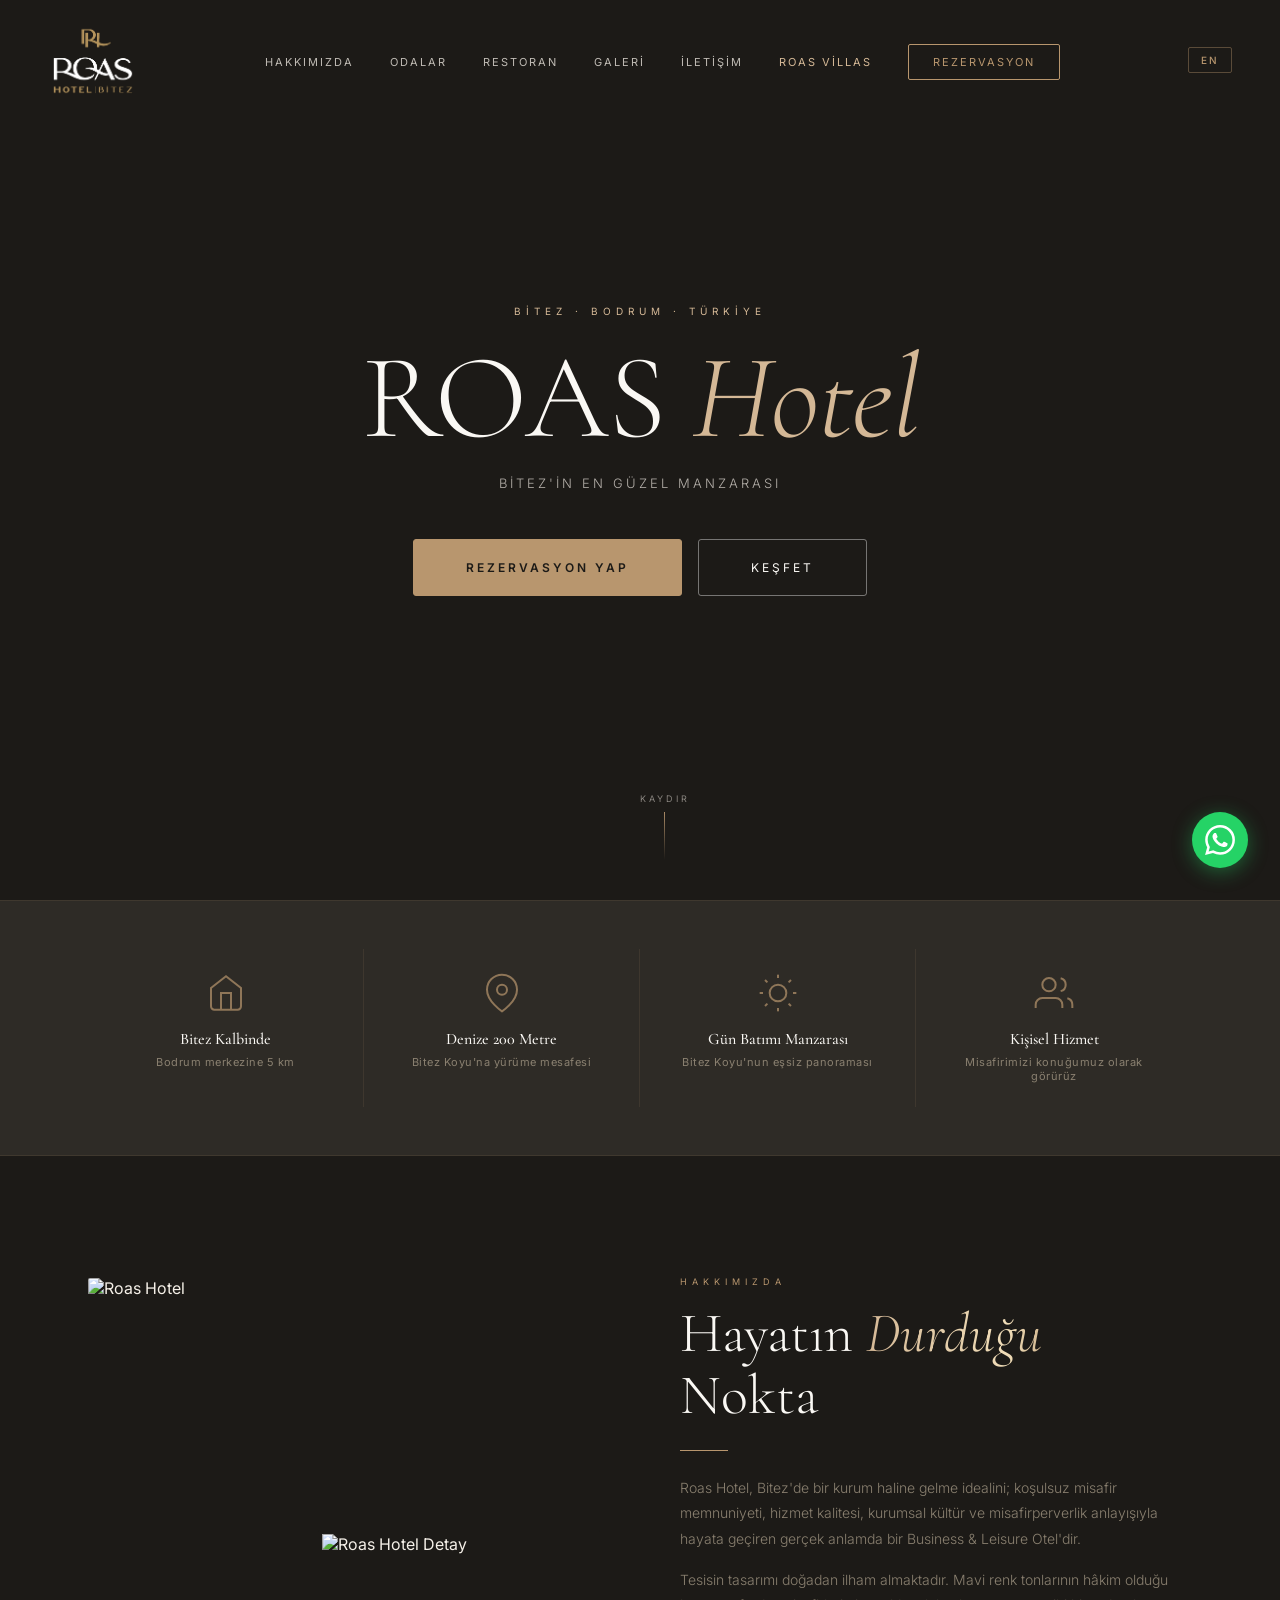
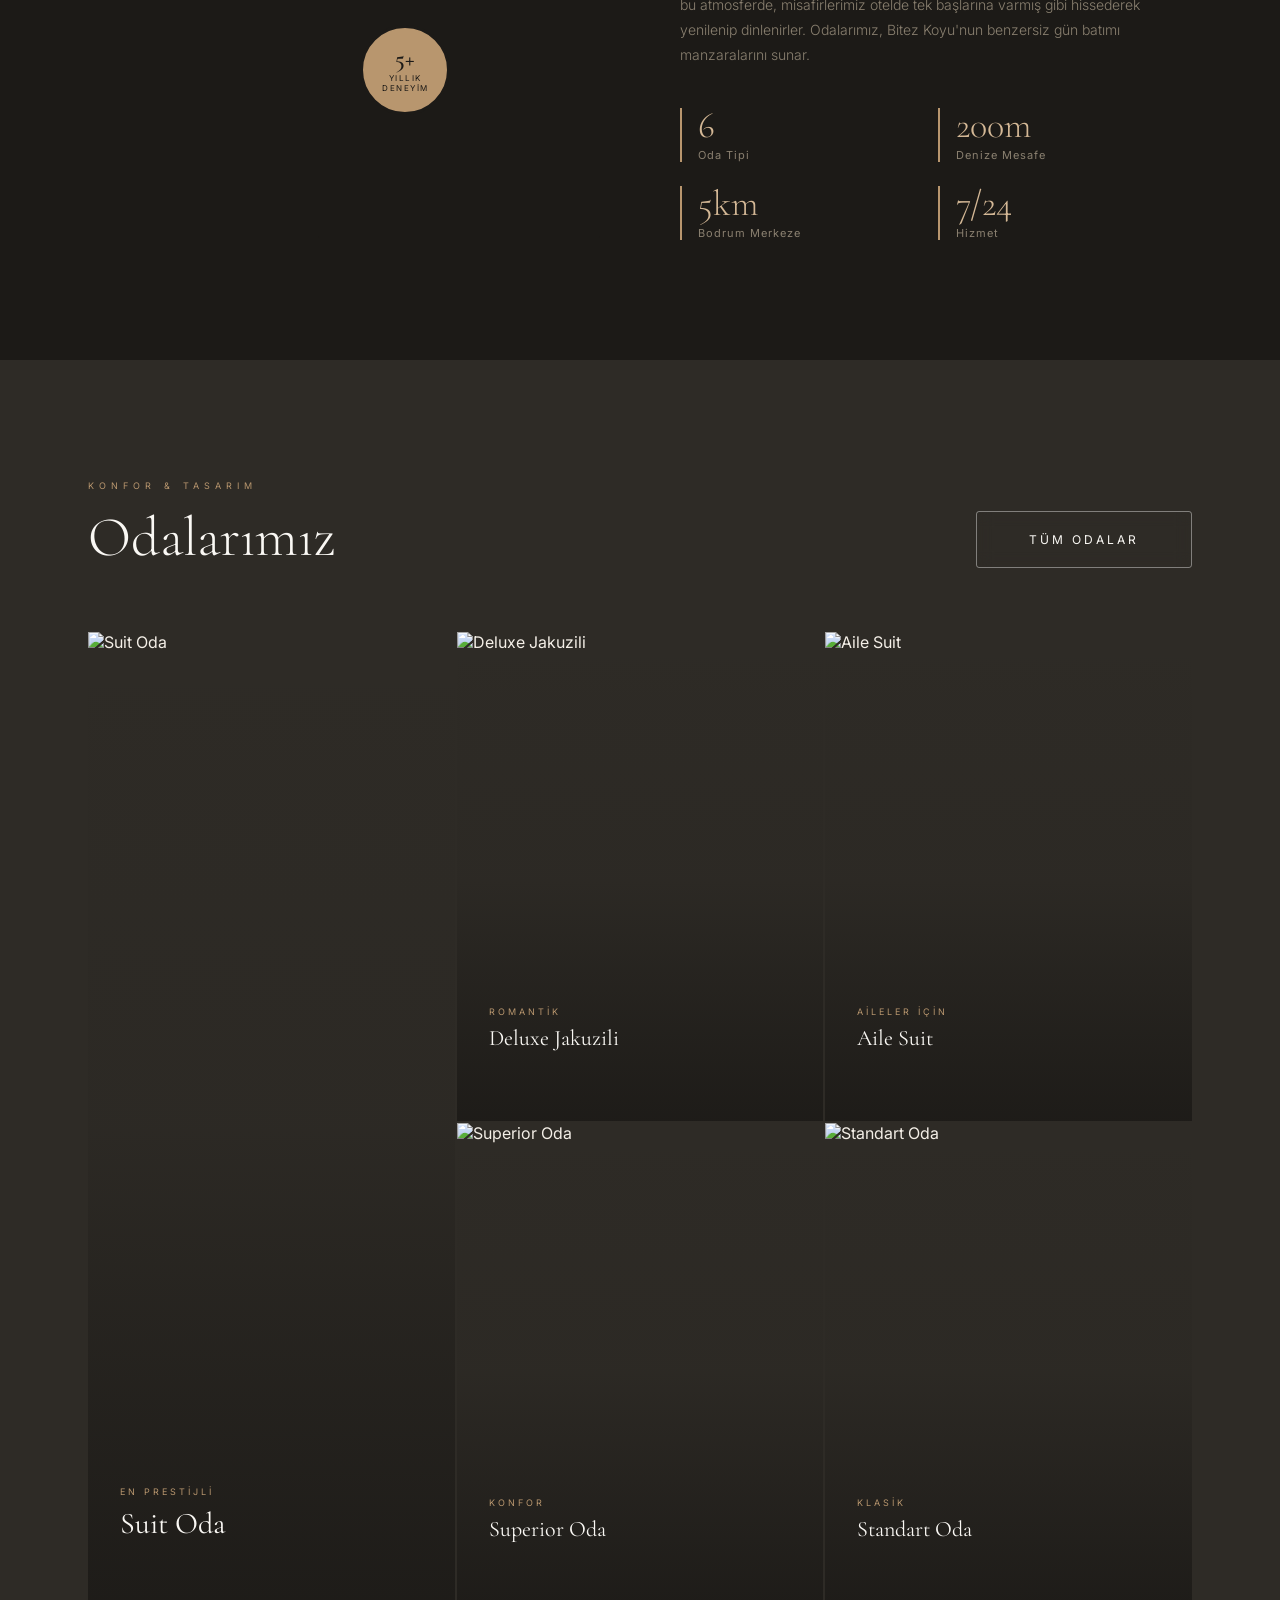
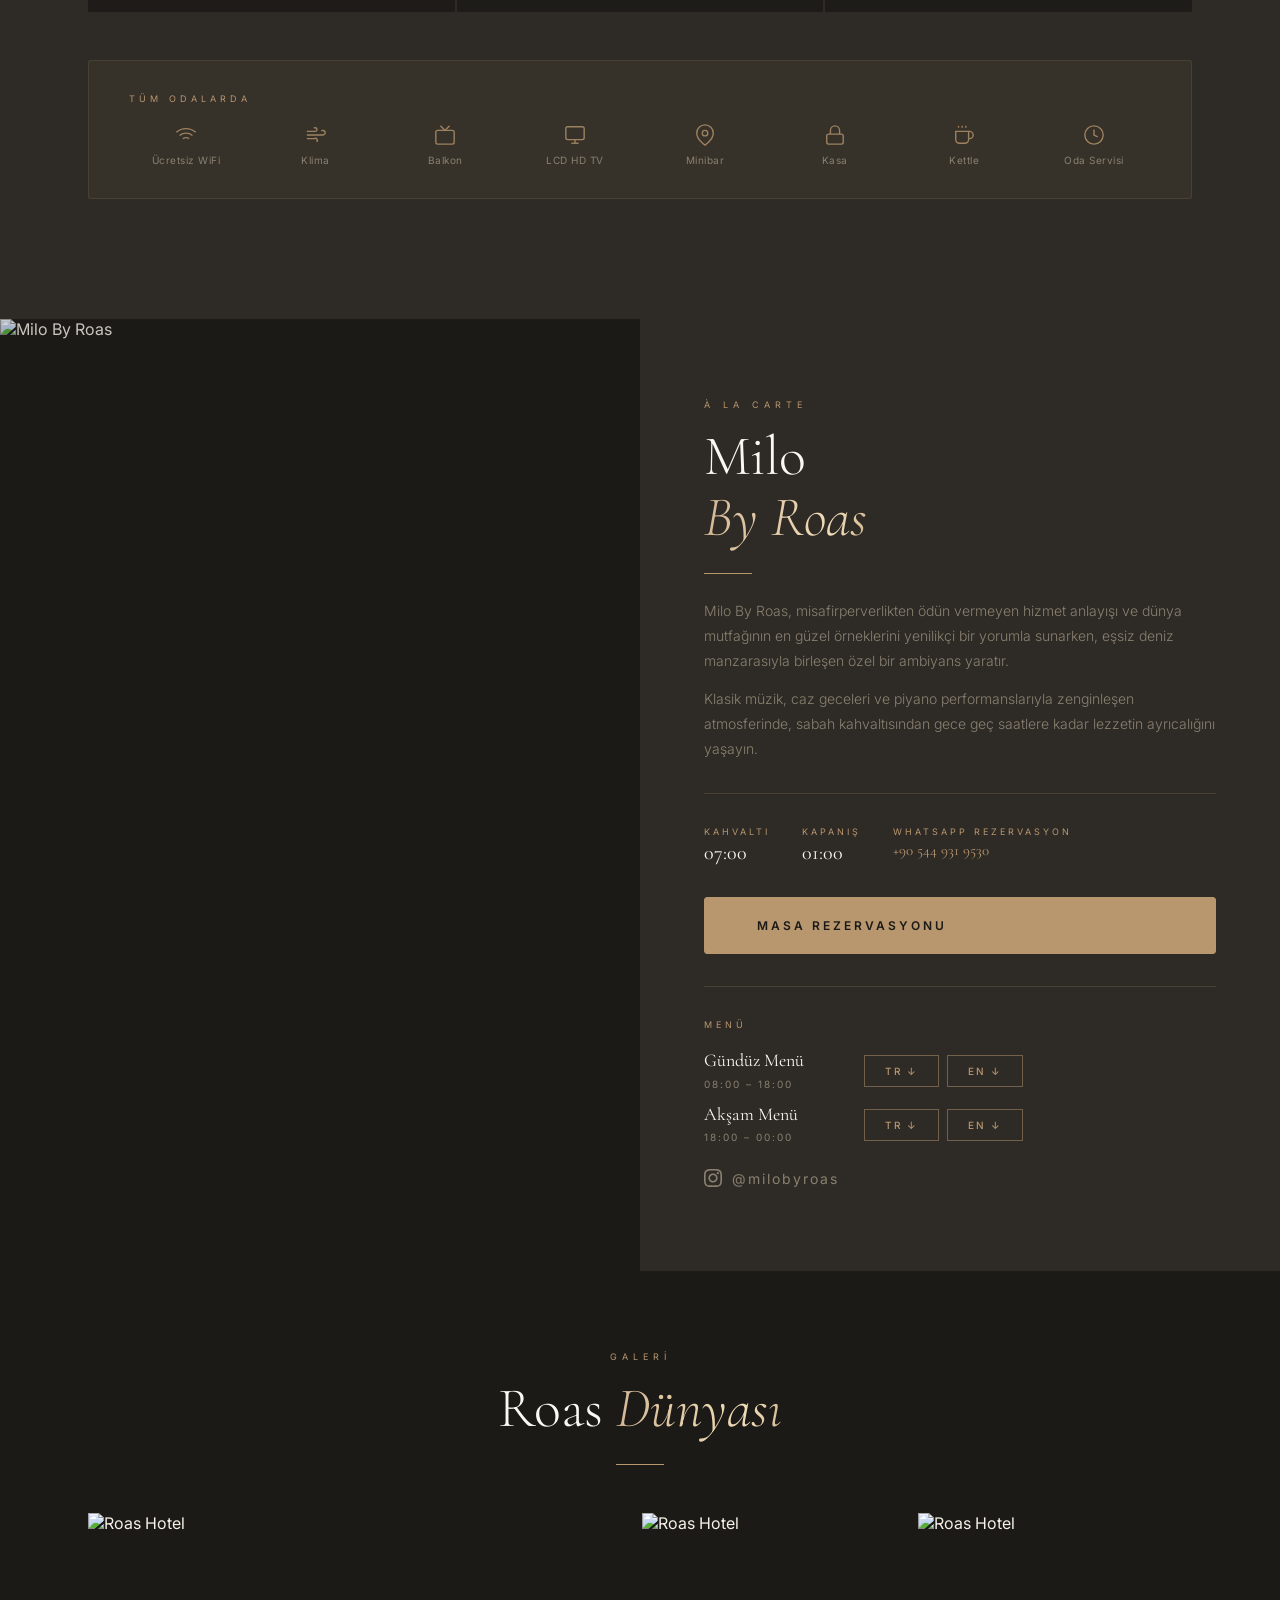
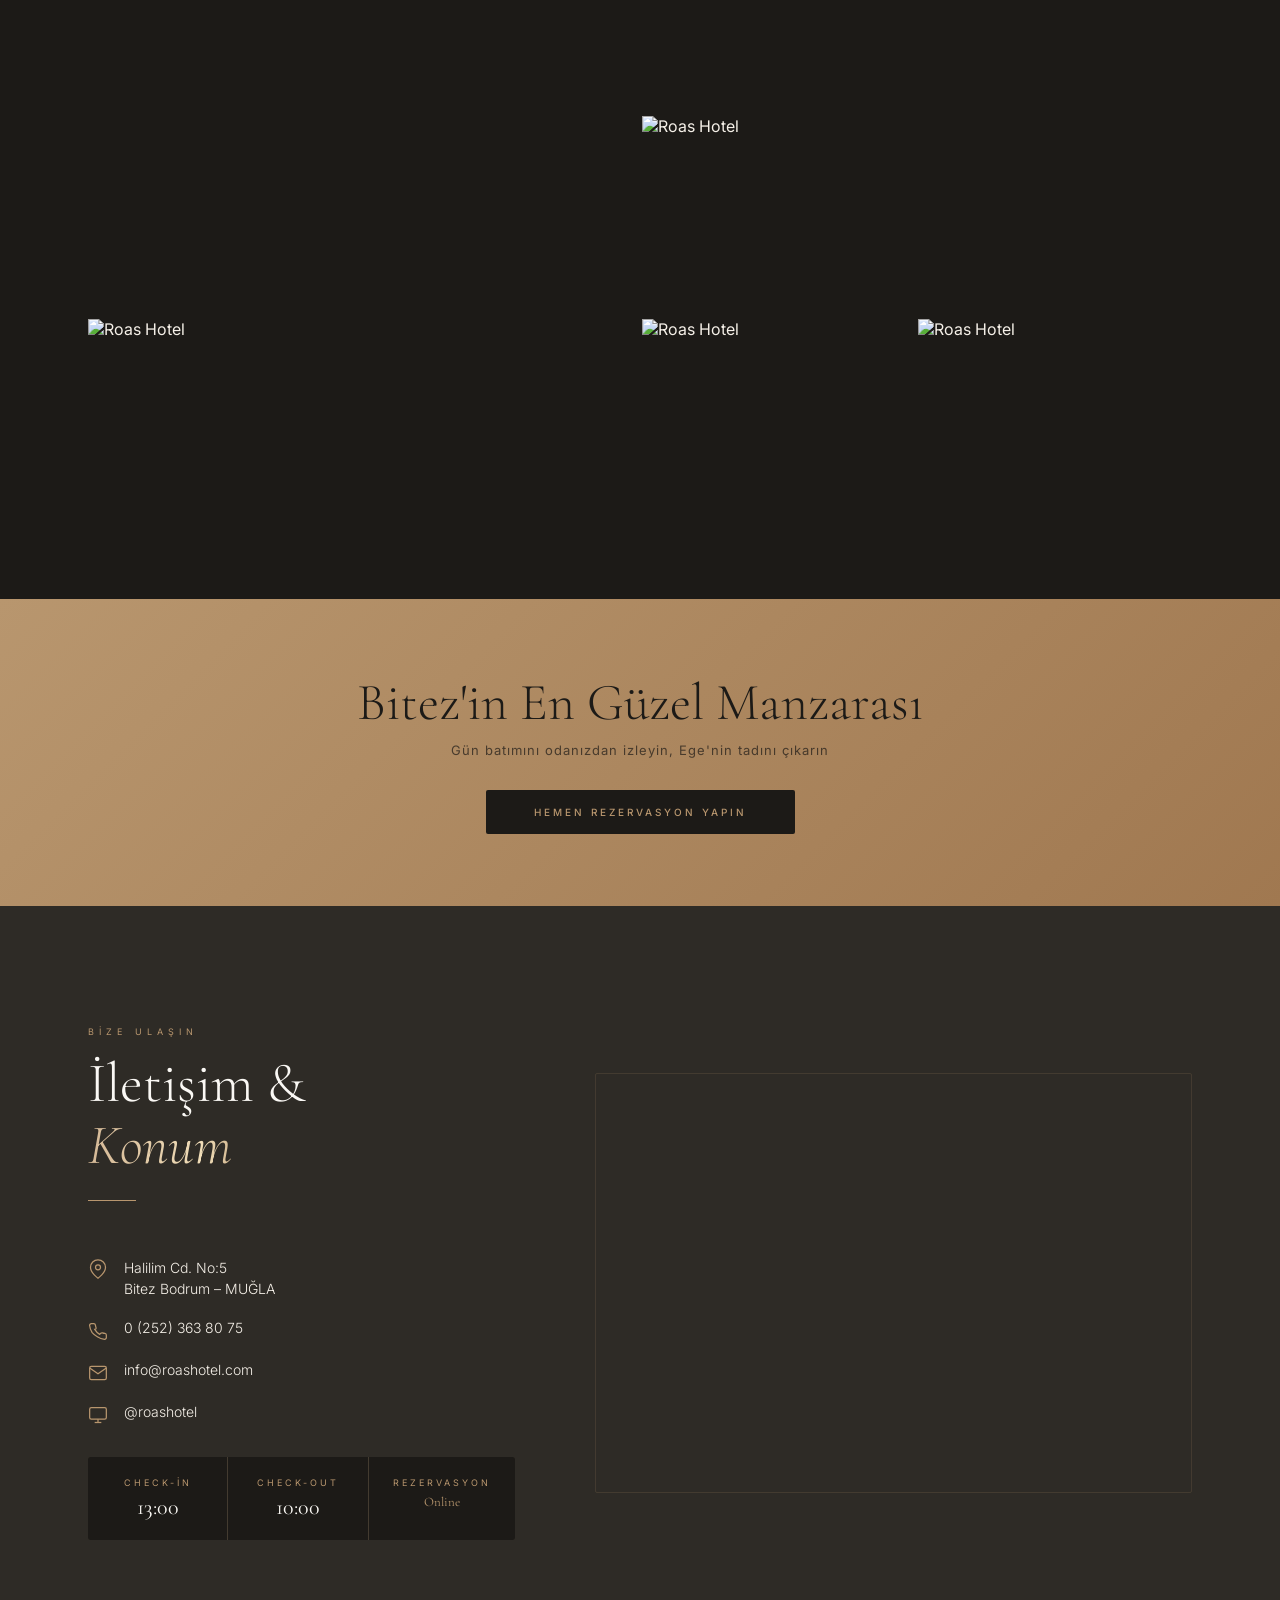
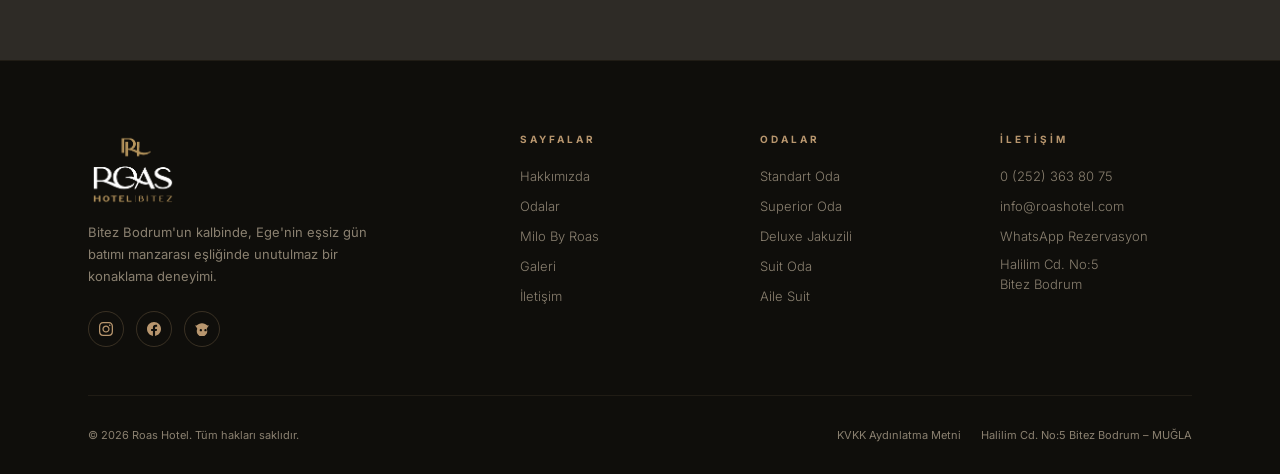
==== index.html @ 48036b15 "yazi duzenleme" ====
<!DOCTYPE html>
<html lang="tr">
<head>
  <meta charset="UTF-8" />
  <meta name="viewport" content="width=device-width, initial-scale=1.0" />
  <title>Roas Hotel – Bitez, Bodrum</title>
  <meta name="description" content="Roas Hotel, Bitez Bodrum'un kalbinde denize 200 metre mesafede, eşsiz gün batımı manzarası sunan butik bir Business & Leisure oteldir." />

  <link rel="icon" type="image/png" href="logoroas.png" />
  <link rel="preconnect" href="https://fonts.googleapis.com" />
  <link rel="preconnect" href="https://fonts.gstatic.com" crossorigin />
  <link href="https://fonts.googleapis.com/css2?family=Cormorant+Garamond:ital,wght@0,300;0,400;0,500;0,600;1,300;1,400&family=Inter:wght@300;400;500&display=swap" rel="stylesheet" />

  <link rel="stylesheet" href="css/base.css" />
  <link rel="stylesheet" href="css/animations.css" />
  <link rel="stylesheet" href="css/components.css" />
  <link rel="stylesheet" href="css/sections.css" />
  <link rel="stylesheet" href="css/room.css" />
  <link rel="stylesheet" href="css/responsive.css" />
</head>
<body>

  <!-- ── NAVIGATION ─────────────────────────────────────────── -->
  <nav id="navbar">
    <a href="#" class="nav-logo">
      <img src="logoroas.png" alt="Roas Hotel" />
    </a>
    <ul class="nav-links">
      <li><a href="#about"      data-i18n="nav_hakkimizda">Hakkımızda</a></li>
      <li><a href="#rooms"      data-i18n="nav_odalar">Odalar</a></li>
      <li><a href="#restaurant" data-i18n="nav_restoran">Restoran</a></li>
      <li><a href="#gallery"    data-i18n="nav_galeri">Galeri</a></li>
      <li><a href="#location"   data-i18n="nav_iletisim">İletişim</a></li>
      <li><a href="roas-villas.html" style="color:var(--gold-light);" data-i18n="nav_villas">Roas Villas</a></li>
      <li><a href="https://roashotel.rezervasyonal.com" target="_blank" class="nav-cta" data-i18n="nav_rezervasyon">Rezervasyon</a></li>
    </ul>
    <button class="lang-toggle" id="langToggle">EN</button>
    <div class="hamburger" id="hamburger">
      <span></span><span></span><span></span>
    </div>
  </nav>

  <!-- ── MOBILE MENU ────────────────────────────────────────── -->
  <div class="mobile-menu" id="mobileMenu">
    <button class="mobile-close" id="mobileClose">✕</button>
    <a href="#about"      onclick="closeMobile()">Hakkımızda</a>
    <a href="#rooms"      onclick="closeMobile()">Odalar</a>
    <a href="#restaurant" onclick="closeMobile()">Restoran</a>
    <a href="#gallery"    onclick="closeMobile()">Galeri</a>
    <a href="#location"   onclick="closeMobile()">İletişim</a>
    <a href="roas-villas.html" onclick="closeMobile()" style="color:var(--gold);">Roas Villas</a>
    <a href="https://roashotel.rezervasyonal.com" target="_blank">Rezervasyon</a>
  </div>

  <!-- ── HERO ───────────────────────────────────────────────── -->
  <section id="hero">
    <div class="hero-bg"></div>
    <div class="hero-overlay"></div>
    <div class="hero-content">
      <p class="hero-eyebrow" data-i18n="hero_eyebrow">Bitez · Bodrum · Türkiye</p>
      <h1 class="hero-title">ROAS <em>Hotel</em></h1>
      <p class="hero-subtitle" data-i18n="hero_subtitle">Bitez'in En Güzel Manzarası</p>
      <div class="hero-actions">
        <a href="https://roashotel.rezervasyonal.com" target="_blank" class="btn-primary" data-i18n="hero_btn1">Rezervasyon Yap</a>
        <a href="#about" class="btn-outline" data-i18n="hero_btn2">Keşfet</a>
      </div>
    </div>
    <div class="hero-scroll">
      <span>Kaydır</span>
      <div class="scroll-line"></div>
    </div>
  </section>

  <!-- ── FEATURES BAR ───────────────────────────────────────── -->
  <div class="features-bar">
    <div class="container">

      <div class="feature-item reveal delay-1">
        <svg class="feature-icon" viewBox="0 0 24 24" fill="none" stroke="currentColor" stroke-width="1.2" color="#b8966e">
          <path d="M3 9l9-7 9 7v11a2 2 0 0 1-2 2H5a2 2 0 0 1-2-2z"/>
          <polyline points="9 22 9 12 15 12 15 22"/>
        </svg>
        <h4>Bitez Kalbinde</h4>
        <p>Bodrum merkezine 5 km</p>
      </div>

      <div class="feature-item reveal delay-2">
        <svg class="feature-icon" viewBox="0 0 24 24" fill="none" stroke="currentColor" stroke-width="1.2" color="#b8966e">
          <path d="M21 10c0 7-9 13-9 13s-9-6-9-13a9 9 0 0 1 18 0z"/>
          <circle cx="12" cy="10" r="3"/>
        </svg>
        <h4>Denize 200 Metre</h4>
        <p>Bitez Koyu'na yürüme mesafesi</p>
      </div>

      <div class="feature-item reveal delay-3">
        <svg class="feature-icon" viewBox="0 0 24 24" fill="none" stroke="currentColor" stroke-width="1.2" color="#b8966e">
          <circle cx="12" cy="12" r="5"/>
          <line x1="12" y1="1"  x2="12" y2="3"/>
          <line x1="12" y1="21" x2="12" y2="23"/>
          <line x1="4.22"  y1="4.22"  x2="5.64"  y2="5.64"/>
          <line x1="18.36" y1="18.36" x2="19.78" y2="19.78"/>
          <line x1="1"  y1="12" x2="3"  y2="12"/>
          <line x1="21" y1="12" x2="23" y2="12"/>
          <line x1="4.22"  y1="19.78" x2="5.64"  y2="18.36"/>
          <line x1="18.36" y1="5.64"  x2="19.78" y2="4.22"/>
        </svg>
        <h4>Gün Batımı Manzarası</h4>
        <p>Bitez Koyu'nun eşsiz panoraması</p>
      </div>

      <div class="feature-item reveal delay-4">
        <svg class="feature-icon" viewBox="0 0 24 24" fill="none" stroke="currentColor" stroke-width="1.2" color="#b8966e">
          <path d="M17 21v-2a4 4 0 0 0-4-4H5a4 4 0 0 0-4 4v2"/>
          <circle cx="9" cy="7" r="4"/>
          <path d="M23 21v-2a4 4 0 0 0-3-3.87"/>
          <path d="M16 3.13a4 4 0 0 1 0 7.75"/>
        </svg>
        <h4>Kişisel Hizmet</h4>
        <p>Misafirimizi konuğumuz olarak görürüz</p>
      </div>

    </div>
  </div>

  <!-- ── ABOUT ──────────────────────────────────────────────── -->
  <section id="about">
    <div class="container">
      <div class="about-grid">

        <div class="about-images reveal-left">
          <img class="about-img-main"
               src="https://www.roashotel.com/wp-content/uploads/2021/05/4C7FBBA3-4141-4A35-B2DD-123DB5C10E82-scaled.jpeg"
               alt="Roas Hotel" loading="lazy" />
          <img class="about-img-accent"
               src="https://www.roashotel.com/wp-content/uploads/2021/05/1622566862_Original-scaled.jpeg"
               alt="Roas Hotel Detay" loading="lazy" />
          <div class="about-badge">
            <strong>5+</strong>
            <span>Yıllık<br/>Deneyim</span>
          </div>
        </div>

        <div class="about-text reveal-right">
          <span class="section-eyebrow">Hakkımızda</span>
          <h2 class="section-title">Hayatın <em>Durduğu</em><br/>Nokta</h2>
          <div class="divider"></div>
          <p class="text-muted">
            Roas Hotel, Bitez'de bir kurum haline gelme idealini; koşulsuz misafir memnuniyeti,
            hizmet kalitesi, kurumsal kültür ve misafirperverlik anlayışıyla hayata geçiren gerçek
            anlamda bir Business &amp; Leisure Otel'dir.
          </p>
          <p class="text-muted" style="margin-top:16px;">
            Tesisin tasarımı doğadan ilham almaktadır. Mavi renk tonlarının hâkim olduğu bu
            atmosferde, misafirlerimiz otelde tek başlarına varmış gibi hissederek yenilenip
            dinlenirler. Odalarımız, Bitez Koyu'nun benzersiz gün batımı manzaralarını sunar.
          </p>
          <div class="about-stats">
            <div class="stat-item reveal delay-1">
              <div class="stat-value">6</div>
              <div class="stat-label">Oda Tipi</div>
            </div>
            <div class="stat-item reveal delay-2">
              <div class="stat-value">200m</div>
              <div class="stat-label">Denize Mesafe</div>
            </div>
            <div class="stat-item reveal delay-3">
              <div class="stat-value">5km</div>
              <div class="stat-label">Bodrum Merkeze</div>
            </div>
            <div class="stat-item reveal delay-4">
              <div class="stat-value">7/24</div>
              <div class="stat-label">Hizmet</div>
            </div>
          </div>
        </div>

      </div>
    </div>
  </section>

  <!-- ── ROOMS ──────────────────────────────────────────────── -->
  <section id="rooms">
    <div class="container">
      <div class="rooms-header">
        <div class="reveal">
          <span class="section-eyebrow">Konfor &amp; Tasarım</span>
          <h2 class="section-title">Odalarımız</h2>
        </div>
        <a href="https://roashotel.rezervasyonal.com" target="_blank" class="btn-outline reveal">Tüm Odalar</a>
      </div>

      <div class="rooms-grid">

        <div class="room-card reveal">
          <img class="room-img"
               src="https://www.roashotel.com/wp-content/uploads/2021/05/IMG_20210531_092817-1024x768.jpg"
               alt="Suit Oda" loading="lazy" />
          <div class="room-overlay"></div>
          <div class="room-info">
            <span class="room-category">En Prestijli</span>
            <div class="room-name">Suit Oda</div>
            <p class="room-desc">Geniş oturma alanı, panoramik Bitez Koyu manzarası ve premium donanımıyla unutulmaz bir konaklama deneyimi.</p>
            <a href="odalar/suit-oda.html" class="room-link">Detaylı İncele</a>
          </div>
        </div>

        <div class="room-card reveal delay-1">
          <img class="room-img"
               src="https://www.roashotel.com/wp-content/uploads/2021/05/B814BE64-1284-460A-A614-096B5F424533-1024x768.jpeg"
               alt="Deluxe Jakuzili" loading="lazy" />
          <div class="room-overlay"></div>
          <div class="room-info">
            <span class="room-category">Romantik</span>
            <div class="room-name">Deluxe Jakuzili</div>
            <p class="room-desc">Özel jakuzi ve deniz manzarasıyla unutulmaz bir romantizm deneyimi.</p>
            <a href="odalar/deluxe-jakuzili.html" class="room-link">Detaylı İncele</a>
          </div>
        </div>

        <div class="room-card reveal delay-2">
          <img class="room-img"
               src="https://www.roashotel.com/wp-content/uploads/2021/05/IMG_20210531_094659_Original-1024x768.jpeg"
               alt="Aile Suit" loading="lazy" />
          <div class="room-overlay"></div>
          <div class="room-info">
            <span class="room-category">Aileler İçin</span>
            <div class="room-name">Aile Suit</div>
            <p class="room-desc">Geniş aile odası, birden fazla yatak ve konforlu düzenleme.</p>
            <a href="odalar/family-suit.html" class="room-link">Detaylı İncele</a>
          </div>
        </div>

        <div class="room-card reveal delay-1">
          <img class="room-img"
               src="https://www.roashotel.com/wp-content/uploads/2021/05/IMG_20210530_085930_Original-1024x768.jpeg"
               alt="Superior Oda" loading="lazy" />
          <div class="room-overlay"></div>
          <div class="room-info">
            <span class="room-category">Konfor</span>
            <div class="room-name">Superior Oda</div>
            <p class="room-desc">Geniş yaşam alanı ve üstün konfor.</p>
            <a href="odalar/superior-oda.html" class="room-link">Detaylı İncele</a>
          </div>
        </div>

        <div class="room-card reveal delay-2">
          <img class="room-img"
               src="https://www.roashotel.com/wp-content/uploads/2021/05/1BB421A3-3196-4F79-9661-6DFB440EAD4F-1024x768.jpeg"
               alt="Standart Oda" loading="lazy" />
          <div class="room-overlay"></div>
          <div class="room-info">
            <span class="room-category">Klasik</span>
            <div class="room-name">Standart Oda</div>
            <p class="room-desc">Şık ve işlevsel tasarım, tüm temel konforu sunar.</p>
            <a href="odalar/standart-oda.html" class="room-link">Detaylı İncele</a>
          </div>
        </div>


      </div>

      <!-- Oda Olanakları -->
      <div class="room-amenities-bar reveal">
        <p class="room-amenities-label">Tüm Odalarda</p>
        <div class="room-amenities-list">
          <div class="ram-item">
            <svg viewBox="0 0 24 24" fill="none" stroke="currentColor" stroke-width="1.5"><path d="M5 12.55a11 11 0 0 1 14.08 0"/><path d="M1.42 9a16 16 0 0 1 21.16 0"/><path d="M8.53 16.11a6 6 0 0 1 6.95 0"/><line x1="12" y1="20" x2="12.01" y2="20"/></svg>
            <span>Ücretsiz WiFi</span>
          </div>
          <div class="ram-item">
            <svg viewBox="0 0 24 24" fill="none" stroke="currentColor" stroke-width="1.5"><path d="M9.59 4.59A2 2 0 1 1 11 8H2m10.59 11.41A2 2 0 1 0 10 16H2m15.73-8.27A2.5 2.5 0 1 1 19.5 12H2"/></svg>
            <span>Klima</span>
          </div>
          <div class="ram-item">
            <svg viewBox="0 0 24 24" fill="none" stroke="currentColor" stroke-width="1.5"><rect x="2" y="7" width="20" height="15" rx="2"/><polyline points="17 2 12 7 7 2"/></svg>
            <span>Balkon</span>
          </div>
          <div class="ram-item">
            <svg viewBox="0 0 24 24" fill="none" stroke="currentColor" stroke-width="1.5"><rect x="2" y="3" width="20" height="14" rx="2"/><line x1="8" y1="21" x2="16" y2="21"/><line x1="12" y1="17" x2="12" y2="21"/></svg>
            <span>LCD HD TV</span>
          </div>
          <div class="ram-item">
            <svg viewBox="0 0 24 24" fill="none" stroke="currentColor" stroke-width="1.5"><path d="M21 10c0 7-9 13-9 13s-9-6-9-13a9 9 0 0 1 18 0z"/><circle cx="12" cy="10" r="3"/></svg>
            <span>Minibar</span>
          </div>
          <div class="ram-item">
            <svg viewBox="0 0 24 24" fill="none" stroke="currentColor" stroke-width="1.5"><rect x="3" y="11" width="18" height="11" rx="2"/><path d="M7 11V7a5 5 0 0 1 10 0v4"/></svg>
            <span>Kasa</span>
          </div>
          <div class="ram-item">
            <svg viewBox="0 0 24 24" fill="none" stroke="currentColor" stroke-width="1.5"><path d="M17 8h1a4 4 0 1 1 0 8h-1"/><path d="M3 8h14v9a4 4 0 0 1-4 4H7a4 4 0 0 1-4-4V8z"/><line x1="6" y1="2" x2="6" y2="4"/><line x1="10" y1="2" x2="10" y2="4"/><line x1="14" y1="2" x2="14" y2="4"/></svg>
            <span>Kettle</span>
          </div>
          <div class="ram-item">
            <svg viewBox="0 0 24 24" fill="none" stroke="currentColor" stroke-width="1.5"><path d="M12 22c5.523 0 10-4.477 10-10S17.523 2 12 2 2 6.477 2 12s4.477 10 10 10z"/><path d="M12 6v6l4 2"/></svg>
            <span>Oda Servisi</span>
          </div>
        </div>
      </div>

    </div>
  </section>

  <!-- ── RESTAURANT ─────────────────────────────────────────── -->
  <section id="restaurant" style="padding:0;">
    <div class="restaurant-grid">

      <div class="restaurant-images">
        <img class="restaurant-img"
             src="https://www.roashotel.com/wp-content/uploads/2021/05/B26768B5-85A6-4632-82C9-6D42DED8E085-1-scaled.jpg"
             alt="Milo By Roas" loading="lazy" />
        <div class="restaurant-img-overlay"></div>
      </div>

      <div class="restaurant-content reveal-right">
        <span class="section-eyebrow">À La Carte</span>
        <h2 class="section-title">Milo<br/><em>By Roas</em></h2>
        <div class="divider"></div>
        <p class="text-muted">
          Milo By Roas, misafirperverlikten ödün vermeyen hizmet anlayışı ve dünya mutfağının en
          güzel örneklerini yenilikçi bir yorumla sunarken, eşsiz deniz manzarasıyla birleşen özel
          bir ambiyans yaratır.
        </p>
        <p class="text-muted" style="margin-top:12px;">
          Klasik müzik, caz geceleri ve piyano performanslarıyla zenginleşen atmosferinde, sabah
          kahvaltısından gece geç saatlere kadar lezzetin ayrıcalığını yaşayın.
        </p>
        <div class="restaurant-hours">
          <div class="hours-item">
            <span class="hours-label">Kahvaltı</span>
            <div class="hours-value">07:00</div>
          </div>
          <div class="hours-item">
            <span class="hours-label">Kapanış</span>
            <div class="hours-value">01:00</div>
          </div>
          <div class="hours-item">
            <span class="hours-label">WhatsApp Rezervasyon</span>
            <div class="hours-value" style="font-size:15px;">
              <a href="https://wa.me/905449319530" style="color:var(--gold);text-decoration:none;">+90 544 931 9530</a>
            </div>
          </div>
        </div>
        <a href="https://wa.me/905449319530" target="_blank" class="btn-primary" style="margin-top:32px;">Masa Rezervasyonu</a>

        <div style="margin-top:32px;padding-top:32px;border-top:1px solid rgba(184,150,110,0.2);">
          <span style="font-size:9px;letter-spacing:4px;text-transform:uppercase;color:var(--gold);display:block;margin-bottom:20px;">Menü</span>
          <div style="display:flex;flex-direction:column;gap:12px;margin-bottom:24px;">

            <div style="display:flex;align-items:center;gap:20px;">
              <div style="min-width:140px;">
                <span style="font-family:'Cormorant Garamond',serif;font-size:18px;font-weight:400;color:var(--white);display:block;line-height:1.2;">Gündüz Menü</span>
                <span style="font-size:10px;letter-spacing:2px;text-transform:uppercase;color:var(--text-muted);">08:00 – 18:00</span>
              </div>
              <div style="display:flex;gap:8px;">
                <a href="https://drive.google.com/file/d/1XNf1E5vr97EUUEI45u_eYfji2K1Vwz7o/view?usp=drivesdk" target="_blank" style="display:inline-block;padding:9px 20px;border:1px solid rgba(184,150,110,0.5);color:var(--gold);text-decoration:none;font-size:10px;font-weight:500;letter-spacing:2px;text-transform:uppercase;transition:all 0.3s;" onmouseover="this.style.background='var(--gold)';this.style.color='var(--dark)'" onmouseout="this.style.background='transparent';this.style.color='var(--gold)'">TR ↓</a>
                <a href="https://drive.google.com/file/d/1VFUa1V2sTXngqV2bAUV-R-PDJ9c9fy-b/view?usp=drivesdk" target="_blank" style="display:inline-block;padding:9px 20px;border:1px solid rgba(184,150,110,0.5);color:var(--gold);text-decoration:none;font-size:10px;font-weight:500;letter-spacing:2px;text-transform:uppercase;transition:all 0.3s;" onmouseover="this.style.background='var(--gold)';this.style.color='var(--dark)'" onmouseout="this.style.background='transparent';this.style.color='var(--gold)'">EN ↓</a>
              </div>
            </div>

            <div style="display:flex;align-items:center;gap:20px;">
              <div style="min-width:140px;">
                <span style="font-family:'Cormorant Garamond',serif;font-size:18px;font-weight:400;color:var(--white);display:block;line-height:1.2;">Akşam Menü</span>
                <span style="font-size:10px;letter-spacing:2px;text-transform:uppercase;color:var(--text-muted);">18:00 – 00:00</span>
              </div>
              <div style="display:flex;gap:8px;">
                <a href="https://drive.google.com/file/d/1KgUXzW1yW64LEHuB3unzHtRjSElFrco5/view?usp=drivesdk" target="_blank" style="display:inline-block;padding:9px 20px;border:1px solid rgba(184,150,110,0.5);color:var(--gold);text-decoration:none;font-size:10px;font-weight:500;letter-spacing:2px;text-transform:uppercase;transition:all 0.3s;" onmouseover="this.style.background='var(--gold)';this.style.color='var(--dark)'" onmouseout="this.style.background='transparent';this.style.color='var(--gold)'">TR ↓</a>
                <a href="https://drive.google.com/file/d/1qVmf9fLRRa3ggUeA5qtbl_Lf4ikqxVBC/view?usp=drivesdk" target="_blank" style="display:inline-block;padding:9px 20px;border:1px solid rgba(184,150,110,0.5);color:var(--gold);text-decoration:none;font-size:10px;font-weight:500;letter-spacing:2px;text-transform:uppercase;transition:all 0.3s;" onmouseover="this.style.background='var(--gold)';this.style.color='var(--dark)'" onmouseout="this.style.background='transparent';this.style.color='var(--gold)'">EN ↓</a>
              </div>
            </div>

          </div>
          <a href="https://www.instagram.com/milobyroas" target="_blank" style="display:inline-flex;align-items:center;gap:10px;color:var(--text-muted);text-decoration:none;font-size:14px;letter-spacing:2px;transition:color 0.3s;" onmouseover="this.style.color='var(--gold)'" onmouseout="this.style.color='var(--text-muted)'">
            <svg width="18" height="18" viewBox="0 0 24 24" fill="currentColor"><path d="M12 2.163c3.204 0 3.584.012 4.85.07 3.252.148 4.771 1.691 4.919 4.919.058 1.265.069 1.645.069 4.849 0 3.205-.012 3.584-.069 4.849-.149 3.225-1.664 4.771-4.919 4.919-1.266.058-1.644.07-4.85.07-3.204 0-3.584-.012-4.849-.07-3.26-.149-4.771-1.699-4.919-4.92-.058-1.265-.07-1.644-.07-4.849 0-3.204.013-3.583.07-4.849.149-3.227 1.664-4.771 4.919-4.919 1.266-.057 1.645-.069 4.849-.069zm0-2.163c-3.259 0-3.667.014-4.947.072-4.358.2-6.78 2.618-6.98 6.98-.059 1.281-.073 1.689-.073 4.948 0 3.259.014 3.668.072 4.948.2 4.358 2.618 6.78 6.98 6.98 1.281.058 1.689.072 4.948.072 3.259 0 3.668-.014 4.948-.072 4.354-.2 6.782-2.618 6.979-6.98.059-1.28.073-1.689.073-4.948 0-3.259-.014-3.667-.072-4.947-.196-4.354-2.617-6.78-6.979-6.98-1.281-.059-1.69-.073-4.949-.073zm0 5.838c-3.403 0-6.162 2.759-6.162 6.162s2.759 6.163 6.162 6.163 6.162-2.759 6.162-6.163c0-3.403-2.759-6.162-6.162-6.162zm0 10.162c-2.209 0-4-1.79-4-4 0-2.209 1.791-4 4-4s4 1.791 4 4c0 2.21-1.791 4-4 4zm6.406-11.845c-.796 0-1.441.645-1.441 1.44s.645 1.44 1.441 1.44c.795 0 1.439-.645 1.439-1.44s-.644-1.44-1.439-1.44z"/></svg>
            @milobyroas
          </a>
        </div>
      </div>

    </div>
  </section>

  <!-- ── GALLERY ────────────────────────────────────────────── -->
  <section id="gallery">
    <div class="container">

      <div class="gallery-header reveal">
        <span class="section-eyebrow">Galeri</span>
        <h2 class="section-title">Roas <em>Dünyası</em></h2>
        <div class="divider"></div>
      </div>

      <div class="gallery-grid">
        <div class="gallery-item reveal-scale"         onclick="openLightbox(0)"><img src="https://www.roashotel.com/wp-content/uploads/2021/05/1622397736_Original-scaled.jpeg"                     alt="Roas Hotel" loading="lazy" /></div>
        <div class="gallery-item reveal-scale delay-1" onclick="openLightbox(1)"><img src="https://www.roashotel.com/wp-content/uploads/2021/05/4C7FBBA3-4141-4A35-B2DD-123DB5C10E82-scaled.jpeg"     alt="Roas Hotel" loading="lazy" /></div>
        <div class="gallery-item reveal-scale delay-2" onclick="openLightbox(2)"><img src="https://www.roashotel.com/wp-content/uploads/2021/05/1622400252_Original-scaled.jpeg"                      alt="Roas Hotel" loading="lazy" /></div>
        <div class="gallery-item reveal-scale delay-3" onclick="openLightbox(3)"><img src="https://www.roashotel.com/wp-content/uploads/2021/05/IMG_9586_Original-scaled.jpeg"                        alt="Roas Hotel" loading="lazy" /></div>
        <div class="gallery-item reveal-scale delay-1" onclick="openLightbox(4)"><img src="https://www.roashotel.com/wp-content/uploads/2021/05/1622753344_Original-scaled.jpeg"                      alt="Roas Hotel" loading="lazy" /></div>
        <div class="gallery-item reveal-scale delay-2" onclick="openLightbox(5)"><img src="https://www.roashotel.com/wp-content/uploads/2021/05/B26768B5-85A6-4632-82C9-6D42DED8E085-1-scaled.jpg"   alt="Roas Hotel" loading="lazy" /></div>
        <div class="gallery-item reveal-scale delay-3" onclick="openLightbox(6)"><img src="https://www.roashotel.com/wp-content/uploads/2021/05/1622567338_Original-scaled.jpeg"                      alt="Roas Hotel" loading="lazy" /></div>
      </div>

    </div>
  </section>

  <!-- ── LIGHTBOX ───────────────────────────────────────────── -->
  <div class="lightbox" id="lightbox">
    <button class="lightbox-close" onclick="closeLightbox()">✕</button>
    <button class="lightbox-prev"  onclick="changeLightbox(-1)">‹</button>
    <img id="lightboxImg" src="" alt="Galeri" />
    <button class="lightbox-next"  onclick="changeLightbox(1)">›</button>
  </div>

  <!-- ── BOOKING BANNER ─────────────────────────────────────── -->
  <div class="booking-banner reveal">
    <h2>Bitez'in En Güzel Manzarası</h2>
    <p>Gün batımını odanızdan izleyin, Ege'nin tadını çıkarın</p>
    <a href="https://roashotel.rezervasyonal.com" target="_blank" class="btn-dark">Hemen Rezervasyon Yapın</a>
  </div>

  <!-- ── LOCATION / CONTACT ─────────────────────────────────── -->
  <section id="location">
    <div class="container">
      <div class="location-grid">

        <div class="location-details reveal-left">
          <span class="section-eyebrow">Bize Ulaşın</span>
          <h2 class="section-title">İletişim &amp;<br/><em>Konum</em></h2>
          <div class="divider"></div>
          <ul class="contact-list">
            <li>
              <svg class="contact-icon" viewBox="0 0 24 24" fill="none" stroke="currentColor" stroke-width="1.5">
                <path d="M21 10c0 7-9 13-9 13s-9-6-9-13a9 9 0 0 1 18 0z"/>
                <circle cx="12" cy="10" r="3"/>
              </svg>
              <p>Halilim Cd. No:5<br/>Bitez Bodrum – MUĞLA</p>
            </li>
            <li>
              <svg class="contact-icon" viewBox="0 0 24 24" fill="none" stroke="currentColor" stroke-width="1.5">
                <path d="M22 16.92v3a2 2 0 0 1-2.18 2 19.79 19.79 0 0 1-8.63-3.07A19.5 19.5 0 0 1 4.99 14a19.79 19.79 0 0 1-3.07-8.67A2 2 0 0 1 3.9 3.28h3a2 2 0 0 1 2 1.72c.127.96.361 1.903.7 2.81a2 2 0 0 1-.45 2.11L8.09 10a16 16 0 0 0 6 6l1.27-1.27a2 2 0 0 1 2.11-.45c.907.339 1.85.573 2.81.7A2 2 0 0 1 22 16.92z"/>
              </svg>
              <a href="tel:+902523638075">0 (252) 363 80 75</a>
            </li>
            <li>
              <svg class="contact-icon" viewBox="0 0 24 24" fill="none" stroke="currentColor" stroke-width="1.5">
                <path d="M4 4h16c1.1 0 2 .9 2 2v12c0 1.1-.9 2-2 2H4c-1.1 0-2-.9-2-2V6c0-1.1.9-2 2-2z"/>
                <polyline points="22,6 12,13 2,6"/>
              </svg>
              <a href="mailto:info@roashotel.com">info@roashotel.com</a>
            </li>
            <li>
              <svg class="contact-icon" viewBox="0 0 24 24" fill="none" stroke="currentColor" stroke-width="1.5">
                <rect x="2" y="3" width="20" height="14" rx="2" ry="2"/>
                <line x1="8" y1="21" x2="16" y2="21"/>
                <line x1="12" y1="17" x2="12" y2="21"/>
              </svg>
              <a href="https://www.instagram.com/roashotel" target="_blank">@roashotel</a>
            </li>
          </ul>
          <div class="checkin-bar">
            <div class="checkin-item">
              <span class="checkin-label">Check-in</span>
              <div class="checkin-value">13:00</div>
            </div>
            <div class="checkin-item">
              <span class="checkin-label">Check-out</span>
              <div class="checkin-value">10:00</div>
            </div>
            <div class="checkin-item">
              <span class="checkin-label">Rezervasyon</span>
              <div class="checkin-value" style="font-size:13px;">
                <a href="https://roashotel.rezervasyonal.com" target="_blank" style="color:var(--gold);text-decoration:none;">Online</a>
              </div>
            </div>
          </div>
        </div>

        <div class="map-container reveal-right">
          <iframe
            src="https://maps.google.com/maps?q=Roas+Hotel+Bitez+Bodrum&t=&z=16&ie=UTF8&iwloc=&output=embed"
            allowfullscreen=""
            loading="lazy"
            referrerpolicy="no-referrer-when-downgrade"
            title="Roas Hotel Konum">
          </iframe>
        </div>

      </div>
    </div>
  </section>

  <!-- ── FOOTER ─────────────────────────────────────────────── -->
  <footer>
    <div class="container">
      <div class="footer-grid">

        <div class="footer-brand">
          <a href="#" class="nav-logo">
            <img src="logoroas.png" alt="Roas Hotel" />
          </a>
          <p>Bitez Bodrum'un kalbinde, Ege'nin eşsiz gün batımı manzarası eşliğinde unutulmaz bir konaklama deneyimi.</p>
          <div class="footer-social">
            <a href="https://www.instagram.com/roashotel" target="_blank" class="social-link" aria-label="Instagram">
              <svg viewBox="0 0 24 24"><path d="M12 2.163c3.204 0 3.584.012 4.85.07 3.252.148 4.771 1.691 4.919 4.919.058 1.265.069 1.645.069 4.849 0 3.205-.012 3.584-.069 4.849-.149 3.225-1.664 4.771-4.919 4.919-1.266.058-1.644.07-4.85.07-3.204 0-3.584-.012-4.849-.07-3.26-.149-4.771-1.699-4.919-4.92-.058-1.265-.07-1.644-.07-4.849 0-3.204.013-3.583.07-4.849.149-3.227 1.664-4.771 4.919-4.919 1.266-.057 1.645-.069 4.849-.069zm0-2.163c-3.259 0-3.667.014-4.947.072-4.358.2-6.78 2.618-6.98 6.98-.059 1.281-.073 1.689-.073 4.948 0 3.259.014 3.668.072 4.948.2 4.358 2.618 6.78 6.98 6.98 1.281.058 1.689.072 4.948.072 3.259 0 3.668-.014 4.948-.072 4.354-.2 6.782-2.618 6.979-6.98.059-1.28.073-1.689.073-4.948 0-3.259-.014-3.667-.072-4.947-.196-4.354-2.617-6.78-6.979-6.98-1.281-.059-1.69-.073-4.949-.073zm0 5.838c-3.403 0-6.162 2.759-6.162 6.162s2.759 6.163 6.162 6.163 6.162-2.759 6.162-6.163c0-3.403-2.759-6.162-6.162-6.162zm0 10.162c-2.209 0-4-1.79-4-4 0-2.209 1.791-4 4-4s4 1.791 4 4c0 2.21-1.791 4-4 4zm6.406-11.845c-.796 0-1.441.645-1.441 1.44s.645 1.44 1.441 1.44c.795 0 1.439-.645 1.439-1.44s-.644-1.44-1.439-1.44z"/></svg>
            </a>
            <a href="https://www.facebook.com/roashotel" target="_blank" class="social-link" aria-label="Facebook">
              <svg viewBox="0 0 24 24"><path d="M24 12.073c0-6.627-5.373-12-12-12s-12 5.373-12 12c0 5.99 4.388 10.954 10.125 11.854v-8.385H7.078v-3.47h3.047V9.43c0-3.007 1.792-4.669 4.533-4.669 1.312 0 2.686.235 2.686.235v2.953H15.83c-1.491 0-1.956.925-1.956 1.874v2.25h3.328l-.532 3.47h-2.796v8.385C19.612 23.027 24 18.062 24 12.073z"/></svg>
            </a>
            <a href="https://www.tripadvisor.com/Hotel_Review-g297986-d21564832-Reviews-Roas_Hotel-Bodrum_Mugla_Province_Turkish_Aegean_Coast.html" target="_blank" class="social-link" aria-label="TripAdvisor">
              <svg viewBox="0 0 24 24" fill="var(--gold)"><path d="M12 2C8.13 2 4.87 3.63 2.64 6.21L0 6c1.63 1.63 2.96 3.59 3.84 5.77C3.3 13.04 3 14.49 3 16c0 4.97 4.03 9 9 9s9-4.03 9-9c0-1.51-.3-2.96-.84-4.23C21.04 9.59 22.37 7.63 24 6l-2.64.21C19.13 3.63 15.87 2 12 2zm-4 12a2 2 0 1 1 4 0 2 2 0 0 1-4 0zm8 0a2 2 0 1 1 4 0 2 2 0 0 1-4 0z"/></svg>
            </a>
          </div>
        </div>

        <div class="footer-col">
          <h5>Sayfalar</h5>
          <ul class="footer-links">
            <li><a href="#about">Hakkımızda</a></li>
            <li><a href="#rooms">Odalar</a></li>
            <li><a href="#restaurant">Milo By Roas</a></li>
            <li><a href="#gallery">Galeri</a></li>
            <li><a href="#location">İletişim</a></li>
          </ul>
        </div>

        <div class="footer-col">
          <h5>Odalar</h5>
          <ul class="footer-links">
            <li><a href="https://roashotel.rezervasyonal.com" target="_blank">Standart Oda</a></li>
            <li><a href="https://roashotel.rezervasyonal.com" target="_blank">Superior Oda</a></li>
            <li><a href="https://roashotel.rezervasyonal.com" target="_blank">Deluxe Jakuzili</a></li>
            <li><a href="https://roashotel.rezervasyonal.com" target="_blank">Suit Oda</a></li>
            <li><a href="https://roashotel.rezervasyonal.com" target="_blank">Aile Suit</a></li>
          </ul>
        </div>

        <div class="footer-col">
          <h5>İletişim</h5>
          <ul class="footer-links">
            <li><a href="tel:+902523638075">0 (252) 363 80 75</a></li>
            <li><a href="mailto:info@roashotel.com">info@roashotel.com</a></li>
            <li><a href="https://wa.me/905449319530" target="_blank">WhatsApp Rezervasyon</a></li>
            <li style="color:var(--text-muted);font-size:13px;font-weight:300;line-height:1.5;">Halilim Cd. No:5<br/>Bitez Bodrum</li>
          </ul>
        </div>

      </div>
      <div class="footer-bottom">
        <p>© 2026 Roas Hotel. Tüm hakları saklıdır.</p>
        <div style="display:flex;gap:20px;align-items:center;">
          <a href="kvkk.html" style="color:var(--text-muted);font-size:11px;text-decoration:none;transition:color 0.3s;" onmouseover="this.style.color='var(--gold)'" onmouseout="this.style.color='var(--text-muted)'">KVKK Aydınlatma Metni</a>
          <span style="color:var(--text-muted);font-size:11px;">Halilim Cd. No:5 Bitez Bodrum – MUĞLA</span>
        </div>
      </div>
    </div>
  </footer>

  <!-- ── WHATSAPP FLOAT ──────────────────────────────────────── -->
  <a href="https://wa.me/905449319530" class="whatsapp-float" target="_blank" aria-label="WhatsApp ile İletişim">
    <svg viewBox="0 0 24 24" fill="white"><path d="M17.472 14.382c-.297-.149-1.758-.867-2.03-.967-.273-.099-.471-.148-.67.15-.197.297-.767.966-.94 1.164-.173.199-.347.223-.644.075-.297-.15-1.255-.463-2.39-1.475-.883-.788-1.48-1.761-1.653-2.059-.173-.297-.018-.458.13-.606.134-.133.298-.347.446-.52.149-.174.198-.298.298-.497.099-.198.05-.371-.025-.52-.075-.149-.669-1.612-.916-2.207-.242-.579-.487-.5-.669-.51-.173-.008-.371-.01-.57-.01-.198 0-.52.074-.792.372-.272.297-1.04 1.016-1.04 2.479 0 1.462 1.065 2.875 1.213 3.074.149.198 2.096 3.2 5.077 4.487.709.306 1.262.489 1.694.625.712.227 1.36.195 1.871.118.571-.085 1.758-.719 2.006-1.413.248-.694.248-1.289.173-1.413-.074-.124-.272-.198-.57-.347m-5.421 7.403h-.004a9.87 9.87 0 0 1-5.031-1.378l-.361-.214-3.741.982.998-3.648-.235-.374a9.86 9.86 0 0 1-1.51-5.26c.001-5.45 4.436-9.884 9.888-9.884 2.64 0 5.122 1.03 6.988 2.898a9.825 9.825 0 0 1 2.893 6.994c-.003 5.45-4.437 9.884-9.885 9.884m8.413-18.297A11.815 11.815 0 0 0 12.05 0C5.495 0 .16 5.335.157 11.892c0 2.096.547 4.142 1.588 5.945L.057 24l6.305-1.654a11.882 11.882 0 0 0 5.683 1.448h.005c6.554 0 11.89-5.335 11.893-11.893a11.821 11.821 0 0 0-3.48-8.413z"/></svg>
  </a>

  <script src="js/main.js"></script>
  <script src="js/i18n.js"></script>
</body>
</html>
---- css/base.css ----
/* ============================================================
   BASE — Reset, CSS Variables, Typography, Buttons, Helpers
   ============================================================ */

*, *::before, *::after {
  box-sizing: border-box;
  margin: 0;
  padding: 0;
}

:root {
  --cream: #f5f0e8;
  --sand: #e8dcc8;
  --gold: #b8966e;
  --gold-light: #d4b896;
  --dark: #1c1a17;
  --dark-mid: #2e2b26;
  --charcoal: #3d3930;
  --text-muted: #8a8070;
  --white: #faf8f4;
  --navy: #1a2535;
}

html {
  scroll-behavior: smooth;
}

body {
  font-family: 'Inter', sans-serif;
  background: var(--dark);
  color: var(--cream);
  overflow-x: hidden;
}

/* ── Scrollbar ── */
::-webkit-scrollbar { width: 4px; }
::-webkit-scrollbar-track { background: var(--dark); }
::-webkit-scrollbar-thumb { background: var(--gold); border-radius: 2px; }

/* ── Section layout ── */
section { padding: 120px 0; }

.container {
  max-width: 1200px;
  margin: 0 auto;
  padding: 0 48px;
}

/* ── Shared typography ── */
.section-eyebrow {
  font-size: 9px;
  letter-spacing: 5px;
  text-transform: uppercase;
  color: var(--gold);
  margin-bottom: 16px;
  display: block;
}

.section-title {
  font-family: 'Cormorant Garamond', serif;
  font-size: clamp(36px, 5vw, 56px);
  font-weight: 300;
  line-height: 1.1;
  color: var(--white);
}

.section-title em {
  font-style: italic;
  background: linear-gradient(90deg, var(--gold-light) 0%, #f0ddb8 40%, var(--gold) 60%, var(--gold-light) 100%);
  background-size: 200% auto;
  -webkit-background-clip: text;
  -webkit-text-fill-color: transparent;
  background-clip: text;
  animation: shimmer 4s linear infinite;
}

.divider {
  width: 48px;
  height: 1px;
  background: var(--gold);
  margin: 24px 0;
}

.text-muted {
  color: var(--text-muted);
  font-size: 14px;
  font-weight: 300;
  line-height: 1.8;
}

/* ── Buttons ── */
.btn-primary {
  background: var(--gold);
  color: var(--dark);
  text-decoration: none;
  font-size: 12px;
  font-weight: 600;
  letter-spacing: 3px;
  text-transform: uppercase;
  padding: 20px 52px;
  border-radius: 3px;
  transition: all 0.35s cubic-bezier(0.25, 0.46, 0.45, 0.94);
  border: 1.5px solid var(--gold);
  display: inline-block;
  position: relative;
  overflow: hidden;
}

.btn-primary::before {
  content: '';
  position: absolute;
  inset: 0;
  background: rgba(255, 255, 255, 0.12);
  transform: translateX(-100%);
  transition: transform 0.4s ease;
}

.btn-primary:hover::before { transform: translateX(0); }

.btn-primary:hover {
  background: transparent;
  color: var(--gold);
  box-shadow: 0 0 32px rgba(184, 150, 110, 0.25);
}

.btn-outline {
  background: transparent;
  color: var(--white);
  text-decoration: none;
  font-size: 12px;
  font-weight: 400;
  letter-spacing: 3px;
  text-transform: uppercase;
  padding: 20px 52px;
  border-radius: 3px;
  border: 1.5px solid rgba(255, 255, 255, 0.4);
  transition: all 0.35s cubic-bezier(0.25, 0.46, 0.45, 0.94);
  display: inline-block;
  backdrop-filter: blur(8px);
}

.btn-outline:hover {
  border-color: var(--gold);
  color: var(--gold);
  background: rgba(184, 150, 110, 0.08);
  box-shadow: 0 0 32px rgba(184, 150, 110, 0.15);
}

.btn-dark {
  background: var(--dark);
  color: var(--gold);
  text-decoration: none;
  font-size: 10px;
  font-weight: 500;
  letter-spacing: 3px;
  text-transform: uppercase;
  padding: 16px 48px;
  border-radius: 2px;
  transition: all 0.3s;
  display: inline-block;
}

.btn-dark:hover {
  background: var(--dark-mid);
}
---- css/animations.css ----
/* ============================================================
   ANIMATIONS — Keyframes, Scroll Reveal, Transition Delays
   ============================================================ */

@keyframes fadeUp {
  to {
    opacity: 1;
    transform: translateY(0);
  }
}

@keyframes scrollPulse {
  0%, 100% { opacity: 0.5; transform: scaleY(1); }
  50%       { opacity: 1;   transform: scaleY(1.15); }
}

@keyframes shimmer {
  0%   { background-position: -200% center; }
  100% { background-position:  200% center; }
}

/* ── Scroll reveal ── */
.reveal {
  opacity: 0;
  transform: translateY(48px);
  transition:
    opacity   0.9s cubic-bezier(0.25, 0.46, 0.45, 0.94),
    transform 0.9s cubic-bezier(0.25, 0.46, 0.45, 0.94);
}

.reveal.visible {
  opacity: 1;
  transform: translateY(0);
}

.reveal-left {
  opacity: 0;
  transform: translateX(-56px);
  transition:
    opacity   0.9s cubic-bezier(0.25, 0.46, 0.45, 0.94),
    transform 0.9s cubic-bezier(0.25, 0.46, 0.45, 0.94);
}

.reveal-left.visible {
  opacity: 1;
  transform: translateX(0);
}

.reveal-right {
  opacity: 0;
  transform: translateX(56px);
  transition:
    opacity   0.9s cubic-bezier(0.25, 0.46, 0.45, 0.94),
    transform 0.9s cubic-bezier(0.25, 0.46, 0.45, 0.94);
}

.reveal-right.visible {
  opacity: 1;
  transform: translateX(0);
}

.reveal-scale {
  opacity: 0;
  transform: scale(0.92);
  transition:
    opacity   0.9s cubic-bezier(0.25, 0.46, 0.45, 0.94),
    transform 0.9s cubic-bezier(0.25, 0.46, 0.45, 0.94);
}

.reveal-scale.visible {
  opacity: 1;
  transform: scale(1);
}

/* ── Stagger delays ── */
.delay-1 { transition-delay: 0.12s; }
.delay-2 { transition-delay: 0.24s; }
.delay-3 { transition-delay: 0.36s; }
.delay-4 { transition-delay: 0.48s; }
---- css/components.css ----
/* ============================================================
   COMPONENTS — Nav, Hero, Features Bar, Gallery, Lightbox,
                Mobile Menu
   ============================================================ */

/* ── Navigation ── */
nav {
  position: fixed;
  top: 0;
  left: 0;
  right: 0;
  z-index: 1000;
  padding: 24px 48px;
  display: flex;
  align-items: center;
  justify-content: space-between;
  transition: all 0.5s ease;
}

nav.scrolled {
  background: rgba(28, 26, 23, 0.95);
  backdrop-filter: blur(20px);
  padding: 16px 48px;
  border-bottom: 1px solid rgba(184, 150, 110, 0.15);
}

.nav-logo {
  text-decoration: none;
  display: flex;
  align-items: center;
}

.nav-logo img {
  height: 72px;
  width: auto;
  object-fit: contain;
  transition: opacity 0.3s;
}

.nav-logo:hover img { opacity: 0.85; }

.nav-links {
  display: flex;
  gap: 36px;
  list-style: none;
  align-items: center;
}

.nav-links a {
  color: rgba(245, 240, 232, 0.75);
  text-decoration: none;
  font-size: 11px;
  font-weight: 400;
  letter-spacing: 2px;
  text-transform: uppercase;
  transition: color 0.3s;
}

.nav-links a:hover { color: var(--gold); }

.nav-cta {
  background: transparent;
  border: 1px solid var(--gold);
  color: var(--gold) !important;
  padding: 10px 24px;
  border-radius: 2px;
  transition: all 0.3s !important;
}

.nav-cta:hover {
  background: var(--gold) !important;
  color: var(--dark) !important;
}

.hamburger {
  display: none;
  flex-direction: column;
  gap: 5px;
  cursor: pointer;
  padding: 4px;
}

.hamburger span {
  display: block;
  width: 24px;
  height: 1.5px;
  background: var(--cream);
  transition: all 0.3s;
}

/* ── Language Toggle ── */
.lang-toggle {
  background: transparent;
  border: 1px solid rgba(184, 150, 110, 0.4);
  color: var(--gold);
  font-size: 10px;
  font-weight: 500;
  letter-spacing: 2px;
  padding: 6px 12px;
  border-radius: 2px;
  cursor: pointer;
  transition: all 0.3s;
  font-family: 'Inter', sans-serif;
}

.lang-toggle:hover {
  background: var(--gold);
  color: var(--dark);
}

/* ── WhatsApp Float ── */
.whatsapp-float {
  position: fixed;
  bottom: 32px;
  right: 32px;
  width: 56px;
  height: 56px;
  background: #25d366;
  border-radius: 50%;
  display: flex;
  align-items: center;
  justify-content: center;
  box-shadow: 0 4px 20px rgba(37, 211, 102, 0.4);
  z-index: 900;
  transition: transform 0.3s ease, box-shadow 0.3s ease;
}

.whatsapp-float:hover {
  transform: scale(1.1);
  box-shadow: 0 6px 28px rgba(37, 211, 102, 0.55);
}

.whatsapp-float svg {
  width: 28px;
  height: 28px;
}

/* ── Room Amenities Bar (homepage) ── */
.room-amenities-bar {
  margin-top: 48px;
  padding: 32px 40px;
  background: rgba(184, 150, 110, 0.06);
  border: 1px solid rgba(184, 150, 110, 0.15);
  border-radius: 3px;
}

.room-amenities-label {
  font-size: 9px;
  letter-spacing: 4px;
  text-transform: uppercase;
  color: var(--gold);
  margin-bottom: 20px;
}

.room-amenities-list {
  display: grid;
  grid-template-columns: repeat(8, 1fr);
  gap: 16px;
}

.ram-item {
  display: flex;
  flex-direction: column;
  align-items: center;
  gap: 8px;
  text-align: center;
}

.ram-item svg {
  width: 22px;
  height: 22px;
  stroke: var(--gold);
  opacity: 0.8;
}

.ram-item span {
  font-size: 10px;
  color: var(--text-muted);
  letter-spacing: 0.5px;
}

@media (max-width: 768px) {
  .room-amenities-list { grid-template-columns: repeat(4, 1fr); }
  .lang-toggle { display: none; }
  .whatsapp-float { bottom: 20px; right: 20px; width: 48px; height: 48px; }
  .whatsapp-float svg { width: 24px; height: 24px; }
}

@media (max-width: 480px) {
  .room-amenities-list { grid-template-columns: repeat(3, 1fr); }
}

/* ── Mobile Menu ── */
.mobile-menu {
  display: none;
  position: fixed;
  inset: 0;
  background: var(--dark);
  z-index: 999;
  flex-direction: column;
  align-items: center;
  justify-content: center;
  gap: 32px;
}

.mobile-menu.open { display: flex; }

.mobile-menu a {
  font-family: 'Cormorant Garamond', serif;
  font-size: 36px;
  font-weight: 300;
  color: var(--white);
  text-decoration: none;
  transition: color 0.3s;
}

.mobile-menu a:hover { color: var(--gold); }

.mobile-close {
  position: absolute;
  top: 24px;
  right: 32px;
  background: none;
  border: none;
  color: var(--cream);
  font-size: 28px;
  cursor: pointer;
}

/* ── Hero ── */
#hero {
  position: relative;
  height: 100vh;
  min-height: 700px;
  display: flex;
  align-items: center;
  justify-content: center;
  overflow: hidden;
}

.hero-bg {
  position: absolute;
  inset: 0;
  background-image: url('https://www.roashotel.com/wp-content/uploads/2021/05/7BD276D2-0C84-4D41-9ADB-F991C688DCE6-scaled.jpeg');
  background-size: cover;
  background-position: center;
  transform: scale(1.08);
  transition: transform 10s ease;
}

#hero.loaded .hero-bg { transform: scale(1); }

.hero-overlay {
  position: absolute;
  inset: 0;
  background: linear-gradient(
    to bottom,
    rgba(28, 26, 23, 0.3) 0%,
    rgba(28, 26, 23, 0.2) 40%,
    rgba(28, 26, 23, 0.7) 100%
  );
}

.hero-content {
  position: relative;
  text-align: center;
  z-index: 2;
  padding: 0 24px;
}

.hero-eyebrow {
  font-size: 10px;
  font-weight: 400;
  letter-spacing: 5px;
  text-transform: uppercase;
  color: var(--gold-light);
  margin-bottom: 24px;
  opacity: 0;
  transform: translateY(20px);
  animation: fadeUp 1s ease 0.3s forwards;
}

.hero-title {
  font-family: 'Cormorant Garamond', serif;
  font-size: clamp(56px, 10vw, 120px);
  font-weight: 300;
  line-height: 0.95;
  letter-spacing: -1px;
  color: var(--white);
  opacity: 0;
  transform: translateY(30px);
  animation: fadeUp 1s ease 0.5s forwards;
}

.hero-title em {
  font-style: italic;
  color: var(--gold-light);
}

.hero-subtitle {
  font-size: 13px;
  font-weight: 300;
  letter-spacing: 3px;
  text-transform: uppercase;
  color: rgba(245, 240, 232, 0.7);
  margin-top: 20px;
  opacity: 0;
  transform: translateY(20px);
  animation: fadeUp 1s ease 0.7s forwards;
}

.hero-actions {
  display: flex;
  gap: 16px;
  justify-content: center;
  margin-top: 48px;
  opacity: 0;
  transform: translateY(20px);
  animation: fadeUp 1s ease 0.9s forwards;
}

.hero-scroll {
  position: absolute;
  bottom: 40px;
  left: 50%;
  transform: translateX(-50%);
  display: flex;
  flex-direction: column;
  align-items: center;
  gap: 8px;
  opacity: 0;
  animation: fadeUp 1s ease 1.2s forwards;
}

.hero-scroll span {
  font-size: 9px;
  letter-spacing: 3px;
  text-transform: uppercase;
  color: rgba(245, 240, 232, 0.5);
}

.scroll-line {
  width: 1px;
  height: 48px;
  background: linear-gradient(to bottom, rgba(184, 150, 110, 0.9), transparent);
  animation: scrollPulse 2.2s ease infinite;
  transform-origin: top;
}

/* ── Features Bar ── */
.features-bar {
  background: var(--dark-mid);
  border-top: 1px solid rgba(184, 150, 110, 0.12);
  border-bottom: 1px solid rgba(184, 150, 110, 0.12);
  padding: 48px 0;
}

.features-bar .container {
  display: grid;
  grid-template-columns: repeat(4, 1fr);
  gap: 0;
}

.feature-item {
  display: flex;
  flex-direction: column;
  align-items: center;
  text-align: center;
  padding: 24px 32px;
  border-right: 1px solid rgba(184, 150, 110, 0.12);
  transition: transform 0.4s ease, background 0.4s ease;
}

.feature-item:last-child { border-right: none; }

.feature-item:hover {
  transform: translateY(-4px);
  background: rgba(184, 150, 110, 0.05);
}

.feature-icon {
  width: 40px;
  height: 40px;
  margin-bottom: 16px;
  opacity: 0.7;
}

.feature-item h4 {
  font-family: 'Cormorant Garamond', serif;
  font-size: 16px;
  font-weight: 500;
  color: var(--white);
  margin-bottom: 6px;
}

.feature-item p {
  font-size: 11px;
  color: var(--text-muted);
  letter-spacing: 0.5px;
}

/* ── Gallery ── */
#gallery { background: var(--dark); padding: 80px 0; }

.gallery-header { text-align: center; margin-bottom: 48px; }
.gallery-header .divider { margin: 24px auto; }

.gallery-grid {
  display: grid;
  grid-template-columns: repeat(4, 1fr);
  grid-template-rows: repeat(3, 200px);
  gap: 3px;
}

.gallery-item {
  overflow: hidden;
  position: relative;
  cursor: pointer;
}

.gallery-item:nth-child(1) { grid-column: span 2; grid-row: span 2; }
.gallery-item:nth-child(5) { grid-column: span 2; }

.gallery-item img {
  width: 100%;
  height: 100%;
  object-fit: cover;
  transition: transform 0.6s ease;
}

.gallery-item:hover img { transform: scale(1.08); }

.gallery-item::after {
  content: '';
  position: absolute;
  inset: 0;
  background: rgba(184, 150, 110, 0);
  transition: background 0.4s;
}

.gallery-item:hover::after { background: rgba(184, 150, 110, 0.1); }

/* ── Lightbox ── */
.lightbox {
  display: none;
  position: fixed;
  inset: 0;
  background: rgba(0, 0, 0, 0.95);
  z-index: 9999;
  align-items: center;
  justify-content: center;
}

.lightbox.active { display: flex; }

.lightbox img {
  max-width: 90vw;
  max-height: 90vh;
  object-fit: contain;
}

.lightbox-close {
  position: absolute;
  top: 24px;
  right: 32px;
  font-size: 28px;
  color: var(--cream);
  cursor: pointer;
  background: none;
  border: none;
  line-height: 1;
}

.lightbox-prev,
.lightbox-next {
  position: absolute;
  top: 50%;
  transform: translateY(-50%);
  background: rgba(184, 150, 110, 0.2);
  border: 1px solid rgba(184, 150, 110, 0.3);
  color: var(--cream);
  font-size: 20px;
  padding: 12px 16px;
  cursor: pointer;
}

.lightbox-prev { left: 24px; }
.lightbox-next { right: 24px; }
---- css/sections.css ----
/* ============================================================
   SECTIONS — About, Rooms, Restaurant, Booking Banner,
               Location/Contact, Footer
   ============================================================ */

/* ── About ── */
#about { background: var(--dark); }

.about-grid {
  display: grid;
  grid-template-columns: 1fr 1fr;
  gap: 80px;
  align-items: center;
}

.about-images {
  position: relative;
  height: 560px;
}

.about-img-main {
  position: absolute;
  top: 0;
  left: 0;
  width: 72%;
  height: 80%;
  object-fit: cover;
  border-radius: 2px;
}

.about-img-accent {
  position: absolute;
  bottom: 0;
  right: 0;
  width: 55%;
  height: 55%;
  object-fit: cover;
  border-radius: 2px;
  border: 4px solid var(--dark);
}

.about-badge {
  position: absolute;
  bottom: 30%;
  left: 62%;
  transform: translate(-50%, 50%);
  background: var(--gold);
  color: var(--dark);
  width: 90px;
  height: 90px;
  border-radius: 50%;
  display: flex;
  flex-direction: column;
  align-items: center;
  justify-content: center;
  text-align: center;
  z-index: 2;
  border: 3px solid var(--dark);
}

.about-badge strong {
  font-family: 'Cormorant Garamond', serif;
  font-size: 24px;
  font-weight: 600;
  line-height: 1;
}

.about-badge span {
  font-size: 8px;
  letter-spacing: 1.5px;
  text-transform: uppercase;
  margin-top: 2px;
}

.about-text { padding-right: 20px; }

.about-stats {
  display: grid;
  grid-template-columns: 1fr 1fr;
  gap: 24px;
  margin-top: 40px;
}

.stat-item {
  border-left: 2px solid var(--gold);
  padding-left: 16px;
}

.stat-value {
  font-family: 'Cormorant Garamond', serif;
  font-size: 36px;
  font-weight: 300;
  color: var(--gold-light);
  line-height: 1;
}

.stat-label {
  font-size: 11px;
  letter-spacing: 1px;
  color: var(--text-muted);
  margin-top: 4px;
}

/* ── Rooms ── */
#rooms { background: var(--dark-mid); }

.rooms-header {
  display: flex;
  justify-content: space-between;
  align-items: flex-end;
  margin-bottom: 64px;
}

.rooms-grid {
  display: grid;
  grid-template-columns: repeat(3, 1fr);
  gap: 2px;
}

.room-card {
  position: relative;
  overflow: hidden;
  cursor: pointer;
  aspect-ratio: 3/4;
  transition: transform 0.5s ease;
}

.room-card:first-child {
  grid-row: span 2;
  aspect-ratio: auto;
}

.room-card:hover { z-index: 2; }

.room-img {
  width: 100%;
  height: 100%;
  object-fit: cover;
  transition: transform 0.7s ease;
}

.room-card:hover .room-img { transform: scale(1.05); }

.room-overlay {
  position: absolute;
  inset: 0;
  background: linear-gradient(to top, rgba(28, 26, 23, 0.9) 0%, rgba(28, 26, 23, 0.1) 50%, transparent 100%);
  transition: opacity 0.4s;
}

.room-card:hover .room-overlay {
  background: linear-gradient(to top, rgba(28, 26, 23, 0.95) 0%, rgba(28, 26, 23, 0.3) 50%, rgba(28, 26, 23, 0.1) 100%);
}

.room-info {
  position: absolute;
  bottom: 0;
  left: 0;
  right: 0;
  padding: 32px;
}

.room-category {
  font-size: 9px;
  letter-spacing: 3px;
  text-transform: uppercase;
  color: var(--gold);
  display: block;
  margin-bottom: 8px;
}

.room-name {
  font-family: 'Cormorant Garamond', serif;
  font-size: 22px;
  font-weight: 400;
  color: var(--white);
  margin-bottom: 8px;
}

.room-card:first-child .room-name { font-size: 30px; }

.room-desc {
  font-size: 12px;
  color: rgba(245, 240, 232, 0.6);
  line-height: 1.6;
  max-height: 0;
  overflow: hidden;
  transition: max-height 0.4s ease;
}

.room-card:hover .room-desc { max-height: 80px; }

.room-link {
  display: inline-flex;
  align-items: center;
  gap: 8px;
  font-size: 10px;
  letter-spacing: 2px;
  text-transform: uppercase;
  color: var(--gold);
  text-decoration: none;
  margin-top: 16px;
  opacity: 0;
  transition: opacity 0.4s;
}

.room-card:hover .room-link { opacity: 1; }

.room-link::after {
  content: '→';
  transition: transform 0.3s;
}

.room-link:hover::after { transform: translateX(4px); }

/* ── Restaurant ── */
#restaurant { background: var(--dark); overflow: hidden; }

.restaurant-grid {
  display: grid;
  grid-template-columns: 1fr 1fr;
  gap: 0;
  min-height: 600px;
}

.restaurant-images {
  position: relative;
  overflow: hidden;
}

.restaurant-img {
  width: 100%;
  height: 100%;
  object-fit: cover;
  display: block;
}

.restaurant-img-overlay {
  position: absolute;
  inset: 0;
  background: rgba(28, 26, 23, 0.2);
}

.restaurant-content {
  background: var(--dark-mid);
  padding: 80px 64px;
  display: flex;
  flex-direction: column;
  justify-content: center;
}

.restaurant-hours {
  display: flex;
  gap: 32px;
  margin-top: 32px;
  padding-top: 32px;
  border-top: 1px solid rgba(184, 150, 110, 0.2);
}

.hours-item { display: flex; flex-direction: column; }

.hours-label {
  font-size: 9px;
  letter-spacing: 3px;
  text-transform: uppercase;
  color: var(--gold);
  display: block;
  margin-bottom: 4px;
}

.hours-value {
  font-family: 'Cormorant Garamond', serif;
  font-size: 20px;
  font-weight: 400;
  color: var(--white);
}


/* ── Booking Banner ── */
.booking-banner {
  background: linear-gradient(135deg, var(--gold) 0%, #a07850 100%);
  padding: 72px 0;
  text-align: center;
}

.booking-banner h2 {
  font-family: 'Cormorant Garamond', serif;
  font-size: clamp(32px, 5vw, 52px);
  font-weight: 300;
  color: var(--dark);
  margin-bottom: 8px;
}

.booking-banner p {
  font-size: 13px;
  color: rgba(28, 26, 23, 0.7);
  letter-spacing: 1px;
  margin-bottom: 32px;
}

/* ── Location / Contact ── */
#location { background: var(--dark-mid); }

.location-grid {
  display: grid;
  grid-template-columns: 1fr 1.4fr;
  gap: 80px;
  align-items: center;
}

.location-details { display: flex; flex-direction: column; }

.contact-list {
  list-style: none;
  margin-top: 32px;
  display: flex;
  flex-direction: column;
  gap: 20px;
}

.contact-list li {
  display: flex;
  gap: 16px;
  align-items: flex-start;
}

.contact-icon {
  width: 20px;
  height: 20px;
  color: var(--gold);
  flex-shrink: 0;
  margin-top: 2px;
}

.contact-list a {
  color: var(--cream);
  text-decoration: none;
  font-size: 14px;
  font-weight: 300;
  transition: color 0.3s;
}

.contact-list a:hover { color: var(--gold); }

.contact-list p {
  font-size: 14px;
  font-weight: 300;
  color: var(--cream);
  line-height: 1.5;
}

.map-container {
  border-radius: 2px;
  overflow: hidden;
  height: 420px;
  border: 1px solid rgba(184, 150, 110, 0.15);
}

.map-container iframe {
  width: 100%;
  height: 100%;
  border: none;
  filter: grayscale(30%) contrast(1.1);
}

.checkin-bar {
  display: grid;
  grid-template-columns: 1fr 1fr 1fr;
  gap: 1px;
  background: rgba(184, 150, 110, 0.15);
  margin-top: 32px;
  border-radius: 2px;
  overflow: hidden;
}

.checkin-item {
  background: var(--dark);
  padding: 20px 24px;
  text-align: center;
}

.checkin-label {
  font-size: 9px;
  letter-spacing: 3px;
  text-transform: uppercase;
  color: var(--gold);
  display: block;
  margin-bottom: 6px;
}

.checkin-value {
  font-family: 'Cormorant Garamond', serif;
  font-size: 22px;
  color: var(--white);
}

/* ── Footer ── */
footer {
  background: #0f0e0b;
  padding: 72px 0 32px;
  border-top: 1px solid rgba(184, 150, 110, 0.1);
}

.footer-grid {
  display: grid;
  grid-template-columns: 2fr 1fr 1fr 1fr;
  gap: 48px;
  padding-bottom: 48px;
  border-bottom: 1px solid rgba(184, 150, 110, 0.1);
  margin-bottom: 32px;
}

.footer-brand .nav-logo {
  display: inline-flex;
  margin-bottom: 16px;
}

.footer-brand p {
  font-size: 13px;
  color: var(--text-muted);
  line-height: 1.7;
  max-width: 280px;
}

.footer-social {
  display: flex;
  gap: 12px;
  margin-top: 24px;
}

.social-link {
  width: 36px;
  height: 36px;
  border: 1px solid rgba(184, 150, 110, 0.25);
  border-radius: 50%;
  display: flex;
  align-items: center;
  justify-content: center;
  transition: all 0.3s;
  text-decoration: none;
}

.social-link:hover {
  border-color: var(--gold);
  background: rgba(184, 150, 110, 0.1);
}

.social-link svg { width: 14px; height: 14px; fill: var(--gold); }

.footer-col h5 {
  font-size: 10px;
  letter-spacing: 3px;
  text-transform: uppercase;
  color: var(--gold);
  margin-bottom: 20px;
}

.footer-links {
  list-style: none;
  display: flex;
  flex-direction: column;
  gap: 10px;
}

.footer-links a {
  color: var(--text-muted);
  text-decoration: none;
  font-size: 13px;
  font-weight: 300;
  transition: color 0.3s;
}

.footer-links a:hover { color: var(--cream); }

.footer-bottom {
  display: flex;
  justify-content: space-between;
  align-items: center;
}

.footer-bottom p {
  font-size: 11px;
  color: var(--text-muted);
}
---- css/room.css ----
/* ============================================================
   ROOM.CSS — Individual Room Page Styles
   ============================================================ */

/* ── Room Hero ── */
.room-hero {
  position: relative;
  height: 100vh;
  min-height: 640px;
  display: flex;
  align-items: flex-end;
  justify-content: center;
  overflow: hidden;
}

.room-hero-bg {
  position: absolute;
  inset: 0;
  background-size: cover;
  background-position: center;
  transform: scale(1.06);
  transition: transform 10s ease;
}

.room-hero.loaded .room-hero-bg {
  transform: scale(1);
}

.room-hero-overlay {
  position: absolute;
  inset: 0;
  background: linear-gradient(
    to bottom,
    rgba(28, 26, 23, 0.25) 0%,
    rgba(28, 26, 23, 0.15) 35%,
    rgba(28, 26, 23, 0.75) 75%,
    rgba(28, 26, 23, 0.92) 100%
  );
}

.room-hero-content {
  position: relative;
  z-index: 2;
  text-align: center;
  padding: 0 24px 80px;
  width: 100%;
  max-width: 900px;
  margin: 0 auto;
}

.room-hero-eyebrow {
  font-size: 10px;
  font-weight: 400;
  letter-spacing: 5px;
  text-transform: uppercase;
  color: var(--gold-light);
  display: block;
  margin-bottom: 20px;
  opacity: 0;
  transform: translateY(20px);
  animation: fadeUp 1s ease 0.3s forwards;
}

.room-hero-title {
  font-family: 'Cormorant Garamond', serif;
  font-size: clamp(48px, 8vw, 96px);
  font-weight: 300;
  line-height: 1;
  letter-spacing: -1px;
  color: var(--white);
  opacity: 0;
  transform: translateY(30px);
  animation: fadeUp 1s ease 0.5s forwards;
}

.room-hero-title em {
  font-style: italic;
  color: var(--gold-light);
}

.room-hero-chips {
  display: flex;
  gap: 12px;
  justify-content: center;
  flex-wrap: wrap;
  margin-top: 28px;
  opacity: 0;
  transform: translateY(20px);
  animation: fadeUp 1s ease 0.8s forwards;
}

.room-chip {
  font-size: 10px;
  letter-spacing: 2px;
  text-transform: uppercase;
  color: rgba(245, 240, 232, 0.75);
  border: 1px solid rgba(184, 150, 110, 0.4);
  padding: 8px 18px;
  border-radius: 2px;
  backdrop-filter: blur(8px);
  background: rgba(28, 26, 23, 0.3);
}

/* ── Room Info Bar ── */
.room-info-bar {
  background: var(--dark-mid);
  border-bottom: 1px solid rgba(184, 150, 110, 0.12);
  padding: 0;
}

.room-info-bar .container {
  display: flex;
  align-items: stretch;
  gap: 0;
}

.room-info-pill {
  display: flex;
  flex-direction: column;
  align-items: center;
  justify-content: center;
  padding: 28px 40px;
  border-right: 1px solid rgba(184, 150, 110, 0.12);
  text-align: center;
  gap: 6px;
  flex: 1;
}

.room-info-pill:last-child {
  border-right: none;
}

.room-info-label {
  font-size: 9px;
  letter-spacing: 3px;
  text-transform: uppercase;
  color: var(--gold);
  display: block;
}

.room-info-value {
  font-family: 'Cormorant Garamond', serif;
  font-size: 22px;
  font-weight: 400;
  color: var(--white);
  line-height: 1.1;
}

/* ── Room Body ── */
.room-body {
  background: var(--dark);
  padding: 96px 0;
}

.room-body-grid {
  display: grid;
  grid-template-columns: 1fr 1.1fr;
  gap: 80px;
  align-items: start;
}

/* ── Room Description ── */
.room-description h2 {
  font-family: 'Cormorant Garamond', serif;
  font-size: clamp(28px, 3.5vw, 40px);
  font-weight: 300;
  color: var(--white);
  line-height: 1.2;
  margin-bottom: 24px;
}

.room-description p {
  font-size: 15px;
  font-weight: 300;
  color: var(--text-muted);
  line-height: 1.9;
  margin-bottom: 0;
}

.room-description .divider {
  margin: 28px 0;
}

/* ── Amenities ── */
.room-amenities h3 {
  font-size: 10px;
  letter-spacing: 4px;
  text-transform: uppercase;
  color: var(--gold);
  margin-bottom: 32px;
}

.amenities-grid {
  display: grid;
  grid-template-columns: repeat(3, 1fr);
  gap: 4px;
}

.amenity-item {
  display: flex;
  flex-direction: column;
  align-items: center;
  text-align: center;
  padding: 20px 12px;
  background: var(--dark-mid);
  border: 1px solid rgba(184, 150, 110, 0.08);
  transition: all 0.3s ease;
  gap: 10px;
}

.amenity-item:hover {
  border-color: rgba(184, 150, 110, 0.3);
  background: rgba(184, 150, 110, 0.06);
}

.amenity-icon {
  width: 22px;
  height: 22px;
  color: var(--gold);
  flex-shrink: 0;
}

.amenity-label {
  font-size: 10px;
  letter-spacing: 0.5px;
  color: var(--text-muted);
  line-height: 1.4;
}

/* ── Room CTA Banner ── */
.room-cta {
  background: linear-gradient(135deg, var(--gold) 0%, #a07850 100%);
  padding: 80px 0;
  text-align: center;
}

.room-cta h2 {
  font-family: 'Cormorant Garamond', serif;
  font-size: clamp(28px, 4vw, 48px);
  font-weight: 300;
  color: var(--dark);
  margin-bottom: 10px;
}

.room-cta p {
  font-size: 13px;
  color: rgba(28, 26, 23, 0.7);
  letter-spacing: 1px;
  margin-bottom: 36px;
}

/* ── Back Link ── */
.back-link-bar {
  background: var(--dark-mid);
  border-top: 1px solid rgba(184, 150, 110, 0.1);
  padding: 24px 0;
}

.back-link {
  display: inline-flex;
  align-items: center;
  gap: 10px;
  font-size: 11px;
  letter-spacing: 2px;
  text-transform: uppercase;
  color: var(--text-muted);
  text-decoration: none;
  transition: color 0.3s;
}

.back-link::before {
  content: '←';
  color: var(--gold);
  transition: transform 0.3s;
}

.back-link:hover {
  color: var(--gold);
}

.back-link:hover::before {
  transform: translateX(-4px);
}

/* ── WhatsApp Float ── */
.whatsapp-float {
  position: fixed;
  bottom: 32px;
  right: 32px;
  z-index: 900;
  width: 56px;
  height: 56px;
  background: #25d366;
  border-radius: 50%;
  display: flex;
  align-items: center;
  justify-content: center;
  box-shadow: 0 4px 20px rgba(37, 211, 102, 0.4);
  transition: all 0.3s ease;
  text-decoration: none;
}

.whatsapp-float:hover {
  background: #1ebe5d;
  box-shadow: 0 6px 28px rgba(37, 211, 102, 0.55);
  transform: translateY(-3px) scale(1.05);
}

.whatsapp-float svg {
  width: 30px;
  height: 30px;
  fill: #fff;
}

/* ── Responsive ── */
@media (max-width: 1024px) {
  .room-body-grid {
    gap: 56px;
  }

  .room-info-pill {
    padding: 24px 24px;
  }
}

@media (max-width: 768px) {
  .room-hero-content {
    padding-bottom: 64px;
  }

  .room-info-bar .container {
    flex-wrap: wrap;
  }

  .room-info-pill {
    flex: 1 1 calc(50% - 1px);
    border-right: none;
    border-bottom: 1px solid rgba(184, 150, 110, 0.12);
  }

  .room-info-pill:last-child {
    border-bottom: none;
  }

  .room-body {
    padding: 72px 0;
  }

  .room-body-grid {
    grid-template-columns: 1fr;
    gap: 48px;
  }

  .amenities-grid {
    grid-template-columns: repeat(2, 1fr);
  }

  .whatsapp-float {
    bottom: 24px;
    right: 24px;
    width: 50px;
    height: 50px;
  }

  .whatsapp-float svg {
    width: 26px;
    height: 26px;
  }
}

@media (max-width: 480px) {
  .room-hero-chips {
    gap: 8px;
  }

  .room-chip {
    font-size: 9px;
    padding: 6px 14px;
  }

  .amenities-grid {
    grid-template-columns: repeat(2, 1fr);
  }

  .room-info-pill {
    flex: 1 1 100%;
  }
}
---- css/responsive.css ----
/* ============================================================
   RESPONSIVE — Media Queries
   ============================================================ */

@media (max-width: 1024px) {
  .container { padding: 0 32px; }
  .about-grid { grid-template-columns: 1fr; gap: 48px; }
  .about-images { height: 400px; }
  .restaurant-grid { grid-template-columns: 1fr; }
  .restaurant-images { height: 400px; }
  .location-grid { grid-template-columns: 1fr; gap: 48px; }
  .footer-grid { grid-template-columns: 1fr 1fr; gap: 40px; }
}

@media (max-width: 768px) {
  nav { padding: 20px 24px; }
  nav.scrolled { padding: 14px 24px; }

  .nav-links { display: none; }
  .hamburger { display: flex; }

  section { padding: 80px 0; }
  .container { padding: 0 24px; }

  .rooms-grid { grid-template-columns: 1fr 1fr; }
  .rooms-grid .room-card:first-child {
    grid-column: span 2;
    grid-row: span 1;
    aspect-ratio: 16/9;
  }

  .gallery-grid {
    grid-template-columns: repeat(2, 1fr);
    grid-template-rows: auto;
  }
  .gallery-item {
    aspect-ratio: 1;
    grid-column: auto !important;
    grid-row: auto !important;
  }

  .features-bar .container { grid-template-columns: 1fr 1fr; }
  .feature-item:nth-child(2n) { border-right: none; }
  .feature-item:nth-child(1),
  .feature-item:nth-child(2) {
    border-bottom: 1px solid rgba(184, 150, 110, 0.12);
  }

  .footer-grid { grid-template-columns: 1fr; gap: 32px; }
  .checkin-bar { grid-template-columns: 1fr; }
  .rooms-header { flex-direction: column; align-items: flex-start; gap: 16px; }
  .footer-bottom { flex-direction: column; gap: 8px; text-align: center; }
}

@media (max-width: 480px) {
  .rooms-grid { grid-template-columns: 1fr; }
  .rooms-grid .room-card:first-child { grid-column: auto; }
  .hero-actions { flex-direction: column; align-items: center; }
  .about-stats { grid-template-columns: 1fr 1fr; }
}
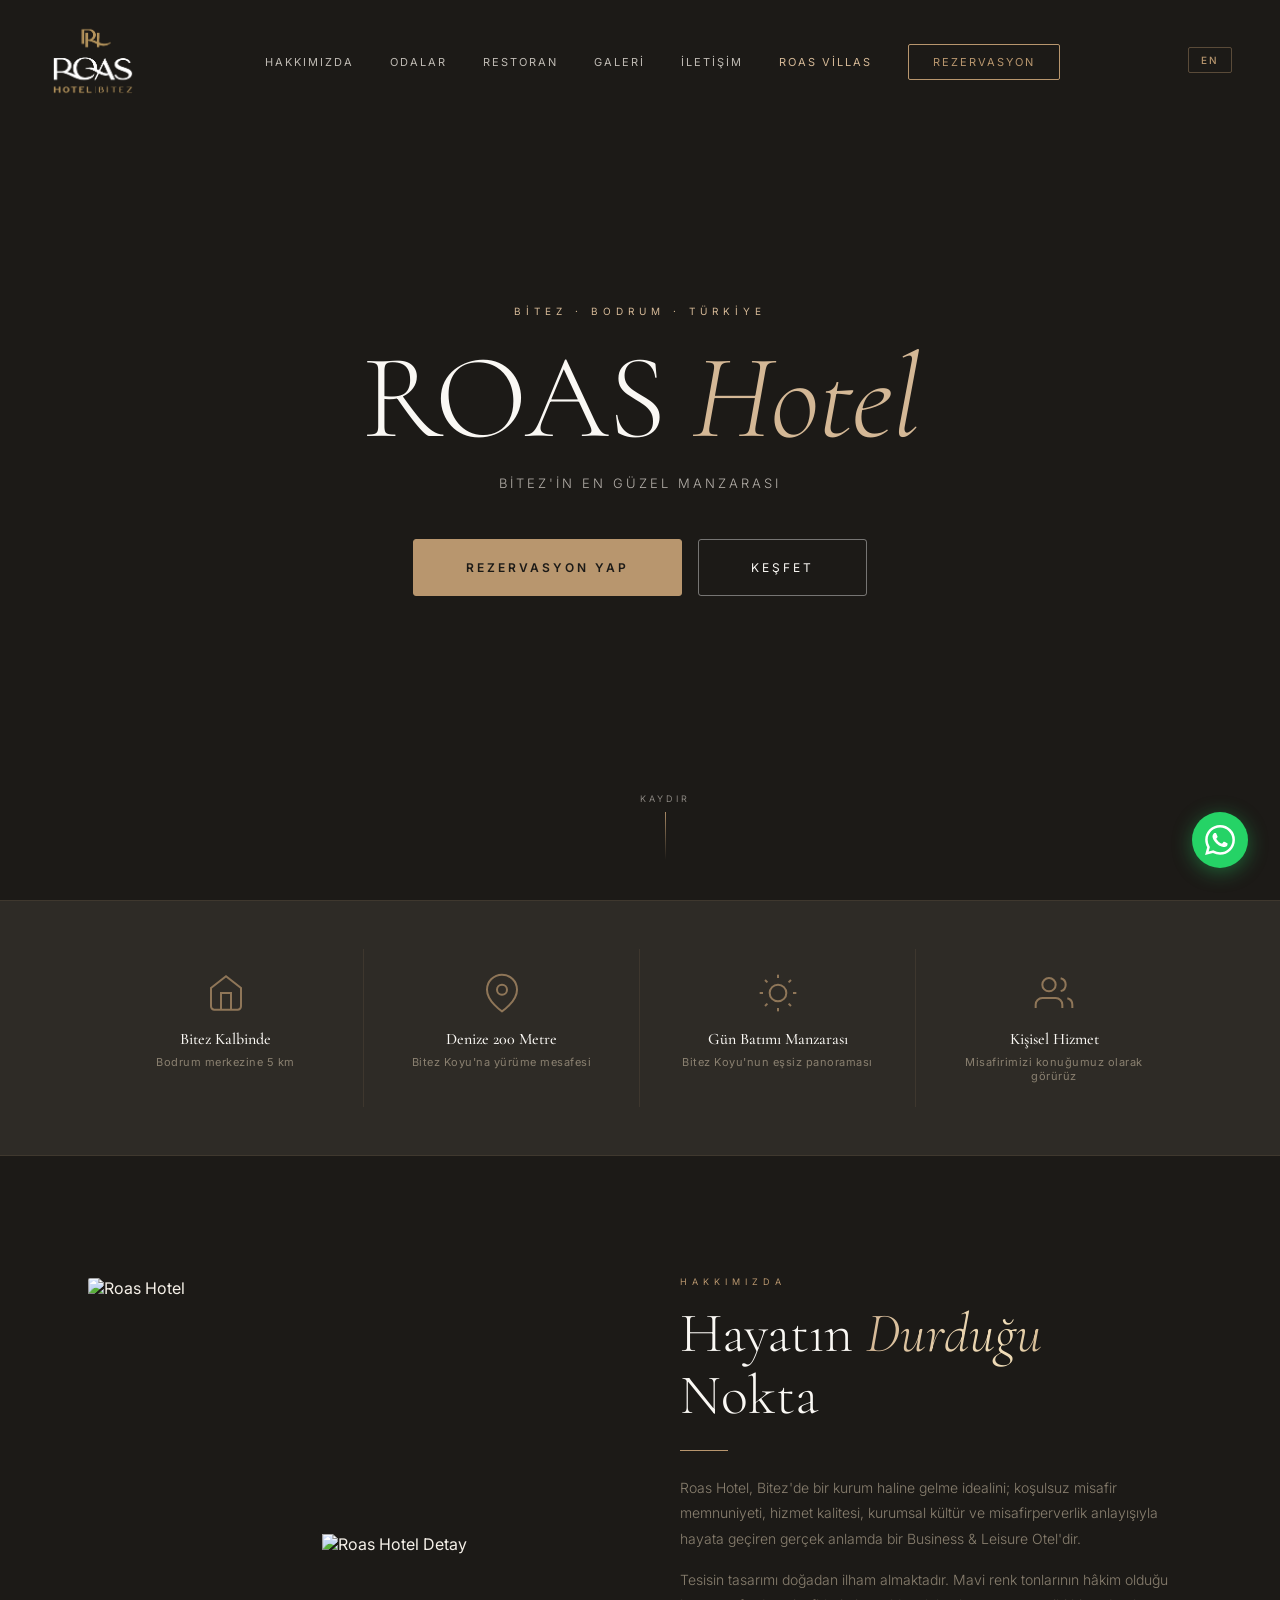
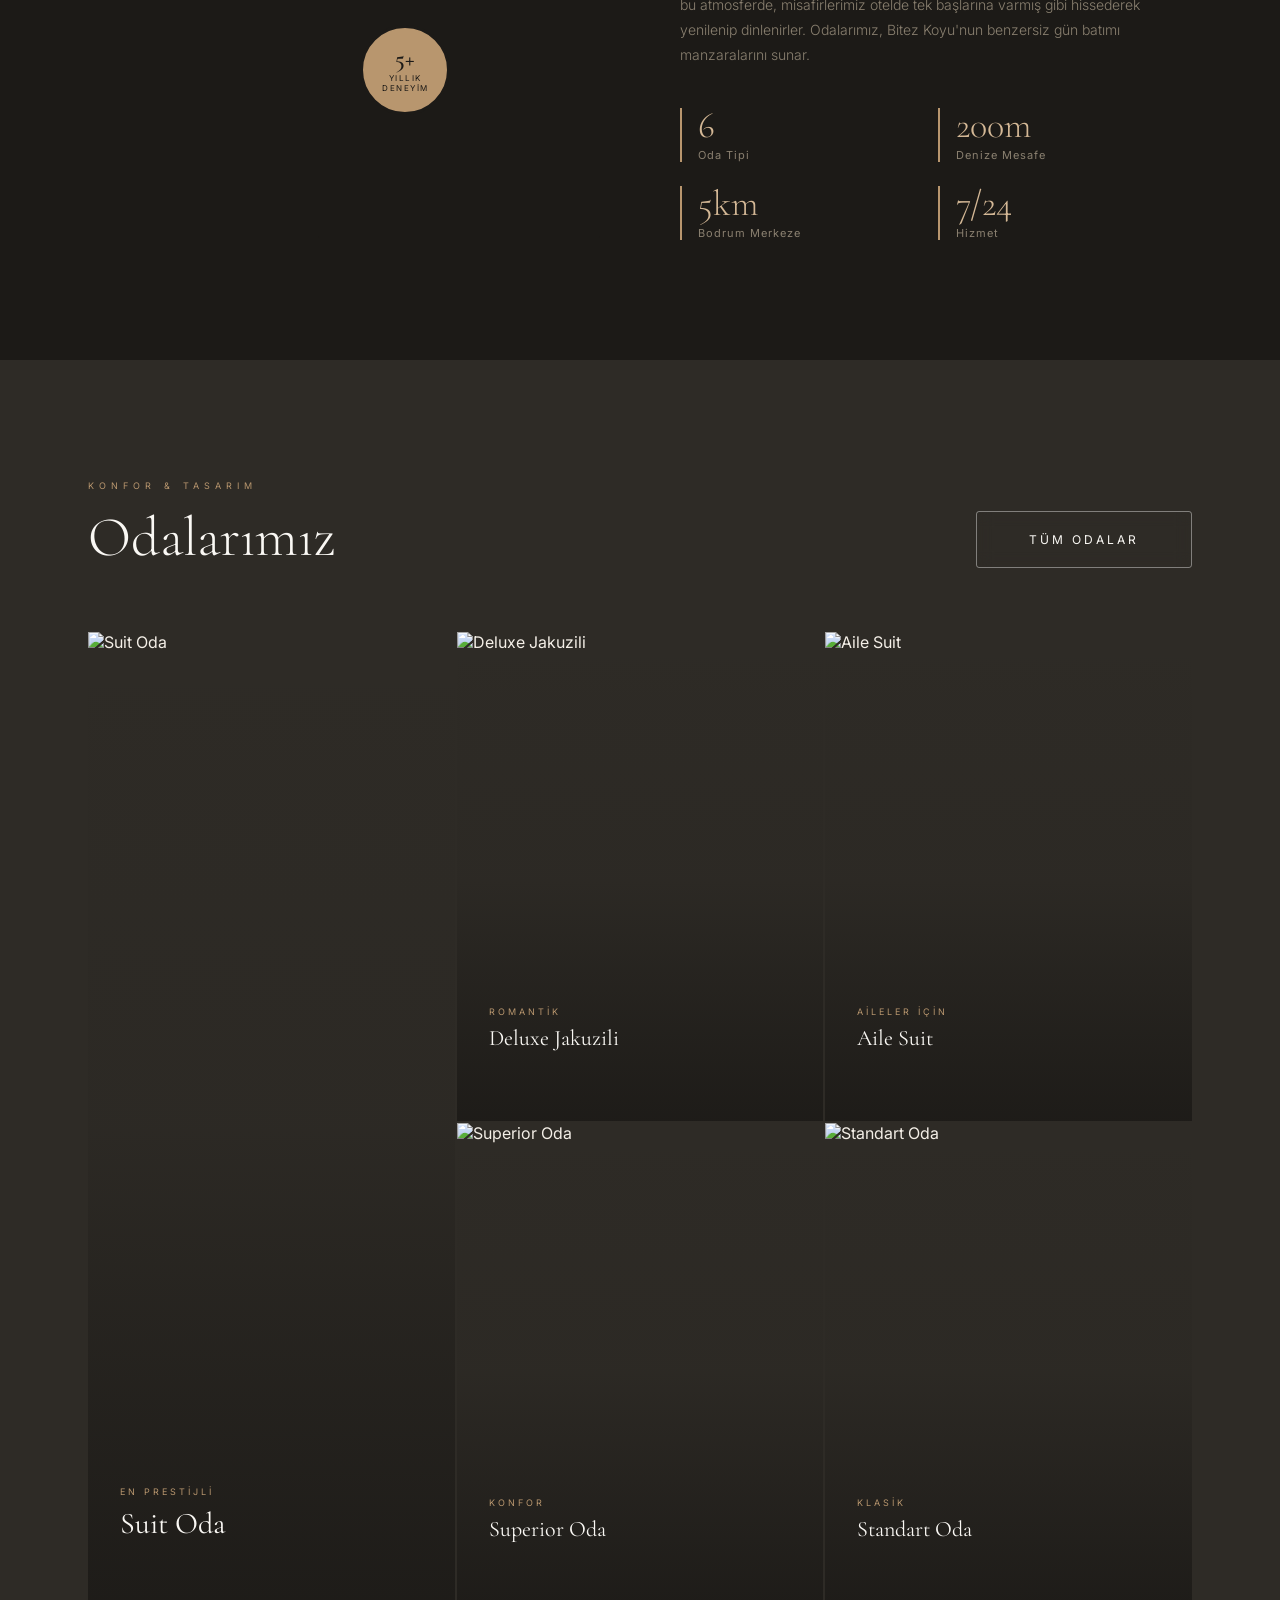
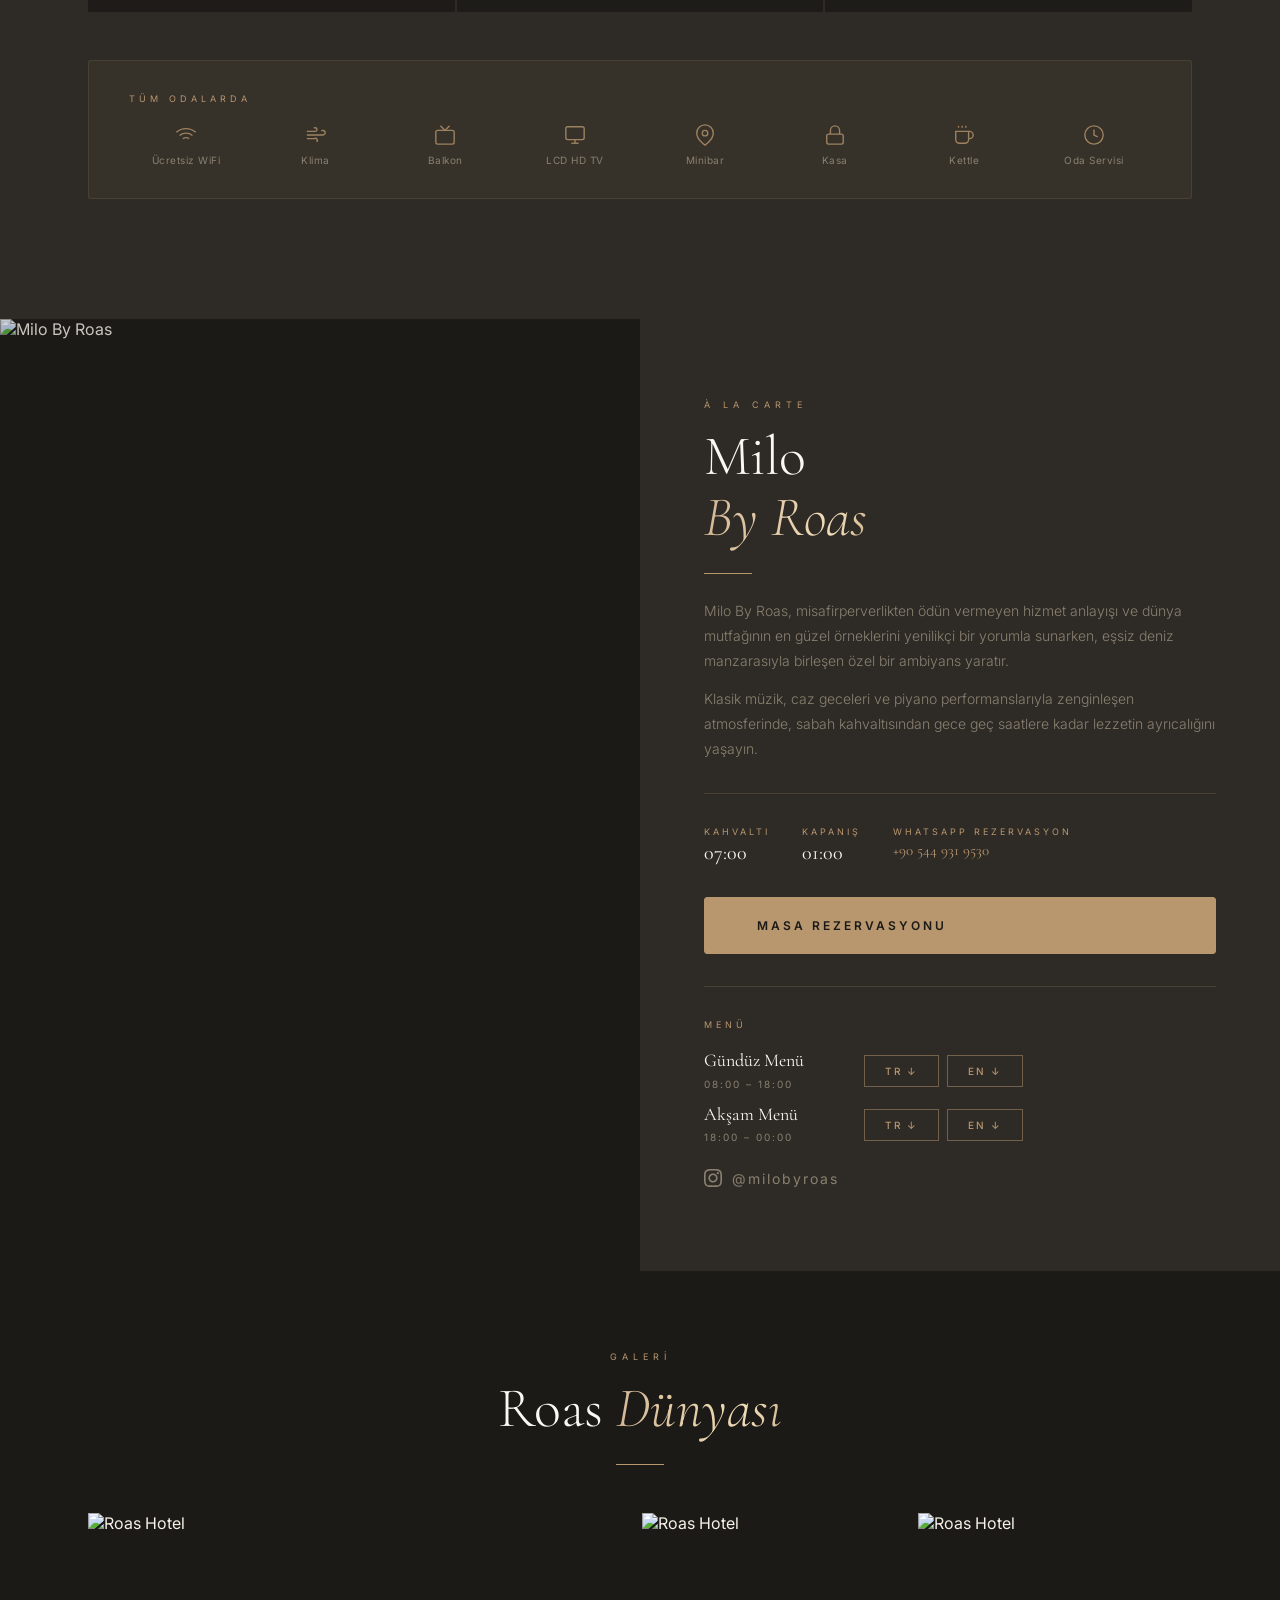
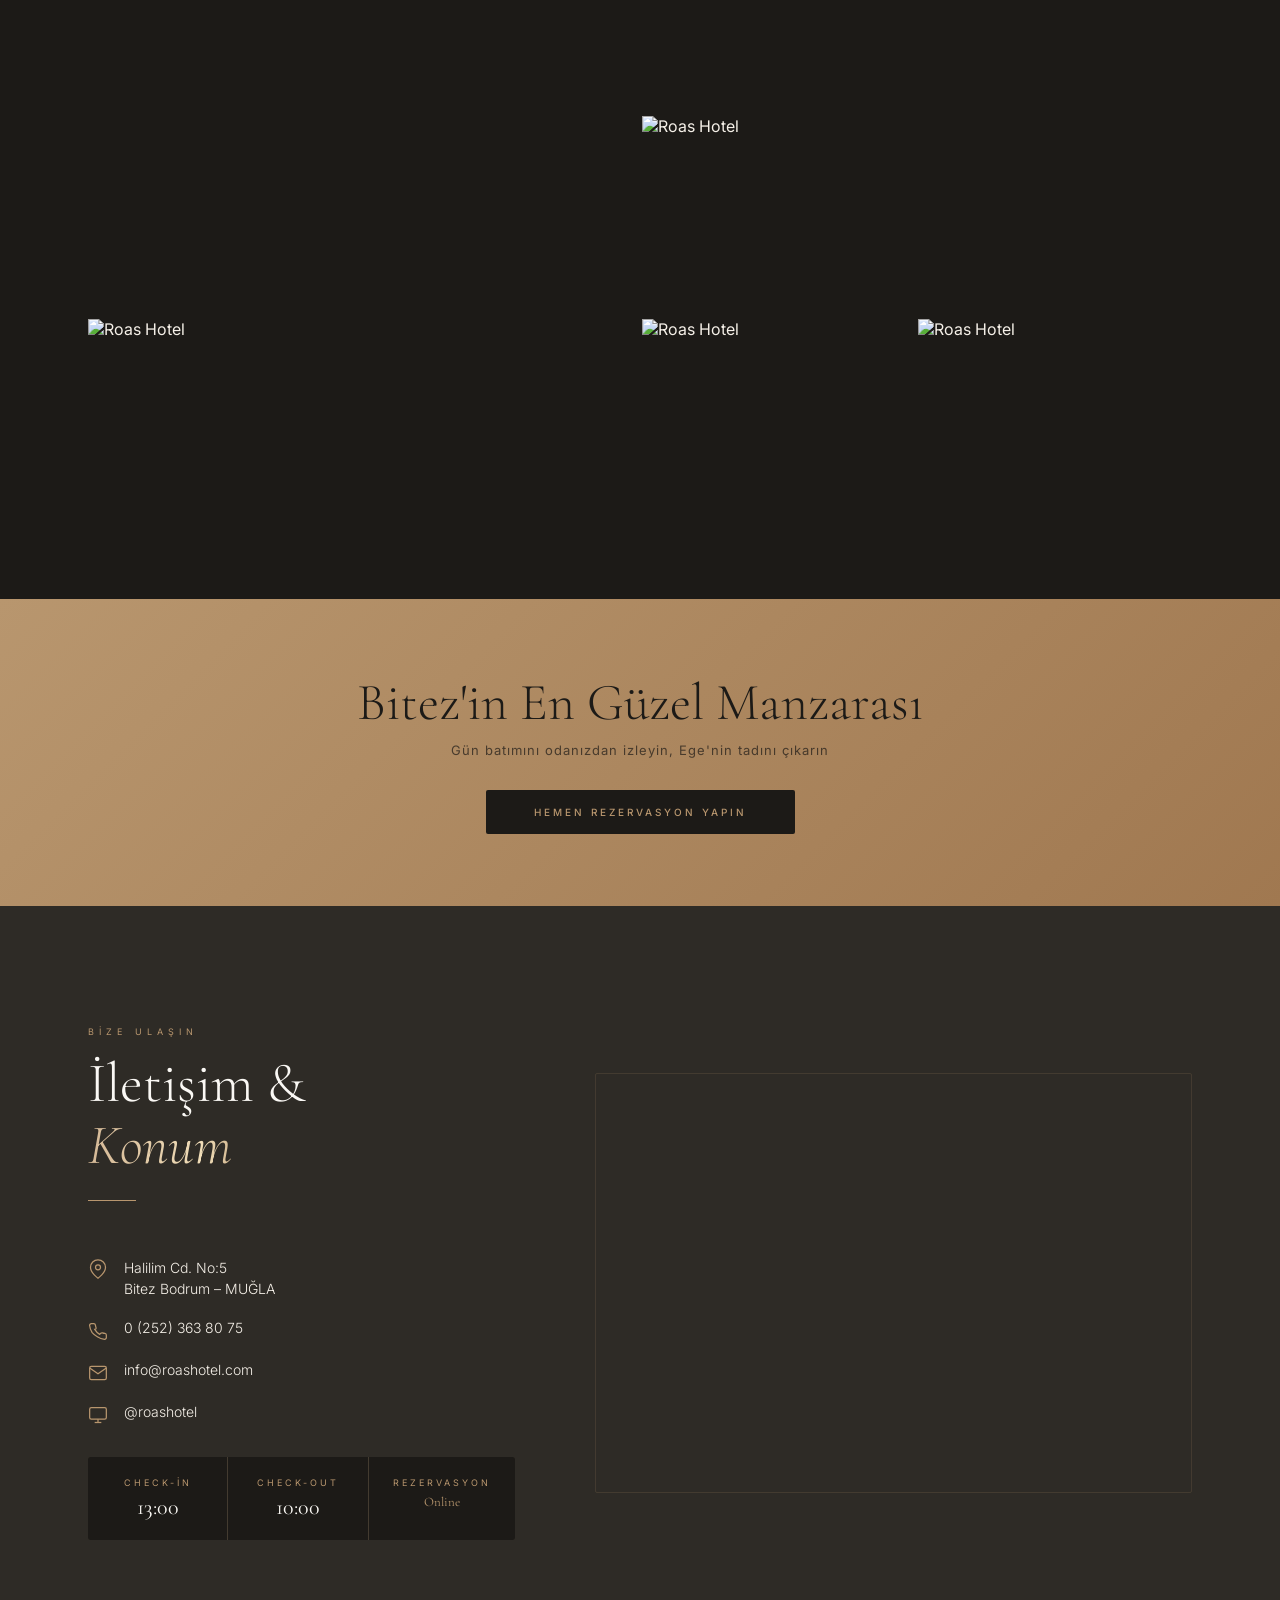
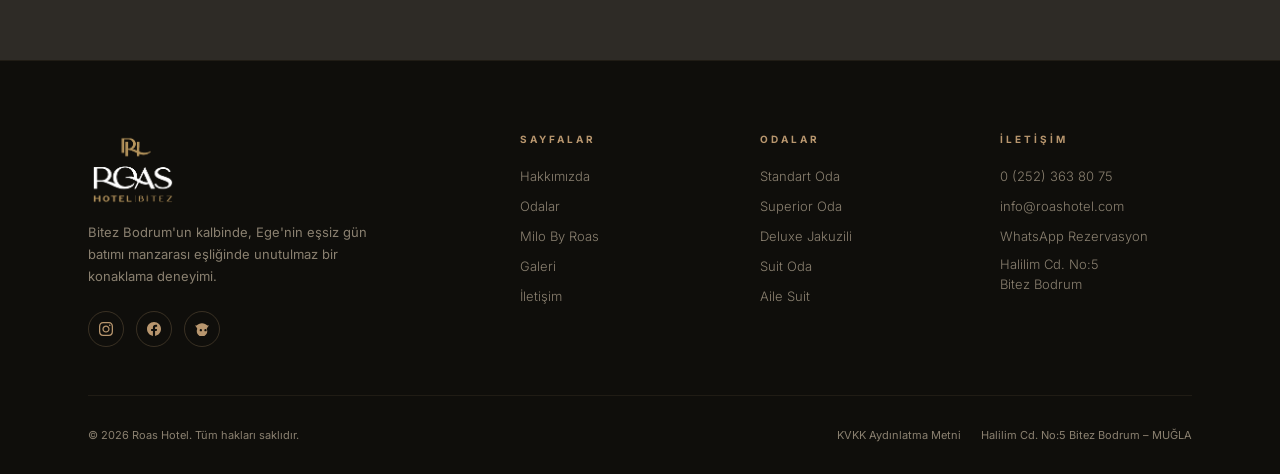
==== commit 07428c7c: "Add HTML menu pages replacing Google Drive PDF links - Create menu/ with 4 pages: gunduzmenu-tr/en a" ====
--- a/index.html
+++ b/index.html
@@ -354,8 +354,8 @@
                 <span style="font-size:10px;letter-spacing:2px;text-transform:uppercase;color:var(--text-muted);">08:00 – 18:00</span>
               </div>
               <div style="display:flex;gap:8px;">
-                <a href="https://drive.google.com/file/d/1XNf1E5vr97EUUEI45u_eYfji2K1Vwz7o/view?usp=drivesdk" target="_blank" style="display:inline-block;padding:9px 20px;border:1px solid rgba(184,150,110,0.5);color:var(--gold);text-decoration:none;font-size:10px;font-weight:500;letter-spacing:2px;text-transform:uppercase;transition:all 0.3s;" onmouseover="this.style.background='var(--gold)';this.style.color='var(--dark)'" onmouseout="this.style.background='transparent';this.style.color='var(--gold)'">TR ↓</a>
-                <a href="https://drive.google.com/file/d/1VFUa1V2sTXngqV2bAUV-R-PDJ9c9fy-b/view?usp=drivesdk" target="_blank" style="display:inline-block;padding:9px 20px;border:1px solid rgba(184,150,110,0.5);color:var(--gold);text-decoration:none;font-size:10px;font-weight:500;letter-spacing:2px;text-transform:uppercase;transition:all 0.3s;" onmouseover="this.style.background='var(--gold)';this.style.color='var(--dark)'" onmouseout="this.style.background='transparent';this.style.color='var(--gold)'">EN ↓</a>
+                <a href="menu/gunduzmenu-tr.html" style="display:inline-block;padding:9px 20px;border:1px solid rgba(184,150,110,0.5);color:var(--gold);text-decoration:none;font-size:10px;font-weight:500;letter-spacing:2px;text-transform:uppercase;transition:all 0.3s;" onmouseover="this.style.background='var(--gold)';this.style.color='var(--dark)'" onmouseout="this.style.background='transparent';this.style.color='var(--gold)'">TR ↓</a>
+                <a href="menu/gunduzmenu-en.html" style="display:inline-block;padding:9px 20px;border:1px solid rgba(184,150,110,0.5);color:var(--gold);text-decoration:none;font-size:10px;font-weight:500;letter-spacing:2px;text-transform:uppercase;transition:all 0.3s;" onmouseover="this.style.background='var(--gold)';this.style.color='var(--dark)'" onmouseout="this.style.background='transparent';this.style.color='var(--gold)'">EN ↓</a>
               </div>
             </div>
 
@@ -365,8 +365,8 @@
                 <span style="font-size:10px;letter-spacing:2px;text-transform:uppercase;color:var(--text-muted);">18:00 – 00:00</span>
               </div>
               <div style="display:flex;gap:8px;">
-                <a href="https://drive.google.com/file/d/1KgUXzW1yW64LEHuB3unzHtRjSElFrco5/view?usp=drivesdk" target="_blank" style="display:inline-block;padding:9px 20px;border:1px solid rgba(184,150,110,0.5);color:var(--gold);text-decoration:none;font-size:10px;font-weight:500;letter-spacing:2px;text-transform:uppercase;transition:all 0.3s;" onmouseover="this.style.background='var(--gold)';this.style.color='var(--dark)'" onmouseout="this.style.background='transparent';this.style.color='var(--gold)'">TR ↓</a>
-                <a href="https://drive.google.com/file/d/1qVmf9fLRRa3ggUeA5qtbl_Lf4ikqxVBC/view?usp=drivesdk" target="_blank" style="display:inline-block;padding:9px 20px;border:1px solid rgba(184,150,110,0.5);color:var(--gold);text-decoration:none;font-size:10px;font-weight:500;letter-spacing:2px;text-transform:uppercase;transition:all 0.3s;" onmouseover="this.style.background='var(--gold)';this.style.color='var(--dark)'" onmouseout="this.style.background='transparent';this.style.color='var(--gold)'">EN ↓</a>
+                <a href="menu/aksammenu-tr.html" style="display:inline-block;padding:9px 20px;border:1px solid rgba(184,150,110,0.5);color:var(--gold);text-decoration:none;font-size:10px;font-weight:500;letter-spacing:2px;text-transform:uppercase;transition:all 0.3s;" onmouseover="this.style.background='var(--gold)';this.style.color='var(--dark)'" onmouseout="this.style.background='transparent';this.style.color='var(--gold)'">TR ↓</a>
+                <a href="menu/aksammenu-en.html" style="display:inline-block;padding:9px 20px;border:1px solid rgba(184,150,110,0.5);color:var(--gold);text-decoration:none;font-size:10px;font-weight:500;letter-spacing:2px;text-transform:uppercase;transition:all 0.3s;" onmouseover="this.style.background='var(--gold)';this.style.color='var(--dark)'" onmouseout="this.style.background='transparent';this.style.color='var(--gold)'">EN ↓</a>
               </div>
             </div>
 
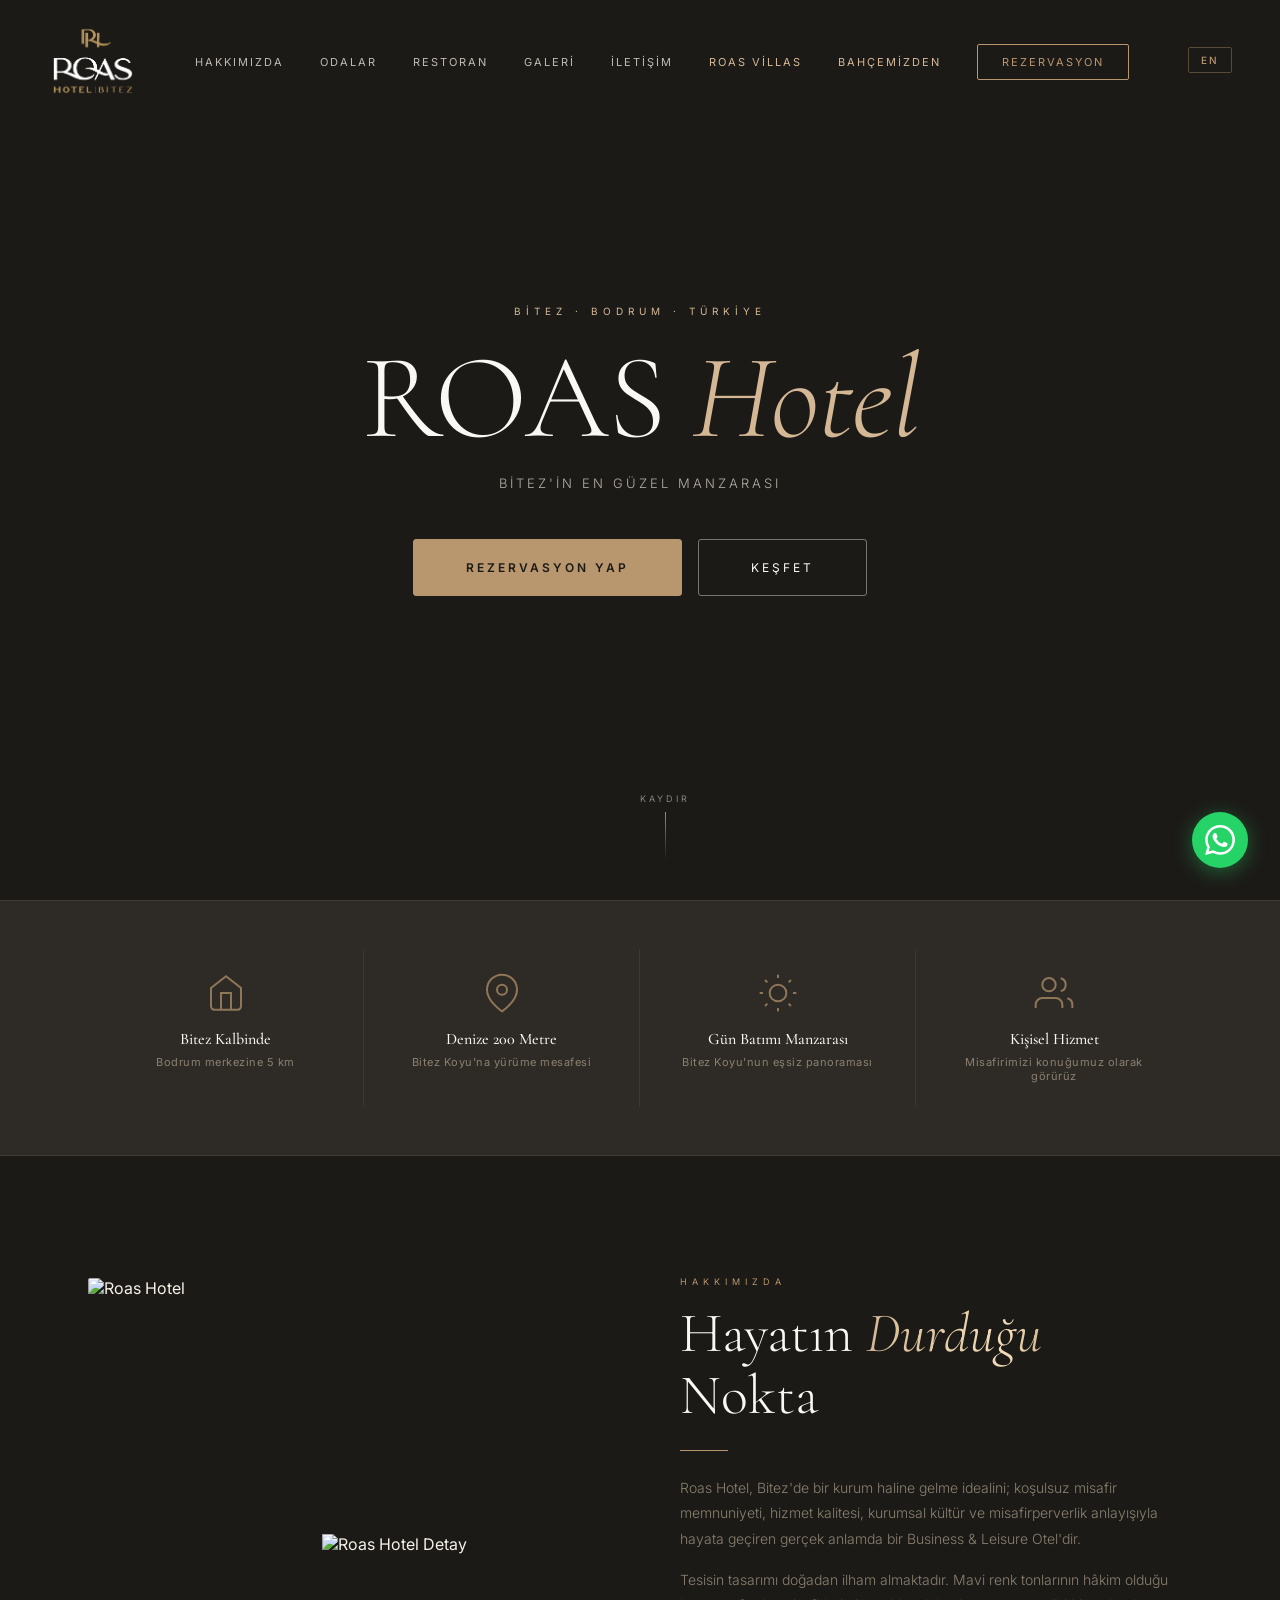
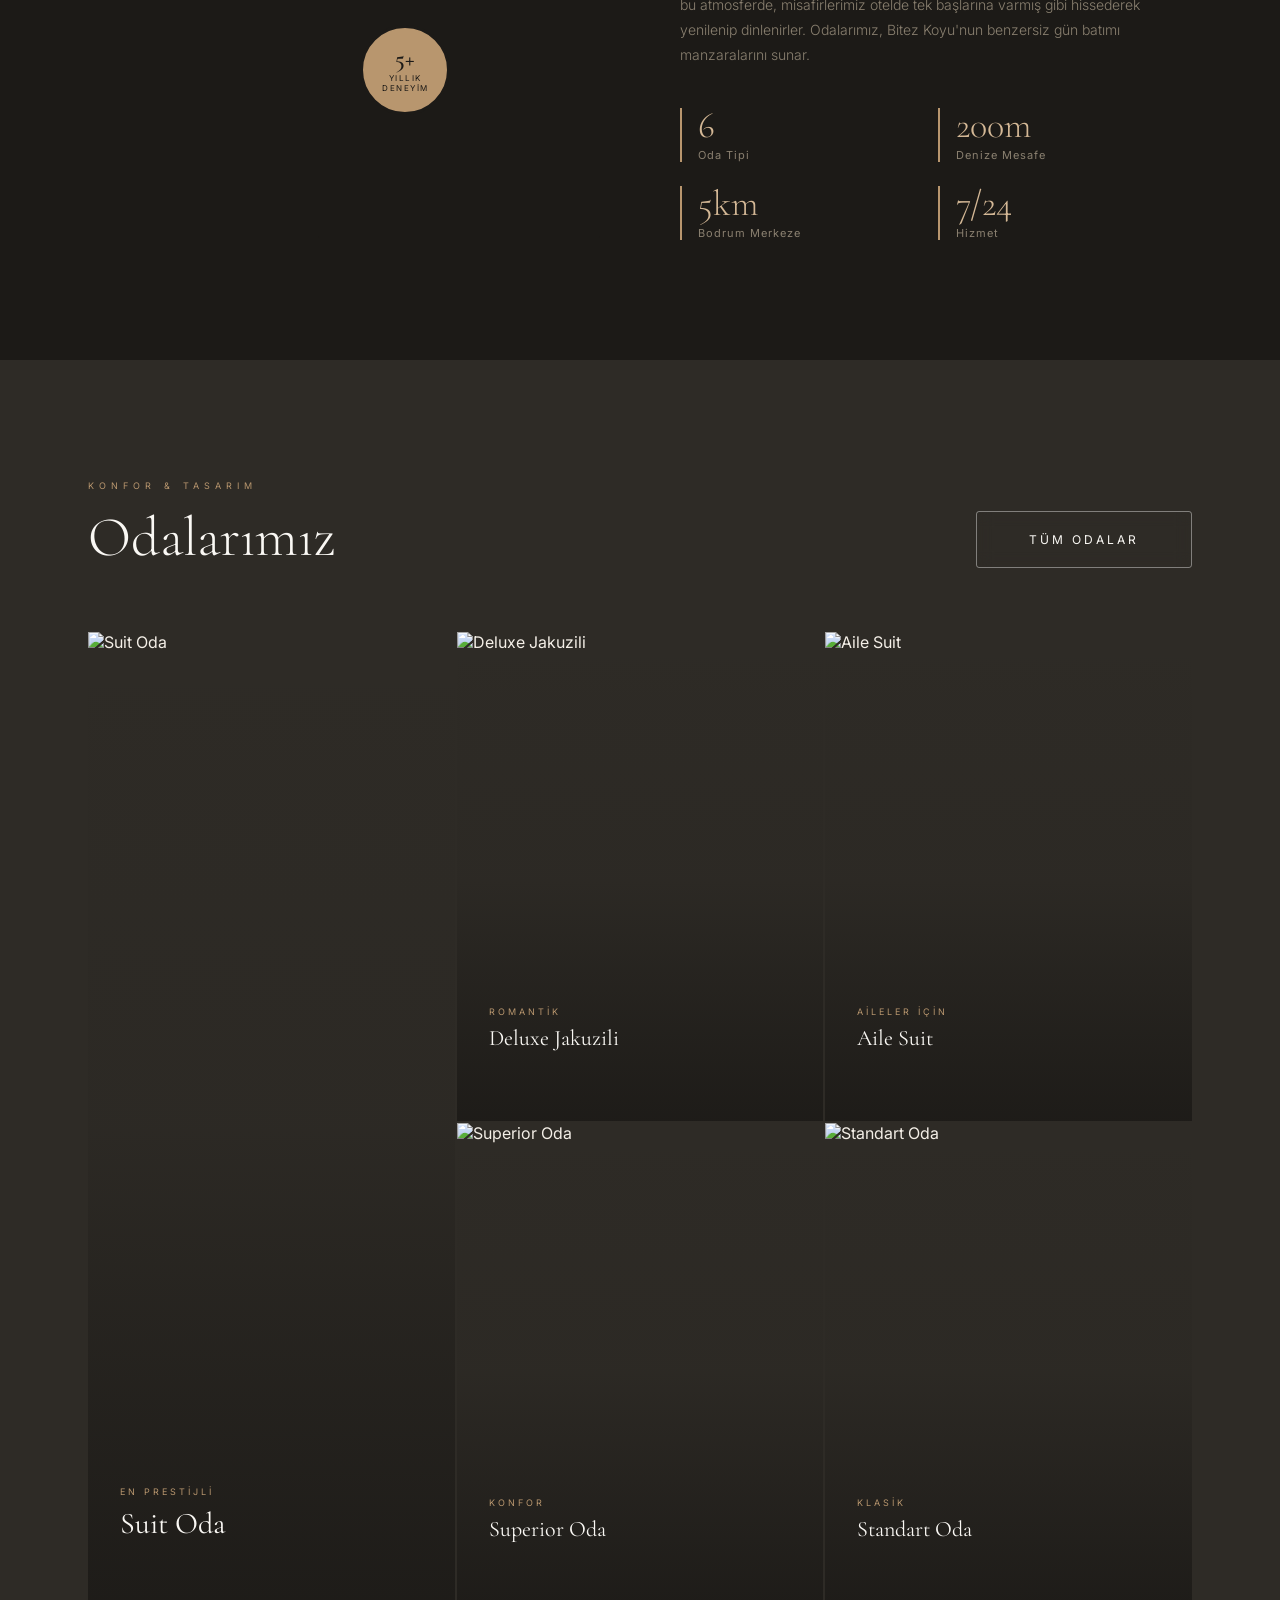
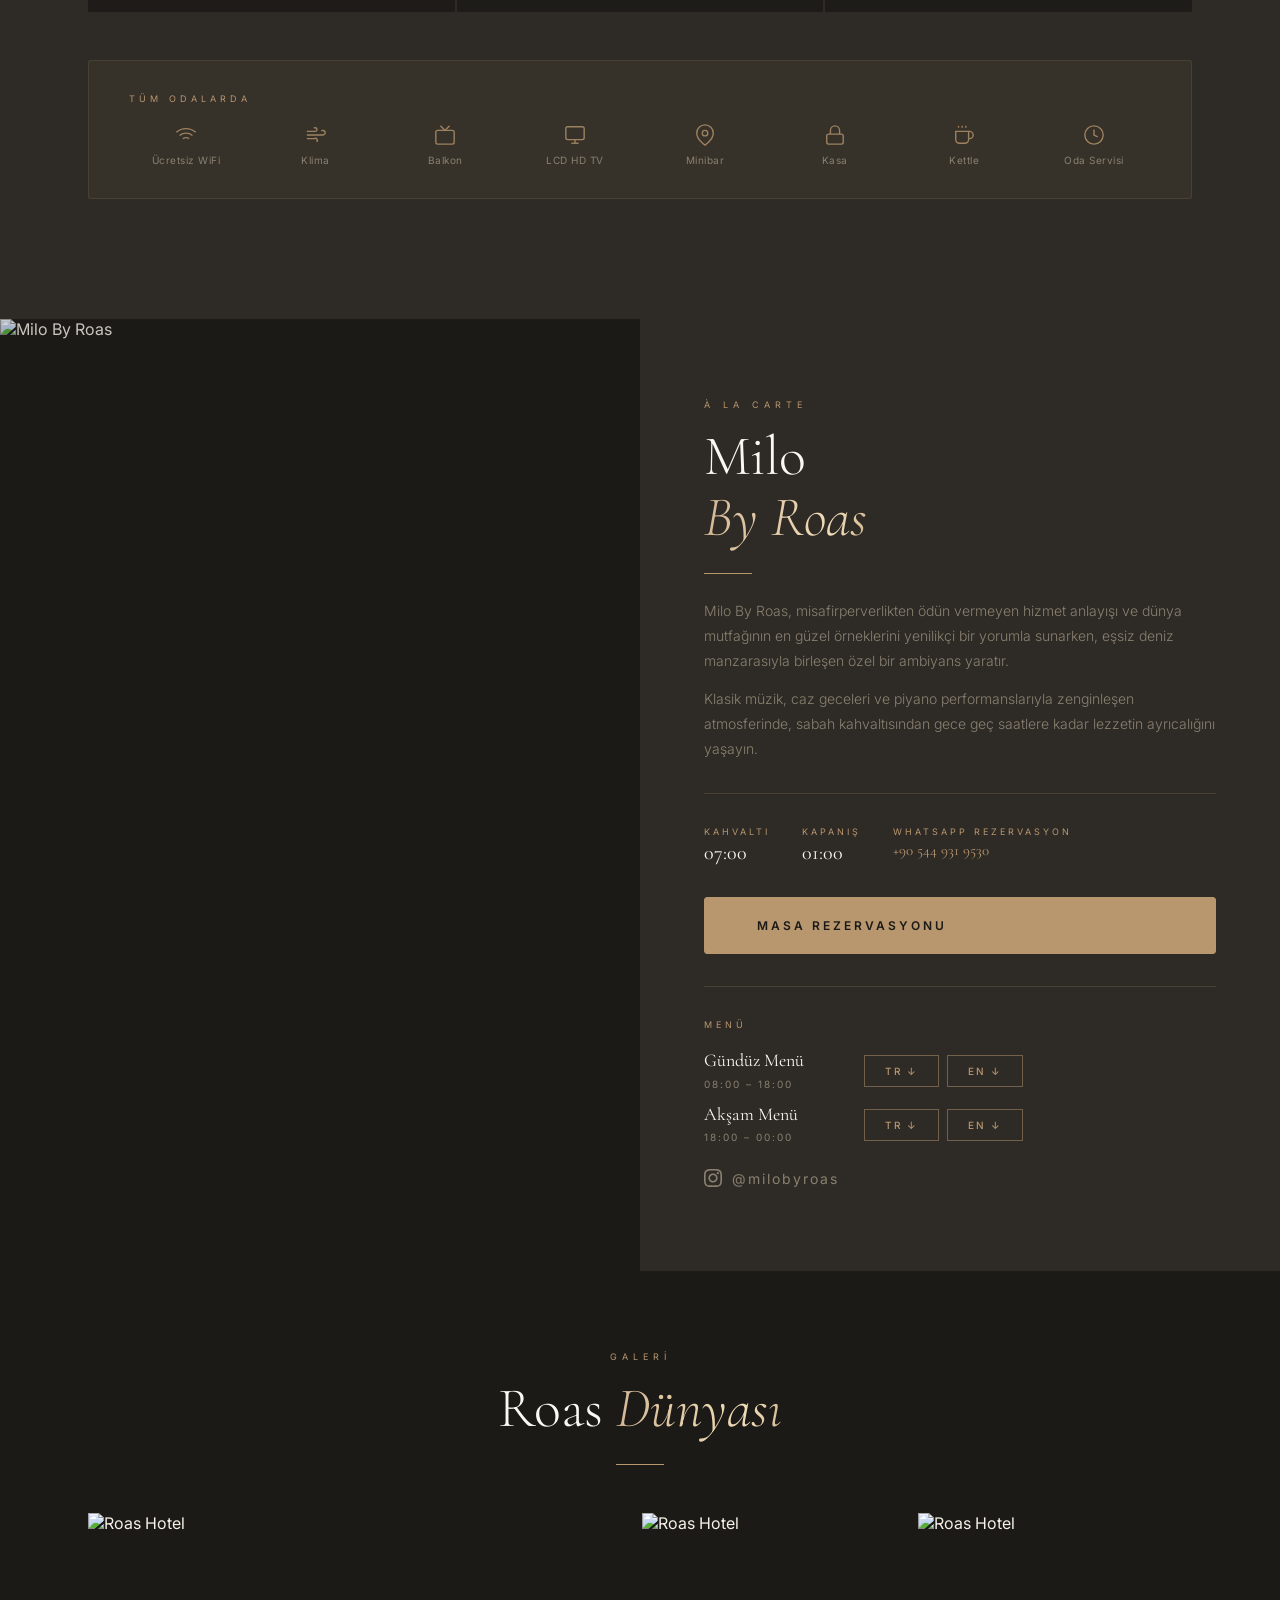
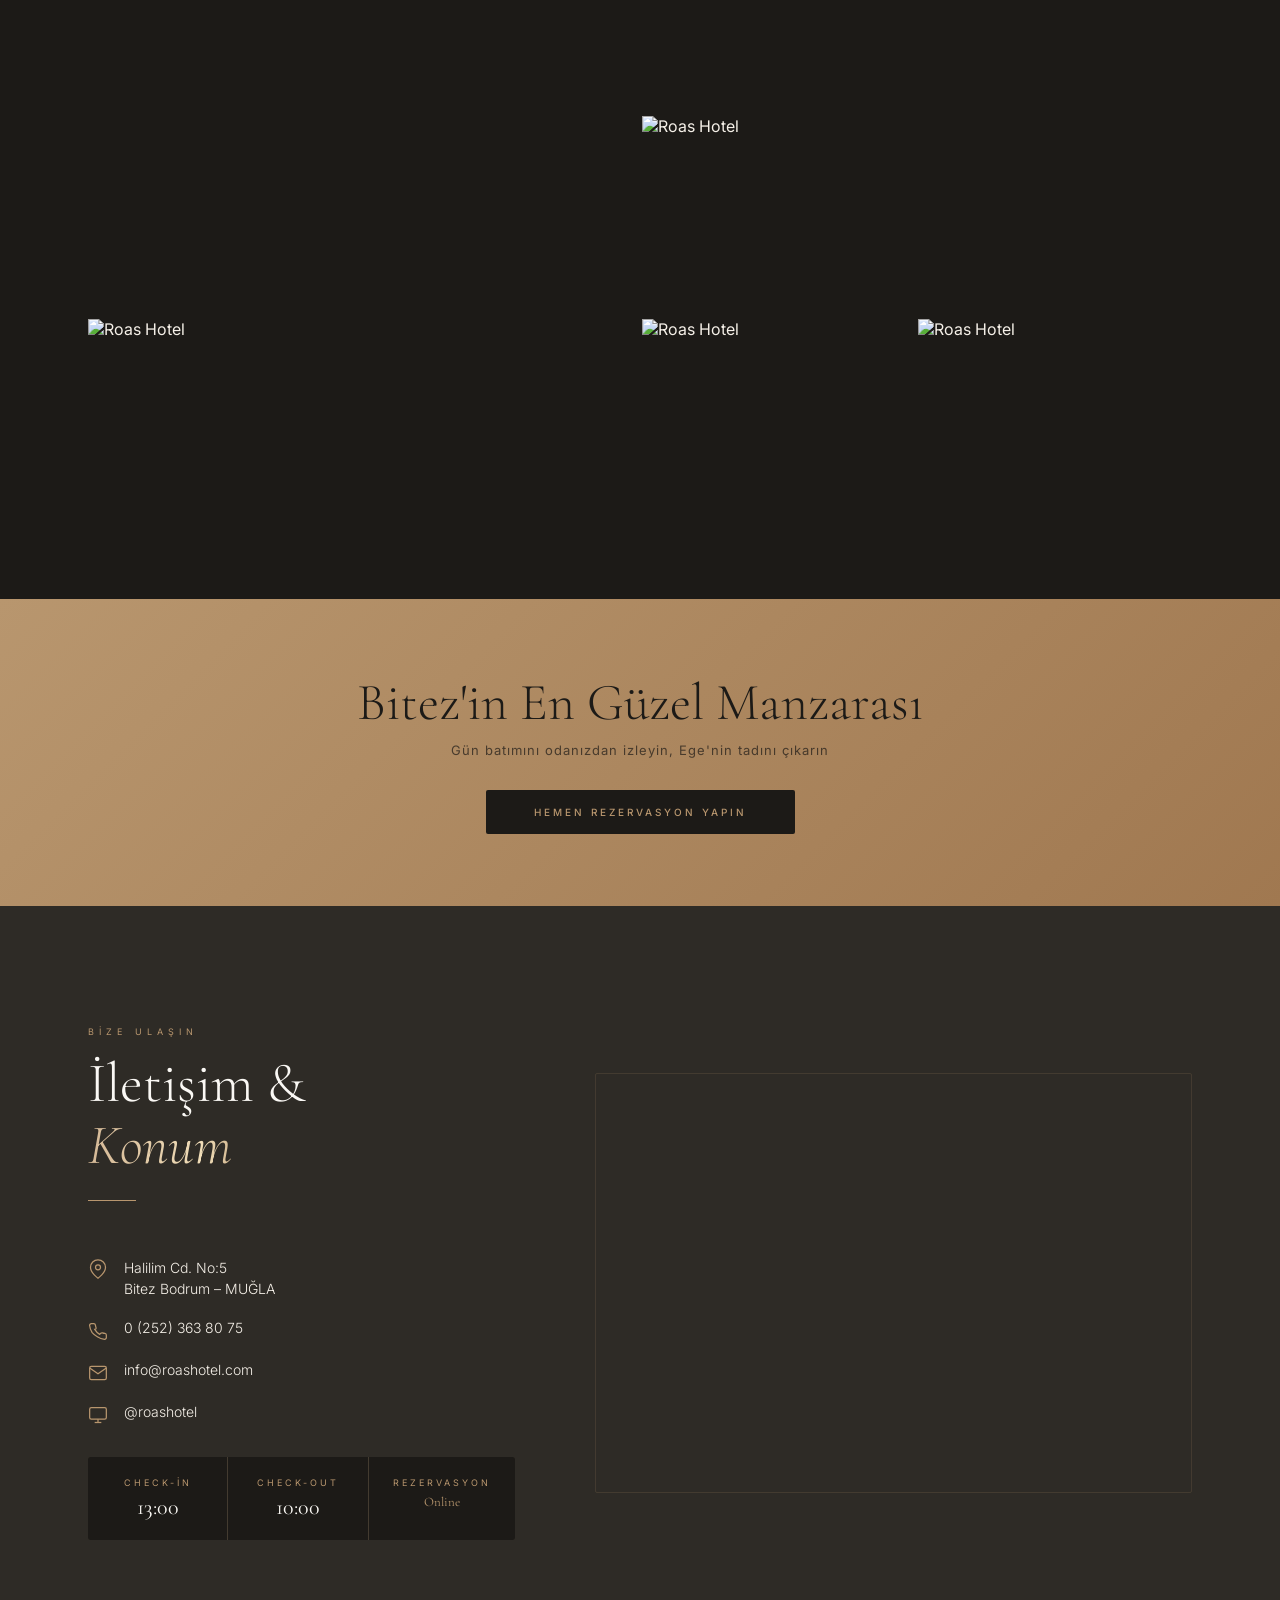
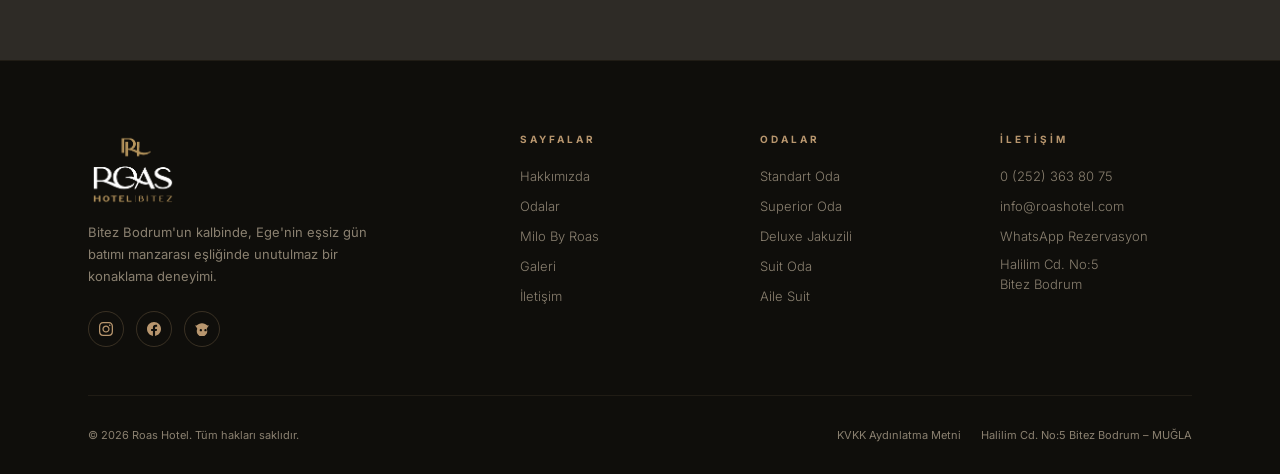
==== commit b1ceeb08: "Add Bahçemizden product page and fix mobile nav - Add bahcemizden.html: Cevriyenin Bahçesi branded p" ====
--- a/index.html
+++ b/index.html
@@ -32,12 +32,16 @@
       <li><a href="#gallery"    data-i18n="nav_galeri">Galeri</a></li>
       <li><a href="#location"   data-i18n="nav_iletisim">İletişim</a></li>
       <li><a href="roas-villas.html" style="color:var(--gold-light);" data-i18n="nav_villas">Roas Villas</a></li>
+      <li><a href="bahcemizden.html" style="color:var(--gold-light);">Bahçemizden</a></li>
       <li><a href="https://roashotel.rezervasyonal.com" target="_blank" class="nav-cta" data-i18n="nav_rezervasyon">Rezervasyon</a></li>
     </ul>
     <button class="lang-toggle" id="langToggle">EN</button>
-    <div class="hamburger" id="hamburger">
-      <span></span><span></span><span></span>
-    </div>
+    <button class="menu-icon-btn" id="hamburger" aria-label="Menü">
+      <svg width="22" height="22" viewBox="0 0 22 22" fill="none" stroke="currentColor" stroke-width="1.4" stroke-linecap="round">
+        <line x1="11" y1="3" x2="11" y2="19"/>
+        <line x1="3"  y1="11" x2="19" y2="11"/>
+      </svg>
+    </button>
   </nav>
 
   <!-- ── MOBILE MENU ────────────────────────────────────────── -->
@@ -49,6 +53,7 @@
     <a href="#gallery"    onclick="closeMobile()">Galeri</a>
     <a href="#location"   onclick="closeMobile()">İletişim</a>
     <a href="roas-villas.html" onclick="closeMobile()" style="color:var(--gold);">Roas Villas</a>
+    <a href="bahcemizden.html" onclick="closeMobile()" style="color:var(--gold);">Bahçemizden</a>
     <a href="https://roashotel.rezervasyonal.com" target="_blank">Rezervasyon</a>
   </div>
 
--- a/css/components.css
+++ b/css/components.css
@@ -74,19 +74,25 @@
 
 .hamburger {
   display: none;
-  flex-direction: column;
-  gap: 5px;
+}
+
+.menu-icon-btn {
+  display: none;
+  background: transparent;
+  border: none;
+  color: rgba(245,240,232,0.85);
+  padding: 6px;
   cursor: pointer;
-  padding: 4px;
-}
-
-.hamburger span {
-  display: block;
-  width: 24px;
-  height: 1.5px;
-  background: var(--cream);
-  transition: all 0.3s;
-}
+  position: relative;
+  z-index: 1001;
+  line-height: 0;
+  transition: transform 0.4s cubic-bezier(0.25, 0.46, 0.45, 0.94),
+              color 0.3s ease;
+  transform-origin: center;
+}
+
+.menu-icon-btn:hover { color: var(--gold-light); }
+.menu-icon-btn.is-open { transform: rotate(45deg); }
 
 /* ── Language Toggle ── */
 .lang-toggle {
@@ -217,14 +223,7 @@
 .mobile-menu a:hover { color: var(--gold); }
 
 .mobile-close {
-  position: absolute;
-  top: 24px;
-  right: 32px;
-  background: none;
-  border: none;
-  color: var(--cream);
-  font-size: 28px;
-  cursor: pointer;
+  display: none; /* + → × butonu kapama işini hallediyor */
 }
 
 /* ── Hero ── */
--- a/css/responsive.css
+++ b/css/responsive.css
@@ -17,7 +17,7 @@
   nav.scrolled { padding: 14px 24px; }
 
   .nav-links { display: none; }
-  .hamburger { display: flex; }
+  .menu-icon-btn { display: block; }
 
   section { padding: 80px 0; }
   .container { padding: 0 24px; }
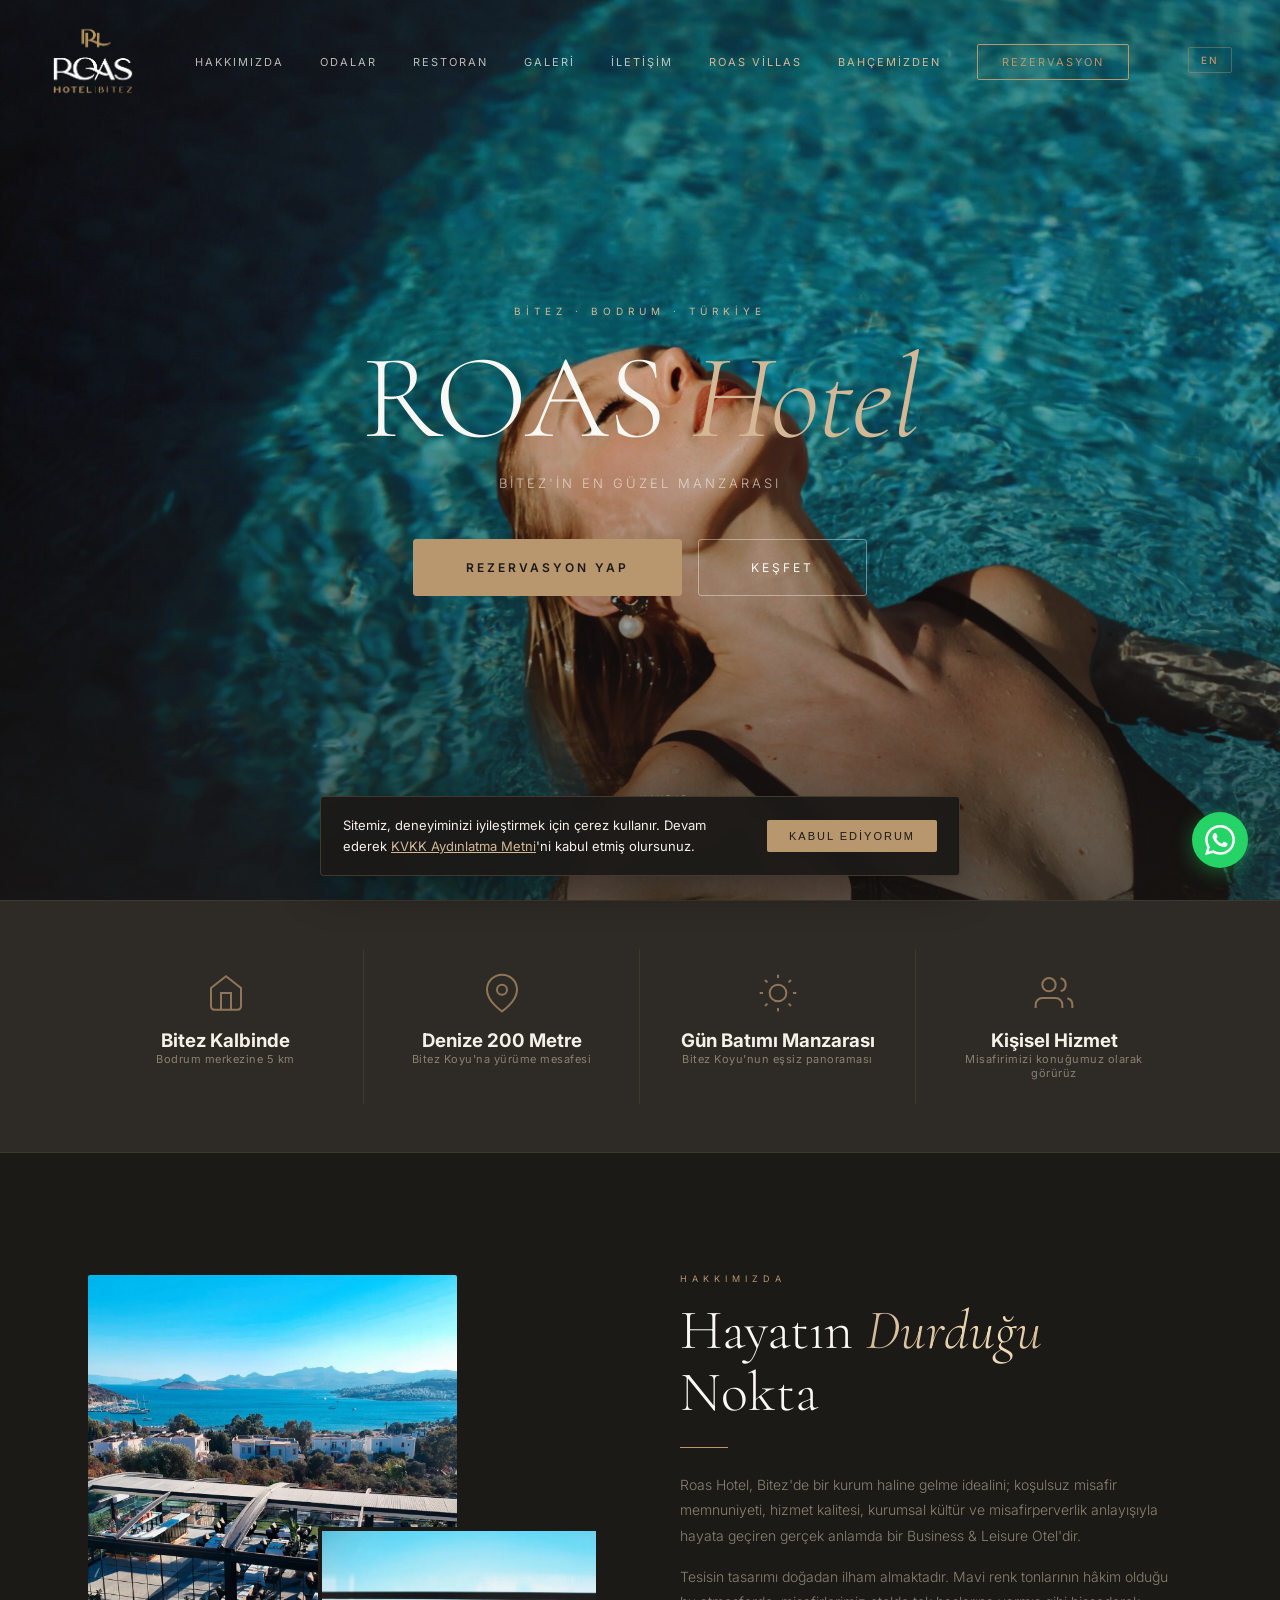
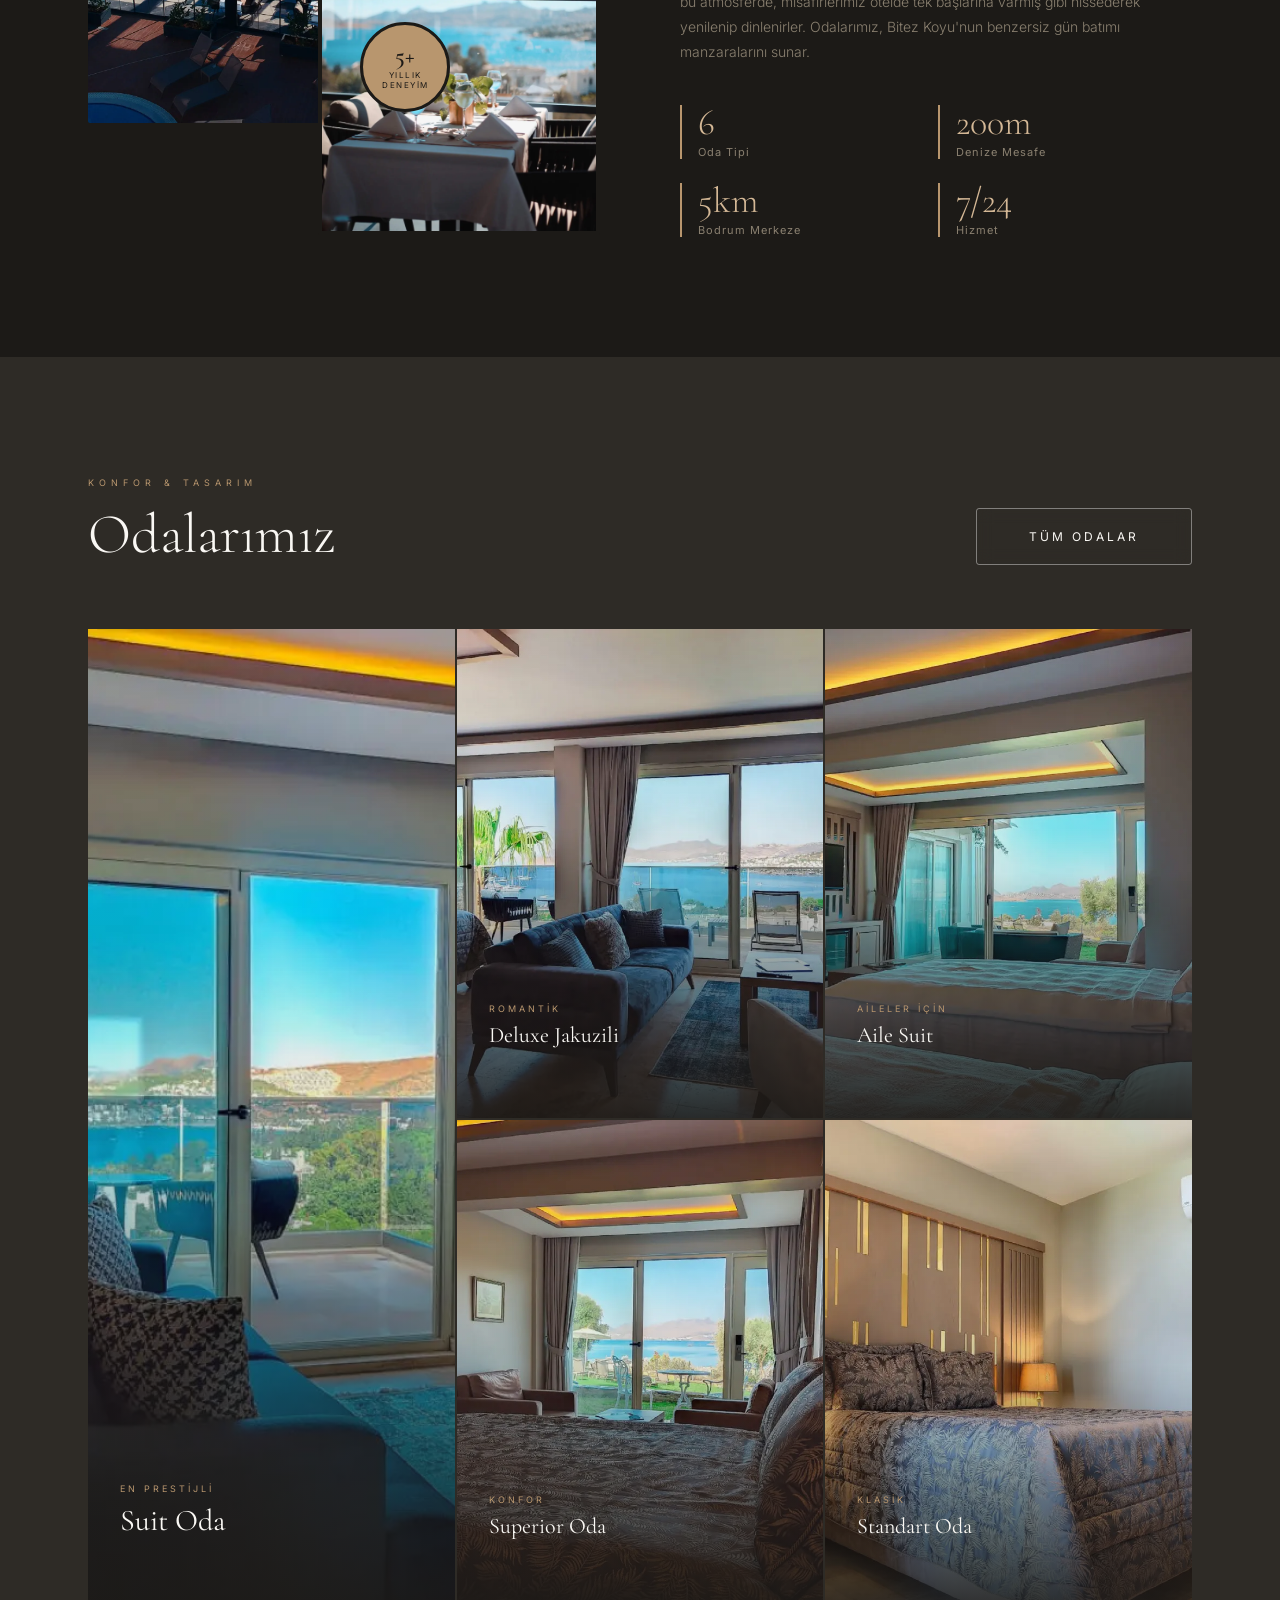
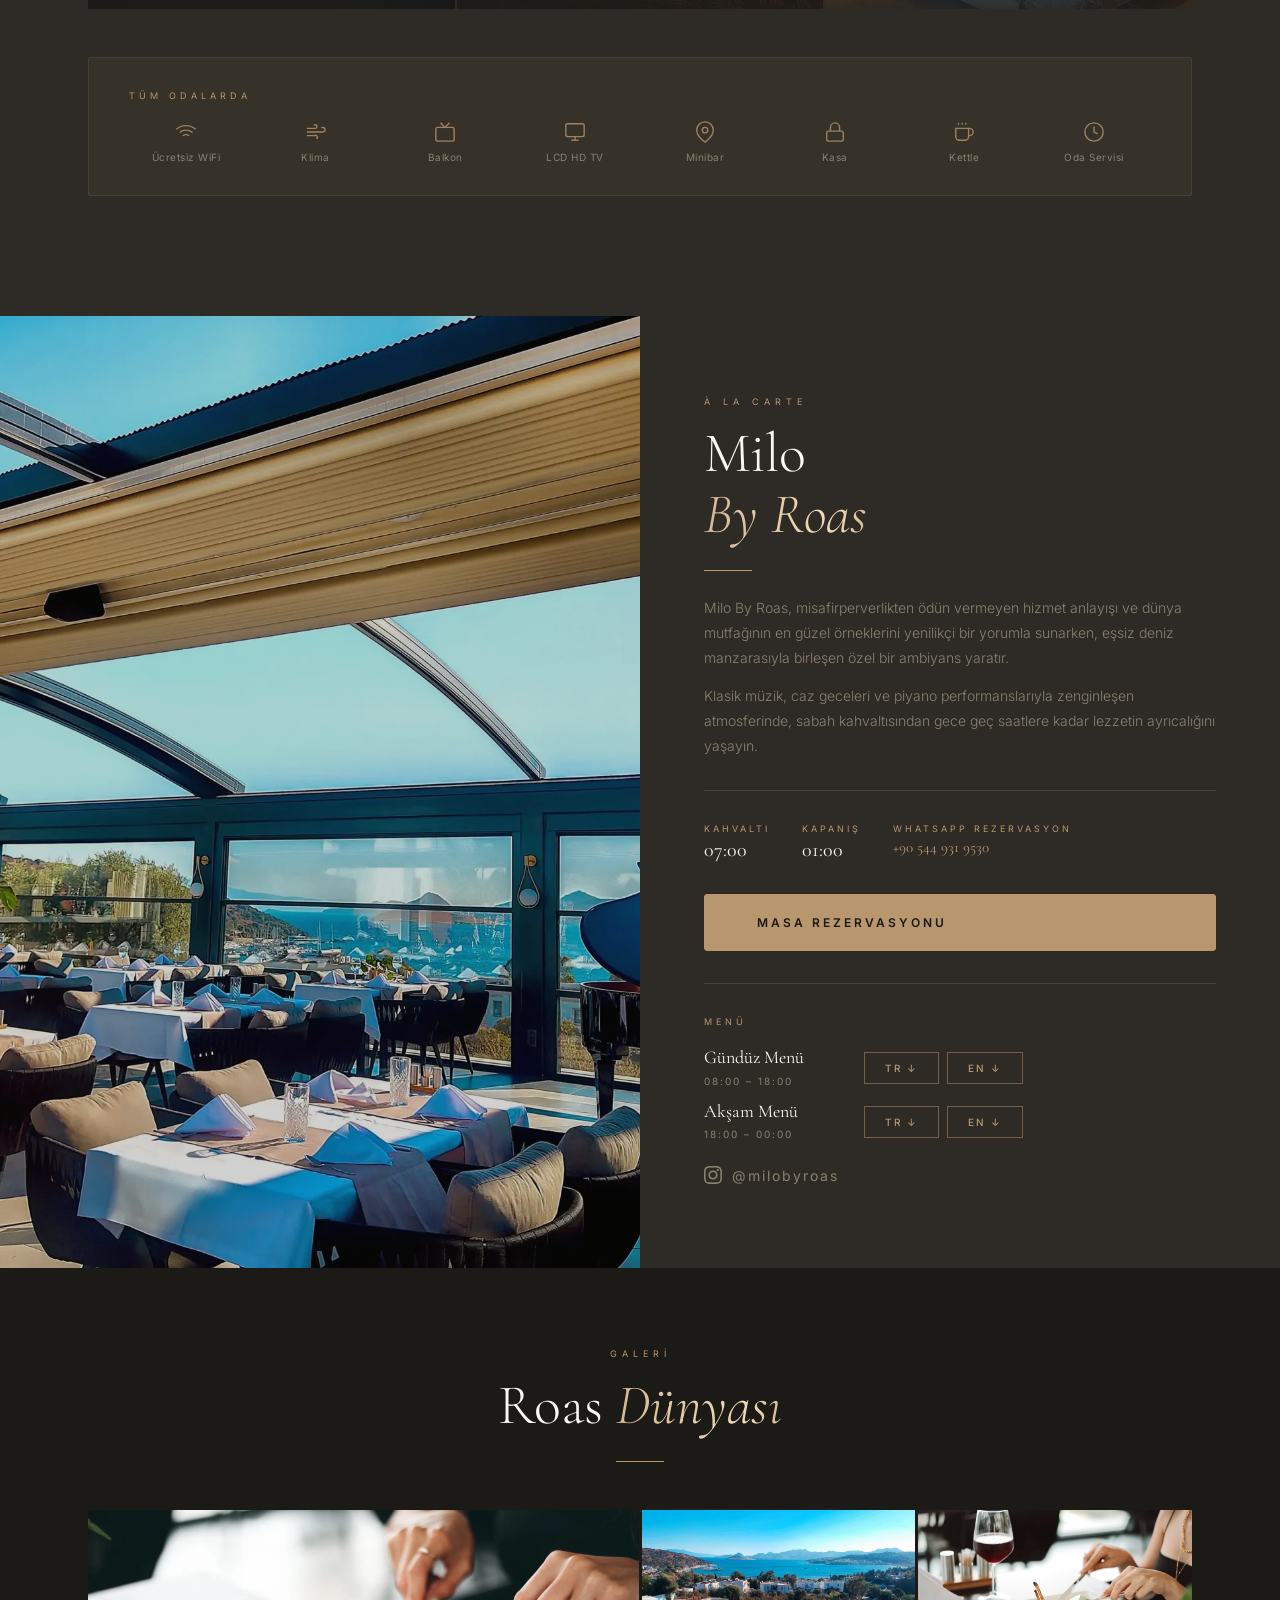
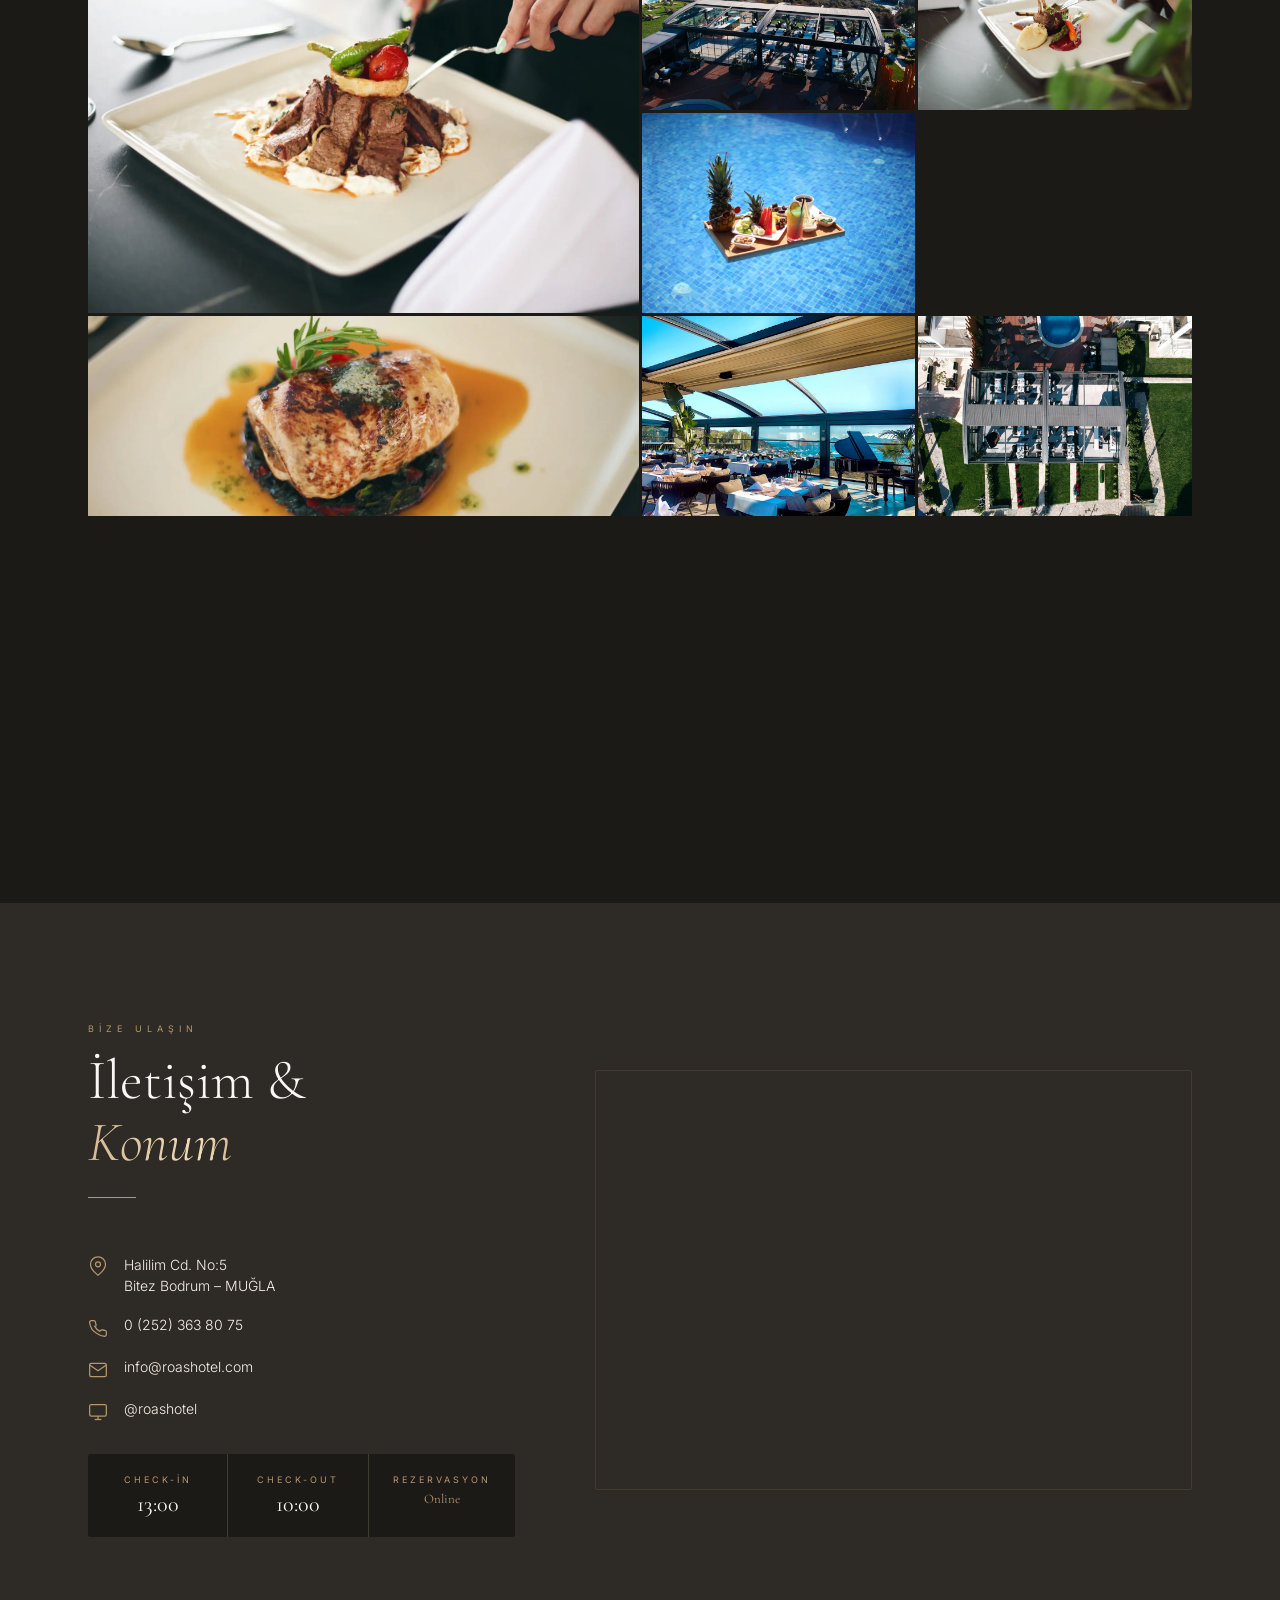
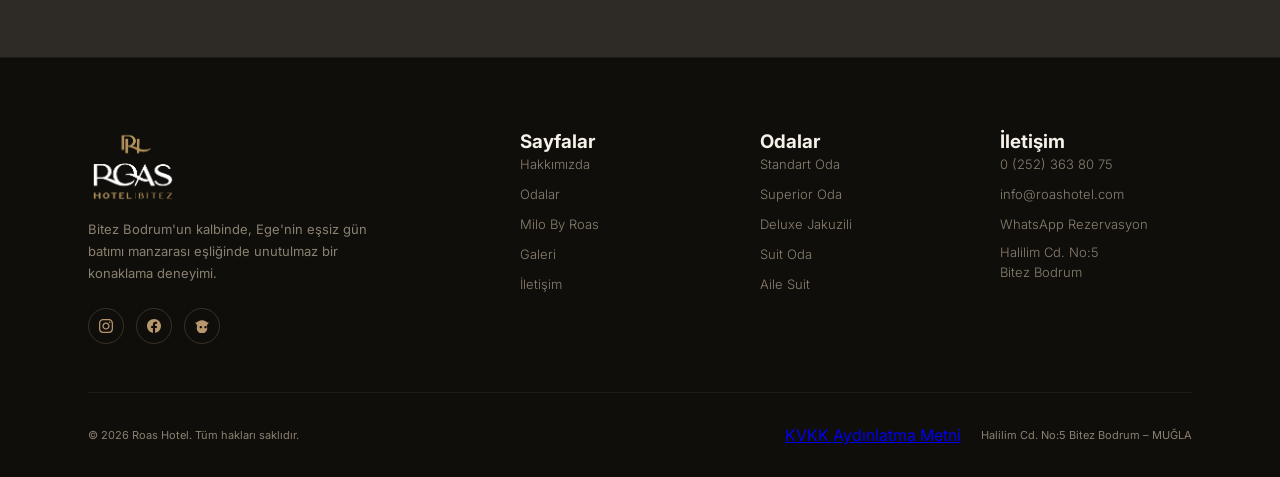
==== commit 99eb8500: "SEO/a11y/i18n/perf audit pass - SEO: add OG/Twitter/canonical/theme-color/favicon sitewide; JSON-LD " ====
--- a/index.html
+++ b/index.html
@@ -3,12 +3,34 @@
 <head>
   <meta charset="UTF-8" />
   <meta name="viewport" content="width=device-width, initial-scale=1.0" />
-  <title>Roas Hotel – Bitez, Bodrum</title>
+  <title>Roas Hotel – Bitez, Bodrum | Butik Otel, Deniz Manzaralı</title>
   <meta name="description" content="Roas Hotel, Bitez Bodrum'un kalbinde denize 200 metre mesafede, eşsiz gün batımı manzarası sunan butik bir Business & Leisure oteldir." />
+  <link rel="canonical" href="https://www.roashotel.com/" />
+
+  <!-- Open Graph / Social -->
+  <meta property="og:type" content="website" />
+  <meta property="og:site_name" content="Roas Hotel" />
+  <meta property="og:locale" content="tr_TR" />
+  <meta property="og:locale:alternate" content="en_US" />
+  <meta property="og:url" content="https://www.roashotel.com/" />
+  <meta property="og:title" content="Roas Hotel – Bitez, Bodrum | Butik Otel" />
+  <meta property="og:description" content="Bitez Bodrum'un kalbinde, denize 200 metre, eşsiz gün batımı manzarası sunan butik Business & Leisure oteli." />
+  <meta property="og:image" content="https://www.roashotel.com/images/hero-bg.jpg" />
+  <meta property="og:image:width" content="1200" />
+  <meta property="og:image:height" content="630" />
+  <meta name="twitter:card" content="summary_large_image" />
+  <meta name="twitter:title" content="Roas Hotel – Bitez, Bodrum" />
+  <meta name="twitter:description" content="Bitez Bodrum'un kalbinde butik otel, eşsiz gün batımı manzarası." />
+  <meta name="twitter:image" content="https://www.roashotel.com/images/hero-bg.jpg" />
+
+  <meta name="theme-color" content="#1c1a17" />
 
   <link rel="icon" type="image/png" href="logoroas.png" />
+  <link rel="apple-touch-icon" href="logoroas.png" />
+
   <link rel="preconnect" href="https://fonts.googleapis.com" />
   <link rel="preconnect" href="https://fonts.gstatic.com" crossorigin />
+  <link rel="preload" as="image" href="images/hero-bg.jpg" fetchpriority="high" />
   <link href="https://fonts.googleapis.com/css2?family=Cormorant+Garamond:ital,wght@0,300;0,400;0,500;0,600;1,300;1,400&family=Inter:wght@300;400;500&display=swap" rel="stylesheet" />
 
   <link rel="stylesheet" href="css/base.css" />
@@ -17,12 +39,72 @@
   <link rel="stylesheet" href="css/sections.css" />
   <link rel="stylesheet" href="css/room.css" />
   <link rel="stylesheet" href="css/responsive.css" />
+
+  <!-- Structured Data: Hotel -->
+  <script type="application/ld+json">
+  {
+    "@context": "https://schema.org",
+    "@type": "Hotel",
+    "name": "Roas Hotel",
+    "description": "Bitez Bodrum'un kalbinde, denize 200 metre mesafede, eşsiz gün batımı manzarası sunan butik bir Business & Leisure oteldir.",
+    "url": "https://www.roashotel.com/",
+    "image": "https://www.roashotel.com/images/hero-bg.jpg",
+    "logo": "https://www.roashotel.com/logoroas.png",
+    "telephone": "+90-252-363-80-75",
+    "email": "info@roashotel.com",
+    "priceRange": "€€€",
+    "address": {
+      "@type": "PostalAddress",
+      "streetAddress": "Halilim Cd. No:5",
+      "addressLocality": "Bitez, Bodrum",
+      "addressRegion": "Muğla",
+      "addressCountry": "TR"
+    },
+    "geo": {
+      "@type": "GeoCoordinates",
+      "latitude": 37.03,
+      "longitude": 27.37
+    },
+    "starRating": { "@type": "Rating", "ratingValue": "4" },
+    "amenityFeature": [
+      { "@type": "LocationFeatureSpecification", "name": "Ücretsiz WiFi" },
+      { "@type": "LocationFeatureSpecification", "name": "Restoran" },
+      { "@type": "LocationFeatureSpecification", "name": "Klima" },
+      { "@type": "LocationFeatureSpecification", "name": "Deniz Manzarası" }
+    ],
+    "sameAs": [
+      "https://www.instagram.com/roashotel",
+      "https://www.facebook.com/roashotel"
+    ]
+  }
+  </script>
+  <script type="application/ld+json">
+  {
+    "@context": "https://schema.org",
+    "@type": "Restaurant",
+    "name": "Milo By Roas",
+    "servesCuisine": ["Akdeniz", "Dünya Mutfağı"],
+    "priceRange": "€€€",
+    "url": "https://www.roashotel.com/#restaurant",
+    "image": "https://www.roashotel.com/images/restaurant-milo.jpg",
+    "telephone": "+90-544-931-95-30",
+    "address": {
+      "@type": "PostalAddress",
+      "streetAddress": "Halilim Cd. No:5",
+      "addressLocality": "Bitez, Bodrum",
+      "addressRegion": "Muğla",
+      "addressCountry": "TR"
+    },
+    "openingHours": "Mo-Su 07:00-01:00"
+  }
+  </script>
 </head>
 <body>
+  <a id="top" tabindex="-1"></a>
 
   <!-- ── NAVIGATION ─────────────────────────────────────────── -->
-  <nav id="navbar">
-    <a href="#" class="nav-logo">
+  <nav id="navbar" aria-label="Ana navigasyon">
+    <a href="#top" class="nav-logo" aria-label="Roas Hotel Ana Sayfa">
       <img src="logoroas.png" alt="Roas Hotel" />
     </a>
     <ul class="nav-links">
@@ -32,12 +114,12 @@
       <li><a href="#gallery"    data-i18n="nav_galeri">Galeri</a></li>
       <li><a href="#location"   data-i18n="nav_iletisim">İletişim</a></li>
       <li><a href="roas-villas.html" style="color:var(--gold-light);" data-i18n="nav_villas">Roas Villas</a></li>
-      <li><a href="bahcemizden.html" style="color:var(--gold-light);">Bahçemizden</a></li>
-      <li><a href="https://roashotel.rezervasyonal.com" target="_blank" class="nav-cta" data-i18n="nav_rezervasyon">Rezervasyon</a></li>
+      <li><a href="bahcemizden.html" style="color:var(--gold-light);" data-i18n="nav_bahcemizden">Bahçemizden</a></li>
+      <li><a href="https://roashotel.rezervasyonal.com" target="_blank" class="nav-cta" data-i18n="nav_rezervasyon" rel="noopener noreferrer">Rezervasyon</a></li>
     </ul>
-    <button class="lang-toggle" id="langToggle">EN</button>
-    <button class="menu-icon-btn" id="hamburger" aria-label="Menü">
-      <svg width="22" height="22" viewBox="0 0 22 22" fill="none" stroke="currentColor" stroke-width="1.4" stroke-linecap="round">
+    <button class="lang-toggle" id="langToggle" aria-label="Switch to English">EN</button>
+    <button class="menu-icon-btn" id="hamburger" aria-label="Menü" aria-controls="mobileMenu" aria-expanded="false">
+      <svg width="22" height="22" viewBox="0 0 22 22" fill="none" stroke="currentColor" stroke-width="1.4" stroke-linecap="round" aria-hidden="true">
         <line x1="11" y1="3" x2="11" y2="19"/>
         <line x1="3"  y1="11" x2="19" y2="11"/>
       </svg>
@@ -45,16 +127,16 @@
   </nav>
 
   <!-- ── MOBILE MENU ────────────────────────────────────────── -->
-  <div class="mobile-menu" id="mobileMenu">
-    <button class="mobile-close" id="mobileClose">✕</button>
-    <a href="#about"      onclick="closeMobile()">Hakkımızda</a>
-    <a href="#rooms"      onclick="closeMobile()">Odalar</a>
-    <a href="#restaurant" onclick="closeMobile()">Restoran</a>
-    <a href="#gallery"    onclick="closeMobile()">Galeri</a>
-    <a href="#location"   onclick="closeMobile()">İletişim</a>
-    <a href="roas-villas.html" onclick="closeMobile()" style="color:var(--gold);">Roas Villas</a>
-    <a href="bahcemizden.html" onclick="closeMobile()" style="color:var(--gold);">Bahçemizden</a>
-    <a href="https://roashotel.rezervasyonal.com" target="_blank">Rezervasyon</a>
+  <div class="mobile-menu" id="mobileMenu" role="dialog" aria-modal="true" aria-label="Mobil menü">
+    <button class="mobile-close" id="mobileClose" aria-label="Menüyü kapat">✕</button>
+    <a href="#about"      onclick="closeMobile()" data-i18n="nav_hakkimizda">Hakkımızda</a>
+    <a href="#rooms"      onclick="closeMobile()" data-i18n="nav_odalar">Odalar</a>
+    <a href="#restaurant" onclick="closeMobile()" data-i18n="nav_restoran">Restoran</a>
+    <a href="#gallery"    onclick="closeMobile()" data-i18n="nav_galeri">Galeri</a>
+    <a href="#location"   onclick="closeMobile()" data-i18n="nav_iletisim">İletişim</a>
+    <a href="roas-villas.html" onclick="closeMobile()" style="color:var(--gold);" data-i18n="nav_villas">Roas Villas</a>
+    <a href="bahcemizden.html" onclick="closeMobile()" style="color:var(--gold);" data-i18n="nav_bahcemizden">Bahçemizden</a>
+    <a href="https://roashotel.rezervasyonal.com" target="_blank" rel="noopener noreferrer" data-i18n="nav_rezervasyon">Rezervasyon</a>
   </div>
 
   <!-- ── HERO ───────────────────────────────────────────────── -->
@@ -66,7 +148,7 @@
       <h1 class="hero-title">ROAS <em>Hotel</em></h1>
       <p class="hero-subtitle" data-i18n="hero_subtitle">Bitez'in En Güzel Manzarası</p>
       <div class="hero-actions">
-        <a href="https://roashotel.rezervasyonal.com" target="_blank" class="btn-primary" data-i18n="hero_btn1">Rezervasyon Yap</a>
+        <a href="https://roashotel.rezervasyonal.com" target="_blank" class="btn-primary" data-i18n="hero_btn1" rel="noopener noreferrer">Rezervasyon Yap</a>
         <a href="#about" class="btn-outline" data-i18n="hero_btn2">Keşfet</a>
       </div>
     </div>
@@ -85,8 +167,8 @@
           <path d="M3 9l9-7 9 7v11a2 2 0 0 1-2 2H5a2 2 0 0 1-2-2z"/>
           <polyline points="9 22 9 12 15 12 15 22"/>
         </svg>
-        <h4>Bitez Kalbinde</h4>
-        <p>Bodrum merkezine 5 km</p>
+        <h3 data-i18n="feat1_title">Bitez Kalbinde</h3>
+        <p data-i18n="feat1_desc">Bodrum merkezine 5 km</p>
       </div>
 
       <div class="feature-item reveal delay-2">
@@ -94,8 +176,8 @@
           <path d="M21 10c0 7-9 13-9 13s-9-6-9-13a9 9 0 0 1 18 0z"/>
           <circle cx="12" cy="10" r="3"/>
         </svg>
-        <h4>Denize 200 Metre</h4>
-        <p>Bitez Koyu'na yürüme mesafesi</p>
+        <h3 data-i18n="feat2_title">Denize 200 Metre</h3>
+        <p data-i18n="feat2_desc">Bitez Koyu'na yürüme mesafesi</p>
       </div>
 
       <div class="feature-item reveal delay-3">
@@ -110,8 +192,8 @@
           <line x1="4.22"  y1="19.78" x2="5.64"  y2="18.36"/>
           <line x1="18.36" y1="5.64"  x2="19.78" y2="4.22"/>
         </svg>
-        <h4>Gün Batımı Manzarası</h4>
-        <p>Bitez Koyu'nun eşsiz panoraması</p>
+        <h3 data-i18n="feat3_title">Gün Batımı Manzarası</h3>
+        <p data-i18n="feat3_desc">Bitez Koyu'nun eşsiz panoraması</p>
       </div>
 
       <div class="feature-item reveal delay-4">
@@ -121,8 +203,8 @@
           <path d="M23 21v-2a4 4 0 0 0-3-3.87"/>
           <path d="M16 3.13a4 4 0 0 1 0 7.75"/>
         </svg>
-        <h4>Kişisel Hizmet</h4>
-        <p>Misafirimizi konuğumuz olarak görürüz</p>
+        <h3 data-i18n="feat4_title">Kişisel Hizmet</h3>
+        <p data-i18n="feat4_desc">Misafirimizi konuğumuz olarak görürüz</p>
       </div>
 
     </div>
@@ -134,48 +216,40 @@
       <div class="about-grid">
 
         <div class="about-images reveal-left">
-          <img class="about-img-main"
-               src="https://www.roashotel.com/wp-content/uploads/2021/05/4C7FBBA3-4141-4A35-B2DD-123DB5C10E82-scaled.jpeg"
-               alt="Roas Hotel" loading="lazy" />
-          <img class="about-img-accent"
-               src="https://www.roashotel.com/wp-content/uploads/2021/05/1622566862_Original-scaled.jpeg"
-               alt="Roas Hotel Detay" loading="lazy" />
+          <picture><source srcset="images/about-main.webp" type="image/webp"><img class="about-img-main"
+               src="images/about-main.jpg"
+               alt="Roas Hotel bahçe manzarası" width="800" height="600" ></picture>
+          <picture><source srcset="images/about-accent.webp" type="image/webp"><img class="about-img-accent"
+               src="images/about-accent.jpg"
+               alt="Roas Hotel iç mekan detay" loading="lazy" width="400" height="300" ></picture>
           <div class="about-badge">
             <strong>5+</strong>
-            <span>Yıllık<br/>Deneyim</span>
+            <span data-i18n="about_badge">Yıllık<br/>Deneyim</span>
           </div>
         </div>
 
         <div class="about-text reveal-right">
-          <span class="section-eyebrow">Hakkımızda</span>
-          <h2 class="section-title">Hayatın <em>Durduğu</em><br/>Nokta</h2>
+          <span class="section-eyebrow" data-i18n="about_eyebrow">Hakkımızda</span>
+          <h2 class="section-title" data-i18n="about_title">Hayatın <em>Durduğu</em><br/>Nokta</h2>
           <div class="divider"></div>
-          <p class="text-muted">
-            Roas Hotel, Bitez'de bir kurum haline gelme idealini; koşulsuz misafir memnuniyeti,
-            hizmet kalitesi, kurumsal kültür ve misafirperverlik anlayışıyla hayata geçiren gerçek
-            anlamda bir Business &amp; Leisure Otel'dir.
-          </p>
-          <p class="text-muted" style="margin-top:16px;">
-            Tesisin tasarımı doğadan ilham almaktadır. Mavi renk tonlarının hâkim olduğu bu
-            atmosferde, misafirlerimiz otelde tek başlarına varmış gibi hissederek yenilenip
-            dinlenirler. Odalarımız, Bitez Koyu'nun benzersiz gün batımı manzaralarını sunar.
-          </p>
+          <p class="text-muted" data-i18n="about_p1">Roas Hotel, Bitez'de bir kurum haline gelme idealini; koşulsuz misafir memnuniyeti, hizmet kalitesi, kurumsal kültür ve misafirperverlik anlayışıyla hayata geçiren gerçek anlamda bir Business &amp; Leisure Otel'dir.</p>
+          <p class="text-muted" style="margin-top:16px;" data-i18n="about_p2">Tesisin tasarımı doğadan ilham almaktadır. Mavi renk tonlarının hâkim olduğu bu atmosferde, misafirlerimiz otelde tek başlarına varmış gibi hissederek yenilenip dinlenirler. Odalarımız, Bitez Koyu'nun benzersiz gün batımı manzaralarını sunar.</p>
           <div class="about-stats">
             <div class="stat-item reveal delay-1">
-              <div class="stat-value">6</div>
-              <div class="stat-label">Oda Tipi</div>
+              <div class="stat-value" data-i18n="stat1">6</div>
+              <div class="stat-label" data-i18n="stat1_lbl">Oda Tipi</div>
             </div>
             <div class="stat-item reveal delay-2">
-              <div class="stat-value">200m</div>
-              <div class="stat-label">Denize Mesafe</div>
+              <div class="stat-value" data-i18n="stat2">200m</div>
+              <div class="stat-label" data-i18n="stat2_lbl">Denize Mesafe</div>
             </div>
             <div class="stat-item reveal delay-3">
-              <div class="stat-value">5km</div>
-              <div class="stat-label">Bodrum Merkeze</div>
+              <div class="stat-value" data-i18n="stat3">5km</div>
+              <div class="stat-label" data-i18n="stat3_lbl">Bodrum Merkeze</div>
             </div>
             <div class="stat-item reveal delay-4">
-              <div class="stat-value">7/24</div>
-              <div class="stat-label">Hizmet</div>
+              <div class="stat-value" data-i18n="stat4">7/24</div>
+              <div class="stat-label" data-i18n="stat4_lbl">Hizmet</div>
             </div>
           </div>
         </div>
@@ -189,18 +263,18 @@
     <div class="container">
       <div class="rooms-header">
         <div class="reveal">
-          <span class="section-eyebrow">Konfor &amp; Tasarım</span>
-          <h2 class="section-title">Odalarımız</h2>
-        </div>
-        <a href="https://roashotel.rezervasyonal.com" target="_blank" class="btn-outline reveal">Tüm Odalar</a>
+          <span class="section-eyebrow" data-i18n="rooms_eyebrow">Konfor &amp; Tasarım</span>
+          <h2 class="section-title" data-i18n="rooms_title">Odalarımız</h2>
+        </div>
+        <a href="https://roashotel.rezervasyonal.com" target="_blank" class="btn-outline reveal" rel="noopener noreferrer" data-i18n="rooms_btn">Tüm Odalar</a>
       </div>
 
       <div class="rooms-grid">
 
         <div class="room-card reveal">
-          <img class="room-img"
-               src="https://www.roashotel.com/wp-content/uploads/2021/05/IMG_20210531_092817-1024x768.jpg"
-               alt="Suit Oda" loading="lazy" />
+          <picture><source srcset="images/room-suit.webp" type="image/webp"><img class="room-img"
+               src="images/room-suit.jpg"
+               alt="Suit Oda" loading="lazy" ></picture>
           <div class="room-overlay"></div>
           <div class="room-info">
             <span class="room-category">En Prestijli</span>
@@ -211,9 +285,9 @@
         </div>
 
         <div class="room-card reveal delay-1">
-          <img class="room-img"
-               src="https://www.roashotel.com/wp-content/uploads/2021/05/B814BE64-1284-460A-A614-096B5F424533-1024x768.jpeg"
-               alt="Deluxe Jakuzili" loading="lazy" />
+          <picture><source srcset="images/room-deluxe-jakuzili.webp" type="image/webp"><img class="room-img"
+               src="images/room-deluxe-jakuzili.jpg"
+               alt="Deluxe Jakuzili" loading="lazy" ></picture>
           <div class="room-overlay"></div>
           <div class="room-info">
             <span class="room-category">Romantik</span>
@@ -224,9 +298,9 @@
         </div>
 
         <div class="room-card reveal delay-2">
-          <img class="room-img"
-               src="https://www.roashotel.com/wp-content/uploads/2021/05/IMG_20210531_094659_Original-1024x768.jpeg"
-               alt="Aile Suit" loading="lazy" />
+          <picture><source srcset="images/room-family-suit.webp" type="image/webp"><img class="room-img"
+               src="images/room-family-suit.jpg"
+               alt="Aile Suit" loading="lazy" ></picture>
           <div class="room-overlay"></div>
           <div class="room-info">
             <span class="room-category">Aileler İçin</span>
@@ -237,9 +311,9 @@
         </div>
 
         <div class="room-card reveal delay-1">
-          <img class="room-img"
-               src="https://www.roashotel.com/wp-content/uploads/2021/05/IMG_20210530_085930_Original-1024x768.jpeg"
-               alt="Superior Oda" loading="lazy" />
+          <picture><source srcset="images/room-superior.webp" type="image/webp"><img class="room-img"
+               src="images/room-superior.jpg"
+               alt="Superior Oda" loading="lazy" ></picture>
           <div class="room-overlay"></div>
           <div class="room-info">
             <span class="room-category">Konfor</span>
@@ -250,9 +324,9 @@
         </div>
 
         <div class="room-card reveal delay-2">
-          <img class="room-img"
-               src="https://www.roashotel.com/wp-content/uploads/2021/05/1BB421A3-3196-4F79-9661-6DFB440EAD4F-1024x768.jpeg"
-               alt="Standart Oda" loading="lazy" />
+          <picture><source srcset="images/room-standart.webp" type="image/webp"><img class="room-img"
+               src="images/room-standart.jpg"
+               alt="Standart Oda" loading="lazy" ></picture>
           <div class="room-overlay"></div>
           <div class="room-info">
             <span class="room-category">Klasik</span>
@@ -267,7 +341,7 @@
 
       <!-- Oda Olanakları -->
       <div class="room-amenities-bar reveal">
-        <p class="room-amenities-label">Tüm Odalarda</p>
+        <p class="room-amenities-label" data-i18n="amenities_label">Tüm Odalarda</p>
         <div class="room-amenities-list">
           <div class="ram-item">
             <svg viewBox="0 0 24 24" fill="none" stroke="currentColor" stroke-width="1.5"><path d="M5 12.55a11 11 0 0 1 14.08 0"/><path d="M1.42 9a16 16 0 0 1 21.16 0"/><path d="M8.53 16.11a6 6 0 0 1 6.95 0"/><line x1="12" y1="20" x2="12.01" y2="20"/></svg>
@@ -312,50 +386,43 @@
     <div class="restaurant-grid">
 
       <div class="restaurant-images">
-        <img class="restaurant-img"
-             src="https://www.roashotel.com/wp-content/uploads/2021/05/B26768B5-85A6-4632-82C9-6D42DED8E085-1-scaled.jpg"
-             alt="Milo By Roas" loading="lazy" />
+        <picture><source srcset="images/restaurant-milo.webp" type="image/webp"><img class="restaurant-img"
+             src="images/restaurant-milo.jpg"
+             alt="Milo By Roas" loading="lazy" ></picture>
         <div class="restaurant-img-overlay"></div>
       </div>
 
       <div class="restaurant-content reveal-right">
-        <span class="section-eyebrow">À La Carte</span>
+        <span class="section-eyebrow" data-i18n="rest_eyebrow">À La Carte</span>
         <h2 class="section-title">Milo<br/><em>By Roas</em></h2>
         <div class="divider"></div>
-        <p class="text-muted">
-          Milo By Roas, misafirperverlikten ödün vermeyen hizmet anlayışı ve dünya mutfağının en
-          güzel örneklerini yenilikçi bir yorumla sunarken, eşsiz deniz manzarasıyla birleşen özel
-          bir ambiyans yaratır.
-        </p>
-        <p class="text-muted" style="margin-top:12px;">
-          Klasik müzik, caz geceleri ve piyano performanslarıyla zenginleşen atmosferinde, sabah
-          kahvaltısından gece geç saatlere kadar lezzetin ayrıcalığını yaşayın.
-        </p>
+        <p class="text-muted" data-i18n="rest_p1">Milo By Roas, misafirperverlikten ödün vermeyen hizmet anlayışı ve dünya mutfağının en güzel örneklerini yenilikçi bir yorumla sunarken, eşsiz deniz manzarasıyla birleşen özel bir ambiyans yaratır.</p>
+        <p class="text-muted" style="margin-top:12px;" data-i18n="rest_p2">Klasik müzik, caz geceleri ve piyano performanslarıyla zenginleşen atmosferinde, sabah kahvaltısından gece geç saatlere kadar lezzetin ayrıcalığını yaşayın.</p>
         <div class="restaurant-hours">
           <div class="hours-item">
-            <span class="hours-label">Kahvaltı</span>
+            <span class="hours-label" data-i18n="rest_lbl1">Kahvaltı</span>
             <div class="hours-value">07:00</div>
           </div>
           <div class="hours-item">
-            <span class="hours-label">Kapanış</span>
+            <span class="hours-label" data-i18n="rest_lbl2">Kapanış</span>
             <div class="hours-value">01:00</div>
           </div>
           <div class="hours-item">
-            <span class="hours-label">WhatsApp Rezervasyon</span>
+            <span class="hours-label" data-i18n="rest_lbl3">WhatsApp Rezervasyon</span>
             <div class="hours-value" style="font-size:15px;">
               <a href="https://wa.me/905449319530" style="color:var(--gold);text-decoration:none;">+90 544 931 9530</a>
             </div>
           </div>
         </div>
-        <a href="https://wa.me/905449319530" target="_blank" class="btn-primary" style="margin-top:32px;">Masa Rezervasyonu</a>
+        <a href="https://wa.me/905449319530" target="_blank" class="btn-primary" style="margin-top:32px;" rel="noopener noreferrer" data-i18n="rest_btn">Masa Rezervasyonu</a>
 
         <div style="margin-top:32px;padding-top:32px;border-top:1px solid rgba(184,150,110,0.2);">
-          <span style="font-size:9px;letter-spacing:4px;text-transform:uppercase;color:var(--gold);display:block;margin-bottom:20px;">Menü</span>
+          <span style="font-size:9px;letter-spacing:4px;text-transform:uppercase;color:var(--gold);display:block;margin-bottom:20px;" data-i18n="menu_label">Menü</span>
           <div style="display:flex;flex-direction:column;gap:12px;margin-bottom:24px;">
 
             <div style="display:flex;align-items:center;gap:20px;">
               <div style="min-width:140px;">
-                <span style="font-family:'Cormorant Garamond',serif;font-size:18px;font-weight:400;color:var(--white);display:block;line-height:1.2;">Gündüz Menü</span>
+                <span style="font-family:'Cormorant Garamond',serif;font-size:18px;font-weight:400;color:var(--white);display:block;line-height:1.2;" data-i18n="menu_day">Gündüz Menü</span>
                 <span style="font-size:10px;letter-spacing:2px;text-transform:uppercase;color:var(--text-muted);">08:00 – 18:00</span>
               </div>
               <div style="display:flex;gap:8px;">
@@ -366,7 +433,7 @@
 
             <div style="display:flex;align-items:center;gap:20px;">
               <div style="min-width:140px;">
-                <span style="font-family:'Cormorant Garamond',serif;font-size:18px;font-weight:400;color:var(--white);display:block;line-height:1.2;">Akşam Menü</span>
+                <span style="font-family:'Cormorant Garamond',serif;font-size:18px;font-weight:400;color:var(--white);display:block;line-height:1.2;" data-i18n="menu_evening">Akşam Menü</span>
                 <span style="font-size:10px;letter-spacing:2px;text-transform:uppercase;color:var(--text-muted);">18:00 – 00:00</span>
               </div>
               <div style="display:flex;gap:8px;">
@@ -376,7 +443,7 @@
             </div>
 
           </div>
-          <a href="https://www.instagram.com/milobyroas" target="_blank" style="display:inline-flex;align-items:center;gap:10px;color:var(--text-muted);text-decoration:none;font-size:14px;letter-spacing:2px;transition:color 0.3s;" onmouseover="this.style.color='var(--gold)'" onmouseout="this.style.color='var(--text-muted)'">
+          <a href="https://www.instagram.com/milobyroas" target="_blank" style="display:inline-flex;align-items:center;gap:10px;color:var(--text-muted);text-decoration:none;font-size:14px;letter-spacing:2px;transition:color 0.3s;" onmouseover="this.style.color='var(--gold)'" onmouseout="this.style.color='var(--text-muted)'" rel="noopener noreferrer">
             <svg width="18" height="18" viewBox="0 0 24 24" fill="currentColor"><path d="M12 2.163c3.204 0 3.584.012 4.85.07 3.252.148 4.771 1.691 4.919 4.919.058 1.265.069 1.645.069 4.849 0 3.205-.012 3.584-.069 4.849-.149 3.225-1.664 4.771-4.919 4.919-1.266.058-1.644.07-4.85.07-3.204 0-3.584-.012-4.849-.07-3.26-.149-4.771-1.699-4.919-4.92-.058-1.265-.07-1.644-.07-4.849 0-3.204.013-3.583.07-4.849.149-3.227 1.664-4.771 4.919-4.919 1.266-.057 1.645-.069 4.849-.069zm0-2.163c-3.259 0-3.667.014-4.947.072-4.358.2-6.78 2.618-6.98 6.98-.059 1.281-.073 1.689-.073 4.948 0 3.259.014 3.668.072 4.948.2 4.358 2.618 6.78 6.98 6.98 1.281.058 1.689.072 4.948.072 3.259 0 3.668-.014 4.948-.072 4.354-.2 6.782-2.618 6.979-6.98.059-1.28.073-1.689.073-4.948 0-3.259-.014-3.667-.072-4.947-.196-4.354-2.617-6.78-6.979-6.98-1.281-.059-1.69-.073-4.949-.073zm0 5.838c-3.403 0-6.162 2.759-6.162 6.162s2.759 6.163 6.162 6.163 6.162-2.759 6.162-6.163c0-3.403-2.759-6.162-6.162-6.162zm0 10.162c-2.209 0-4-1.79-4-4 0-2.209 1.791-4 4-4s4 1.791 4 4c0 2.21-1.791 4-4 4zm6.406-11.845c-.796 0-1.441.645-1.441 1.44s.645 1.44 1.441 1.44c.795 0 1.439-.645 1.439-1.44s-.644-1.44-1.439-1.44z"/></svg>
             @milobyroas
           </a>
@@ -391,37 +458,37 @@
     <div class="container">
 
       <div class="gallery-header reveal">
-        <span class="section-eyebrow">Galeri</span>
-        <h2 class="section-title">Roas <em>Dünyası</em></h2>
+        <span class="section-eyebrow" data-i18n="gallery_eyebrow">Galeri</span>
+        <h2 class="section-title" data-i18n="gallery_title">Roas <em>Dünyası</em></h2>
         <div class="divider"></div>
       </div>
 
       <div class="gallery-grid">
-        <div class="gallery-item reveal-scale"         onclick="openLightbox(0)"><img src="https://www.roashotel.com/wp-content/uploads/2021/05/1622397736_Original-scaled.jpeg"                     alt="Roas Hotel" loading="lazy" /></div>
-        <div class="gallery-item reveal-scale delay-1" onclick="openLightbox(1)"><img src="https://www.roashotel.com/wp-content/uploads/2021/05/4C7FBBA3-4141-4A35-B2DD-123DB5C10E82-scaled.jpeg"     alt="Roas Hotel" loading="lazy" /></div>
-        <div class="gallery-item reveal-scale delay-2" onclick="openLightbox(2)"><img src="https://www.roashotel.com/wp-content/uploads/2021/05/1622400252_Original-scaled.jpeg"                      alt="Roas Hotel" loading="lazy" /></div>
-        <div class="gallery-item reveal-scale delay-3" onclick="openLightbox(3)"><img src="https://www.roashotel.com/wp-content/uploads/2021/05/IMG_9586_Original-scaled.jpeg"                        alt="Roas Hotel" loading="lazy" /></div>
-        <div class="gallery-item reveal-scale delay-1" onclick="openLightbox(4)"><img src="https://www.roashotel.com/wp-content/uploads/2021/05/1622753344_Original-scaled.jpeg"                      alt="Roas Hotel" loading="lazy" /></div>
-        <div class="gallery-item reveal-scale delay-2" onclick="openLightbox(5)"><img src="https://www.roashotel.com/wp-content/uploads/2021/05/B26768B5-85A6-4632-82C9-6D42DED8E085-1-scaled.jpg"   alt="Roas Hotel" loading="lazy" /></div>
-        <div class="gallery-item reveal-scale delay-3" onclick="openLightbox(6)"><img src="https://www.roashotel.com/wp-content/uploads/2021/05/1622567338_Original-scaled.jpeg"                      alt="Roas Hotel" loading="lazy" /></div>
+        <div class="gallery-item reveal-scale"         onclick="openLightbox(0)"><picture><source srcset="images/gallery-1.webp" type="image/webp"><img src="images/gallery-1.jpg"                     alt="Roas Hotel" loading="lazy" ></picture></div>
+        <div class="gallery-item reveal-scale delay-1" onclick="openLightbox(1)"><picture><source srcset="images/about-main.webp" type="image/webp"><img src="images/about-main.jpg"     alt="Roas Hotel" loading="lazy" ></picture></div>
+        <div class="gallery-item reveal-scale delay-2" onclick="openLightbox(2)"><picture><source srcset="images/gallery-3.webp" type="image/webp"><img src="images/gallery-3.jpg"                      alt="Roas Hotel" loading="lazy" ></picture></div>
+        <div class="gallery-item reveal-scale delay-3" onclick="openLightbox(3)"><picture><source srcset="images/gallery-4.webp" type="image/webp"><img src="images/gallery-4.jpg"                        alt="Roas Hotel" loading="lazy" ></picture></div>
+        <div class="gallery-item reveal-scale delay-1" onclick="openLightbox(4)"><picture><source srcset="images/gallery-5.webp" type="image/webp"><img src="images/gallery-5.jpg"                      alt="Roas Hotel" loading="lazy" ></picture></div>
+        <div class="gallery-item reveal-scale delay-2" onclick="openLightbox(5)"><picture><source srcset="images/restaurant-milo.webp" type="image/webp"><img src="images/restaurant-milo.jpg"   alt="Roas Hotel" loading="lazy" ></picture></div>
+        <div class="gallery-item reveal-scale delay-3" onclick="openLightbox(6)"><picture><source srcset="images/gallery-7.webp" type="image/webp"><img src="images/gallery-7.jpg"                      alt="Roas Hotel" loading="lazy" ></picture></div>
       </div>
 
     </div>
   </section>
 
   <!-- ── LIGHTBOX ───────────────────────────────────────────── -->
-  <div class="lightbox" id="lightbox">
-    <button class="lightbox-close" onclick="closeLightbox()">✕</button>
-    <button class="lightbox-prev"  onclick="changeLightbox(-1)">‹</button>
-    <img id="lightboxImg" src="" alt="Galeri" />
-    <button class="lightbox-next"  onclick="changeLightbox(1)">›</button>
+  <div class="lightbox" id="lightbox" role="dialog" aria-modal="true" aria-label="Görsel galeri">
+    <button class="lightbox-close" onclick="closeLightbox()" aria-label="Kapat">✕</button>
+    <button class="lightbox-prev"  onclick="changeLightbox(-1)" aria-label="Önceki görsel">‹</button>
+    <img id="lightboxImg" src="" alt="Galeri görseli" />
+    <button class="lightbox-next"  onclick="changeLightbox(1)" aria-label="Sonraki görsel">›</button>
   </div>
 
   <!-- ── BOOKING BANNER ─────────────────────────────────────── -->
   <div class="booking-banner reveal">
-    <h2>Bitez'in En Güzel Manzarası</h2>
-    <p>Gün batımını odanızdan izleyin, Ege'nin tadını çıkarın</p>
-    <a href="https://roashotel.rezervasyonal.com" target="_blank" class="btn-dark">Hemen Rezervasyon Yapın</a>
+    <h2 data-i18n="booking_title">Bitez'in En Güzel Manzarası</h2>
+    <p data-i18n="booking_sub">Gün batımını odanızdan izleyin, Ege'nin tadını çıkarın</p>
+    <a href="https://roashotel.rezervasyonal.com" target="_blank" class="btn-dark" rel="noopener noreferrer" data-i18n="booking_btn">Hemen Rezervasyon Yapın</a>
   </div>
 
   <!-- ── LOCATION / CONTACT ─────────────────────────────────── -->
@@ -430,8 +497,8 @@
       <div class="location-grid">
 
         <div class="location-details reveal-left">
-          <span class="section-eyebrow">Bize Ulaşın</span>
-          <h2 class="section-title">İletişim &amp;<br/><em>Konum</em></h2>
+          <span class="section-eyebrow" data-i18n="contact_eyebrow">Bize Ulaşın</span>
+          <h2 class="section-title" data-i18n="contact_title">İletişim &amp;<br/><em>Konum</em></h2>
           <div class="divider"></div>
           <ul class="contact-list">
             <li>
@@ -460,22 +527,22 @@
                 <line x1="8" y1="21" x2="16" y2="21"/>
                 <line x1="12" y1="17" x2="12" y2="21"/>
               </svg>
-              <a href="https://www.instagram.com/roashotel" target="_blank">@roashotel</a>
+              <a href="https://www.instagram.com/roashotel" target="_blank" rel="noopener noreferrer">@roashotel</a>
             </li>
           </ul>
           <div class="checkin-bar">
             <div class="checkin-item">
-              <span class="checkin-label">Check-in</span>
+              <span class="checkin-label" data-i18n="checkin_lbl">Check-in</span>
               <div class="checkin-value">13:00</div>
             </div>
             <div class="checkin-item">
-              <span class="checkin-label">Check-out</span>
+              <span class="checkin-label" data-i18n="checkout_lbl">Check-out</span>
               <div class="checkin-value">10:00</div>
             </div>
             <div class="checkin-item">
-              <span class="checkin-label">Rezervasyon</span>
+              <span class="checkin-label" data-i18n="rez_lbl">Rezervasyon</span>
               <div class="checkin-value" style="font-size:13px;">
-                <a href="https://roashotel.rezervasyonal.com" target="_blank" style="color:var(--gold);text-decoration:none;">Online</a>
+                <a href="https://roashotel.rezervasyonal.com" target="_blank" style="color:var(--gold);text-decoration:none;" rel="noopener noreferrer">Online</a>
               </div>
             </div>
           </div>
@@ -504,22 +571,22 @@
           <a href="#" class="nav-logo">
             <img src="logoroas.png" alt="Roas Hotel" />
           </a>
-          <p>Bitez Bodrum'un kalbinde, Ege'nin eşsiz gün batımı manzarası eşliğinde unutulmaz bir konaklama deneyimi.</p>
+          <p data-i18n="footer_desc">Bitez Bodrum'un kalbinde, Ege'nin eşsiz gün batımı manzarası eşliğinde unutulmaz bir konaklama deneyimi.</p>
           <div class="footer-social">
-            <a href="https://www.instagram.com/roashotel" target="_blank" class="social-link" aria-label="Instagram">
+            <a href="https://www.instagram.com/roashotel" target="_blank" class="social-link" aria-label="Instagram" rel="noopener noreferrer">
               <svg viewBox="0 0 24 24"><path d="M12 2.163c3.204 0 3.584.012 4.85.07 3.252.148 4.771 1.691 4.919 4.919.058 1.265.069 1.645.069 4.849 0 3.205-.012 3.584-.069 4.849-.149 3.225-1.664 4.771-4.919 4.919-1.266.058-1.644.07-4.85.07-3.204 0-3.584-.012-4.849-.07-3.26-.149-4.771-1.699-4.919-4.92-.058-1.265-.07-1.644-.07-4.849 0-3.204.013-3.583.07-4.849.149-3.227 1.664-4.771 4.919-4.919 1.266-.057 1.645-.069 4.849-.069zm0-2.163c-3.259 0-3.667.014-4.947.072-4.358.2-6.78 2.618-6.98 6.98-.059 1.281-.073 1.689-.073 4.948 0 3.259.014 3.668.072 4.948.2 4.358 2.618 6.78 6.98 6.98 1.281.058 1.689.072 4.948.072 3.259 0 3.668-.014 4.948-.072 4.354-.2 6.782-2.618 6.979-6.98.059-1.28.073-1.689.073-4.948 0-3.259-.014-3.667-.072-4.947-.196-4.354-2.617-6.78-6.979-6.98-1.281-.059-1.69-.073-4.949-.073zm0 5.838c-3.403 0-6.162 2.759-6.162 6.162s2.759 6.163 6.162 6.163 6.162-2.759 6.162-6.163c0-3.403-2.759-6.162-6.162-6.162zm0 10.162c-2.209 0-4-1.79-4-4 0-2.209 1.791-4 4-4s4 1.791 4 4c0 2.21-1.791 4-4 4zm6.406-11.845c-.796 0-1.441.645-1.441 1.44s.645 1.44 1.441 1.44c.795 0 1.439-.645 1.439-1.44s-.644-1.44-1.439-1.44z"/></svg>
             </a>
-            <a href="https://www.facebook.com/roashotel" target="_blank" class="social-link" aria-label="Facebook">
+            <a href="https://www.facebook.com/roashotel" target="_blank" class="social-link" aria-label="Facebook" rel="noopener noreferrer">
               <svg viewBox="0 0 24 24"><path d="M24 12.073c0-6.627-5.373-12-12-12s-12 5.373-12 12c0 5.99 4.388 10.954 10.125 11.854v-8.385H7.078v-3.47h3.047V9.43c0-3.007 1.792-4.669 4.533-4.669 1.312 0 2.686.235 2.686.235v2.953H15.83c-1.491 0-1.956.925-1.956 1.874v2.25h3.328l-.532 3.47h-2.796v8.385C19.612 23.027 24 18.062 24 12.073z"/></svg>
             </a>
-            <a href="https://www.tripadvisor.com/Hotel_Review-g297986-d21564832-Reviews-Roas_Hotel-Bodrum_Mugla_Province_Turkish_Aegean_Coast.html" target="_blank" class="social-link" aria-label="TripAdvisor">
+            <a href="https://www.tripadvisor.com/Hotel_Review-g297986-d21564832-Reviews-Roas_Hotel-Bodrum_Mugla_Province_Turkish_Aegean_Coast.html" target="_blank" class="social-link" aria-label="TripAdvisor" rel="noopener noreferrer">
               <svg viewBox="0 0 24 24" fill="var(--gold)"><path d="M12 2C8.13 2 4.87 3.63 2.64 6.21L0 6c1.63 1.63 2.96 3.59 3.84 5.77C3.3 13.04 3 14.49 3 16c0 4.97 4.03 9 9 9s9-4.03 9-9c0-1.51-.3-2.96-.84-4.23C21.04 9.59 22.37 7.63 24 6l-2.64.21C19.13 3.63 15.87 2 12 2zm-4 12a2 2 0 1 1 4 0 2 2 0 0 1-4 0zm8 0a2 2 0 1 1 4 0 2 2 0 0 1-4 0z"/></svg>
             </a>
           </div>
         </div>
 
         <div class="footer-col">
-          <h5>Sayfalar</h5>
+          <h3 class="footer-col-title" data-i18n="footer_pages">Sayfalar</h3>
           <ul class="footer-links">
             <li><a href="#about">Hakkımızda</a></li>
             <li><a href="#rooms">Odalar</a></li>
@@ -530,31 +597,31 @@
         </div>
 
         <div class="footer-col">
-          <h5>Odalar</h5>
+          <h3 class="footer-col-title" data-i18n="footer_rooms">Odalar</h3>
           <ul class="footer-links">
-            <li><a href="https://roashotel.rezervasyonal.com" target="_blank">Standart Oda</a></li>
-            <li><a href="https://roashotel.rezervasyonal.com" target="_blank">Superior Oda</a></li>
-            <li><a href="https://roashotel.rezervasyonal.com" target="_blank">Deluxe Jakuzili</a></li>
-            <li><a href="https://roashotel.rezervasyonal.com" target="_blank">Suit Oda</a></li>
-            <li><a href="https://roashotel.rezervasyonal.com" target="_blank">Aile Suit</a></li>
+            <li><a href="https://roashotel.rezervasyonal.com" target="_blank" rel="noopener noreferrer">Standart Oda</a></li>
+            <li><a href="https://roashotel.rezervasyonal.com" target="_blank" rel="noopener noreferrer">Superior Oda</a></li>
+            <li><a href="https://roashotel.rezervasyonal.com" target="_blank" rel="noopener noreferrer">Deluxe Jakuzili</a></li>
+            <li><a href="https://roashotel.rezervasyonal.com" target="_blank" rel="noopener noreferrer">Suit Oda</a></li>
+            <li><a href="https://roashotel.rezervasyonal.com" target="_blank" rel="noopener noreferrer">Aile Suit</a></li>
           </ul>
         </div>
 
         <div class="footer-col">
-          <h5>İletişim</h5>
+          <h3 class="footer-col-title" data-i18n="footer_contact">İletişim</h3>
           <ul class="footer-links">
             <li><a href="tel:+902523638075">0 (252) 363 80 75</a></li>
             <li><a href="mailto:info@roashotel.com">info@roashotel.com</a></li>
-            <li><a href="https://wa.me/905449319530" target="_blank">WhatsApp Rezervasyon</a></li>
+            <li><a href="https://wa.me/905449319530" target="_blank" rel="noopener noreferrer">WhatsApp Rezervasyon</a></li>
             <li style="color:var(--text-muted);font-size:13px;font-weight:300;line-height:1.5;">Halilim Cd. No:5<br/>Bitez Bodrum</li>
           </ul>
         </div>
 
       </div>
       <div class="footer-bottom">
-        <p>© 2026 Roas Hotel. Tüm hakları saklıdır.</p>
+        <p>© <span id="copyYear">2026</span> Roas Hotel. <span data-i18n="footer_copy_tail">Tüm hakları saklıdır.</span></p>
         <div style="display:flex;gap:20px;align-items:center;">
-          <a href="kvkk.html" style="color:var(--text-muted);font-size:11px;text-decoration:none;transition:color 0.3s;" onmouseover="this.style.color='var(--gold)'" onmouseout="this.style.color='var(--text-muted)'">KVKK Aydınlatma Metni</a>
+          <a href="kvkk.html" class="footer-legal-link" data-i18n="footer_kvkk">KVKK Aydınlatma Metni</a>
           <span style="color:var(--text-muted);font-size:11px;">Halilim Cd. No:5 Bitez Bodrum – MUĞLA</span>
         </div>
       </div>
@@ -562,9 +629,16 @@
   </footer>
 
   <!-- ── WHATSAPP FLOAT ──────────────────────────────────────── -->
-  <a href="https://wa.me/905449319530" class="whatsapp-float" target="_blank" aria-label="WhatsApp ile İletişim">
+  <a href="https://wa.me/905449319530" class="whatsapp-float" target="_blank" aria-label="WhatsApp ile İletişim" rel="noopener noreferrer">
     <svg viewBox="0 0 24 24" fill="white"><path d="M17.472 14.382c-.297-.149-1.758-.867-2.03-.967-.273-.099-.471-.148-.67.15-.197.297-.767.966-.94 1.164-.173.199-.347.223-.644.075-.297-.15-1.255-.463-2.39-1.475-.883-.788-1.48-1.761-1.653-2.059-.173-.297-.018-.458.13-.606.134-.133.298-.347.446-.52.149-.174.198-.298.298-.497.099-.198.05-.371-.025-.52-.075-.149-.669-1.612-.916-2.207-.242-.579-.487-.5-.669-.51-.173-.008-.371-.01-.57-.01-.198 0-.52.074-.792.372-.272.297-1.04 1.016-1.04 2.479 0 1.462 1.065 2.875 1.213 3.074.149.198 2.096 3.2 5.077 4.487.709.306 1.262.489 1.694.625.712.227 1.36.195 1.871.118.571-.085 1.758-.719 2.006-1.413.248-.694.248-1.289.173-1.413-.074-.124-.272-.198-.57-.347m-5.421 7.403h-.004a9.87 9.87 0 0 1-5.031-1.378l-.361-.214-3.741.982.998-3.648-.235-.374a9.86 9.86 0 0 1-1.51-5.26c.001-5.45 4.436-9.884 9.888-9.884 2.64 0 5.122 1.03 6.988 2.898a9.825 9.825 0 0 1 2.893 6.994c-.003 5.45-4.437 9.884-9.885 9.884m8.413-18.297A11.815 11.815 0 0 0 12.05 0C5.495 0 .16 5.335.157 11.892c0 2.096.547 4.142 1.588 5.945L.057 24l6.305-1.654a11.882 11.882 0 0 0 5.683 1.448h.005c6.554 0 11.89-5.335 11.893-11.893a11.821 11.821 0 0 0-3.48-8.413z"/></svg>
   </a>
+
+
+  <!-- ── COOKIE CONSENT ─────────────────────────────────────── -->
+  <div id="cookieConsent" class="cookie-consent" role="dialog" aria-live="polite" aria-label="Çerez bilgilendirme" hidden>
+    <p data-i18n="cookie_text">Sitemiz, deneyiminizi iyileştirmek için çerez kullanır. Devam ederek <a href="kvkk.html">KVKK Aydınlatma Metni</a>'ni kabul etmiş olursunuz.</p>
+    <button id="cookieAccept" class="cookie-accept" data-i18n="cookie_accept">Kabul Ediyorum</button>
+  </div>
 
   <script src="js/main.js"></script>
   <script src="js/i18n.js"></script>
--- a/css/base.css
+++ b/css/base.css
@@ -163,3 +163,56 @@
 .btn-dark:hover {
   background: var(--dark-mid);
 }
+
+/* ── Accessibility: keyboard focus ── */
+:focus:not(:focus-visible) { outline: none; }
+:focus-visible {
+  outline: 2px solid var(--gold-light);
+  outline-offset: 3px;
+  border-radius: 2px;
+}
+
+/* ── KVKK cookie consent banner ── */
+.cookie-consent {
+  position: fixed;
+  left: 50%;
+  bottom: 24px;
+  transform: translateX(-50%);
+  max-width: 640px;
+  width: calc(100% - 32px);
+  background: rgba(28, 26, 23, 0.96);
+  border: 1px solid rgba(184, 150, 110, 0.25);
+  color: var(--cream);
+  padding: 18px 22px;
+  border-radius: 4px;
+  box-shadow: 0 12px 40px rgba(0, 0, 0, 0.4);
+  display: flex;
+  align-items: center;
+  justify-content: space-between;
+  gap: 16px;
+  z-index: 9999;
+  font-size: 13px;
+  line-height: 1.6;
+  backdrop-filter: blur(10px);
+}
+.cookie-consent[hidden] { display: none; }
+.cookie-consent p { margin: 0; color: var(--cream); }
+.cookie-consent a { color: var(--gold-light); text-decoration: underline; }
+.cookie-accept {
+  flex-shrink: 0;
+  background: var(--gold);
+  color: var(--dark);
+  border: none;
+  padding: 10px 22px;
+  font-size: 11px;
+  font-weight: 500;
+  letter-spacing: 2px;
+  text-transform: uppercase;
+  border-radius: 2px;
+  cursor: pointer;
+  transition: background 0.3s;
+}
+.cookie-accept:hover { background: var(--gold-light); }
+@media (max-width: 560px) {
+  .cookie-consent { flex-direction: column; align-items: stretch; text-align: center; }
+}
--- a/css/components.css
+++ b/css/components.css
@@ -84,7 +84,7 @@
   padding: 6px;
   cursor: pointer;
   position: relative;
-  z-index: 1001;
+  z-index: 1003;
   line-height: 0;
   transition: transform 0.4s cubic-bezier(0.25, 0.46, 0.45, 0.94),
               color 0.3s ease;
@@ -202,18 +202,19 @@
   position: fixed;
   inset: 0;
   background: var(--dark);
-  z-index: 999;
+  z-index: 1002;          /* nav (1000) ve + butonu (1001) üstünde */
   flex-direction: column;
   align-items: center;
   justify-content: center;
-  gap: 32px;
+  gap: 20px;
+  overflow: hidden;
 }
 
 .mobile-menu.open { display: flex; }
 
 .mobile-menu a {
   font-family: 'Cormorant Garamond', serif;
-  font-size: 36px;
+  font-size: 28px;
   font-weight: 300;
   color: var(--white);
   text-decoration: none;
@@ -240,7 +241,7 @@
 .hero-bg {
   position: absolute;
   inset: 0;
-  background-image: url('https://www.roashotel.com/wp-content/uploads/2021/05/7BD276D2-0C84-4D41-9ADB-F991C688DCE6-scaled.jpeg');
+  background-image: url('../images/hero-bg.jpg');
   background-size: cover;
   background-position: center;
   transform: scale(1.08);
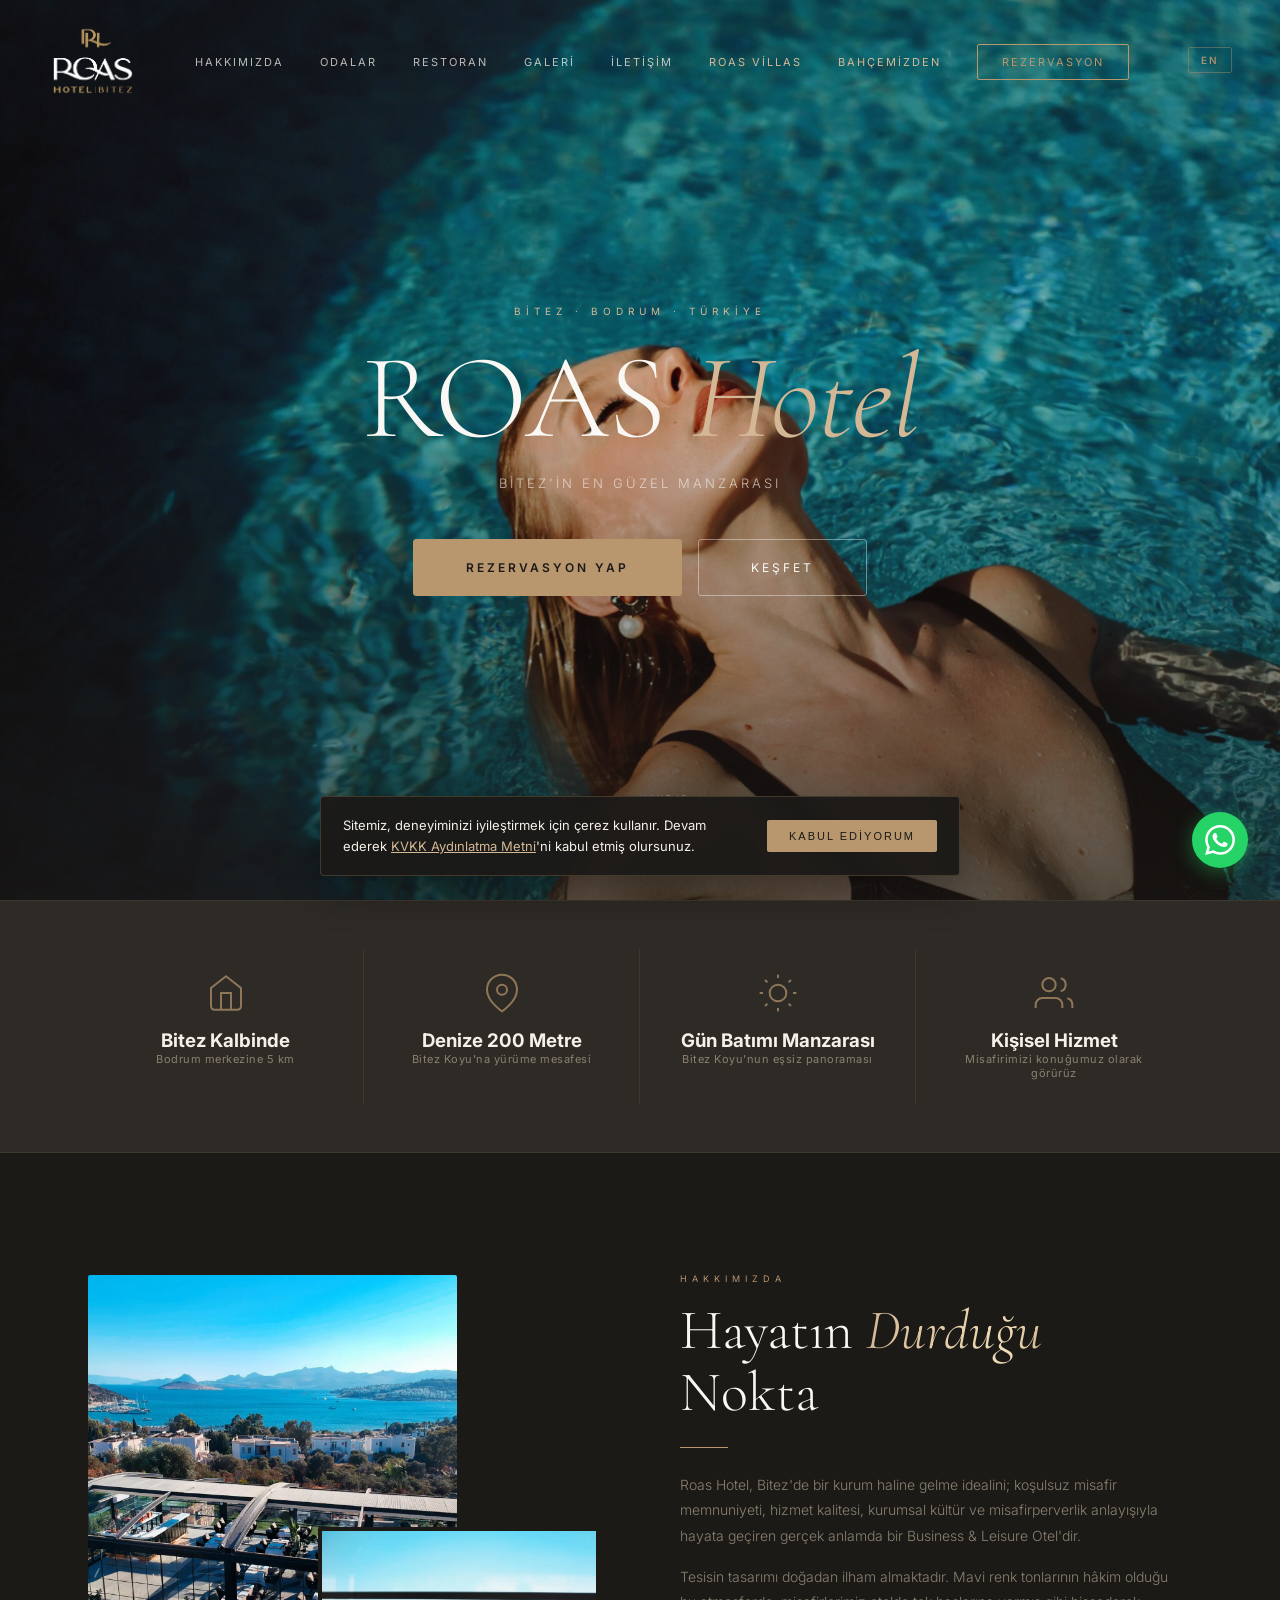
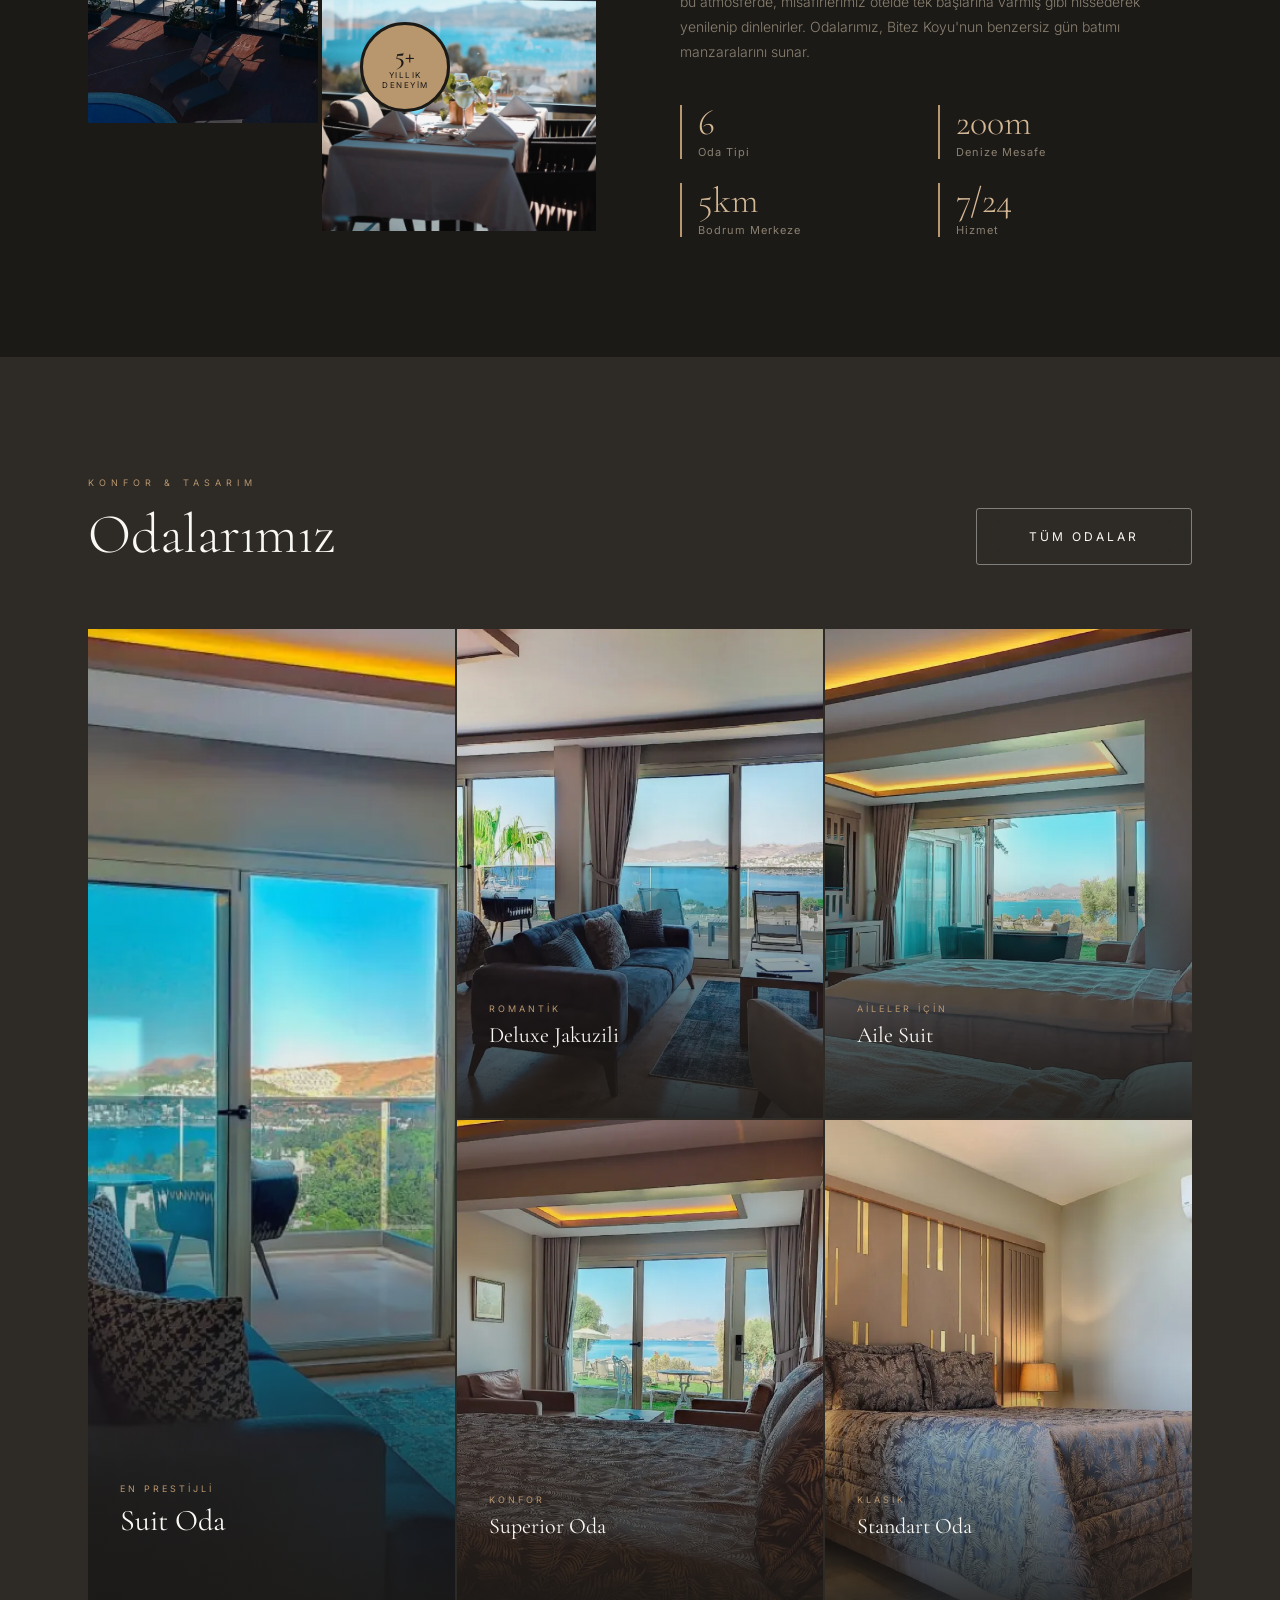
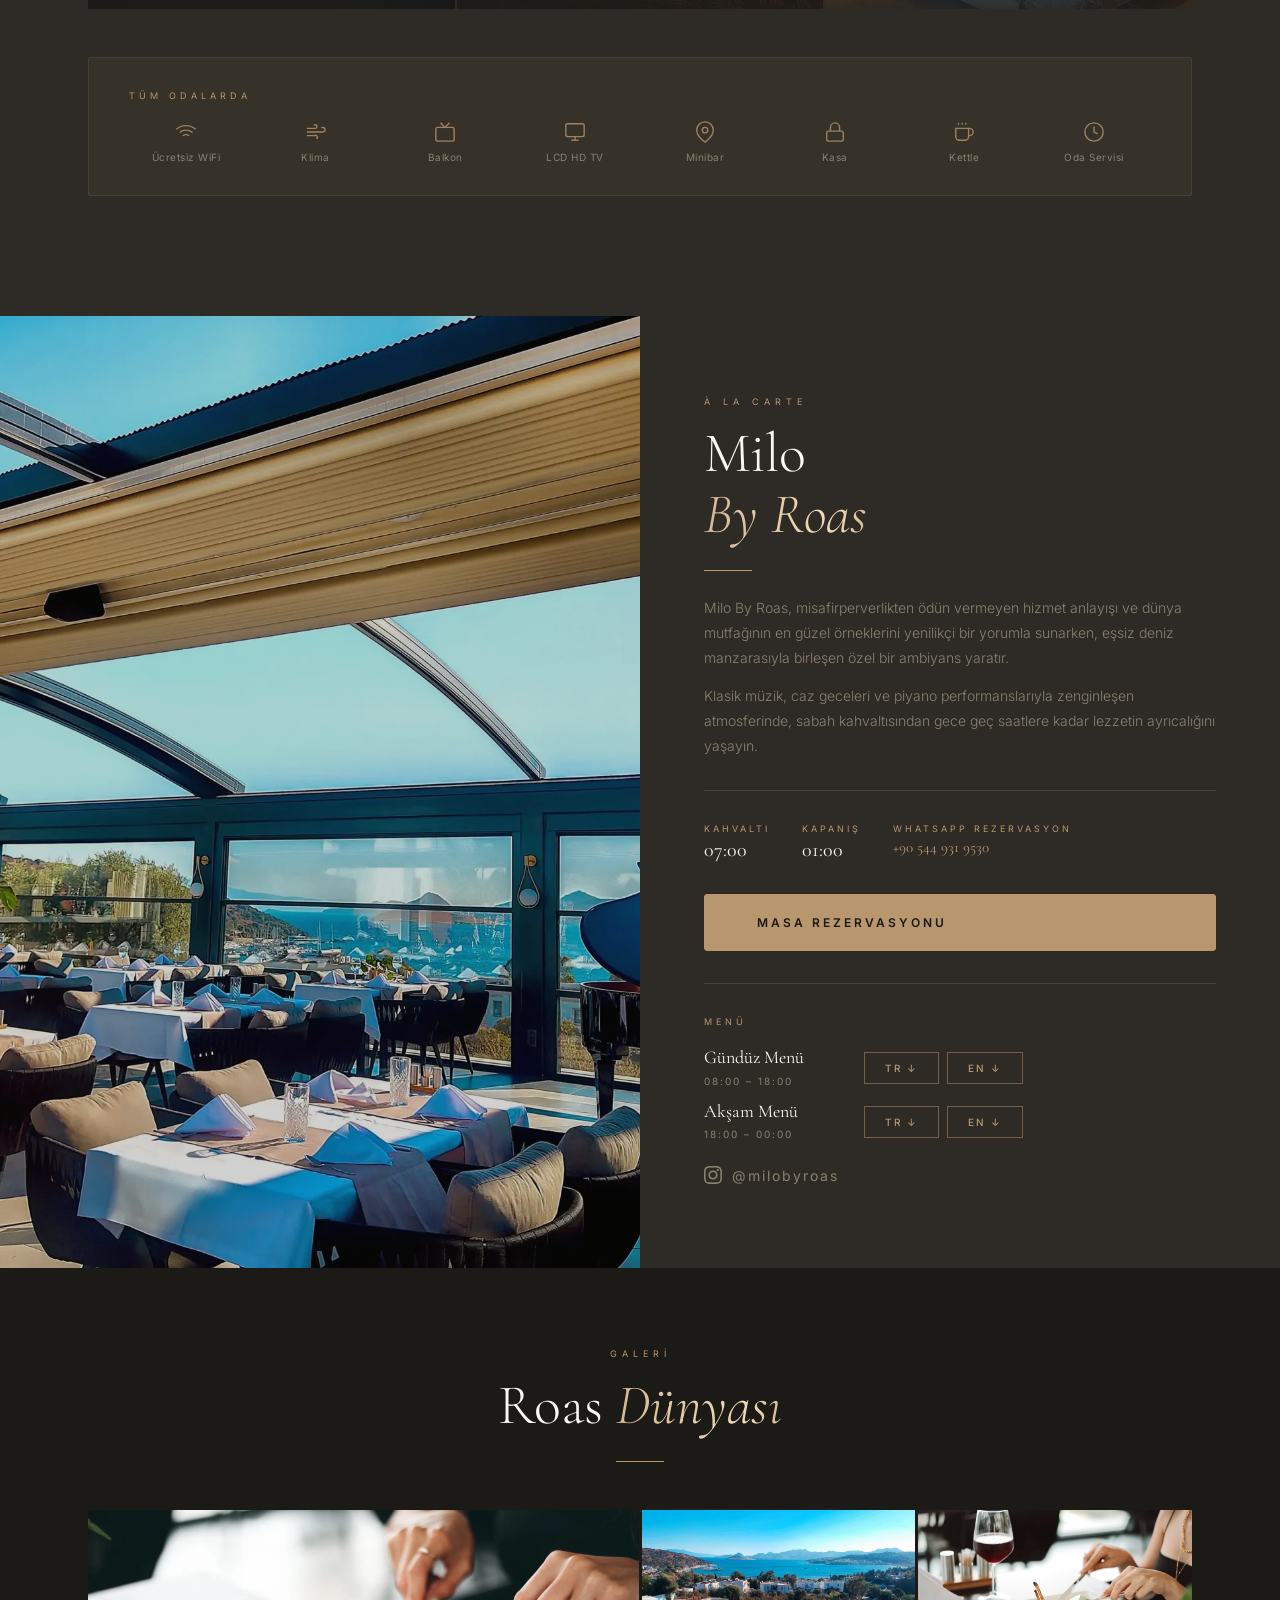
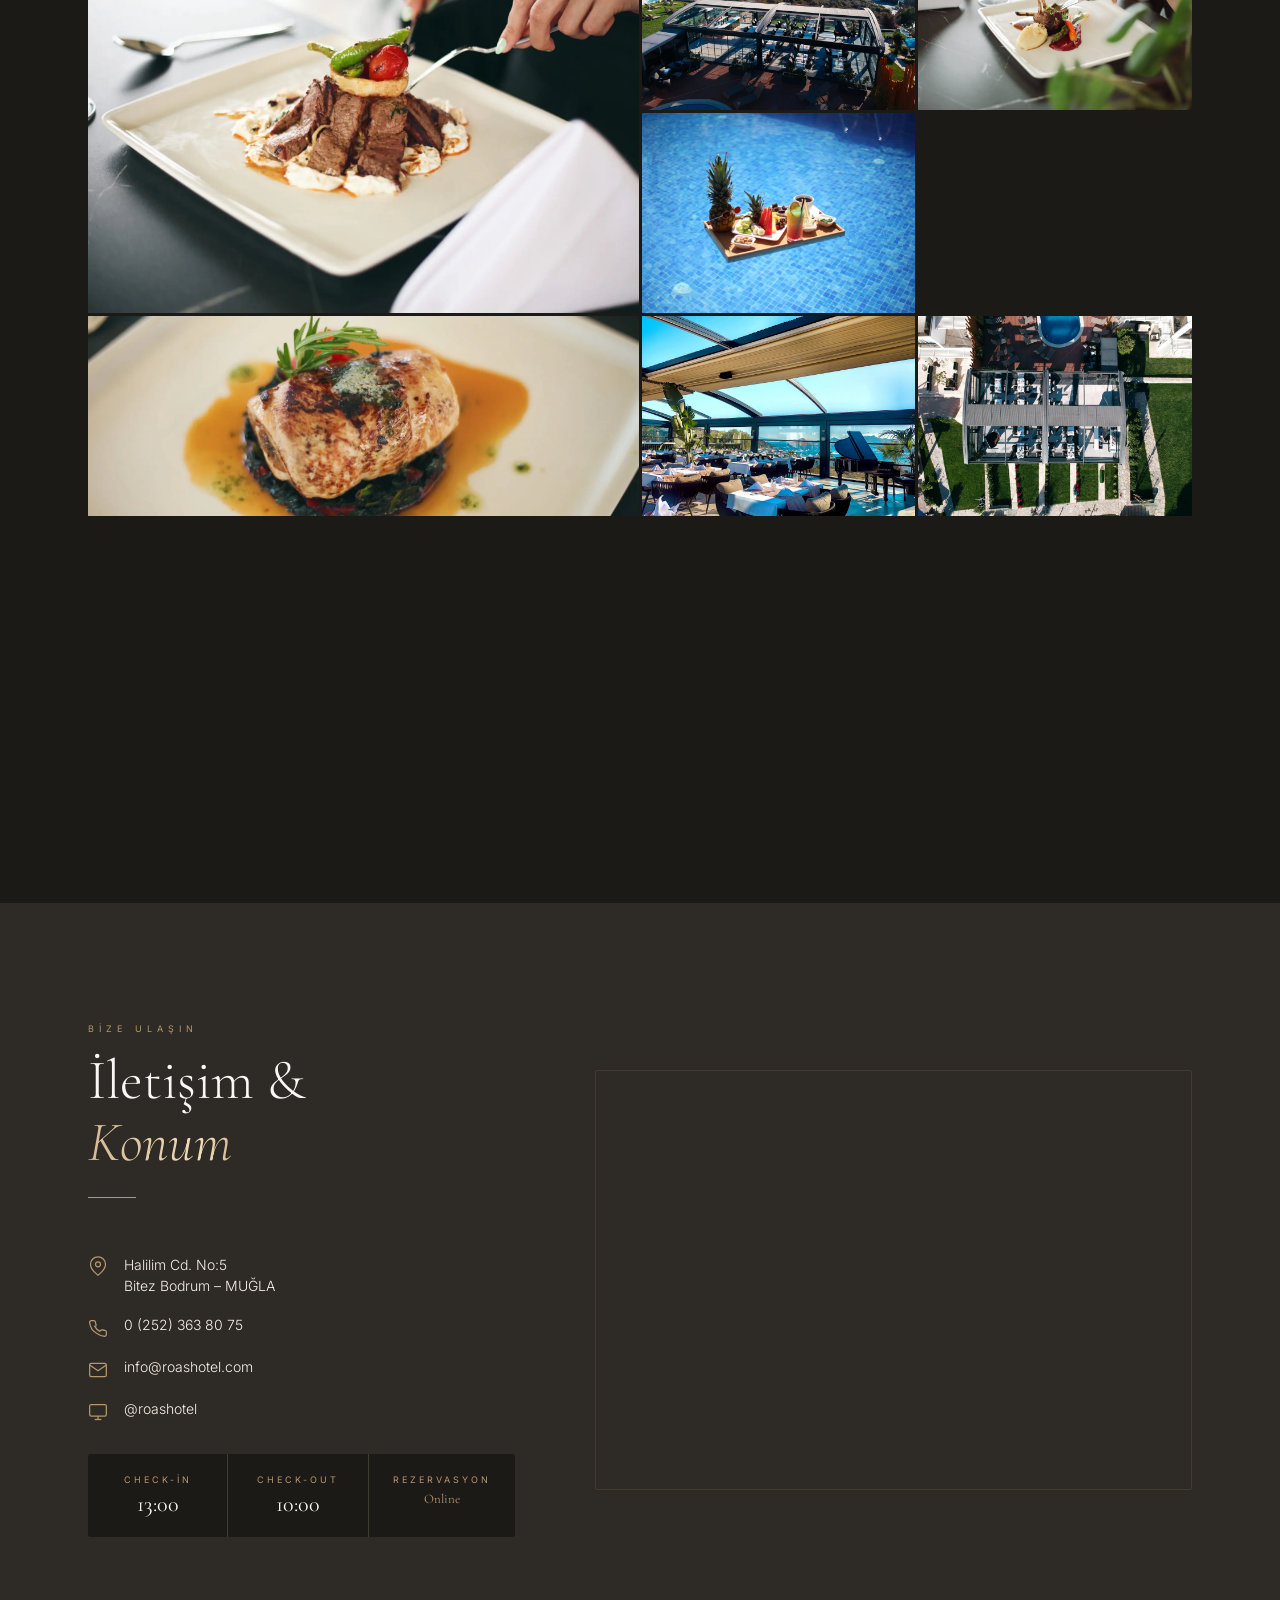
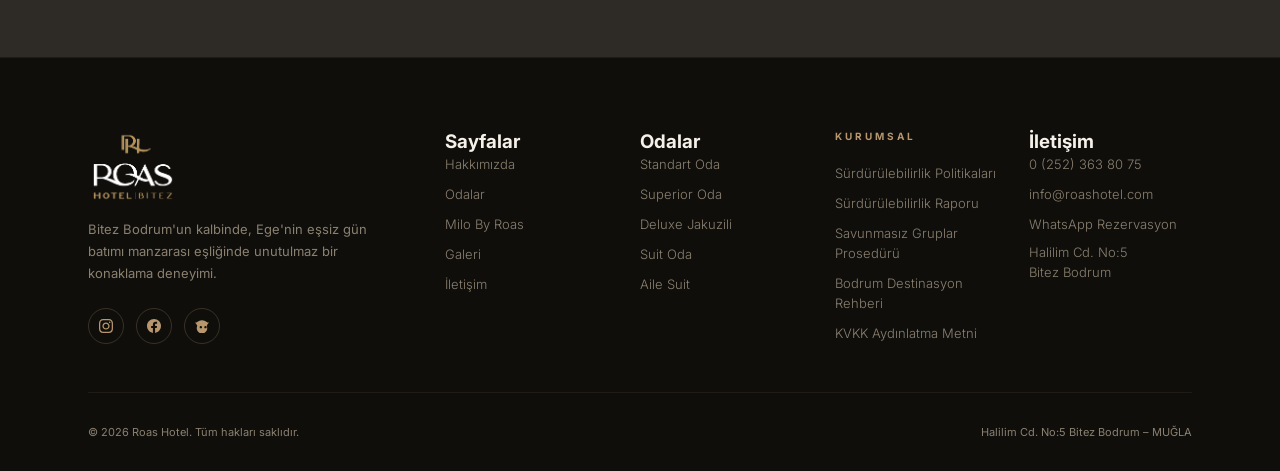
==== commit bbcc545a: "Add legal documents to footer and fix KVKK link" ====
--- a/index.html
+++ b/index.html
@@ -606,6 +606,17 @@
             <li><a href="https://roashotel.rezervasyonal.com" target="_blank" rel="noopener noreferrer">Aile Suit</a></li>
           </ul>
         </div>
+        
+        <div class="footer-col">
+          <h5>Kurumsal</h5>
+          <ul class="footer-links">
+            <li><a href="politikalar/SÜRDÜRÜLEBİLİRLİK POLİTİKALARI - ROAS VILLAS.pdf" target="_blank">Sürdürülebilirlik Politikaları</a></li>
+            <li><a href="politikalar/surdurulebilir.pdf" target="_blank">Sürdürülebilirlik Raporu</a></li>
+            <li><a href="politikalar/SYS64. ÖZEL KORUMALI SAVUNMASIZ GRUPLAR PROSEDÜRÜ.pdf" target="_blank">Savunmasız Gruplar Prosedürü</a></li>
+            <li><a href="politikalar/Bodrum-destinasyon.pdf" target="_blank">Bodrum Destinasyon Rehberi</a></li>
+            <li><a href="kvkk.html" target="_blank">KVKK Aydınlatma Metni</a></li>
+          </ul>
+        </div>
 
         <div class="footer-col">
           <h3 class="footer-col-title" data-i18n="footer_contact">İletişim</h3>
@@ -620,10 +631,7 @@
       </div>
       <div class="footer-bottom">
         <p>© <span id="copyYear">2026</span> Roas Hotel. <span data-i18n="footer_copy_tail">Tüm hakları saklıdır.</span></p>
-        <div style="display:flex;gap:20px;align-items:center;">
-          <a href="kvkk.html" class="footer-legal-link" data-i18n="footer_kvkk">KVKK Aydınlatma Metni</a>
-          <span style="color:var(--text-muted);font-size:11px;">Halilim Cd. No:5 Bitez Bodrum – MUĞLA</span>
-        </div>
+        <span style="color:var(--text-muted);font-size:11px;">Halilim Cd. No:5 Bitez Bodrum – MUĞLA</span>
       </div>
     </div>
   </footer>
--- a/css/sections.css
+++ b/css/sections.css
@@ -403,8 +403,8 @@
 
 .footer-grid {
   display: grid;
-  grid-template-columns: 2fr 1fr 1fr 1fr;
-  gap: 48px;
+  grid-template-columns: 2fr repeat(4, 1fr);
+  gap: 32px;
   padding-bottom: 48px;
   border-bottom: 1px solid rgba(184, 150, 110, 0.1);
   margin-bottom: 32px;
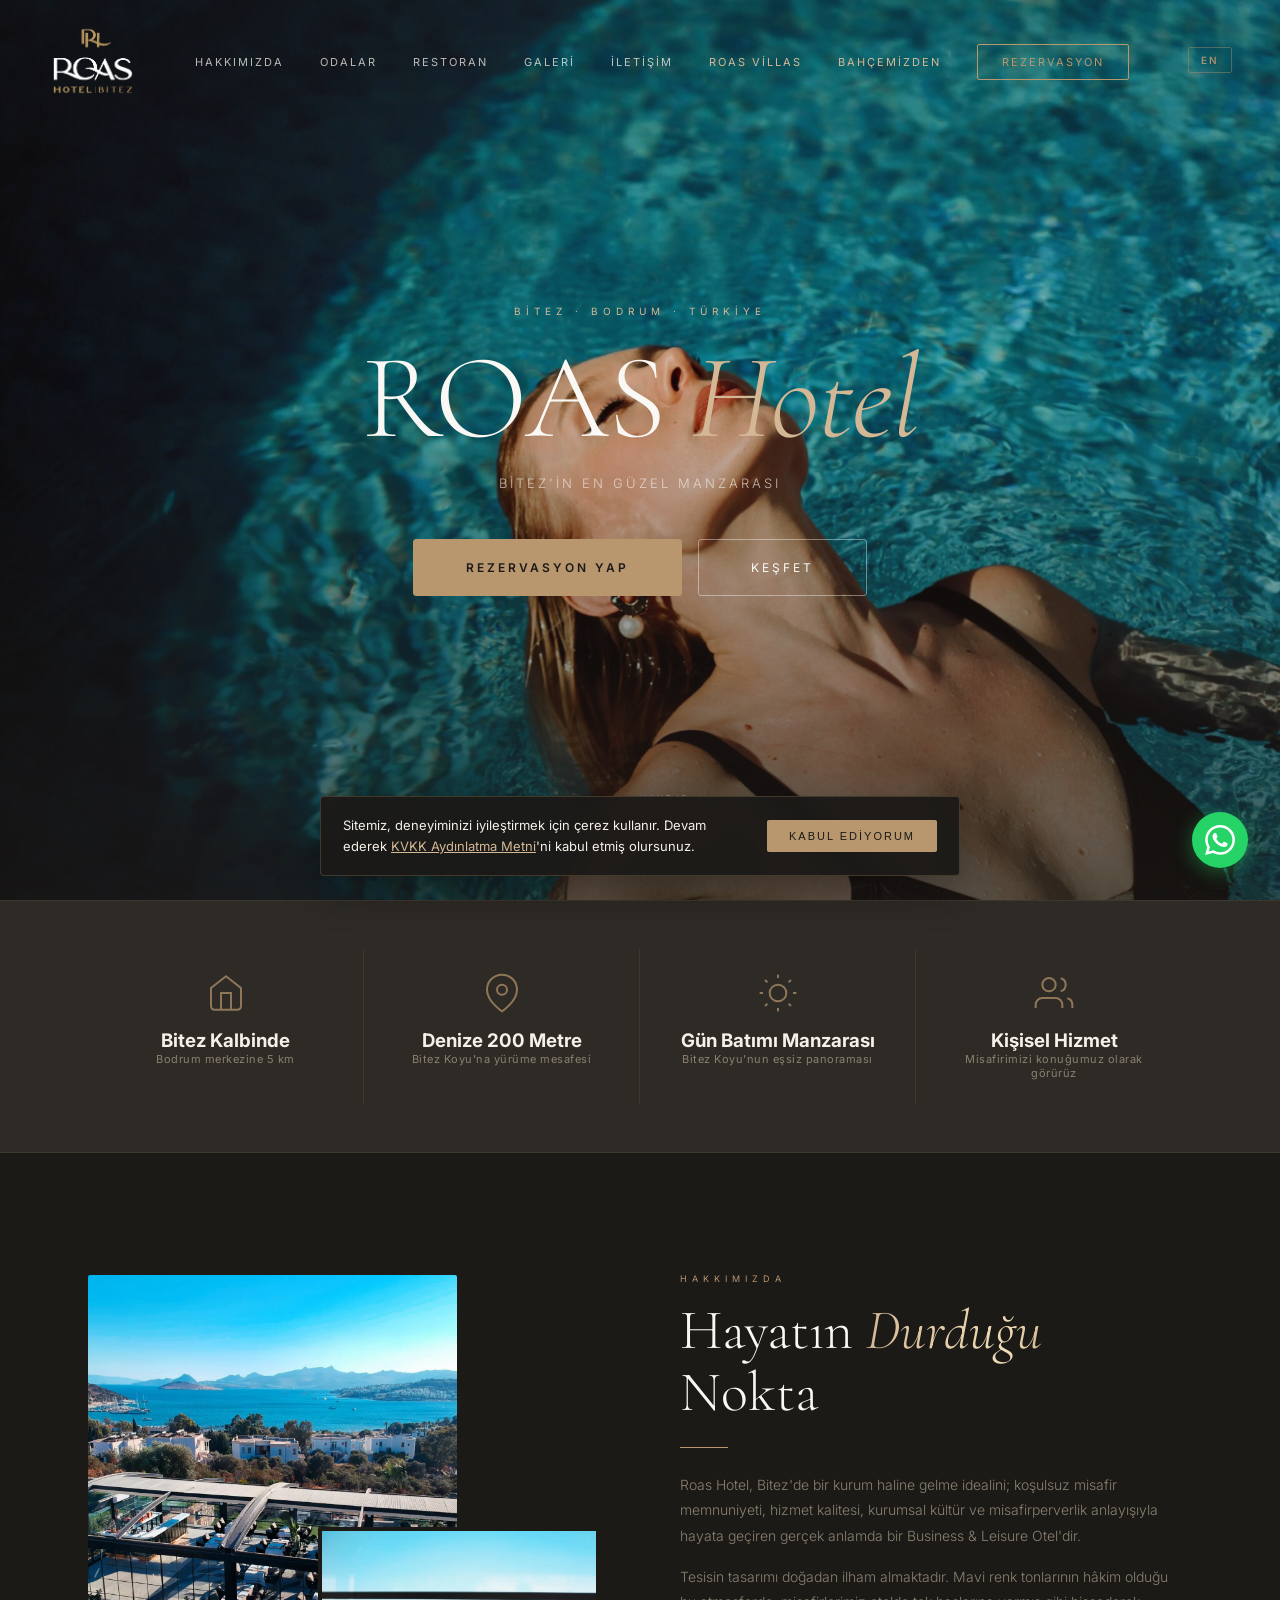
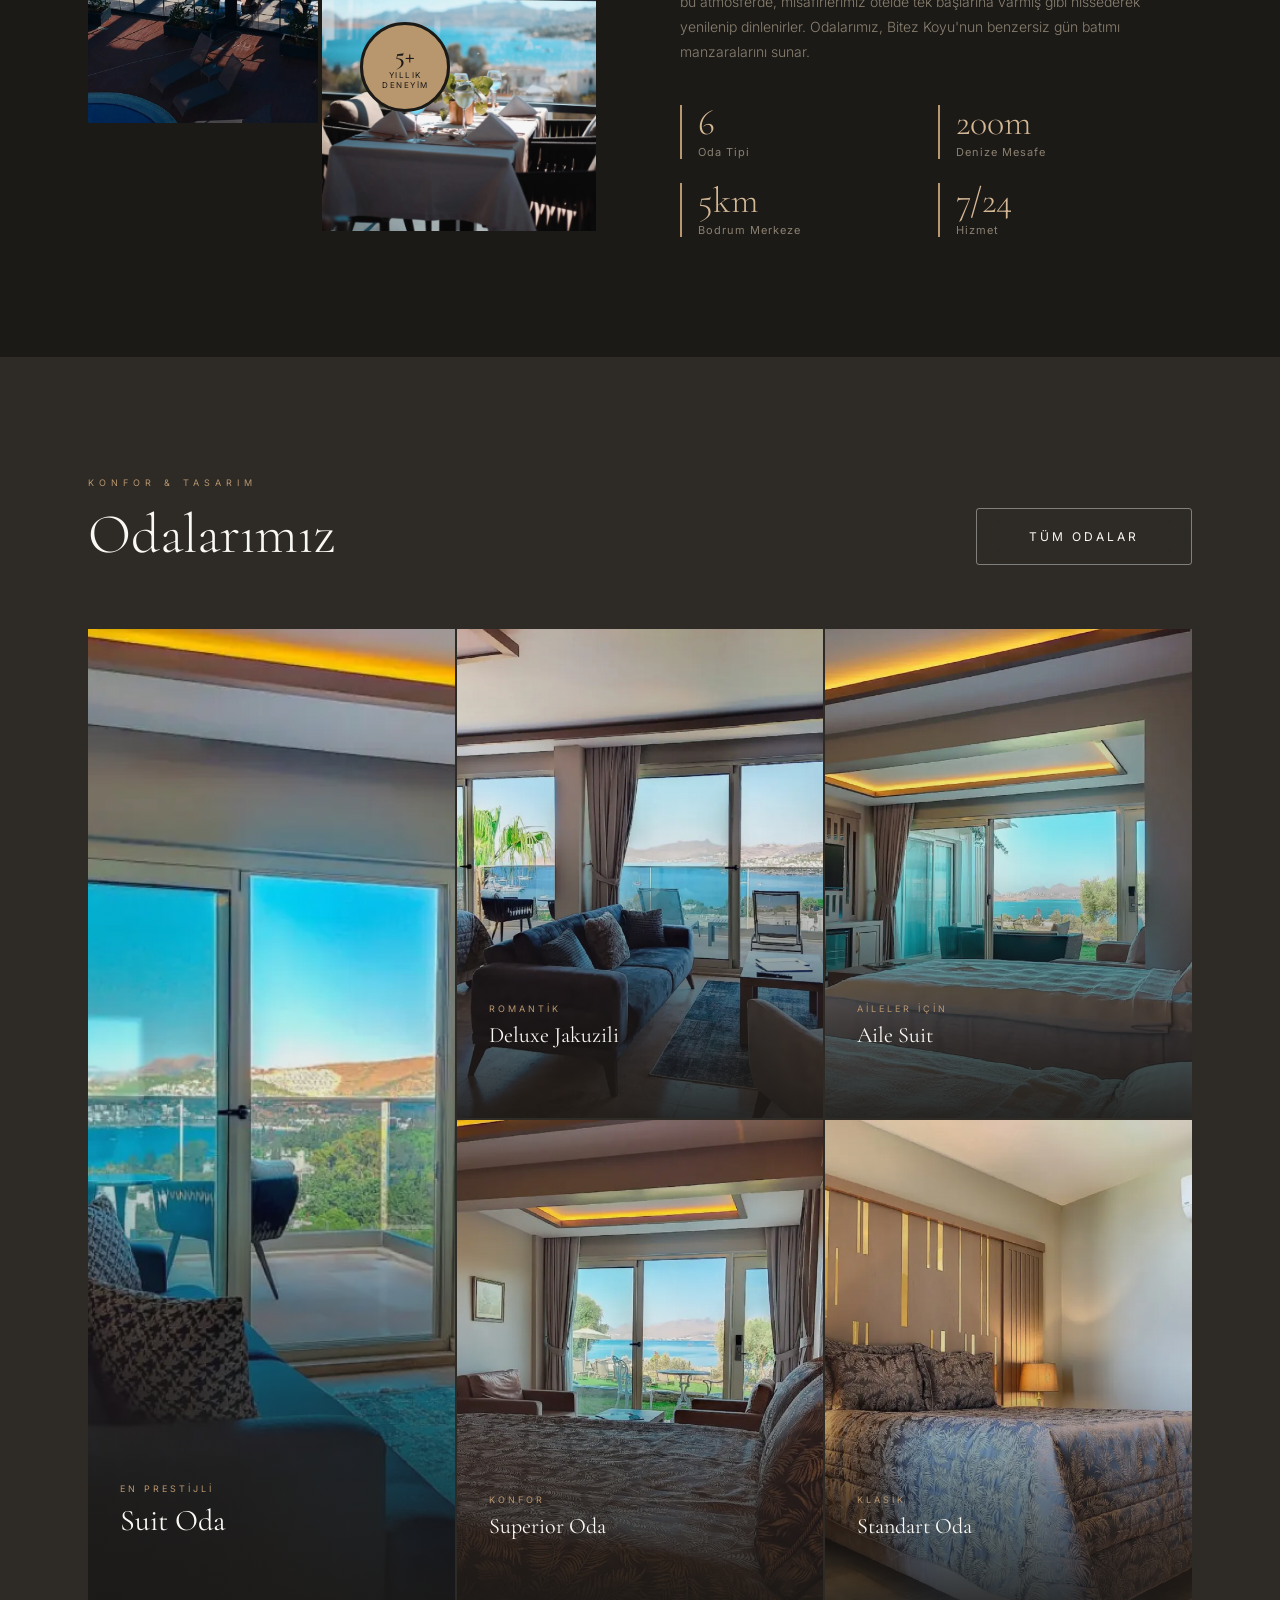
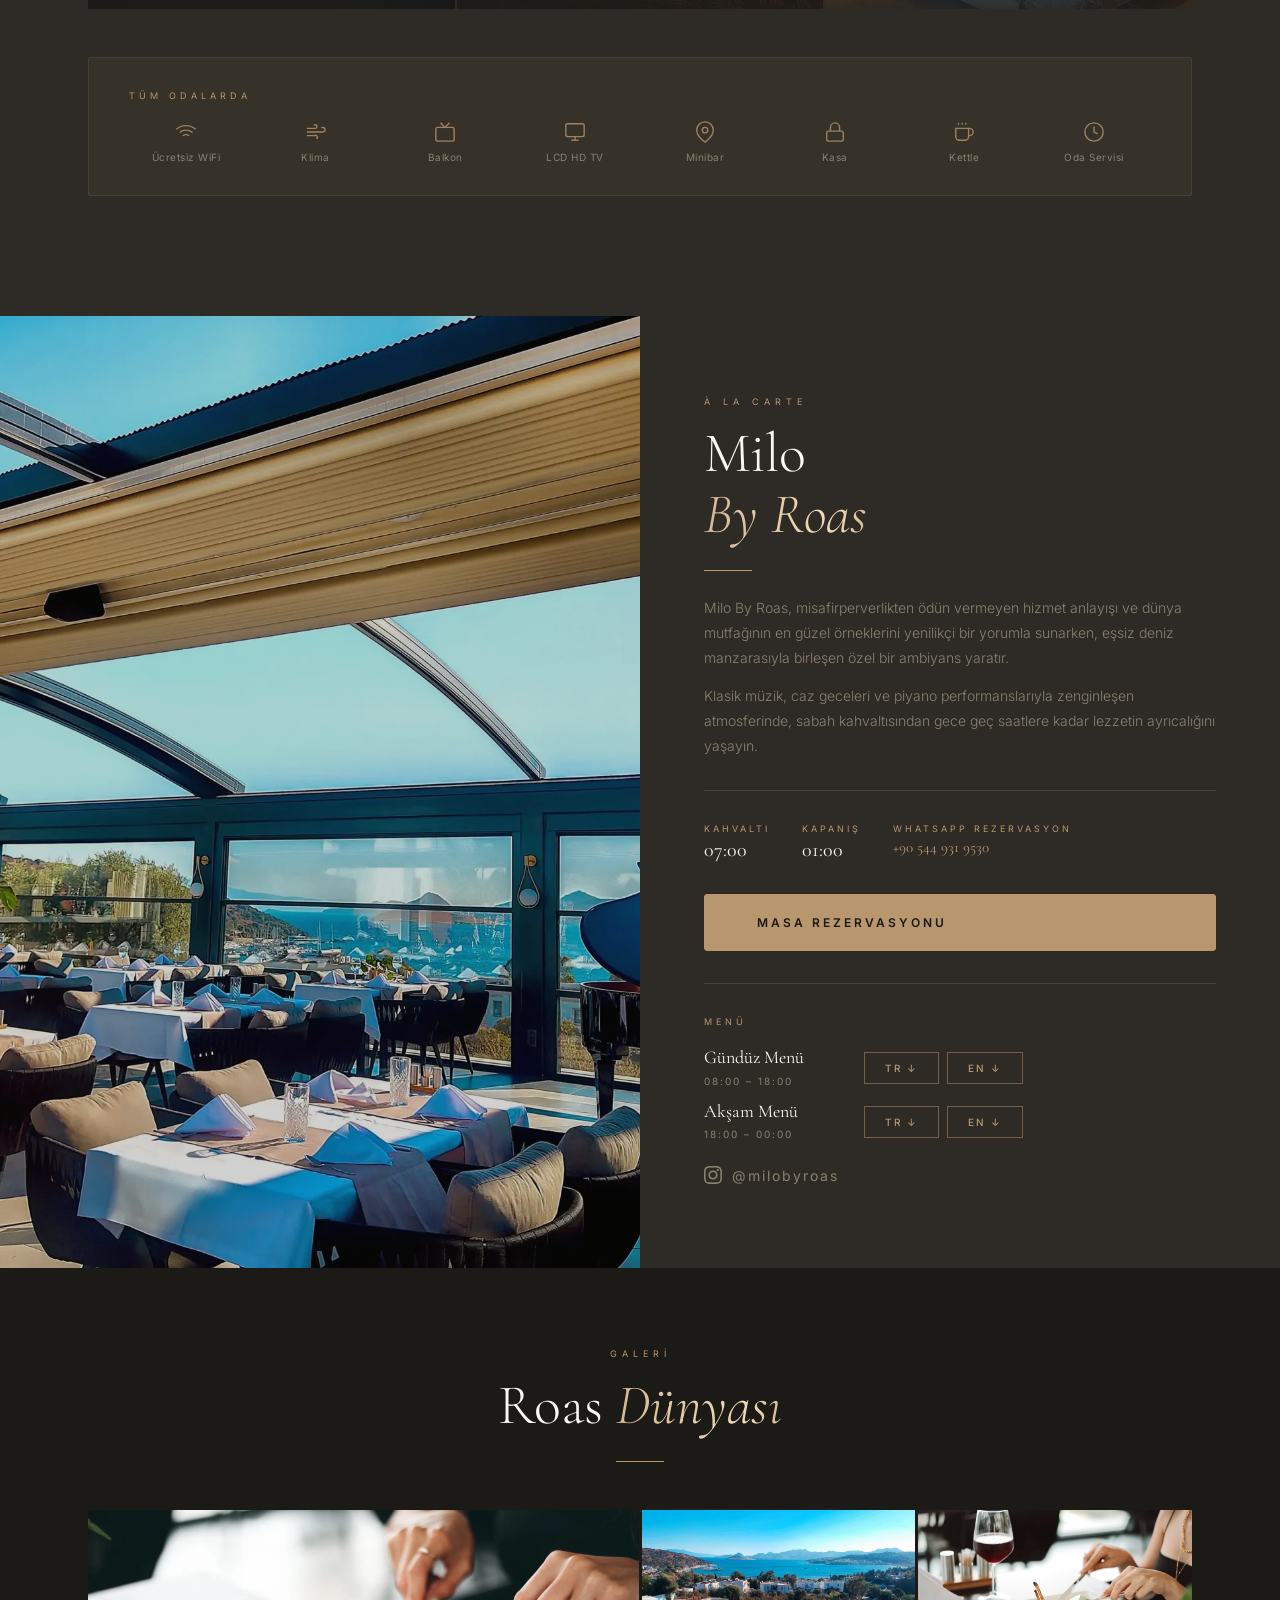
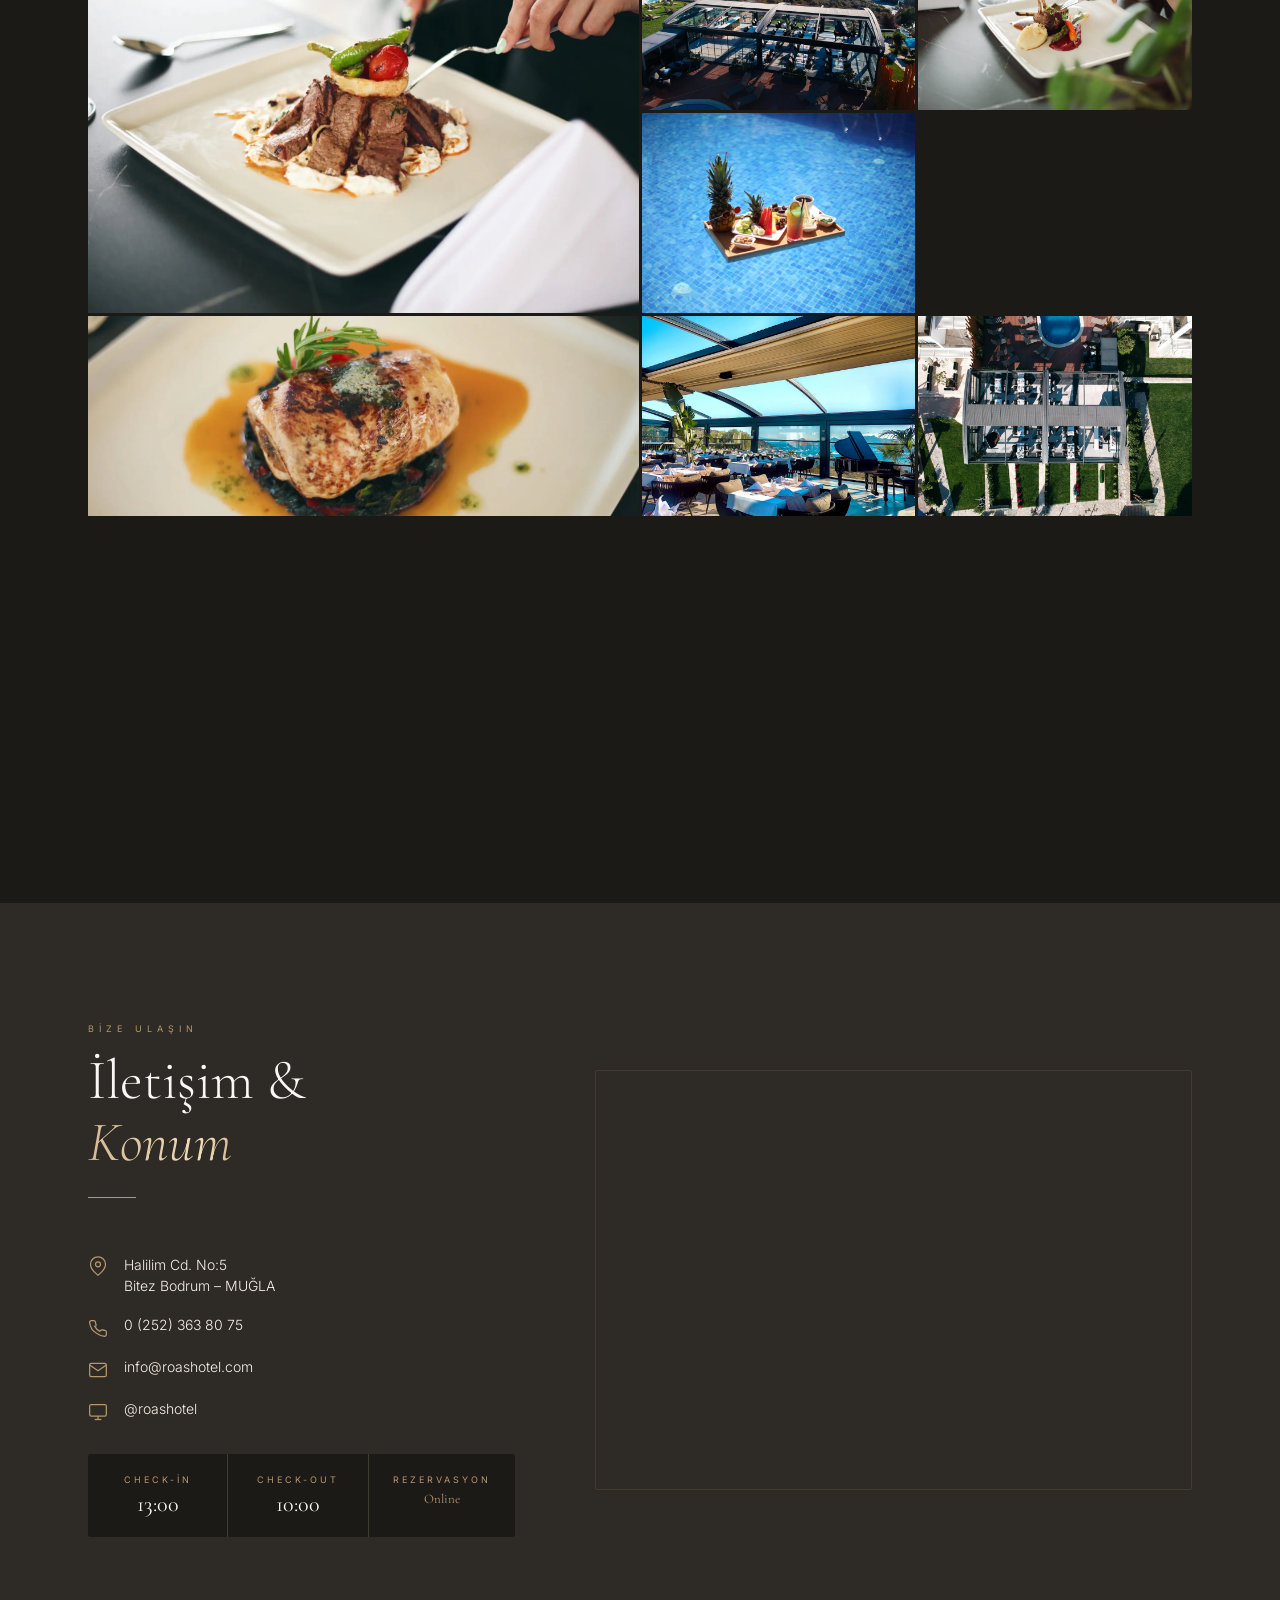
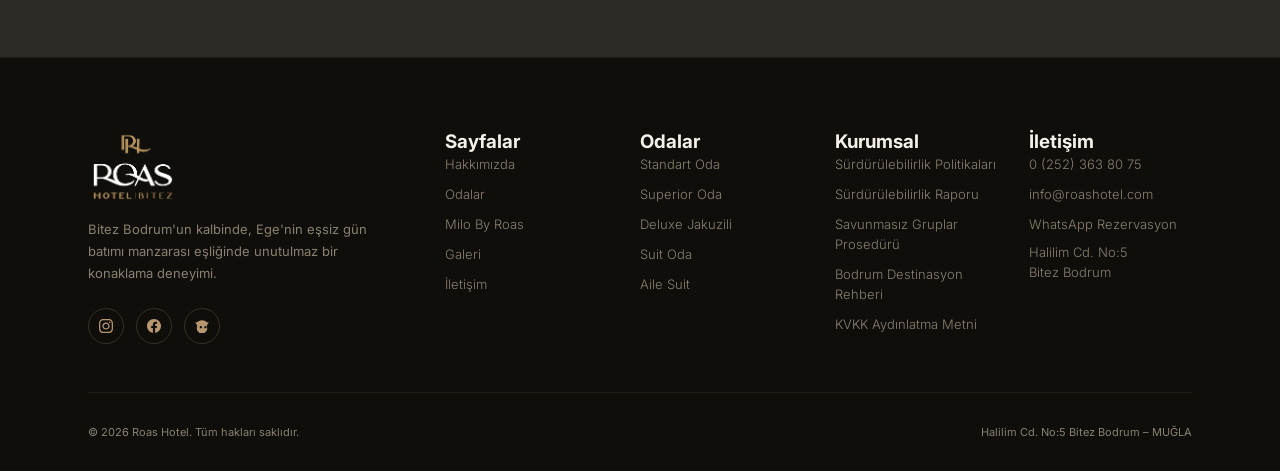
==== commit 0156ec87: "Fix Kurumsal font and update PDF filenames for compatibility" ====
--- a/index.html
+++ b/index.html
@@ -608,11 +608,11 @@
         </div>
         
         <div class="footer-col">
-          <h5>Kurumsal</h5>
+          <h3 class="footer-col-title">Kurumsal</h3>
           <ul class="footer-links">
-            <li><a href="politikalar/SÜRDÜRÜLEBİLİRLİK POLİTİKALARI - ROAS VILLAS.pdf" target="_blank">Sürdürülebilirlik Politikaları</a></li>
+            <li><a href="politikalar/surdurulebilir-politika.pdf" target="_blank">Sürdürülebilirlik Politikaları</a></li>
             <li><a href="politikalar/surdurulebilir.pdf" target="_blank">Sürdürülebilirlik Raporu</a></li>
-            <li><a href="politikalar/SYS64. ÖZEL KORUMALI SAVUNMASIZ GRUPLAR PROSEDÜRÜ.pdf" target="_blank">Savunmasız Gruplar Prosedürü</a></li>
+            <li><a href="politikalar/gruplar-proseduru.pdf" target="_blank">Savunmasız Gruplar Prosedürü</a></li>
             <li><a href="politikalar/Bodrum-destinasyon.pdf" target="_blank">Bodrum Destinasyon Rehberi</a></li>
             <li><a href="kvkk.html" target="_blank">KVKK Aydınlatma Metni</a></li>
           </ul>
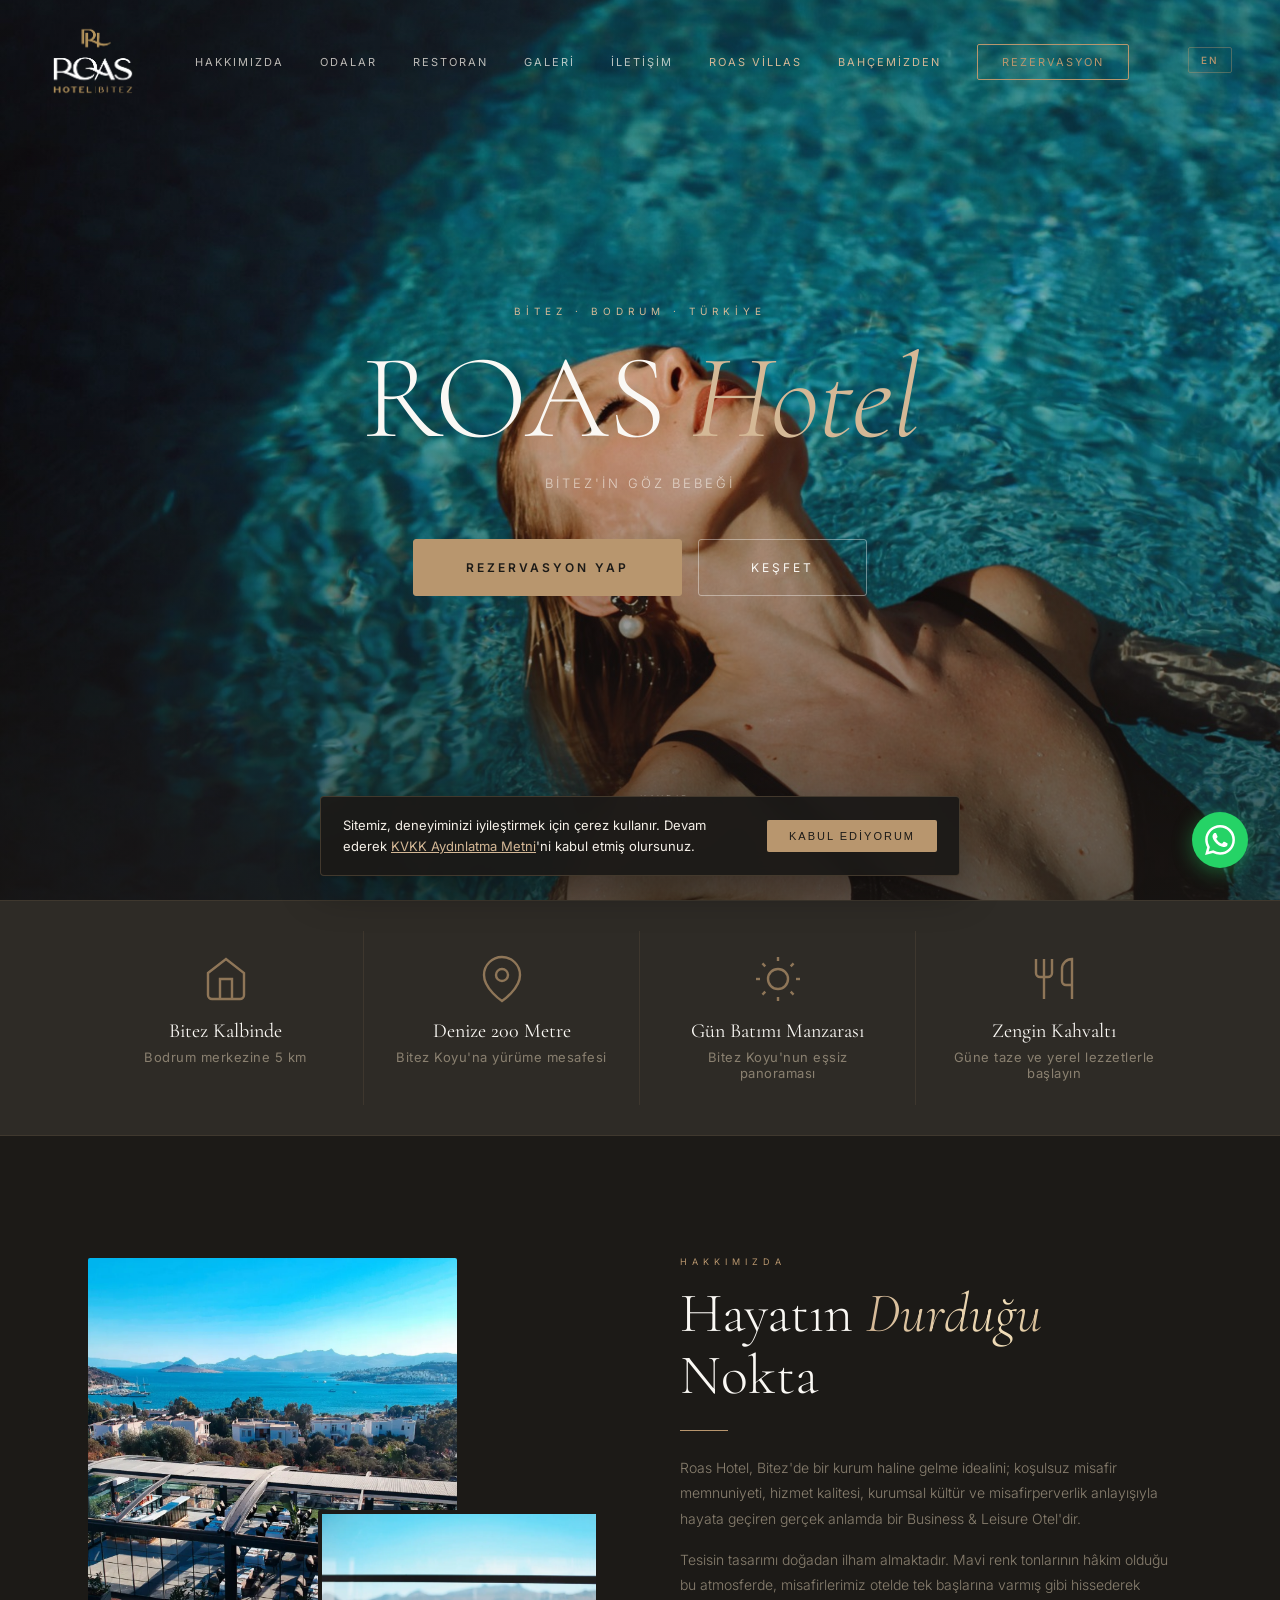
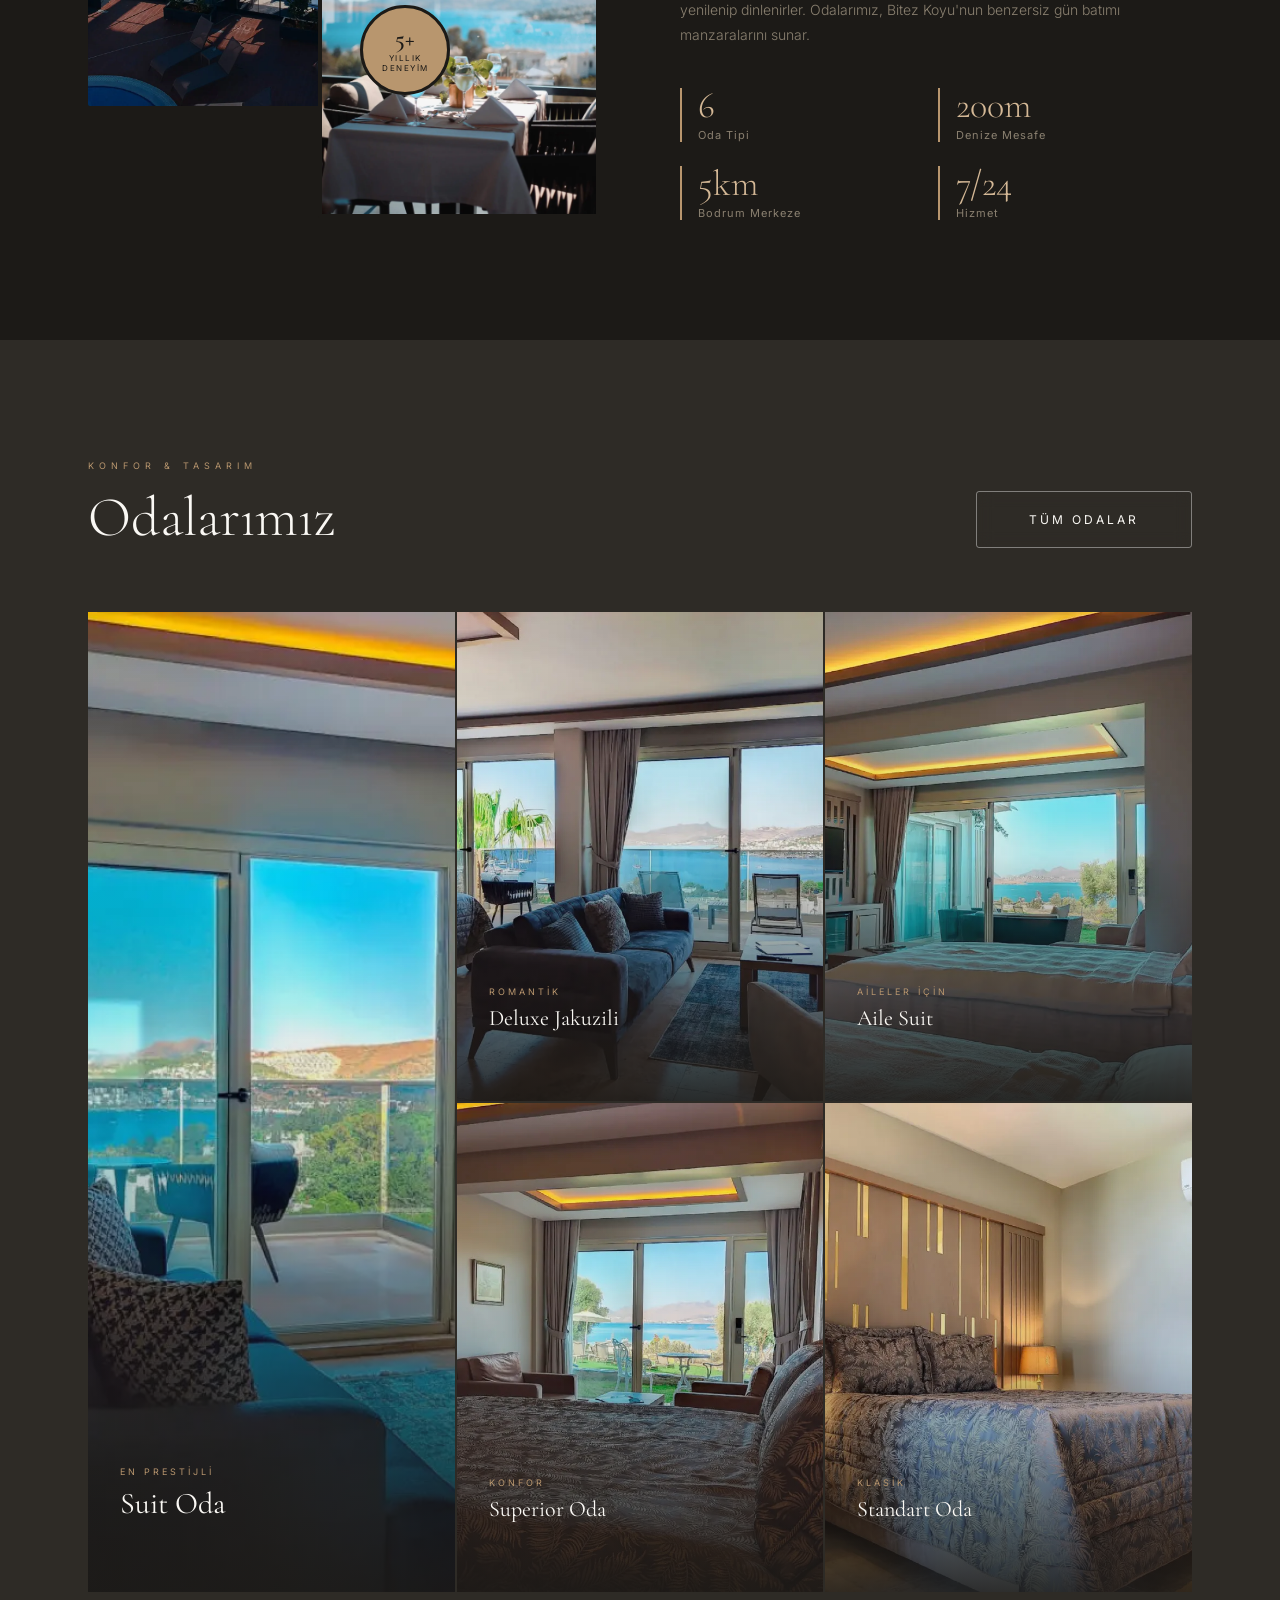
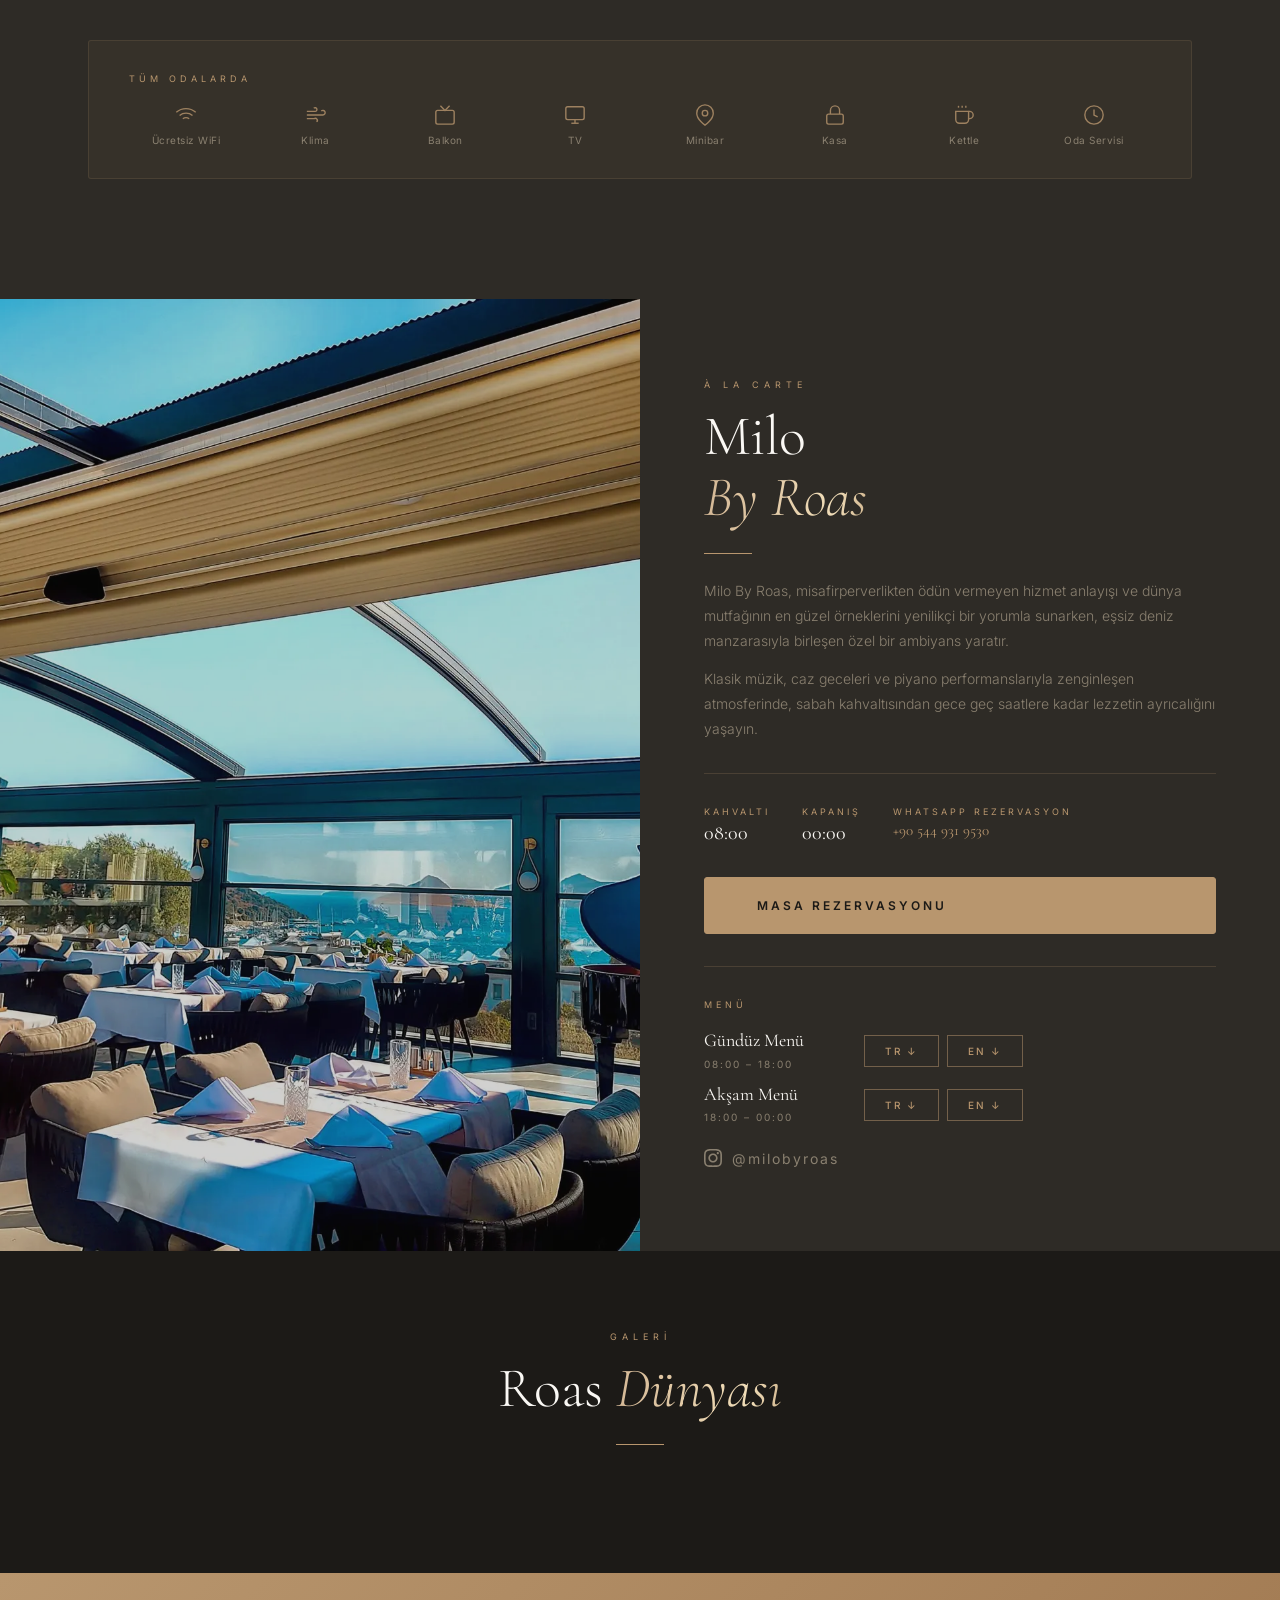
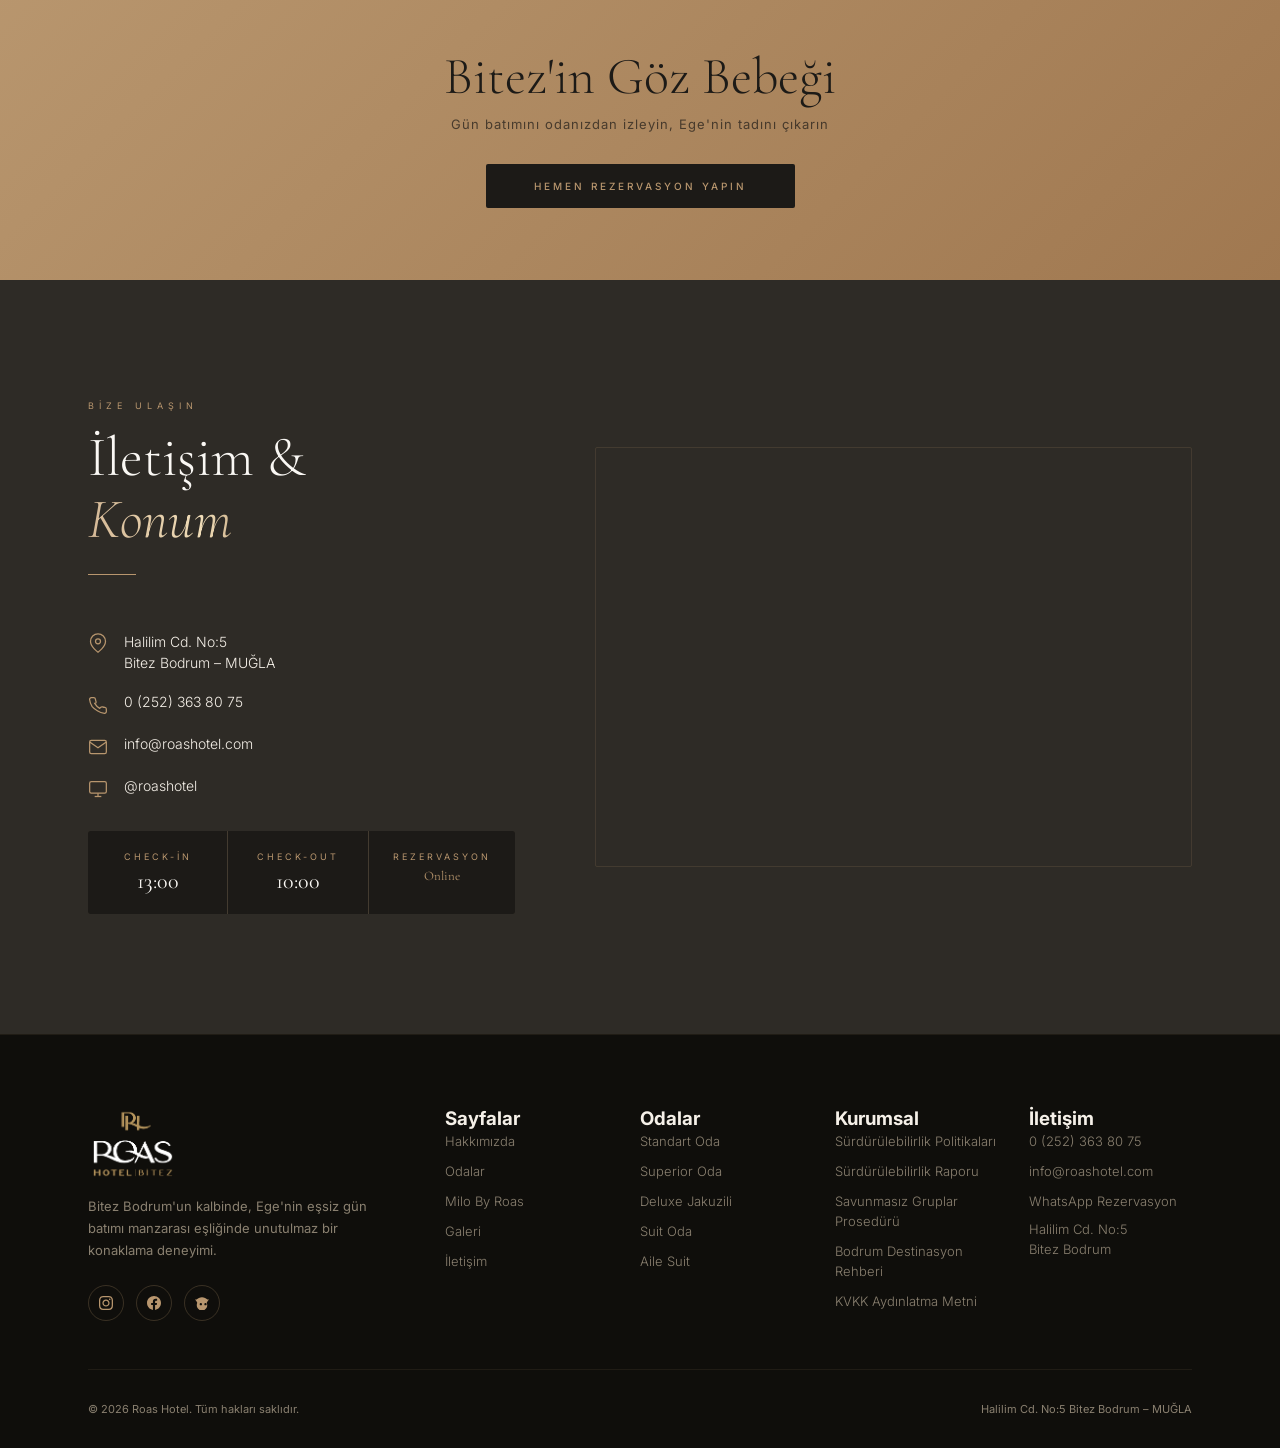
==== commit 20410308: "Content & nav updates across hotel site - Fix restaurant hours: 07:00→08:00, 01:00→00:00 (display + " ====
--- a/index.html
+++ b/index.html
@@ -1,10 +1,12 @@
 <!DOCTYPE html>
 <html lang="tr">
+
 <head>
   <meta charset="UTF-8" />
   <meta name="viewport" content="width=device-width, initial-scale=1.0" />
   <title>Roas Hotel – Bitez, Bodrum | Butik Otel, Deniz Manzaralı</title>
-  <meta name="description" content="Roas Hotel, Bitez Bodrum'un kalbinde denize 200 metre mesafede, eşsiz gün batımı manzarası sunan butik bir Business & Leisure oteldir." />
+  <meta name="description"
+    content="Roas Hotel, Bitez Bodrum'un kalbinde denize 200 metre mesafede, eşsiz gün batımı manzarası sunan butik bir Business & Leisure oteldir." />
   <link rel="canonical" href="https://www.roashotel.com/" />
 
   <!-- Open Graph / Social -->
@@ -14,7 +16,8 @@
   <meta property="og:locale:alternate" content="en_US" />
   <meta property="og:url" content="https://www.roashotel.com/" />
   <meta property="og:title" content="Roas Hotel – Bitez, Bodrum | Butik Otel" />
-  <meta property="og:description" content="Bitez Bodrum'un kalbinde, denize 200 metre, eşsiz gün batımı manzarası sunan butik Business & Leisure oteli." />
+  <meta property="og:description"
+    content="Bitez Bodrum'un kalbinde, denize 200 metre, eşsiz gün batımı manzarası sunan butik Business & Leisure oteli." />
   <meta property="og:image" content="https://www.roashotel.com/images/hero-bg.jpg" />
   <meta property="og:image:width" content="1200" />
   <meta property="og:image:height" content="630" />
@@ -31,11 +34,13 @@
   <link rel="preconnect" href="https://fonts.googleapis.com" />
   <link rel="preconnect" href="https://fonts.gstatic.com" crossorigin />
   <link rel="preload" as="image" href="images/hero-bg.jpg" fetchpriority="high" />
-  <link href="https://fonts.googleapis.com/css2?family=Cormorant+Garamond:ital,wght@0,300;0,400;0,500;0,600;1,300;1,400&family=Inter:wght@300;400;500&display=swap" rel="stylesheet" />
+  <link
+    href="https://fonts.googleapis.com/css2?family=Cormorant+Garamond:ital,wght@0,300;0,400;0,500;0,600;1,300;1,400&family=Inter:wght@300;400;500&display=swap"
+    rel="stylesheet" />
 
   <link rel="stylesheet" href="css/base.css" />
   <link rel="stylesheet" href="css/animations.css" />
-  <link rel="stylesheet" href="css/components.css" />
+  <link rel="stylesheet" href="css/components.css?v=1.1" />
   <link rel="stylesheet" href="css/sections.css" />
   <link rel="stylesheet" href="css/room.css" />
   <link rel="stylesheet" href="css/responsive.css" />
@@ -95,10 +100,11 @@
       "addressRegion": "Muğla",
       "addressCountry": "TR"
     },
-    "openingHours": "Mo-Su 07:00-01:00"
+    "openingHours": "Mo-Su 08:00-00:00"
   }
   </script>
 </head>
+
 <body>
   <a id="top" tabindex="-1"></a>
 
@@ -108,20 +114,22 @@
       <img src="logoroas.png" alt="Roas Hotel" />
     </a>
     <ul class="nav-links">
-      <li><a href="#about"      data-i18n="nav_hakkimizda">Hakkımızda</a></li>
-      <li><a href="#rooms"      data-i18n="nav_odalar">Odalar</a></li>
+      <li><a href="#about" data-i18n="nav_hakkimizda">Hakkımızda</a></li>
+      <li><a href="#rooms" data-i18n="nav_odalar">Odalar</a></li>
       <li><a href="#restaurant" data-i18n="nav_restoran">Restoran</a></li>
-      <li><a href="#gallery"    data-i18n="nav_galeri">Galeri</a></li>
-      <li><a href="#location"   data-i18n="nav_iletisim">İletişim</a></li>
+      <li><a href="#gallery" data-i18n="nav_galeri">Galeri</a></li>
+      <li><a href="#location" data-i18n="nav_iletisim">İletişim</a></li>
       <li><a href="roas-villas.html" style="color:var(--gold-light);" data-i18n="nav_villas">Roas Villas</a></li>
       <li><a href="bahcemizden.html" style="color:var(--gold-light);" data-i18n="nav_bahcemizden">Bahçemizden</a></li>
-      <li><a href="https://roashotel.rezervasyonal.com" target="_blank" class="nav-cta" data-i18n="nav_rezervasyon" rel="noopener noreferrer">Rezervasyon</a></li>
+      <li><a href="https://roashotel.rezervasyonal.com" target="_blank" class="nav-cta" data-i18n="nav_rezervasyon"
+          rel="noopener noreferrer">Rezervasyon</a></li>
     </ul>
     <button class="lang-toggle" id="langToggle" aria-label="Switch to English">EN</button>
     <button class="menu-icon-btn" id="hamburger" aria-label="Menü" aria-controls="mobileMenu" aria-expanded="false">
-      <svg width="22" height="22" viewBox="0 0 22 22" fill="none" stroke="currentColor" stroke-width="1.4" stroke-linecap="round" aria-hidden="true">
-        <line x1="11" y1="3" x2="11" y2="19"/>
-        <line x1="3"  y1="11" x2="19" y2="11"/>
+      <svg width="22" height="22" viewBox="0 0 22 22" fill="none" stroke="currentColor" stroke-width="1.4"
+        stroke-linecap="round" aria-hidden="true">
+        <line x1="11" y1="3" x2="11" y2="19" />
+        <line x1="3" y1="11" x2="19" y2="11" />
       </svg>
     </button>
   </nav>
@@ -129,14 +137,16 @@
   <!-- ── MOBILE MENU ────────────────────────────────────────── -->
   <div class="mobile-menu" id="mobileMenu" role="dialog" aria-modal="true" aria-label="Mobil menü">
     <button class="mobile-close" id="mobileClose" aria-label="Menüyü kapat">✕</button>
-    <a href="#about"      onclick="closeMobile()" data-i18n="nav_hakkimizda">Hakkımızda</a>
-    <a href="#rooms"      onclick="closeMobile()" data-i18n="nav_odalar">Odalar</a>
+    <a href="#about" onclick="closeMobile()" data-i18n="nav_hakkimizda">Hakkımızda</a>
+    <a href="#rooms" onclick="closeMobile()" data-i18n="nav_odalar">Odalar</a>
     <a href="#restaurant" onclick="closeMobile()" data-i18n="nav_restoran">Restoran</a>
-    <a href="#gallery"    onclick="closeMobile()" data-i18n="nav_galeri">Galeri</a>
-    <a href="#location"   onclick="closeMobile()" data-i18n="nav_iletisim">İletişim</a>
+    <a href="#gallery" onclick="closeMobile()" data-i18n="nav_galeri">Galeri</a>
+    <a href="#location" onclick="closeMobile()" data-i18n="nav_iletisim">İletişim</a>
     <a href="roas-villas.html" onclick="closeMobile()" style="color:var(--gold);" data-i18n="nav_villas">Roas Villas</a>
-    <a href="bahcemizden.html" onclick="closeMobile()" style="color:var(--gold);" data-i18n="nav_bahcemizden">Bahçemizden</a>
-    <a href="https://roashotel.rezervasyonal.com" target="_blank" rel="noopener noreferrer" data-i18n="nav_rezervasyon">Rezervasyon</a>
+    <a href="bahcemizden.html" onclick="closeMobile()" style="color:var(--gold);"
+      data-i18n="nav_bahcemizden">Bahçemizden</a>
+    <a href="https://roashotel.rezervasyonal.com" target="_blank" rel="noopener noreferrer"
+      data-i18n="nav_rezervasyon">Rezervasyon</a>
   </div>
 
   <!-- ── HERO ───────────────────────────────────────────────── -->
@@ -146,9 +156,10 @@
     <div class="hero-content">
       <p class="hero-eyebrow" data-i18n="hero_eyebrow">Bitez · Bodrum · Türkiye</p>
       <h1 class="hero-title">ROAS <em>Hotel</em></h1>
-      <p class="hero-subtitle" data-i18n="hero_subtitle">Bitez'in En Güzel Manzarası</p>
+      <p class="hero-subtitle" data-i18n="hero_subtitle">Bitez'in Göz Bebeği</p>
       <div class="hero-actions">
-        <a href="https://roashotel.rezervasyonal.com" target="_blank" class="btn-primary" data-i18n="hero_btn1" rel="noopener noreferrer">Rezervasyon Yap</a>
+        <a href="https://roashotel.rezervasyonal.com" target="_blank" class="btn-primary" data-i18n="hero_btn1"
+          rel="noopener noreferrer">Rezervasyon Yap</a>
         <a href="#about" class="btn-outline" data-i18n="hero_btn2">Keşfet</a>
       </div>
     </div>
@@ -163,48 +174,51 @@
     <div class="container">
 
       <div class="feature-item reveal delay-1">
-        <svg class="feature-icon" viewBox="0 0 24 24" fill="none" stroke="currentColor" stroke-width="1.2" color="#b8966e">
-          <path d="M3 9l9-7 9 7v11a2 2 0 0 1-2 2H5a2 2 0 0 1-2-2z"/>
-          <polyline points="9 22 9 12 15 12 15 22"/>
+        <svg class="feature-icon" viewBox="0 0 24 24" fill="none" stroke="currentColor" stroke-width="1.2"
+          color="#b8966e">
+          <path d="M3 9l9-7 9 7v11a2 2 0 0 1-2 2H5a2 2 0 0 1-2-2z" />
+          <polyline points="9 22 9 12 15 12 15 22" />
         </svg>
-        <h3 data-i18n="feat1_title">Bitez Kalbinde</h3>
+        <h4 data-i18n="feat1_title">Bitez Kalbinde</h4>
         <p data-i18n="feat1_desc">Bodrum merkezine 5 km</p>
       </div>
 
       <div class="feature-item reveal delay-2">
-        <svg class="feature-icon" viewBox="0 0 24 24" fill="none" stroke="currentColor" stroke-width="1.2" color="#b8966e">
-          <path d="M21 10c0 7-9 13-9 13s-9-6-9-13a9 9 0 0 1 18 0z"/>
-          <circle cx="12" cy="10" r="3"/>
+        <svg class="feature-icon" viewBox="0 0 24 24" fill="none" stroke="currentColor" stroke-width="1.2"
+          color="#b8966e">
+          <path d="M21 10c0 7-9 13-9 13s-9-6-9-13a9 9 0 0 1 18 0z" />
+          <circle cx="12" cy="10" r="3" />
         </svg>
-        <h3 data-i18n="feat2_title">Denize 200 Metre</h3>
+        <h4 data-i18n="feat2_title">Denize 200 Metre</h4>
         <p data-i18n="feat2_desc">Bitez Koyu'na yürüme mesafesi</p>
       </div>
 
       <div class="feature-item reveal delay-3">
-        <svg class="feature-icon" viewBox="0 0 24 24" fill="none" stroke="currentColor" stroke-width="1.2" color="#b8966e">
-          <circle cx="12" cy="12" r="5"/>
-          <line x1="12" y1="1"  x2="12" y2="3"/>
-          <line x1="12" y1="21" x2="12" y2="23"/>
-          <line x1="4.22"  y1="4.22"  x2="5.64"  y2="5.64"/>
-          <line x1="18.36" y1="18.36" x2="19.78" y2="19.78"/>
-          <line x1="1"  y1="12" x2="3"  y2="12"/>
-          <line x1="21" y1="12" x2="23" y2="12"/>
-          <line x1="4.22"  y1="19.78" x2="5.64"  y2="18.36"/>
-          <line x1="18.36" y1="5.64"  x2="19.78" y2="4.22"/>
+        <svg class="feature-icon" viewBox="0 0 24 24" fill="none" stroke="currentColor" stroke-width="1.2"
+          color="#b8966e">
+          <circle cx="12" cy="12" r="5" />
+          <line x1="12" y1="1" x2="12" y2="3" />
+          <line x1="12" y1="21" x2="12" y2="23" />
+          <line x1="4.22" y1="4.22" x2="5.64" y2="5.64" />
+          <line x1="18.36" y1="18.36" x2="19.78" y2="19.78" />
+          <line x1="1" y1="12" x2="3" y2="12" />
+          <line x1="21" y1="12" x2="23" y2="12" />
+          <line x1="4.22" y1="19.78" x2="5.64" y2="18.36" />
+          <line x1="18.36" y1="5.64" x2="19.78" y2="4.22" />
         </svg>
-        <h3 data-i18n="feat3_title">Gün Batımı Manzarası</h3>
+        <h4 data-i18n="feat3_title">Gün Batımı Manzarası</h4>
         <p data-i18n="feat3_desc">Bitez Koyu'nun eşsiz panoraması</p>
       </div>
 
       <div class="feature-item reveal delay-4">
-        <svg class="feature-icon" viewBox="0 0 24 24" fill="none" stroke="currentColor" stroke-width="1.2" color="#b8966e">
-          <path d="M17 21v-2a4 4 0 0 0-4-4H5a4 4 0 0 0-4 4v2"/>
-          <circle cx="9" cy="7" r="4"/>
-          <path d="M23 21v-2a4 4 0 0 0-3-3.87"/>
-          <path d="M16 3.13a4 4 0 0 1 0 7.75"/>
+        <svg class="feature-icon" viewBox="0 0 24 24" fill="none" stroke="currentColor" stroke-width="1.2"
+          color="#b8966e">
+          <path d="M3 2v7c0 1.1.9 2 2 2h4a2 2 0 0 0 2-2V2" />
+          <path d="M7 2v20" />
+          <path d="M21 15V2v0a5 5 0 0 0-5 5v6c0 1.1.9 2 2 2h3Zm0 0v7" />
         </svg>
-        <h3 data-i18n="feat4_title">Kişisel Hizmet</h3>
-        <p data-i18n="feat4_desc">Misafirimizi konuğumuz olarak görürüz</p>
+        <h4 data-i18n="feat4_title">Zengin Kahvaltı</h4>
+        <p data-i18n="feat4_desc">Güne taze ve yerel lezzetlerle başlayın</p>
       </div>
 
     </div>
@@ -216,24 +230,30 @@
       <div class="about-grid">
 
         <div class="about-images reveal-left">
-          <picture><source srcset="images/about-main.webp" type="image/webp"><img class="about-img-main"
-               src="images/about-main.jpg"
-               alt="Roas Hotel bahçe manzarası" width="800" height="600" ></picture>
-          <picture><source srcset="images/about-accent.webp" type="image/webp"><img class="about-img-accent"
-               src="images/about-accent.jpg"
-               alt="Roas Hotel iç mekan detay" loading="lazy" width="400" height="300" ></picture>
+          <picture>
+            <source srcset="images/about-main.webp" type="image/webp"><img class="about-img-main"
+              src="images/about-main.jpg" alt="Roas Hotel bahçe manzarası" width="800" height="600">
+          </picture>
+          <picture>
+            <source srcset="images/about-accent.webp" type="image/webp"><img class="about-img-accent"
+              src="images/about-accent.jpg" alt="Roas Hotel iç mekan detay" loading="lazy" width="400" height="300">
+          </picture>
           <div class="about-badge">
             <strong>5+</strong>
-            <span data-i18n="about_badge">Yıllık<br/>Deneyim</span>
+            <span data-i18n="about_badge">Yıllık<br />Deneyim</span>
           </div>
         </div>
 
         <div class="about-text reveal-right">
           <span class="section-eyebrow" data-i18n="about_eyebrow">Hakkımızda</span>
-          <h2 class="section-title" data-i18n="about_title">Hayatın <em>Durduğu</em><br/>Nokta</h2>
+          <h2 class="section-title" data-i18n="about_title">Hayatın <em>Durduğu</em><br />Nokta</h2>
           <div class="divider"></div>
-          <p class="text-muted" data-i18n="about_p1">Roas Hotel, Bitez'de bir kurum haline gelme idealini; koşulsuz misafir memnuniyeti, hizmet kalitesi, kurumsal kültür ve misafirperverlik anlayışıyla hayata geçiren gerçek anlamda bir Business &amp; Leisure Otel'dir.</p>
-          <p class="text-muted" style="margin-top:16px;" data-i18n="about_p2">Tesisin tasarımı doğadan ilham almaktadır. Mavi renk tonlarının hâkim olduğu bu atmosferde, misafirlerimiz otelde tek başlarına varmış gibi hissederek yenilenip dinlenirler. Odalarımız, Bitez Koyu'nun benzersiz gün batımı manzaralarını sunar.</p>
+          <p class="text-muted" data-i18n="about_p1">Roas Hotel, Bitez'de bir kurum haline gelme idealini; koşulsuz
+            misafir memnuniyeti, hizmet kalitesi, kurumsal kültür ve misafirperverlik anlayışıyla hayata geçiren gerçek
+            anlamda bir Business &amp; Leisure Otel'dir.</p>
+          <p class="text-muted" style="margin-top:16px;" data-i18n="about_p2">Tesisin tasarımı doğadan ilham almaktadır.
+            Mavi renk tonlarının hâkim olduğu bu atmosferde, misafirlerimiz otelde tek başlarına varmış gibi hissederek
+            yenilenip dinlenirler. Odalarımız, Bitez Koyu'nun benzersiz gün batımı manzaralarını sunar.</p>
           <div class="about-stats">
             <div class="stat-item reveal delay-1">
               <div class="stat-value" data-i18n="stat1">6</div>
@@ -266,73 +286,81 @@
           <span class="section-eyebrow" data-i18n="rooms_eyebrow">Konfor &amp; Tasarım</span>
           <h2 class="section-title" data-i18n="rooms_title">Odalarımız</h2>
         </div>
-        <a href="https://roashotel.rezervasyonal.com" target="_blank" class="btn-outline reveal" rel="noopener noreferrer" data-i18n="rooms_btn">Tüm Odalar</a>
+        <a href="https://roashotel.rezervasyonal.com" target="_blank" class="btn-outline reveal"
+          rel="noopener noreferrer" data-i18n="rooms_btn">Tüm Odalar</a>
       </div>
 
       <div class="rooms-grid">
 
         <div class="room-card reveal">
-          <picture><source srcset="images/room-suit.webp" type="image/webp"><img class="room-img"
-               src="images/room-suit.jpg"
-               alt="Suit Oda" loading="lazy" ></picture>
+          <picture>
+            <source srcset="images/room-suit.webp" type="image/webp"><img class="room-img" src="images/room-suit.jpg"
+              alt="Suit Oda" loading="lazy">
+          </picture>
           <div class="room-overlay"></div>
           <div class="room-info">
-            <span class="room-category">En Prestijli</span>
-            <div class="room-name">Suit Oda</div>
-            <p class="room-desc">Geniş oturma alanı, panoramik Bitez Koyu manzarası ve premium donanımıyla unutulmaz bir konaklama deneyimi.</p>
-            <a href="odalar/suit-oda.html" class="room-link">Detaylı İncele</a>
+            <span class="room-category" data-i18n="room1_cat">En Prestijli</span>
+            <div class="room-name" data-i18n="room1_name">Suit Oda</div>
+            <p class="room-desc" data-i18n="room1_desc">Geniş oturma alanı, panoramik Bitez Koyu manzarası ve premium
+              donanımıyla unutulmaz bir konaklama deneyimi.</p>
+            <a href="odalar/suit-oda.html" class="room-link" data-i18n="room_details">Detaylı İncele</a>
           </div>
         </div>
 
         <div class="room-card reveal delay-1">
-          <picture><source srcset="images/room-deluxe-jakuzili.webp" type="image/webp"><img class="room-img"
-               src="images/room-deluxe-jakuzili.jpg"
-               alt="Deluxe Jakuzili" loading="lazy" ></picture>
+          <picture>
+            <source srcset="images/room-deluxe-jakuzili.webp" type="image/webp"><img class="room-img"
+              src="images/room-deluxe-jakuzili.jpg" alt="Deluxe Jakuzili" loading="lazy">
+          </picture>
           <div class="room-overlay"></div>
           <div class="room-info">
-            <span class="room-category">Romantik</span>
-            <div class="room-name">Deluxe Jakuzili</div>
-            <p class="room-desc">Özel jakuzi ve deniz manzarasıyla unutulmaz bir romantizm deneyimi.</p>
-            <a href="odalar/deluxe-jakuzili.html" class="room-link">Detaylı İncele</a>
+            <span class="room-category" data-i18n="room2_cat">Romantik</span>
+            <div class="room-name" data-i18n="room2_name">Deluxe Jakuzili</div>
+            <p class="room-desc" data-i18n="room2_desc">Özel jakuzi ve deniz manzarasıyla unutulmaz bir romantizm
+              deneyimi.</p>
+            <a href="odalar/deluxe-jakuzili.html" class="room-link" data-i18n="room_details">Detaylı İncele</a>
           </div>
         </div>
 
         <div class="room-card reveal delay-2">
-          <picture><source srcset="images/room-family-suit.webp" type="image/webp"><img class="room-img"
-               src="images/room-family-suit.jpg"
-               alt="Aile Suit" loading="lazy" ></picture>
+          <picture>
+            <source srcset="images/room-family-suit.webp" type="image/webp"><img class="room-img"
+              src="images/room-family-suit.jpg" alt="Aile Suit" loading="lazy">
+          </picture>
           <div class="room-overlay"></div>
           <div class="room-info">
-            <span class="room-category">Aileler İçin</span>
-            <div class="room-name">Aile Suit</div>
-            <p class="room-desc">Geniş aile odası, birden fazla yatak ve konforlu düzenleme.</p>
-            <a href="odalar/family-suit.html" class="room-link">Detaylı İncele</a>
+            <span class="room-category" data-i18n="room3_cat">Aileler İçin</span>
+            <div class="room-name" data-i18n="room3_name">Aile Suit</div>
+            <p class="room-desc" data-i18n="room3_desc">Geniş aile odası, birden fazla yatak ve konforlu düzenleme.</p>
+            <a href="odalar/family-suit.html" class="room-link" data-i18n="room_details">Detaylı İncele</a>
           </div>
         </div>
 
         <div class="room-card reveal delay-1">
-          <picture><source srcset="images/room-superior.webp" type="image/webp"><img class="room-img"
-               src="images/room-superior.jpg"
-               alt="Superior Oda" loading="lazy" ></picture>
+          <picture>
+            <source srcset="images/room-superior.webp" type="image/webp"><img class="room-img"
+              src="images/room-superior.jpg" alt="Superior Oda" loading="lazy">
+          </picture>
           <div class="room-overlay"></div>
           <div class="room-info">
-            <span class="room-category">Konfor</span>
-            <div class="room-name">Superior Oda</div>
-            <p class="room-desc">Geniş yaşam alanı ve üstün konfor.</p>
-            <a href="odalar/superior-oda.html" class="room-link">Detaylı İncele</a>
+            <span class="room-category" data-i18n="room4_cat">Konfor</span>
+            <div class="room-name" data-i18n="room4_name">Superior Oda</div>
+            <p class="room-desc" data-i18n="room4_desc">Geniş yaşam alanı ve üstün konfor.</p>
+            <a href="odalar/superior-oda.html" class="room-link" data-i18n="room_details">Detaylı İncele</a>
           </div>
         </div>
 
         <div class="room-card reveal delay-2">
-          <picture><source srcset="images/room-standart.webp" type="image/webp"><img class="room-img"
-               src="images/room-standart.jpg"
-               alt="Standart Oda" loading="lazy" ></picture>
+          <picture>
+            <source srcset="images/room-standart.webp" type="image/webp"><img class="room-img"
+              src="images/room-standart.jpg" alt="Standart Oda" loading="lazy">
+          </picture>
           <div class="room-overlay"></div>
           <div class="room-info">
-            <span class="room-category">Klasik</span>
-            <div class="room-name">Standart Oda</div>
-            <p class="room-desc">Şık ve işlevsel tasarım, tüm temel konforu sunar.</p>
-            <a href="odalar/standart-oda.html" class="room-link">Detaylı İncele</a>
+            <span class="room-category" data-i18n="room5_cat">Klasik</span>
+            <div class="room-name" data-i18n="room5_name">Standart Oda</div>
+            <p class="room-desc" data-i18n="room5_desc">Şık ve işlevsel tasarım, tüm temel konforu sunar.</p>
+            <a href="odalar/standart-oda.html" class="room-link" data-i18n="room_details">Detaylı İncele</a>
           </div>
         </div>
 
@@ -344,36 +372,65 @@
         <p class="room-amenities-label" data-i18n="amenities_label">Tüm Odalarda</p>
         <div class="room-amenities-list">
           <div class="ram-item">
-            <svg viewBox="0 0 24 24" fill="none" stroke="currentColor" stroke-width="1.5"><path d="M5 12.55a11 11 0 0 1 14.08 0"/><path d="M1.42 9a16 16 0 0 1 21.16 0"/><path d="M8.53 16.11a6 6 0 0 1 6.95 0"/><line x1="12" y1="20" x2="12.01" y2="20"/></svg>
-            <span>Ücretsiz WiFi</span>
+            <svg viewBox="0 0 24 24" fill="none" stroke="currentColor" stroke-width="1.5">
+              <path d="M5 12.55a11 11 0 0 1 14.08 0" />
+              <path d="M1.42 9a16 16 0 0 1 21.16 0" />
+              <path d="M8.53 16.11a6 6 0 0 1 6.95 0" />
+              <line x1="12" y1="20" x2="12.01" y2="20" />
+            </svg>
+            <span data-i18n="am_wifi">Ücretsiz WiFi</span>
           </div>
           <div class="ram-item">
-            <svg viewBox="0 0 24 24" fill="none" stroke="currentColor" stroke-width="1.5"><path d="M9.59 4.59A2 2 0 1 1 11 8H2m10.59 11.41A2 2 0 1 0 10 16H2m15.73-8.27A2.5 2.5 0 1 1 19.5 12H2"/></svg>
-            <span>Klima</span>
+            <svg viewBox="0 0 24 24" fill="none" stroke="currentColor" stroke-width="1.5">
+              <path d="M9.59 4.59A2 2 0 1 1 11 8H2m10.59 11.41A2 2 0 1 0 10 16H2m15.73-8.27A2.5 2.5 0 1 1 19.5 12H2" />
+            </svg>
+            <span data-i18n="am_ac">Klima</span>
           </div>
           <div class="ram-item">
-            <svg viewBox="0 0 24 24" fill="none" stroke="currentColor" stroke-width="1.5"><rect x="2" y="7" width="20" height="15" rx="2"/><polyline points="17 2 12 7 7 2"/></svg>
-            <span>Balkon</span>
+            <svg viewBox="0 0 24 24" fill="none" stroke="currentColor" stroke-width="1.5">
+              <rect x="2" y="7" width="20" height="15" rx="2" />
+              <polyline points="17 2 12 7 7 2" />
+            </svg>
+            <span data-i18n="am_balcony">Balkon</span>
           </div>
           <div class="ram-item">
-            <svg viewBox="0 0 24 24" fill="none" stroke="currentColor" stroke-width="1.5"><rect x="2" y="3" width="20" height="14" rx="2"/><line x1="8" y1="21" x2="16" y2="21"/><line x1="12" y1="17" x2="12" y2="21"/></svg>
-            <span>LCD HD TV</span>
+            <svg viewBox="0 0 24 24" fill="none" stroke="currentColor" stroke-width="1.5">
+              <rect x="2" y="3" width="20" height="14" rx="2" />
+              <line x1="8" y1="21" x2="16" y2="21" />
+              <line x1="12" y1="17" x2="12" y2="21" />
+            </svg>
+            <span data-i18n="am_tv">TV</span>
           </div>
           <div class="ram-item">
-            <svg viewBox="0 0 24 24" fill="none" stroke="currentColor" stroke-width="1.5"><path d="M21 10c0 7-9 13-9 13s-9-6-9-13a9 9 0 0 1 18 0z"/><circle cx="12" cy="10" r="3"/></svg>
-            <span>Minibar</span>
+            <svg viewBox="0 0 24 24" fill="none" stroke="currentColor" stroke-width="1.5">
+              <path d="M21 10c0 7-9 13-9 13s-9-6-9-13a9 9 0 0 1 18 0z" />
+              <circle cx="12" cy="10" r="3" />
+            </svg>
+            <span data-i18n="am_minibar">Minibar</span>
           </div>
           <div class="ram-item">
-            <svg viewBox="0 0 24 24" fill="none" stroke="currentColor" stroke-width="1.5"><rect x="3" y="11" width="18" height="11" rx="2"/><path d="M7 11V7a5 5 0 0 1 10 0v4"/></svg>
-            <span>Kasa</span>
+            <svg viewBox="0 0 24 24" fill="none" stroke="currentColor" stroke-width="1.5">
+              <rect x="3" y="11" width="18" height="11" rx="2" />
+              <path d="M7 11V7a5 5 0 0 1 10 0v4" />
+            </svg>
+            <span data-i18n="am_safe">Kasa</span>
           </div>
           <div class="ram-item">
-            <svg viewBox="0 0 24 24" fill="none" stroke="currentColor" stroke-width="1.5"><path d="M17 8h1a4 4 0 1 1 0 8h-1"/><path d="M3 8h14v9a4 4 0 0 1-4 4H7a4 4 0 0 1-4-4V8z"/><line x1="6" y1="2" x2="6" y2="4"/><line x1="10" y1="2" x2="10" y2="4"/><line x1="14" y1="2" x2="14" y2="4"/></svg>
-            <span>Kettle</span>
+            <svg viewBox="0 0 24 24" fill="none" stroke="currentColor" stroke-width="1.5">
+              <path d="M17 8h1a4 4 0 1 1 0 8h-1" />
+              <path d="M3 8h14v9a4 4 0 0 1-4 4H7a4 4 0 0 1-4-4V8z" />
+              <line x1="6" y1="2" x2="6" y2="4" />
+              <line x1="10" y1="2" x2="10" y2="4" />
+              <line x1="14" y1="2" x2="14" y2="4" />
+            </svg>
+            <span data-i18n="am_kettle">Kettle</span>
           </div>
           <div class="ram-item">
-            <svg viewBox="0 0 24 24" fill="none" stroke="currentColor" stroke-width="1.5"><path d="M12 22c5.523 0 10-4.477 10-10S17.523 2 12 2 2 6.477 2 12s4.477 10 10 10z"/><path d="M12 6v6l4 2"/></svg>
-            <span>Oda Servisi</span>
+            <svg viewBox="0 0 24 24" fill="none" stroke="currentColor" stroke-width="1.5">
+              <path d="M12 22c5.523 0 10-4.477 10-10S17.523 2 12 2 2 6.477 2 12s4.477 10 10 10z" />
+              <path d="M12 6v6l4 2" />
+            </svg>
+            <span data-i18n="am_service">Oda Servisi</span>
           </div>
         </div>
       </div>
@@ -386,26 +443,31 @@
     <div class="restaurant-grid">
 
       <div class="restaurant-images">
-        <picture><source srcset="images/restaurant-milo.webp" type="image/webp"><img class="restaurant-img"
-             src="images/restaurant-milo.jpg"
-             alt="Milo By Roas" loading="lazy" ></picture>
+        <picture>
+          <source srcset="images/restaurant-milo.webp" type="image/webp"><img class="restaurant-img"
+            src="images/restaurant-milo.jpg" alt="Milo By Roas" loading="lazy">
+        </picture>
         <div class="restaurant-img-overlay"></div>
       </div>
 
       <div class="restaurant-content reveal-right">
         <span class="section-eyebrow" data-i18n="rest_eyebrow">À La Carte</span>
-        <h2 class="section-title">Milo<br/><em>By Roas</em></h2>
+        <h2 class="section-title">Milo<br /><em>By Roas</em></h2>
         <div class="divider"></div>
-        <p class="text-muted" data-i18n="rest_p1">Milo By Roas, misafirperverlikten ödün vermeyen hizmet anlayışı ve dünya mutfağının en güzel örneklerini yenilikçi bir yorumla sunarken, eşsiz deniz manzarasıyla birleşen özel bir ambiyans yaratır.</p>
-        <p class="text-muted" style="margin-top:12px;" data-i18n="rest_p2">Klasik müzik, caz geceleri ve piyano performanslarıyla zenginleşen atmosferinde, sabah kahvaltısından gece geç saatlere kadar lezzetin ayrıcalığını yaşayın.</p>
+        <p class="text-muted" data-i18n="rest_p1">Milo By Roas, misafirperverlikten ödün vermeyen hizmet anlayışı ve
+          dünya mutfağının en güzel örneklerini yenilikçi bir yorumla sunarken, eşsiz deniz manzarasıyla birleşen özel
+          bir ambiyans yaratır.</p>
+        <p class="text-muted" style="margin-top:12px;" data-i18n="rest_p2">Klasik müzik, caz geceleri ve piyano
+          performanslarıyla zenginleşen atmosferinde, sabah kahvaltısından gece geç saatlere kadar lezzetin ayrıcalığını
+          yaşayın.</p>
         <div class="restaurant-hours">
           <div class="hours-item">
             <span class="hours-label" data-i18n="rest_lbl1">Kahvaltı</span>
-            <div class="hours-value">07:00</div>
+            <div class="hours-value">08:00</div>
           </div>
           <div class="hours-item">
             <span class="hours-label" data-i18n="rest_lbl2">Kapanış</span>
-            <div class="hours-value">01:00</div>
+            <div class="hours-value">00:00</div>
           </div>
           <div class="hours-item">
             <span class="hours-label" data-i18n="rest_lbl3">WhatsApp Rezervasyon</span>
@@ -414,37 +476,64 @@
             </div>
           </div>
         </div>
-        <a href="https://wa.me/905449319530" target="_blank" class="btn-primary" style="margin-top:32px;" rel="noopener noreferrer" data-i18n="rest_btn">Masa Rezervasyonu</a>
+        <a href="https://wa.me/905449319530" target="_blank" class="btn-primary" style="margin-top:32px;"
+          rel="noopener noreferrer" data-i18n="rest_btn">Masa Rezervasyonu</a>
 
         <div style="margin-top:32px;padding-top:32px;border-top:1px solid rgba(184,150,110,0.2);">
-          <span style="font-size:9px;letter-spacing:4px;text-transform:uppercase;color:var(--gold);display:block;margin-bottom:20px;" data-i18n="menu_label">Menü</span>
+          <span
+            style="font-size:9px;letter-spacing:4px;text-transform:uppercase;color:var(--gold);display:block;margin-bottom:20px;"
+            data-i18n="menu_label">Menü</span>
           <div style="display:flex;flex-direction:column;gap:12px;margin-bottom:24px;">
 
             <div style="display:flex;align-items:center;gap:20px;">
               <div style="min-width:140px;">
-                <span style="font-family:'Cormorant Garamond',serif;font-size:18px;font-weight:400;color:var(--white);display:block;line-height:1.2;" data-i18n="menu_day">Gündüz Menü</span>
-                <span style="font-size:10px;letter-spacing:2px;text-transform:uppercase;color:var(--text-muted);">08:00 – 18:00</span>
+                <span
+                  style="font-family:'Cormorant Garamond',serif;font-size:18px;font-weight:400;color:var(--white);display:block;line-height:1.2;"
+                  data-i18n="menu_day">Gündüz Menü</span>
+                <span style="font-size:10px;letter-spacing:2px;text-transform:uppercase;color:var(--text-muted);">08:00
+                  – 18:00</span>
               </div>
               <div style="display:flex;gap:8px;">
-                <a href="menu/gunduzmenu-tr.html" style="display:inline-block;padding:9px 20px;border:1px solid rgba(184,150,110,0.5);color:var(--gold);text-decoration:none;font-size:10px;font-weight:500;letter-spacing:2px;text-transform:uppercase;transition:all 0.3s;" onmouseover="this.style.background='var(--gold)';this.style.color='var(--dark)'" onmouseout="this.style.background='transparent';this.style.color='var(--gold)'">TR ↓</a>
-                <a href="menu/gunduzmenu-en.html" style="display:inline-block;padding:9px 20px;border:1px solid rgba(184,150,110,0.5);color:var(--gold);text-decoration:none;font-size:10px;font-weight:500;letter-spacing:2px;text-transform:uppercase;transition:all 0.3s;" onmouseover="this.style.background='var(--gold)';this.style.color='var(--dark)'" onmouseout="this.style.background='transparent';this.style.color='var(--gold)'">EN ↓</a>
+                <a href="menu/gunduzmenu-tr.html"
+                  style="display:inline-block;padding:9px 20px;border:1px solid rgba(184,150,110,0.5);color:var(--gold);text-decoration:none;font-size:10px;font-weight:500;letter-spacing:2px;text-transform:uppercase;transition:all 0.3s;"
+                  onmouseover="this.style.background='var(--gold)';this.style.color='var(--dark)'"
+                  onmouseout="this.style.background='transparent';this.style.color='var(--gold)'">TR ↓</a>
+                <a href="menu/gunduzmenu-en.html"
+                  style="display:inline-block;padding:9px 20px;border:1px solid rgba(184,150,110,0.5);color:var(--gold);text-decoration:none;font-size:10px;font-weight:500;letter-spacing:2px;text-transform:uppercase;transition:all 0.3s;"
+                  onmouseover="this.style.background='var(--gold)';this.style.color='var(--dark)'"
+                  onmouseout="this.style.background='transparent';this.style.color='var(--gold)'">EN ↓</a>
               </div>
             </div>
 
             <div style="display:flex;align-items:center;gap:20px;">
               <div style="min-width:140px;">
-                <span style="font-family:'Cormorant Garamond',serif;font-size:18px;font-weight:400;color:var(--white);display:block;line-height:1.2;" data-i18n="menu_evening">Akşam Menü</span>
-                <span style="font-size:10px;letter-spacing:2px;text-transform:uppercase;color:var(--text-muted);">18:00 – 00:00</span>
+                <span
+                  style="font-family:'Cormorant Garamond',serif;font-size:18px;font-weight:400;color:var(--white);display:block;line-height:1.2;"
+                  data-i18n="menu_evening">Akşam Menü</span>
+                <span style="font-size:10px;letter-spacing:2px;text-transform:uppercase;color:var(--text-muted);">18:00
+                  – 00:00</span>
               </div>
               <div style="display:flex;gap:8px;">
-                <a href="menu/aksammenu-tr.html" style="display:inline-block;padding:9px 20px;border:1px solid rgba(184,150,110,0.5);color:var(--gold);text-decoration:none;font-size:10px;font-weight:500;letter-spacing:2px;text-transform:uppercase;transition:all 0.3s;" onmouseover="this.style.background='var(--gold)';this.style.color='var(--dark)'" onmouseout="this.style.background='transparent';this.style.color='var(--gold)'">TR ↓</a>
-                <a href="menu/aksammenu-en.html" style="display:inline-block;padding:9px 20px;border:1px solid rgba(184,150,110,0.5);color:var(--gold);text-decoration:none;font-size:10px;font-weight:500;letter-spacing:2px;text-transform:uppercase;transition:all 0.3s;" onmouseover="this.style.background='var(--gold)';this.style.color='var(--dark)'" onmouseout="this.style.background='transparent';this.style.color='var(--gold)'">EN ↓</a>
+                <a href="menu/aksammenu-tr.html"
+                  style="display:inline-block;padding:9px 20px;border:1px solid rgba(184,150,110,0.5);color:var(--gold);text-decoration:none;font-size:10px;font-weight:500;letter-spacing:2px;text-transform:uppercase;transition:all 0.3s;"
+                  onmouseover="this.style.background='var(--gold)';this.style.color='var(--dark)'"
+                  onmouseout="this.style.background='transparent';this.style.color='var(--gold)'">TR ↓</a>
+                <a href="menu/aksammenu-en.html"
+                  style="display:inline-block;padding:9px 20px;border:1px solid rgba(184,150,110,0.5);color:var(--gold);text-decoration:none;font-size:10px;font-weight:500;letter-spacing:2px;text-transform:uppercase;transition:all 0.3s;"
+                  onmouseover="this.style.background='var(--gold)';this.style.color='var(--dark)'"
+                  onmouseout="this.style.background='transparent';this.style.color='var(--gold)'">EN ↓</a>
               </div>
             </div>
 
           </div>
-          <a href="https://www.instagram.com/milobyroas" target="_blank" style="display:inline-flex;align-items:center;gap:10px;color:var(--text-muted);text-decoration:none;font-size:14px;letter-spacing:2px;transition:color 0.3s;" onmouseover="this.style.color='var(--gold)'" onmouseout="this.style.color='var(--text-muted)'" rel="noopener noreferrer">
-            <svg width="18" height="18" viewBox="0 0 24 24" fill="currentColor"><path d="M12 2.163c3.204 0 3.584.012 4.85.07 3.252.148 4.771 1.691 4.919 4.919.058 1.265.069 1.645.069 4.849 0 3.205-.012 3.584-.069 4.849-.149 3.225-1.664 4.771-4.919 4.919-1.266.058-1.644.07-4.85.07-3.204 0-3.584-.012-4.849-.07-3.26-.149-4.771-1.699-4.919-4.92-.058-1.265-.07-1.644-.07-4.849 0-3.204.013-3.583.07-4.849.149-3.227 1.664-4.771 4.919-4.919 1.266-.057 1.645-.069 4.849-.069zm0-2.163c-3.259 0-3.667.014-4.947.072-4.358.2-6.78 2.618-6.98 6.98-.059 1.281-.073 1.689-.073 4.948 0 3.259.014 3.668.072 4.948.2 4.358 2.618 6.78 6.98 6.98 1.281.058 1.689.072 4.948.072 3.259 0 3.668-.014 4.948-.072 4.354-.2 6.782-2.618 6.979-6.98.059-1.28.073-1.689.073-4.948 0-3.259-.014-3.667-.072-4.947-.196-4.354-2.617-6.78-6.979-6.98-1.281-.059-1.69-.073-4.949-.073zm0 5.838c-3.403 0-6.162 2.759-6.162 6.162s2.759 6.163 6.162 6.163 6.162-2.759 6.162-6.163c0-3.403-2.759-6.162-6.162-6.162zm0 10.162c-2.209 0-4-1.79-4-4 0-2.209 1.791-4 4-4s4 1.791 4 4c0 2.21-1.791 4-4 4zm6.406-11.845c-.796 0-1.441.645-1.441 1.44s.645 1.44 1.441 1.44c.795 0 1.439-.645 1.439-1.44s-.644-1.44-1.439-1.44z"/></svg>
+          <a href="https://www.instagram.com/milobyroas" target="_blank"
+            style="display:inline-flex;align-items:center;gap:10px;color:var(--text-muted);text-decoration:none;font-size:14px;letter-spacing:2px;transition:color 0.3s;"
+            onmouseover="this.style.color='var(--gold)'" onmouseout="this.style.color='var(--text-muted)'"
+            rel="noopener noreferrer">
+            <svg width="18" height="18" viewBox="0 0 24 24" fill="currentColor">
+              <path
+                d="M12 2.163c3.204 0 3.584.012 4.85.07 3.252.148 4.771 1.691 4.919 4.919.058 1.265.069 1.645.069 4.849 0 3.205-.012 3.584-.069 4.849-.149 3.225-1.664 4.771-4.919 4.919-1.266.058-1.644.07-4.85.07-3.204 0-3.584-.012-4.849-.07-3.26-.149-4.771-1.699-4.919-4.92-.058-1.265-.07-1.644-.07-4.849 0-3.204.013-3.583.07-4.849.149-3.227 1.664-4.771 4.919-4.919 1.266-.057 1.645-.069 4.849-.069zm0-2.163c-3.259 0-3.667.014-4.947.072-4.358.2-6.78 2.618-6.98 6.98-.059 1.281-.073 1.689-.073 4.948 0 3.259.014 3.668.072 4.948.2 4.358 2.618 6.78 6.98 6.98 1.281.058 1.689.072 4.948.072 3.259 0 3.668-.014 4.948-.072 4.354-.2 6.782-2.618 6.979-6.98.059-1.28.073-1.689.073-4.948 0-3.259-.014-3.667-.072-4.947-.196-4.354-2.617-6.78-6.979-6.98-1.281-.059-1.69-.073-4.949-.073zm0 5.838c-3.403 0-6.162 2.759-6.162 6.162s2.759 6.163 6.162 6.163 6.162-2.759 6.162-6.163c0-3.403-2.759-6.162-6.162-6.162zm0 10.162c-2.209 0-4-1.79-4-4 0-2.209 1.791-4 4-4s4 1.791 4 4c0 2.21-1.791 4-4 4zm6.406-11.845c-.796 0-1.441.645-1.441 1.44s.645 1.44 1.441 1.44c.795 0 1.439-.645 1.439-1.44s-.644-1.44-1.439-1.44z" />
+            </svg>
             @milobyroas
           </a>
         </div>
@@ -463,14 +552,14 @@
         <div class="divider"></div>
       </div>
 
-      <div class="gallery-grid">
-        <div class="gallery-item reveal-scale"         onclick="openLightbox(0)"><picture><source srcset="images/gallery-1.webp" type="image/webp"><img src="images/gallery-1.jpg"                     alt="Roas Hotel" loading="lazy" ></picture></div>
-        <div class="gallery-item reveal-scale delay-1" onclick="openLightbox(1)"><picture><source srcset="images/about-main.webp" type="image/webp"><img src="images/about-main.jpg"     alt="Roas Hotel" loading="lazy" ></picture></div>
-        <div class="gallery-item reveal-scale delay-2" onclick="openLightbox(2)"><picture><source srcset="images/gallery-3.webp" type="image/webp"><img src="images/gallery-3.jpg"                      alt="Roas Hotel" loading="lazy" ></picture></div>
-        <div class="gallery-item reveal-scale delay-3" onclick="openLightbox(3)"><picture><source srcset="images/gallery-4.webp" type="image/webp"><img src="images/gallery-4.jpg"                        alt="Roas Hotel" loading="lazy" ></picture></div>
-        <div class="gallery-item reveal-scale delay-1" onclick="openLightbox(4)"><picture><source srcset="images/gallery-5.webp" type="image/webp"><img src="images/gallery-5.jpg"                      alt="Roas Hotel" loading="lazy" ></picture></div>
-        <div class="gallery-item reveal-scale delay-2" onclick="openLightbox(5)"><picture><source srcset="images/restaurant-milo.webp" type="image/webp"><img src="images/restaurant-milo.jpg"   alt="Roas Hotel" loading="lazy" ></picture></div>
-        <div class="gallery-item reveal-scale delay-3" onclick="openLightbox(6)"><picture><source srcset="images/gallery-7.webp" type="image/webp"><img src="images/gallery-7.jpg"                      alt="Roas Hotel" loading="lazy" ></picture></div>
+      <div class="behold-gallery reveal">
+        <behold-widget feed-id="B4LZZsv8g1byEnetD1yO"></behold-widget>
+        <script>
+          (() => {
+            const d=document,s=d.createElement("script");s.type="module";
+            s.src="https://w.behold.so/widget.js";d.head.append(s);
+          })();
+        </script>
       </div>
 
     </div>
@@ -479,16 +568,17 @@
   <!-- ── LIGHTBOX ───────────────────────────────────────────── -->
   <div class="lightbox" id="lightbox" role="dialog" aria-modal="true" aria-label="Görsel galeri">
     <button class="lightbox-close" onclick="closeLightbox()" aria-label="Kapat">✕</button>
-    <button class="lightbox-prev"  onclick="changeLightbox(-1)" aria-label="Önceki görsel">‹</button>
+    <button class="lightbox-prev" onclick="changeLightbox(-1)" aria-label="Önceki görsel">‹</button>
     <img id="lightboxImg" src="" alt="Galeri görseli" />
-    <button class="lightbox-next"  onclick="changeLightbox(1)" aria-label="Sonraki görsel">›</button>
+    <button class="lightbox-next" onclick="changeLightbox(1)" aria-label="Sonraki görsel">›</button>
   </div>
 
   <!-- ── BOOKING BANNER ─────────────────────────────────────── -->
   <div class="booking-banner reveal">
-    <h2 data-i18n="booking_title">Bitez'in En Güzel Manzarası</h2>
+    <h2 data-i18n="booking_title">Bitez'in Göz Bebeği</h2>
     <p data-i18n="booking_sub">Gün batımını odanızdan izleyin, Ege'nin tadını çıkarın</p>
-    <a href="https://roashotel.rezervasyonal.com" target="_blank" class="btn-dark" rel="noopener noreferrer" data-i18n="booking_btn">Hemen Rezervasyon Yapın</a>
+    <a href="https://roashotel.rezervasyonal.com" target="_blank" class="btn-dark" rel="noopener noreferrer"
+      data-i18n="booking_btn">Hemen Rezervasyon Yapın</a>
   </div>
 
   <!-- ── LOCATION / CONTACT ─────────────────────────────────── -->
@@ -498,34 +588,35 @@
 
         <div class="location-details reveal-left">
           <span class="section-eyebrow" data-i18n="contact_eyebrow">Bize Ulaşın</span>
-          <h2 class="section-title" data-i18n="contact_title">İletişim &amp;<br/><em>Konum</em></h2>
+          <h2 class="section-title" data-i18n="contact_title">İletişim &amp;<br /><em>Konum</em></h2>
           <div class="divider"></div>
           <ul class="contact-list">
             <li>
               <svg class="contact-icon" viewBox="0 0 24 24" fill="none" stroke="currentColor" stroke-width="1.5">
-                <path d="M21 10c0 7-9 13-9 13s-9-6-9-13a9 9 0 0 1 18 0z"/>
-                <circle cx="12" cy="10" r="3"/>
+                <path d="M21 10c0 7-9 13-9 13s-9-6-9-13a9 9 0 0 1 18 0z" />
+                <circle cx="12" cy="10" r="3" />
               </svg>
-              <p>Halilim Cd. No:5<br/>Bitez Bodrum – MUĞLA</p>
+              <p>Halilim Cd. No:5<br />Bitez Bodrum – MUĞLA</p>
             </li>
             <li>
               <svg class="contact-icon" viewBox="0 0 24 24" fill="none" stroke="currentColor" stroke-width="1.5">
-                <path d="M22 16.92v3a2 2 0 0 1-2.18 2 19.79 19.79 0 0 1-8.63-3.07A19.5 19.5 0 0 1 4.99 14a19.79 19.79 0 0 1-3.07-8.67A2 2 0 0 1 3.9 3.28h3a2 2 0 0 1 2 1.72c.127.96.361 1.903.7 2.81a2 2 0 0 1-.45 2.11L8.09 10a16 16 0 0 0 6 6l1.27-1.27a2 2 0 0 1 2.11-.45c.907.339 1.85.573 2.81.7A2 2 0 0 1 22 16.92z"/>
+                <path
+                  d="M22 16.92v3a2 2 0 0 1-2.18 2 19.79 19.79 0 0 1-8.63-3.07A19.5 19.5 0 0 1 4.99 14a19.79 19.79 0 0 1-3.07-8.67A2 2 0 0 1 3.9 3.28h3a2 2 0 0 1 2 1.72c.127.96.361 1.903.7 2.81a2 2 0 0 1-.45 2.11L8.09 10a16 16 0 0 0 6 6l1.27-1.27a2 2 0 0 1 2.11-.45c.907.339 1.85.573 2.81.7A2 2 0 0 1 22 16.92z" />
               </svg>
               <a href="tel:+902523638075">0 (252) 363 80 75</a>
             </li>
             <li>
               <svg class="contact-icon" viewBox="0 0 24 24" fill="none" stroke="currentColor" stroke-width="1.5">
-                <path d="M4 4h16c1.1 0 2 .9 2 2v12c0 1.1-.9 2-2 2H4c-1.1 0-2-.9-2-2V6c0-1.1.9-2 2-2z"/>
-                <polyline points="22,6 12,13 2,6"/>
+                <path d="M4 4h16c1.1 0 2 .9 2 2v12c0 1.1-.9 2-2 2H4c-1.1 0-2-.9-2-2V6c0-1.1.9-2 2-2z" />
+                <polyline points="22,6 12,13 2,6" />
               </svg>
               <a href="mailto:info@roashotel.com">info@roashotel.com</a>
             </li>
             <li>
               <svg class="contact-icon" viewBox="0 0 24 24" fill="none" stroke="currentColor" stroke-width="1.5">
-                <rect x="2" y="3" width="20" height="14" rx="2" ry="2"/>
-                <line x1="8" y1="21" x2="16" y2="21"/>
-                <line x1="12" y1="17" x2="12" y2="21"/>
+                <rect x="2" y="3" width="20" height="14" rx="2" ry="2" />
+                <line x1="8" y1="21" x2="16" y2="21" />
+                <line x1="12" y1="17" x2="12" y2="21" />
               </svg>
               <a href="https://www.instagram.com/roashotel" target="_blank" rel="noopener noreferrer">@roashotel</a>
             </li>
@@ -542,19 +633,16 @@
             <div class="checkin-item">
               <span class="checkin-label" data-i18n="rez_lbl">Rezervasyon</span>
               <div class="checkin-value" style="font-size:13px;">
-                <a href="https://roashotel.rezervasyonal.com" target="_blank" style="color:var(--gold);text-decoration:none;" rel="noopener noreferrer">Online</a>
+                <a href="https://roashotel.rezervasyonal.com" target="_blank"
+                  style="color:var(--gold);text-decoration:none;" rel="noopener noreferrer">Online</a>
               </div>
             </div>
           </div>
         </div>
 
         <div class="map-container reveal-right">
-          <iframe
-            src="https://maps.google.com/maps?q=Roas+Hotel+Bitez+Bodrum&t=&z=16&ie=UTF8&iwloc=&output=embed"
-            allowfullscreen=""
-            loading="lazy"
-            referrerpolicy="no-referrer-when-downgrade"
-            title="Roas Hotel Konum">
+          <iframe src="https://maps.google.com/maps?q=Roas+Hotel+Bitez+Bodrum&t=&z=16&ie=UTF8&iwloc=&output=embed"
+            allowfullscreen="" loading="lazy" referrerpolicy="no-referrer-when-downgrade" title="Roas Hotel Konum">
           </iframe>
         </div>
 
@@ -571,16 +659,29 @@
           <a href="#" class="nav-logo">
             <img src="logoroas.png" alt="Roas Hotel" />
           </a>
-          <p data-i18n="footer_desc">Bitez Bodrum'un kalbinde, Ege'nin eşsiz gün batımı manzarası eşliğinde unutulmaz bir konaklama deneyimi.</p>
+          <p data-i18n="footer_desc">Bitez Bodrum'un kalbinde, Ege'nin eşsiz gün batımı manzarası eşliğinde unutulmaz
+            bir konaklama deneyimi.</p>
           <div class="footer-social">
-            <a href="https://www.instagram.com/roashotel" target="_blank" class="social-link" aria-label="Instagram" rel="noopener noreferrer">
-              <svg viewBox="0 0 24 24"><path d="M12 2.163c3.204 0 3.584.012 4.85.07 3.252.148 4.771 1.691 4.919 4.919.058 1.265.069 1.645.069 4.849 0 3.205-.012 3.584-.069 4.849-.149 3.225-1.664 4.771-4.919 4.919-1.266.058-1.644.07-4.85.07-3.204 0-3.584-.012-4.849-.07-3.26-.149-4.771-1.699-4.919-4.92-.058-1.265-.07-1.644-.07-4.849 0-3.204.013-3.583.07-4.849.149-3.227 1.664-4.771 4.919-4.919 1.266-.057 1.645-.069 4.849-.069zm0-2.163c-3.259 0-3.667.014-4.947.072-4.358.2-6.78 2.618-6.98 6.98-.059 1.281-.073 1.689-.073 4.948 0 3.259.014 3.668.072 4.948.2 4.358 2.618 6.78 6.98 6.98 1.281.058 1.689.072 4.948.072 3.259 0 3.668-.014 4.948-.072 4.354-.2 6.782-2.618 6.979-6.98.059-1.28.073-1.689.073-4.948 0-3.259-.014-3.667-.072-4.947-.196-4.354-2.617-6.78-6.979-6.98-1.281-.059-1.69-.073-4.949-.073zm0 5.838c-3.403 0-6.162 2.759-6.162 6.162s2.759 6.163 6.162 6.163 6.162-2.759 6.162-6.163c0-3.403-2.759-6.162-6.162-6.162zm0 10.162c-2.209 0-4-1.79-4-4 0-2.209 1.791-4 4-4s4 1.791 4 4c0 2.21-1.791 4-4 4zm6.406-11.845c-.796 0-1.441.645-1.441 1.44s.645 1.44 1.441 1.44c.795 0 1.439-.645 1.439-1.44s-.644-1.44-1.439-1.44z"/></svg>
+            <a href="https://www.instagram.com/roashotel" target="_blank" class="social-link" aria-label="Instagram"
+              rel="noopener noreferrer">
+              <svg viewBox="0 0 24 24">
+                <path
+                  d="M12 2.163c3.204 0 3.584.012 4.85.07 3.252.148 4.771 1.691 4.919 4.919.058 1.265.069 1.645.069 4.849 0 3.205-.012 3.584-.069 4.849-.149 3.225-1.664 4.771-4.919 4.919-1.266.058-1.644.07-4.85.07-3.204 0-3.584-.012-4.849-.07-3.26-.149-4.771-1.699-4.919-4.92-.058-1.265-.07-1.644-.07-4.849 0-3.204.013-3.583.07-4.849.149-3.227 1.664-4.771 4.919-4.919 1.266-.057 1.645-.069 4.849-.069zm0-2.163c-3.259 0-3.667.014-4.947.072-4.358.2-6.78 2.618-6.98 6.98-.059 1.281-.073 1.689-.073 4.948 0 3.259.014 3.668.072 4.948.2 4.358 2.618 6.78 6.98 6.98 1.281.058 1.689.072 4.948.072 3.259 0 3.668-.014 4.948-.072 4.354-.2 6.782-2.618 6.979-6.98.059-1.28.073-1.689.073-4.948 0-3.259-.014-3.667-.072-4.947-.196-4.354-2.617-6.78-6.979-6.98-1.281-.059-1.69-.073-4.949-.073zm0 5.838c-3.403 0-6.162 2.759-6.162 6.162s2.759 6.163 6.162 6.163 6.162-2.759 6.162-6.163c0-3.403-2.759-6.162-6.162-6.162zm0 10.162c-2.209 0-4-1.79-4-4 0-2.209 1.791-4 4-4s4 1.791 4 4c0 2.21-1.791 4-4 4zm6.406-11.845c-.796 0-1.441.645-1.441 1.44s.645 1.44 1.441 1.44c.795 0 1.439-.645 1.439-1.44s-.644-1.44-1.439-1.44z" />
+              </svg>
             </a>
-            <a href="https://www.facebook.com/roashotel" target="_blank" class="social-link" aria-label="Facebook" rel="noopener noreferrer">
-              <svg viewBox="0 0 24 24"><path d="M24 12.073c0-6.627-5.373-12-12-12s-12 5.373-12 12c0 5.99 4.388 10.954 10.125 11.854v-8.385H7.078v-3.47h3.047V9.43c0-3.007 1.792-4.669 4.533-4.669 1.312 0 2.686.235 2.686.235v2.953H15.83c-1.491 0-1.956.925-1.956 1.874v2.25h3.328l-.532 3.47h-2.796v8.385C19.612 23.027 24 18.062 24 12.073z"/></svg>
+            <a href="https://www.facebook.com/roashotel" target="_blank" class="social-link" aria-label="Facebook"
+              rel="noopener noreferrer">
+              <svg viewBox="0 0 24 24">
+                <path
+                  d="M24 12.073c0-6.627-5.373-12-12-12s-12 5.373-12 12c0 5.99 4.388 10.954 10.125 11.854v-8.385H7.078v-3.47h3.047V9.43c0-3.007 1.792-4.669 4.533-4.669 1.312 0 2.686.235 2.686.235v2.953H15.83c-1.491 0-1.956.925-1.956 1.874v2.25h3.328l-.532 3.47h-2.796v8.385C19.612 23.027 24 18.062 24 12.073z" />
+              </svg>
             </a>
-            <a href="https://www.tripadvisor.com/Hotel_Review-g297986-d21564832-Reviews-Roas_Hotel-Bodrum_Mugla_Province_Turkish_Aegean_Coast.html" target="_blank" class="social-link" aria-label="TripAdvisor" rel="noopener noreferrer">
-              <svg viewBox="0 0 24 24" fill="var(--gold)"><path d="M12 2C8.13 2 4.87 3.63 2.64 6.21L0 6c1.63 1.63 2.96 3.59 3.84 5.77C3.3 13.04 3 14.49 3 16c0 4.97 4.03 9 9 9s9-4.03 9-9c0-1.51-.3-2.96-.84-4.23C21.04 9.59 22.37 7.63 24 6l-2.64.21C19.13 3.63 15.87 2 12 2zm-4 12a2 2 0 1 1 4 0 2 2 0 0 1-4 0zm8 0a2 2 0 1 1 4 0 2 2 0 0 1-4 0z"/></svg>
+            <a href="https://www.tripadvisor.com/Hotel_Review-g297986-d21564832-Reviews-Roas_Hotel-Bodrum_Mugla_Province_Turkish_Aegean_Coast.html"
+              target="_blank" class="social-link" aria-label="TripAdvisor" rel="noopener noreferrer">
+              <svg viewBox="0 0 24 24" fill="var(--gold)">
+                <path
+                  d="M12 2C8.13 2 4.87 3.63 2.64 6.21L0 6c1.63 1.63 2.96 3.59 3.84 5.77C3.3 13.04 3 14.49 3 16c0 4.97 4.03 9 9 9s9-4.03 9-9c0-1.51-.3-2.96-.84-4.23C21.04 9.59 22.37 7.63 24 6l-2.64.21C19.13 3.63 15.87 2 12 2zm-4 12a2 2 0 1 1 4 0 2 2 0 0 1-4 0zm8 0a2 2 0 1 1 4 0 2 2 0 0 1-4 0z" />
+              </svg>
             </a>
           </div>
         </div>
@@ -599,22 +700,22 @@
         <div class="footer-col">
           <h3 class="footer-col-title" data-i18n="footer_rooms">Odalar</h3>
           <ul class="footer-links">
-            <li><a href="https://roashotel.rezervasyonal.com" target="_blank" rel="noopener noreferrer">Standart Oda</a></li>
-            <li><a href="https://roashotel.rezervasyonal.com" target="_blank" rel="noopener noreferrer">Superior Oda</a></li>
-            <li><a href="https://roashotel.rezervasyonal.com" target="_blank" rel="noopener noreferrer">Deluxe Jakuzili</a></li>
-            <li><a href="https://roashotel.rezervasyonal.com" target="_blank" rel="noopener noreferrer">Suit Oda</a></li>
-            <li><a href="https://roashotel.rezervasyonal.com" target="_blank" rel="noopener noreferrer">Aile Suit</a></li>
+            <li><a href="https://roashotel.rezervasyonal.com" target="_blank" rel="noopener noreferrer" data-i18n="room5_name">Standart Oda</a></li>
+            <li><a href="https://roashotel.rezervasyonal.com" target="_blank" rel="noopener noreferrer" data-i18n="room4_name">Superior Oda</a></li>
+            <li><a href="https://roashotel.rezervasyonal.com" target="_blank" rel="noopener noreferrer" data-i18n="room2_name">Deluxe Jakuzili</a></li>
+            <li><a href="https://roashotel.rezervasyonal.com" target="_blank" rel="noopener noreferrer" data-i18n="room1_name">Suit Oda</a></li>
+            <li><a href="https://roashotel.rezervasyonal.com" target="_blank" rel="noopener noreferrer" data-i18n="room3_name">Aile Suit</a></li>
           </ul>
         </div>
-        
+
         <div class="footer-col">
-          <h3 class="footer-col-title">Kurumsal</h3>
+          <h3 class="footer-col-title" data-i18n="footer_corp">Kurumsal</h3>
           <ul class="footer-links">
-            <li><a href="politikalar/surdurulebilir-politika.pdf" target="_blank">Sürdürülebilirlik Politikaları</a></li>
-            <li><a href="politikalar/surdurulebilir.pdf" target="_blank">Sürdürülebilirlik Raporu</a></li>
-            <li><a href="politikalar/gruplar-proseduru.pdf" target="_blank">Savunmasız Gruplar Prosedürü</a></li>
-            <li><a href="politikalar/Bodrum-destinasyon.pdf" target="_blank">Bodrum Destinasyon Rehberi</a></li>
-            <li><a href="kvkk.html" target="_blank">KVKK Aydınlatma Metni</a></li>
+            <li><a href="politikalar/surdurulebilir-politika.pdf" target="_blank" data-i18n="policy1">Sürdürülebilirlik Politikaları</a></li>
+            <li><a href="politikalar/surdurulebilir.pdf" target="_blank" data-i18n="policy2">Sürdürülebilirlik Raporu</a></li>
+            <li><a href="politikalar/gruplar-proseduru.pdf" target="_blank" data-i18n="policy3">Savunmasız Gruplar Prosedürü</a></li>
+            <li><a href="politikalar/Bodrum-destinasyon.pdf" target="_blank" data-i18n="policy4">Bodrum Destinasyon Rehberi</a></li>
+            <li><a href="kvkk.html" target="_blank" data-i18n="policy5">KVKK Aydınlatma Metni</a></li>
           </ul>
         </div>
 
@@ -623,32 +724,40 @@
           <ul class="footer-links">
             <li><a href="tel:+902523638075">0 (252) 363 80 75</a></li>
             <li><a href="mailto:info@roashotel.com">info@roashotel.com</a></li>
-            <li><a href="https://wa.me/905449319530" target="_blank" rel="noopener noreferrer">WhatsApp Rezervasyon</a></li>
-            <li style="color:var(--text-muted);font-size:13px;font-weight:300;line-height:1.5;">Halilim Cd. No:5<br/>Bitez Bodrum</li>
+            <li><a href="https://wa.me/905449319530" target="_blank" rel="noopener noreferrer" data-i18n="footer_wa">WhatsApp Rezervasyon</a></li>
+            <li style="color:var(--text-muted);font-size:13px;font-weight:300;line-height:1.5;" data-i18n="footer_addr">Halilim Cd. No:5<br />Bitez Bodrum</li>
           </ul>
         </div>
 
       </div>
       <div class="footer-bottom">
-        <p>© <span id="copyYear">2026</span> Roas Hotel. <span data-i18n="footer_copy_tail">Tüm hakları saklıdır.</span></p>
+        <p>© <span id="copyYear">2026</span> Roas Hotel. <span data-i18n="footer_copy_tail">Tüm hakları saklıdır.</span>
+        </p>
         <span style="color:var(--text-muted);font-size:11px;">Halilim Cd. No:5 Bitez Bodrum – MUĞLA</span>
       </div>
     </div>
   </footer>
 
   <!-- ── WHATSAPP FLOAT ──────────────────────────────────────── -->
-  <a href="https://wa.me/905449319530" class="whatsapp-float" target="_blank" aria-label="WhatsApp ile İletişim" rel="noopener noreferrer">
-    <svg viewBox="0 0 24 24" fill="white"><path d="M17.472 14.382c-.297-.149-1.758-.867-2.03-.967-.273-.099-.471-.148-.67.15-.197.297-.767.966-.94 1.164-.173.199-.347.223-.644.075-.297-.15-1.255-.463-2.39-1.475-.883-.788-1.48-1.761-1.653-2.059-.173-.297-.018-.458.13-.606.134-.133.298-.347.446-.52.149-.174.198-.298.298-.497.099-.198.05-.371-.025-.52-.075-.149-.669-1.612-.916-2.207-.242-.579-.487-.5-.669-.51-.173-.008-.371-.01-.57-.01-.198 0-.52.074-.792.372-.272.297-1.04 1.016-1.04 2.479 0 1.462 1.065 2.875 1.213 3.074.149.198 2.096 3.2 5.077 4.487.709.306 1.262.489 1.694.625.712.227 1.36.195 1.871.118.571-.085 1.758-.719 2.006-1.413.248-.694.248-1.289.173-1.413-.074-.124-.272-.198-.57-.347m-5.421 7.403h-.004a9.87 9.87 0 0 1-5.031-1.378l-.361-.214-3.741.982.998-3.648-.235-.374a9.86 9.86 0 0 1-1.51-5.26c.001-5.45 4.436-9.884 9.888-9.884 2.64 0 5.122 1.03 6.988 2.898a9.825 9.825 0 0 1 2.893 6.994c-.003 5.45-4.437 9.884-9.885 9.884m8.413-18.297A11.815 11.815 0 0 0 12.05 0C5.495 0 .16 5.335.157 11.892c0 2.096.547 4.142 1.588 5.945L.057 24l6.305-1.654a11.882 11.882 0 0 0 5.683 1.448h.005c6.554 0 11.89-5.335 11.893-11.893a11.821 11.821 0 0 0-3.48-8.413z"/></svg>
+  <a href="https://wa.me/905449319530" class="whatsapp-float" target="_blank" aria-label="WhatsApp ile İletişim"
+    rel="noopener noreferrer">
+    <svg viewBox="0 0 24 24" fill="white">
+      <path
+        d="M17.472 14.382c-.297-.149-1.758-.867-2.03-.967-.273-.099-.471-.148-.67.15-.197.297-.767.966-.94 1.164-.173.199-.347.223-.644.075-.297-.15-1.255-.463-2.39-1.475-.883-.788-1.48-1.761-1.653-2.059-.173-.297-.018-.458.13-.606.134-.133.298-.347.446-.52.149-.174.198-.298.298-.497.099-.198.05-.371-.025-.52-.075-.149-.669-1.612-.916-2.207-.242-.579-.487-.5-.669-.51-.173-.008-.371-.01-.57-.01-.198 0-.52.074-.792.372-.272.297-1.04 1.016-1.04 2.479 0 1.462 1.065 2.875 1.213 3.074.149.198 2.096 3.2 5.077 4.487.709.306 1.262.489 1.694.625.712.227 1.36.195 1.871.118.571-.085 1.758-.719 2.006-1.413.248-.694.248-1.289.173-1.413-.074-.124-.272-.198-.57-.347m-5.421 7.403h-.004a9.87 9.87 0 0 1-5.031-1.378l-.361-.214-3.741.982.998-3.648-.235-.374a9.86 9.86 0 0 1-1.51-5.26c.001-5.45 4.436-9.884 9.888-9.884 2.64 0 5.122 1.03 6.988 2.898a9.825 9.825 0 0 1 2.893 6.994c-.003 5.45-4.437 9.884-9.885 9.884m8.413-18.297A11.815 11.815 0 0 0 12.05 0C5.495 0 .16 5.335.157 11.892c0 2.096.547 4.142 1.588 5.945L.057 24l6.305-1.654a11.882 11.882 0 0 0 5.683 1.448h.005c6.554 0 11.89-5.335 11.893-11.893a11.821 11.821 0 0 0-3.48-8.413z" />
+    </svg>
   </a>
 
 
   <!-- ── COOKIE CONSENT ─────────────────────────────────────── -->
-  <div id="cookieConsent" class="cookie-consent" role="dialog" aria-live="polite" aria-label="Çerez bilgilendirme" hidden>
-    <p data-i18n="cookie_text">Sitemiz, deneyiminizi iyileştirmek için çerez kullanır. Devam ederek <a href="kvkk.html">KVKK Aydınlatma Metni</a>'ni kabul etmiş olursunuz.</p>
+  <div id="cookieConsent" class="cookie-consent" role="dialog" aria-live="polite" aria-label="Çerez bilgilendirme"
+    hidden>
+    <p data-i18n="cookie_text">Sitemiz, deneyiminizi iyileştirmek için çerez kullanır. Devam ederek <a
+        href="kvkk.html">KVKK Aydınlatma Metni</a>'ni kabul etmiş olursunuz.</p>
     <button id="cookieAccept" class="cookie-accept" data-i18n="cookie_accept">Kabul Ediyorum</button>
   </div>
 
   <script src="js/main.js"></script>
-  <script src="js/i18n.js"></script>
+  <script src="js/i18n.js?v=1.1"></script>
 </body>
-</html>
+
+</html>
--- a/css/components.css
+++ b/css/components.css
@@ -37,7 +37,9 @@
   transition: opacity 0.3s;
 }
 
-.nav-logo:hover img { opacity: 0.85; }
+.nav-logo:hover img {
+  opacity: 0.85;
+}
 
 .nav-links {
   display: flex;
@@ -56,7 +58,9 @@
   transition: color 0.3s;
 }
 
-.nav-links a:hover { color: var(--gold); }
+.nav-links a:hover {
+  color: var(--gold);
+}
 
 .nav-cta {
   background: transparent;
@@ -80,19 +84,24 @@
   display: none;
   background: transparent;
   border: none;
-  color: rgba(245,240,232,0.85);
+  color: rgba(245, 240, 232, 0.85);
   padding: 6px;
   cursor: pointer;
   position: relative;
   z-index: 1003;
   line-height: 0;
   transition: transform 0.4s cubic-bezier(0.25, 0.46, 0.45, 0.94),
-              color 0.3s ease;
+    color 0.3s ease;
   transform-origin: center;
 }
 
-.menu-icon-btn:hover { color: var(--gold-light); }
-.menu-icon-btn.is-open { transform: rotate(45deg); }
+.menu-icon-btn:hover {
+  color: var(--gold-light);
+}
+
+.menu-icon-btn.is-open {
+  transform: rotate(45deg);
+}
 
 /* ── Language Toggle ── */
 .lang-toggle {
@@ -186,14 +195,31 @@
 }
 
 @media (max-width: 768px) {
-  .room-amenities-list { grid-template-columns: repeat(4, 1fr); }
-  .lang-toggle { display: none; }
-  .whatsapp-float { bottom: 20px; right: 20px; width: 48px; height: 48px; }
-  .whatsapp-float svg { width: 24px; height: 24px; }
+  .room-amenities-list {
+    grid-template-columns: repeat(4, 1fr);
+  }
+
+  .lang-toggle {
+    display: none;
+  }
+
+  .whatsapp-float {
+    bottom: 20px;
+    right: 20px;
+    width: 48px;
+    height: 48px;
+  }
+
+  .whatsapp-float svg {
+    width: 24px;
+    height: 24px;
+  }
 }
 
 @media (max-width: 480px) {
-  .room-amenities-list { grid-template-columns: repeat(3, 1fr); }
+  .room-amenities-list {
+    grid-template-columns: repeat(3, 1fr);
+  }
 }
 
 /* ── Mobile Menu ── */
@@ -202,7 +228,8 @@
   position: fixed;
   inset: 0;
   background: var(--dark);
-  z-index: 1002;          /* nav (1000) ve + butonu (1001) üstünde */
+  z-index: 1002;
+  /* nav (1000) ve + butonu (1001) üstünde */
   flex-direction: column;
   align-items: center;
   justify-content: center;
@@ -210,7 +237,9 @@
   overflow: hidden;
 }
 
-.mobile-menu.open { display: flex; }
+.mobile-menu.open {
+  display: flex;
+}
 
 .mobile-menu a {
   font-family: 'Cormorant Garamond', serif;
@@ -221,10 +250,13 @@
   transition: color 0.3s;
 }
 
-.mobile-menu a:hover { color: var(--gold); }
+.mobile-menu a:hover {
+  color: var(--gold);
+}
 
 .mobile-close {
-  display: none; /* + → × butonu kapama işini hallediyor */
+  display: none;
+  /* + → × butonu kapama işini hallediyor */
 }
 
 /* ── Hero ── */
@@ -248,17 +280,17 @@
   transition: transform 10s ease;
 }
 
-#hero.loaded .hero-bg { transform: scale(1); }
+#hero.loaded .hero-bg {
+  transform: scale(1);
+}
 
 .hero-overlay {
   position: absolute;
   inset: 0;
-  background: linear-gradient(
-    to bottom,
-    rgba(28, 26, 23, 0.3) 0%,
-    rgba(28, 26, 23, 0.2) 40%,
-    rgba(28, 26, 23, 0.7) 100%
-  );
+  background: linear-gradient(to bottom,
+      rgba(28, 26, 23, 0.3) 0%,
+      rgba(28, 26, 23, 0.2) 40%,
+      rgba(28, 26, 23, 0.7) 100%);
 }
 
 .hero-content {
@@ -352,7 +384,7 @@
   background: var(--dark-mid);
   border-top: 1px solid rgba(184, 150, 110, 0.12);
   border-bottom: 1px solid rgba(184, 150, 110, 0.12);
-  padding: 48px 0;
+  padding: 30px 0;
 }
 
 .features-bar .container {
@@ -371,7 +403,9 @@
   transition: transform 0.4s ease, background 0.4s ease;
 }
 
-.feature-item:last-child { border-right: none; }
+.feature-item:last-child {
+  border-right: none;
+}
 
 .feature-item:hover {
   transform: translateY(-4px);
@@ -379,66 +413,49 @@
 }
 
 .feature-icon {
-  width: 40px;
-  height: 40px;
+  width: 48px;
+  height: 48px;
   margin-bottom: 16px;
   opacity: 0.7;
 }
 
 .feature-item h4 {
   font-family: 'Cormorant Garamond', serif;
-  font-size: 16px;
-  font-weight: 500;
+  font-size: 20px;
+  font-weight: 400;
   color: var(--white);
   margin-bottom: 6px;
 }
 
 .feature-item p {
-  font-size: 11px;
+  font-size: 13px;
   color: var(--text-muted);
   letter-spacing: 0.5px;
 }
 
 /* ── Gallery ── */
-#gallery { background: var(--dark); padding: 80px 0; }
-
-.gallery-header { text-align: center; margin-bottom: 48px; }
-.gallery-header .divider { margin: 24px auto; }
-
-.gallery-grid {
-  display: grid;
-  grid-template-columns: repeat(4, 1fr);
-  grid-template-rows: repeat(3, 200px);
-  gap: 3px;
-}
-
-.gallery-item {
-  overflow: hidden;
-  position: relative;
-  cursor: pointer;
-}
-
-.gallery-item:nth-child(1) { grid-column: span 2; grid-row: span 2; }
-.gallery-item:nth-child(5) { grid-column: span 2; }
-
-.gallery-item img {
+#gallery {
+  background: var(--dark);
+  padding: 80px 0;
+}
+
+.gallery-header {
+  text-align: center;
+  margin-bottom: 48px;
+}
+
+.gallery-header .divider {
+  margin: 24px auto;
+}
+
+.behold-gallery {
   width: 100%;
-  height: 100%;
-  object-fit: cover;
-  transition: transform 0.6s ease;
-}
-
-.gallery-item:hover img { transform: scale(1.08); }
-
-.gallery-item::after {
-  content: '';
-  position: absolute;
-  inset: 0;
-  background: rgba(184, 150, 110, 0);
-  transition: background 0.4s;
-}
-
-.gallery-item:hover::after { background: rgba(184, 150, 110, 0.1); }
+}
+
+.behold-gallery behold-widget {
+  display: block;
+  width: 100%;
+}
 
 /* ── Lightbox ── */
 .lightbox {
@@ -451,7 +468,9 @@
   justify-content: center;
 }
 
-.lightbox.active { display: flex; }
+.lightbox.active {
+  display: flex;
+}
 
 .lightbox img {
   max-width: 90vw;
@@ -484,5 +503,10 @@
   cursor: pointer;
 }
 
-.lightbox-prev { left: 24px; }
-.lightbox-next { right: 24px; }
+.lightbox-prev {
+  left: 24px;
+}
+
+.lightbox-next {
+  right: 24px;
+}
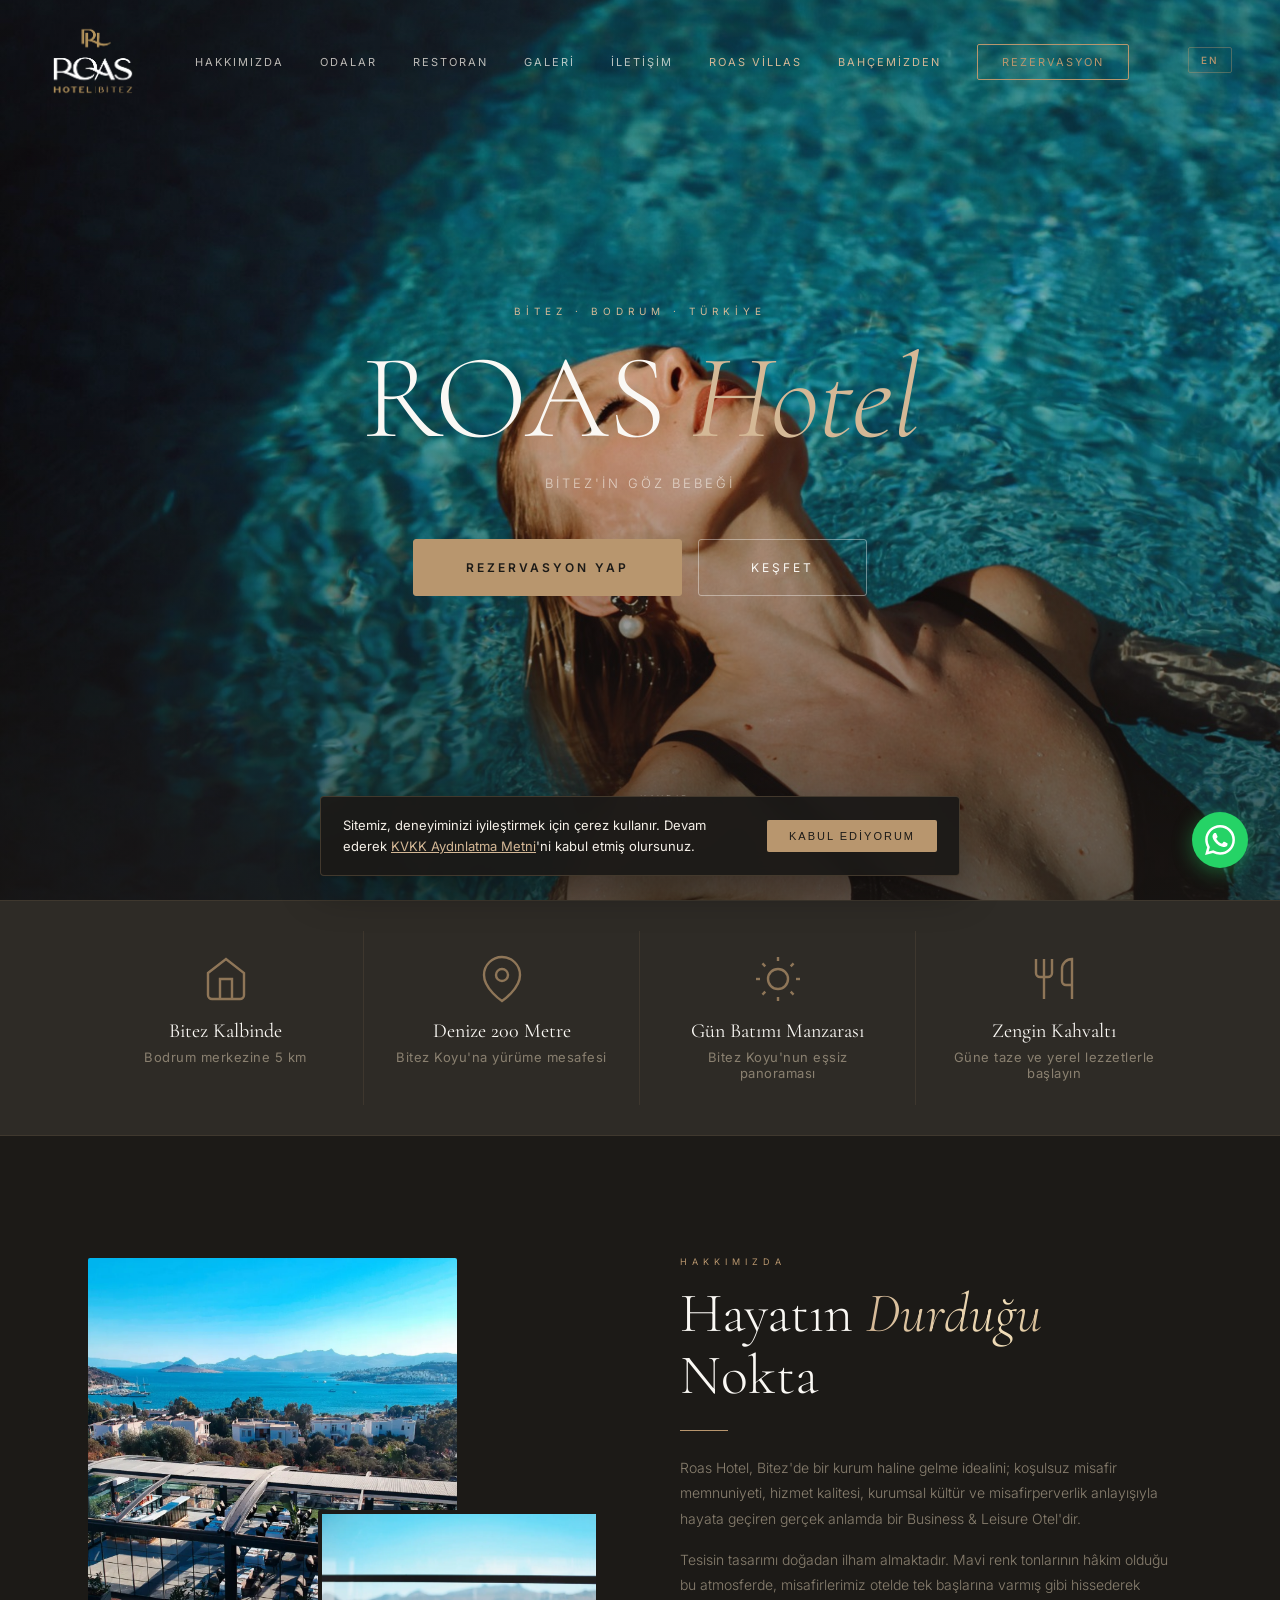
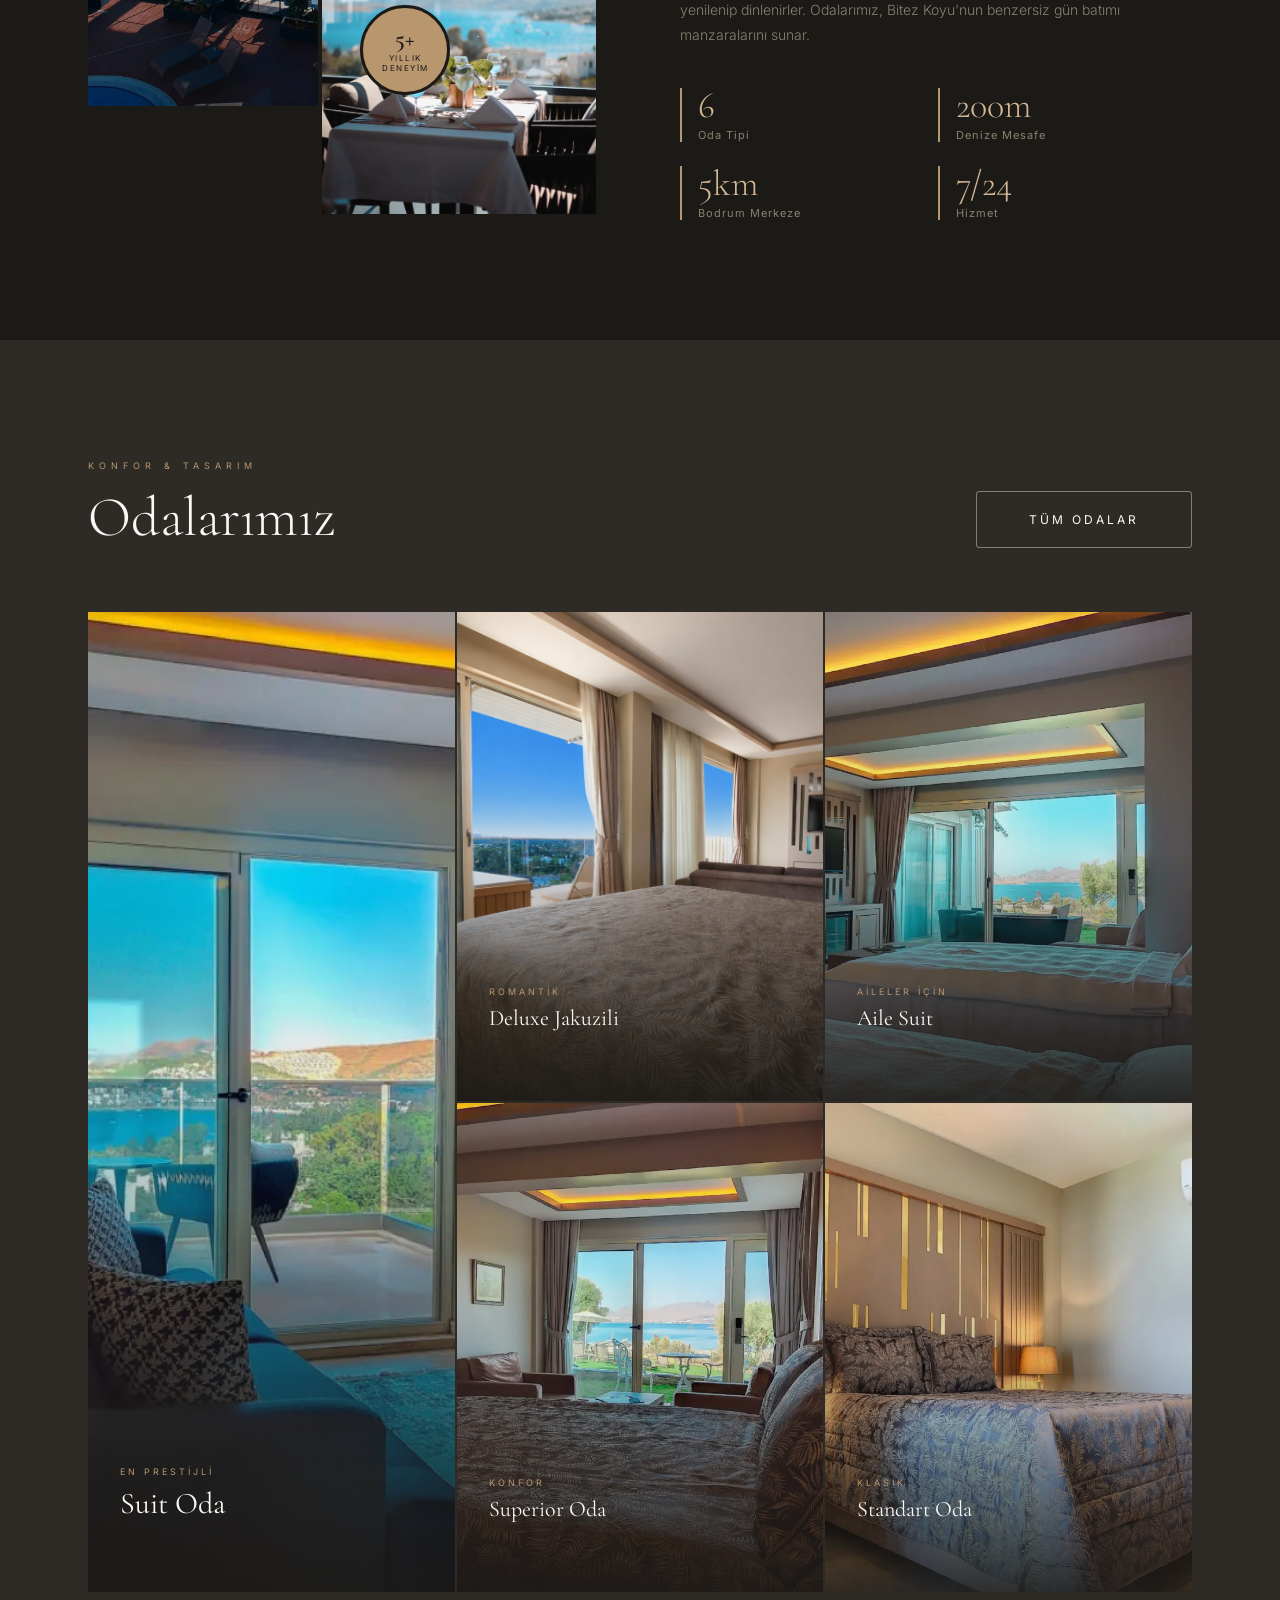
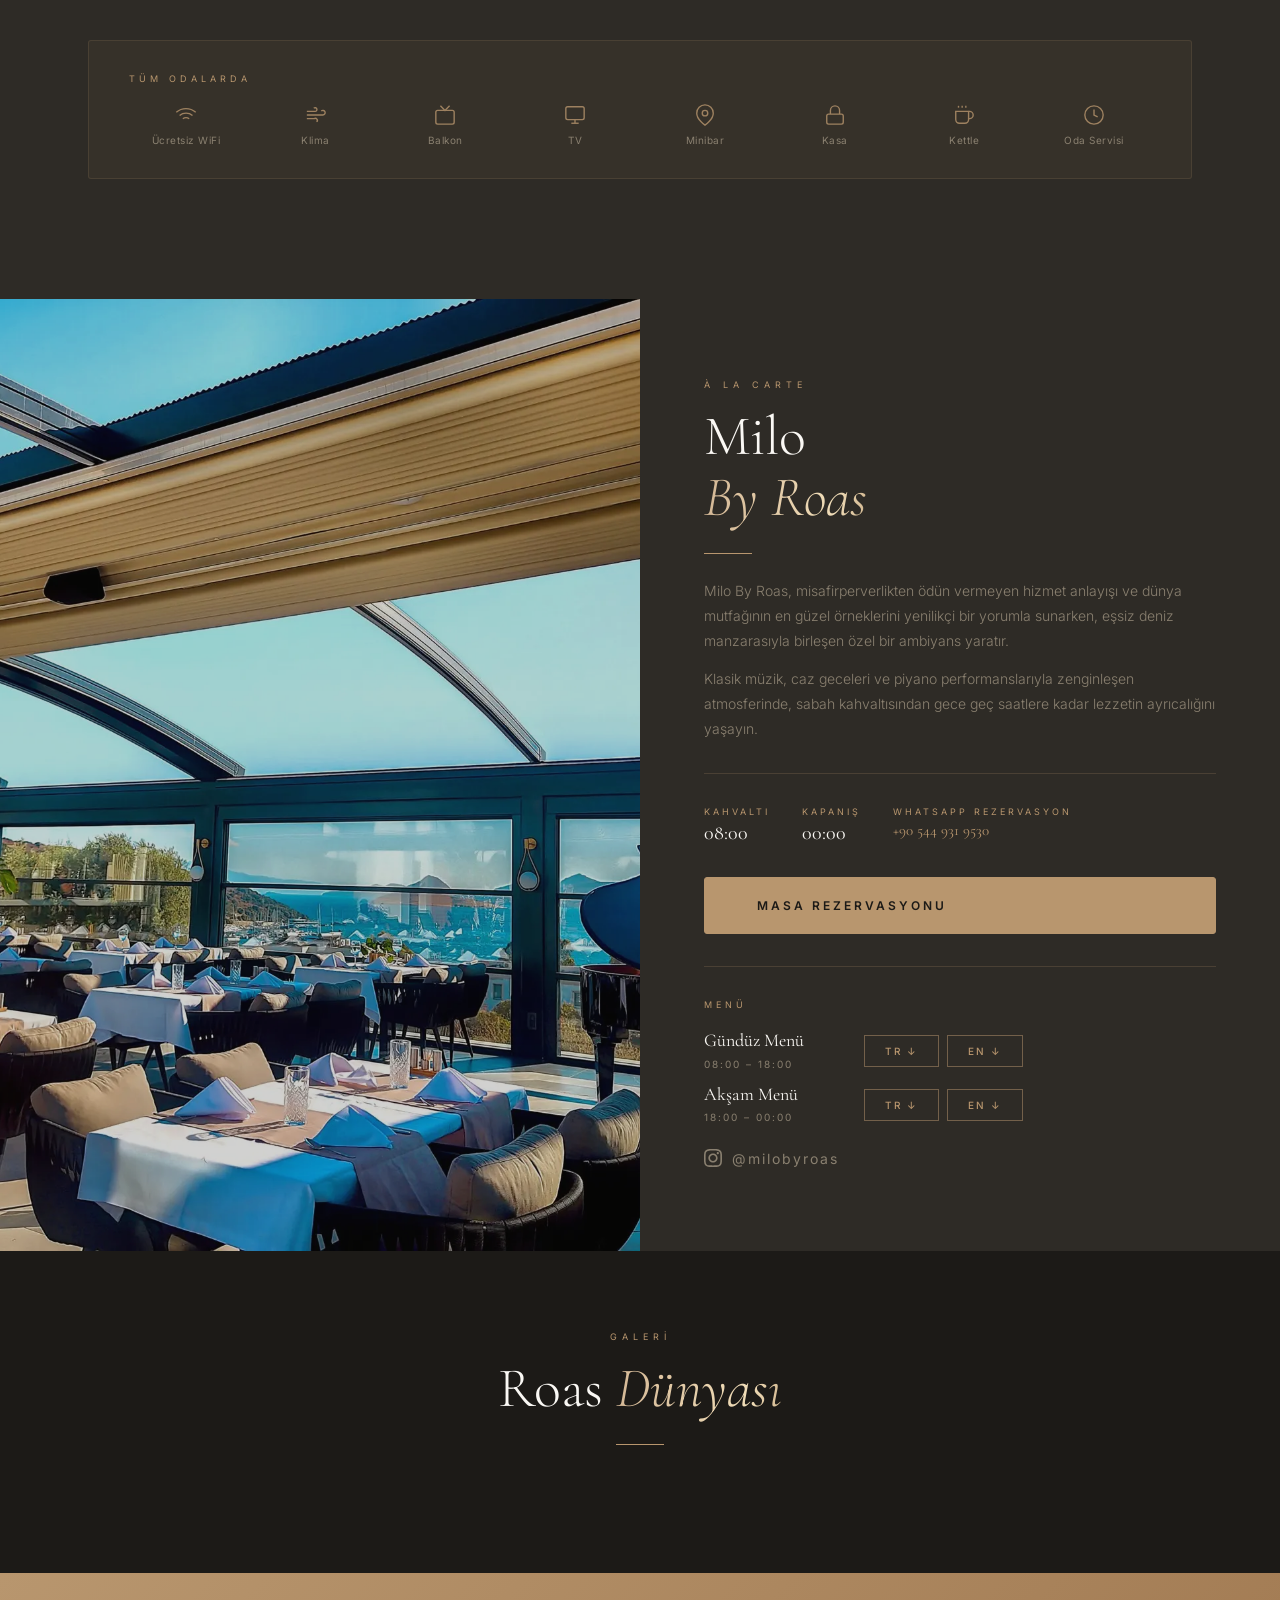
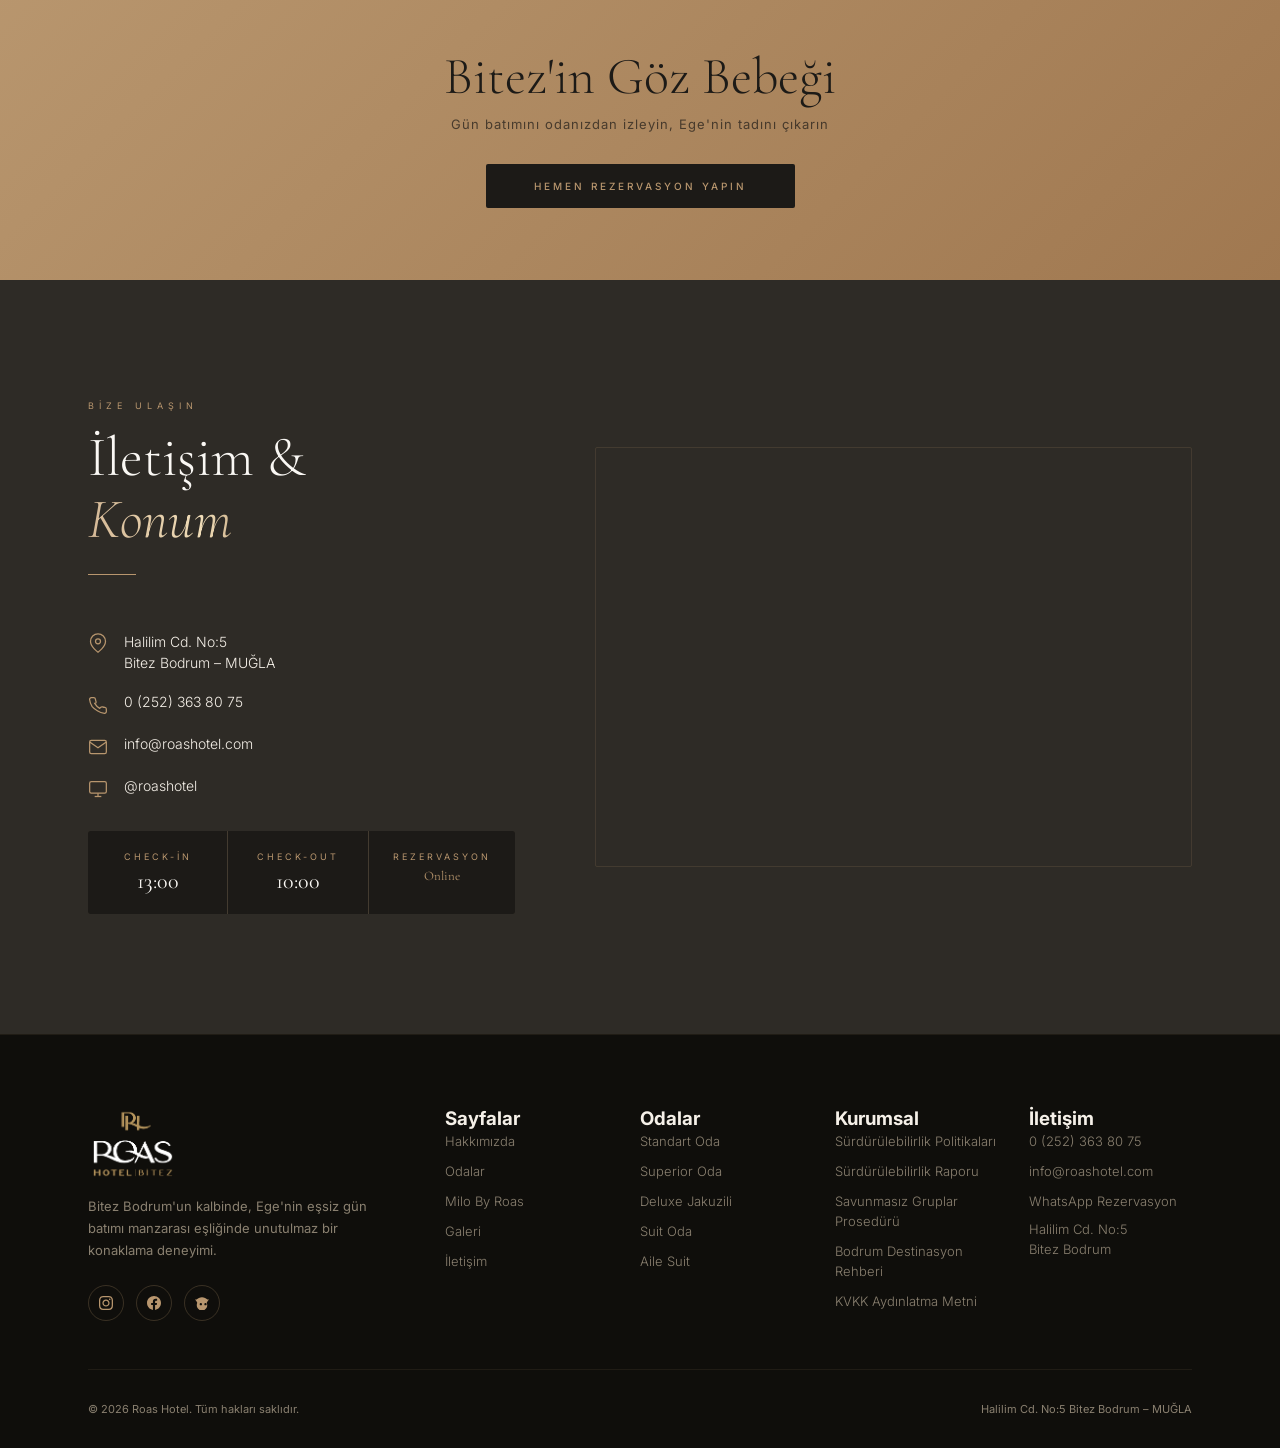
==== commit 5ed5c6be: "Update Deluxe Jakuzili room photos and gallery - Replace hero image with new DELUXE/1.png (sea-view " ====
--- a/index.html
+++ b/index.html
@@ -309,8 +309,8 @@
 
         <div class="room-card reveal delay-1">
           <picture>
-            <source srcset="images/room-deluxe-jakuzili.webp" type="image/webp"><img class="room-img"
-              src="images/room-deluxe-jakuzili.jpg" alt="Deluxe Jakuzili" loading="lazy">
+            <img class="room-img"
+              src="images/DELUXE/1.png" alt="Deluxe Jakuzili" loading="lazy">
           </picture>
           <div class="room-overlay"></div>
           <div class="room-info">
--- a/css/room.css
+++ b/css/room.css
@@ -282,6 +282,91 @@
   transform: translateX(-4px);
 }
 
+/* ── Room Photo Gallery ── */
+.room-gallery {
+  background: var(--dark);
+  padding: 0 0 96px;
+}
+
+.room-gallery-eyebrow {
+  display: block;
+  text-align: center;
+  padding-bottom: 40px;
+  font-size: 10px;
+  letter-spacing: 4px;
+  text-transform: uppercase;
+  color: var(--gold);
+}
+
+.room-gallery-grid {
+  display: grid;
+  grid-template-columns: repeat(3, 1fr);
+  gap: 6px;
+}
+
+.room-gallery-item {
+  overflow: hidden;
+  position: relative;
+  background: var(--dark-mid);
+}
+
+.room-gallery-item img {
+  width: 100%;
+  height: 100%;
+  object-fit: cover;
+  display: block;
+  transition: transform 0.6s ease;
+}
+
+.room-gallery-item:hover img {
+  transform: scale(1.04);
+}
+
+.room-gallery-item--large {
+  grid-column: span 2;
+  aspect-ratio: 16 / 9;
+}
+
+/* top-right item: stretches to match the large photo's row height */
+.room-gallery-item--side {
+  /* no aspect-ratio — fills the grid row defined by the large photo */
+}
+
+.room-gallery-item--small {
+  aspect-ratio: 4 / 3;
+}
+
+@media (max-width: 640px) {
+  .room-gallery-grid {
+    grid-template-columns: 1fr 1fr;
+  }
+  .room-gallery-item--large {
+    grid-column: span 2;
+    aspect-ratio: 16 / 10;
+  }
+  .room-gallery-item--side {
+    grid-column: span 2;
+    aspect-ratio: 4 / 3;
+  }
+  .room-gallery-item--small {
+    aspect-ratio: 1 / 1;
+  }
+}
+
+@media (max-width: 400px) {
+  .room-gallery-grid {
+    grid-template-columns: 1fr;
+  }
+  .room-gallery-item--large {
+    grid-column: span 1;
+    aspect-ratio: 4 / 3;
+  }
+  .room-gallery-item--side {
+    grid-column: span 1;
+    aspect-ratio: 4 / 3;
+  }
+}
+
 /* ── WhatsApp Float ── */
 .whatsapp-float {
   position: fixed;
